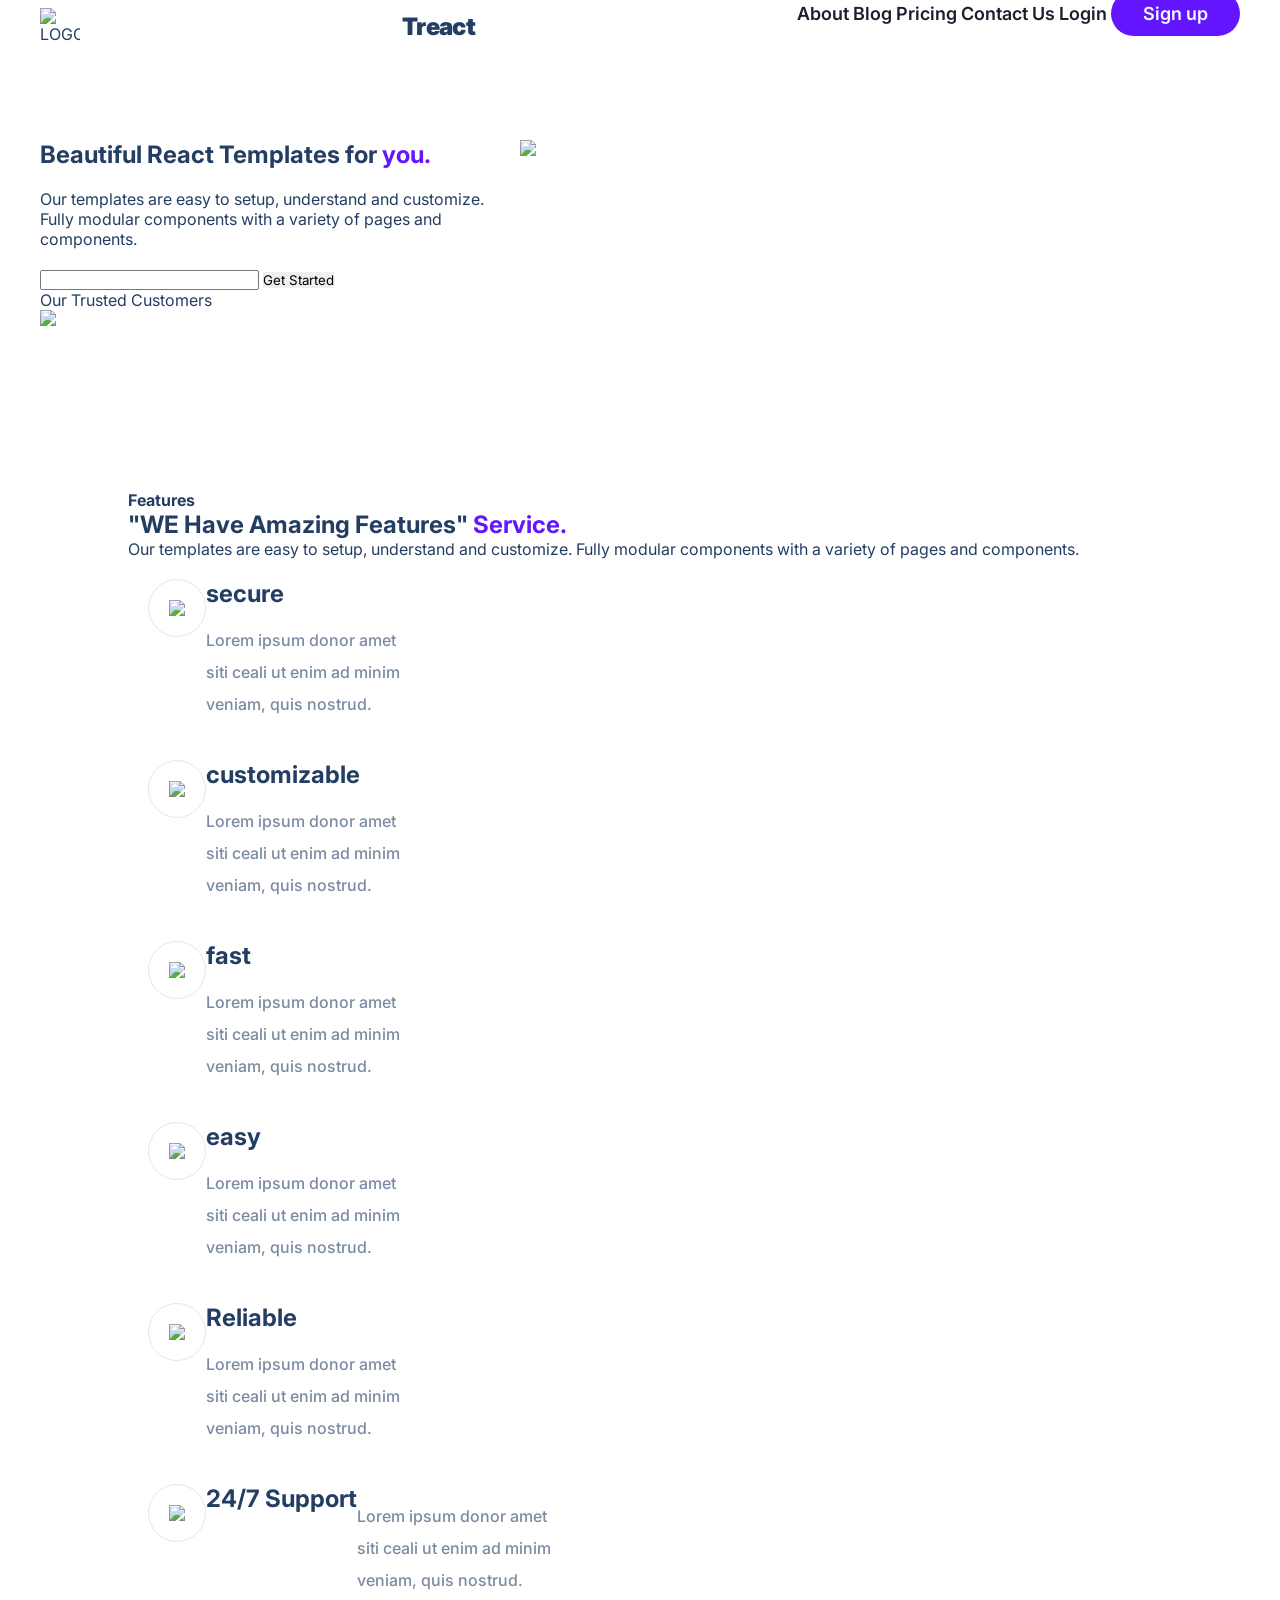
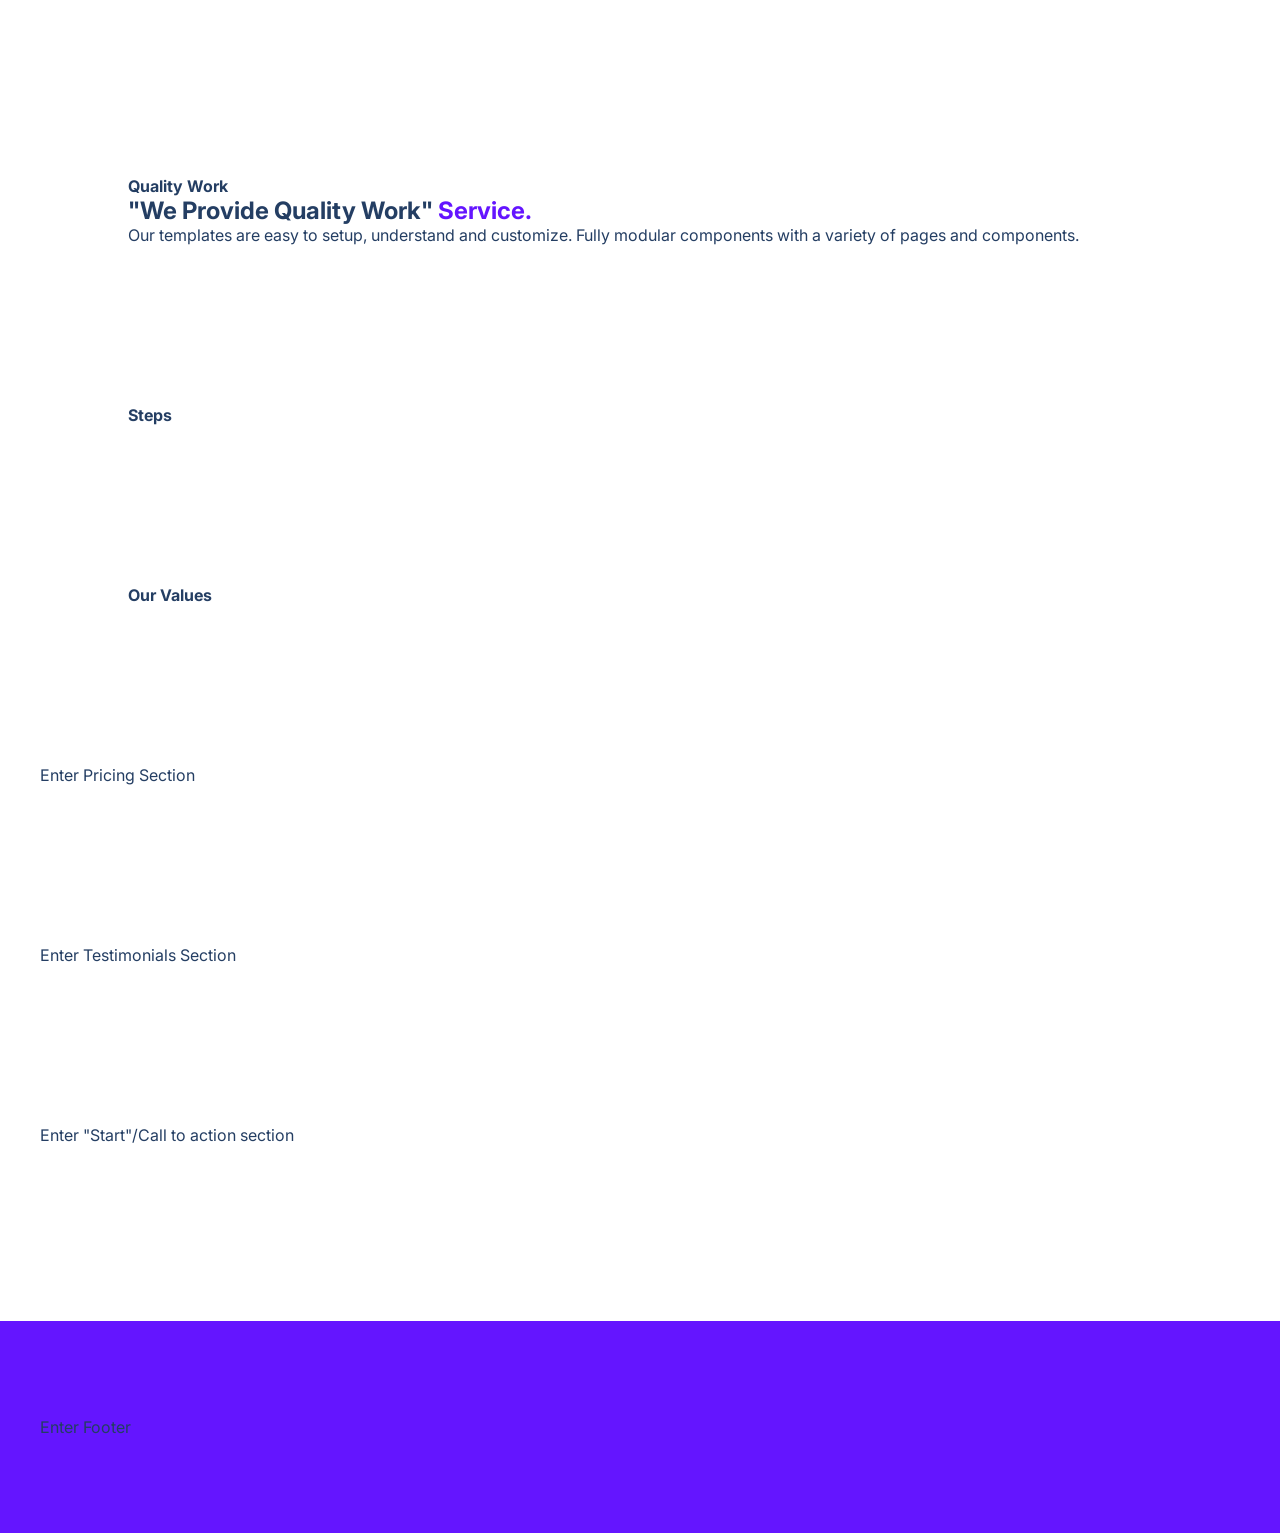
==== final project.html @ 031df165 "updated features css" ====
<!DOCTYPE html>
<html lang="en">

<head>
    <meta charset="UTF-8">
    <meta http-equiv="X-UA-Compatible" content="IE=edge">
    <meta name="viewport" content="width=device-width, initial-scale=1.0">    
    <link rel="stylesheet" href="final project.css">
    <script src="https://kit.fontawesome.com/6487f0a3d4.js" crossorigin="anonymous"></script>
    <style media="all" id="fa-v5-font-face">/*
 * Font Awesome Free 6.7.2 by @fontawesome - https://fontawesome.com
 * License - https://fontawesome.com/license/free (Icons: CC BY 4.0, Fonts: SIL OFL 1.1, Code: MIT License)
 * Copyright 2024 Fonticons, Inc.
 */
@font-face{font-family:"Font Awesome 5 Brands";font-display:block;font-weight:400;src:url(https://ka-f.fontawesome.com/releases/v6.7.2/webfonts/free-fa-brands-400.woff2) format("woff2"),url(https://ka-f.fontawesome.com/releases/v6.7.2/webfonts/free-fa-brands-400.ttf) format("truetype")}@font-face{font-family:"Font Awesome 5 Free";font-display:block;font-weight:900;src:url(https://ka-f.fontawesome.com/releases/v6.7.2/webfonts/free-fa-solid-900.woff2) format("woff2"),url(https://ka-f.fontawesome.com/releases/v6.7.2/webfonts/free-fa-solid-900.ttf) format("truetype")}@font-face{font-family:"Font Awesome 5 Free";font-display:block;font-weight:400;src:url(https://ka-f.fontawesome.com/releases/v6.7.2/webfonts/free-fa-regular-400.woff2) format("woff2"),url(https://ka-f.fontawesome.com/releases/v6.7.2/webfonts/free-fa-regular-400.ttf) format("truetype")}</style>
    <style media="all" id="fa-v5-font-face">/*
 * Font Awesome Free 6.7.2 by @fontawesome - https://fontawesome.com
 * License - https://fontawesome.com/license/free (Icons: CC BY 4.0, Fonts: SIL OFL 1.1, Code: MIT License)
 * Copyright 2024 Fonticons, Inc.
 */
@font-face{font-family:"Font Awesome 5 Brands";font-display:block;font-weight:400;src:url(https://ka-f.fontawesome.com/releases/v6.7.2/webfonts/free-fa-brands-400.woff2) format("woff2"),url(https://ka-f.fontawesome.com/releases/v6.7.2/webfonts/free-fa-brands-400.ttf) format("truetype")}@font-face{font-family:"Font Awesome 5 Free";font-display:block;font-weight:900;src:url(https://ka-f.fontawesome.com/releases/v6.7.2/webfonts/free-fa-solid-900.woff2) format("woff2"),url(https://ka-f.fontawesome.com/releases/v6.7.2/webfonts/free-fa-solid-900.ttf) format("truetype")}@font-face{font-family:"Font Awesome 5 Free";font-display:block;font-weight:400;src:url(https://ka-f.fontawesome.com/releases/v6.7.2/webfonts/free-fa-regular-400.woff2) format("woff2"),url(https://ka-f.fontawesome.com/releases/v6.7.2/webfonts/free-fa-regular-400.ttf) format("truetype")}</style>
<style media="all" id="fa-v4-shims">/*
 * Font Awesome Free  by 6.7.2 @fontawesome - https://fontawesome.com
 * License - https://fontawesome.com/license/free (Icons: CC BY 4.0, Fonts: SIL OFL 1.1, Code: MIT License)
 * Copyright 2024 Fonticons, Inc.
 */
.fa.fa-glass{--fa:"\f000"}.fa.fa-envelope-o{--fa:"\f0e0"}.fa.fa-envelope-o,.fa.fa-star-o{font-family:"Font Awesome 6 Free";font-weight:400}.fa.fa-star-o{--fa:"\f005"}.fa.fa-close,.fa.fa-remove{--fa:"\f00d"}.fa.fa-gear{--fa:"\f013"}.fa.fa-trash-o{font-family:"Font Awesome 6 Free";font-weight:400;--fa:"\f2ed"}.fa.fa-home{--fa:"\f015"}.fa.fa-file-o{--fa:"\f15b"}.fa.fa-clock-o,.fa.fa-file-o{font-family:"Font Awesome 6 Free";font-weight:400}.fa.fa-clock-o{--fa:"\f017"}.fa.fa-arrow-circle-o-down{--fa:"\f358"}.fa.fa-arrow-circle-o-down,.fa.fa-arrow-circle-o-up{font-family:"Font Awesome 6 Free";font-weight:400}.fa.fa-arrow-circle-o-up{--fa:"\f35b"}.fa.fa-play-circle-o{font-family:"Font Awesome 6 Free";font-weight:400;--fa:"\f144"}.fa.fa-repeat,.fa.fa-rotate-right{--fa:"\f01e"}.fa.fa-refresh{--fa:"\f021"}.fa.fa-list-alt{font-family:"Font Awesome 6 Free";font-weight:400;--fa:"\f022"}.fa.fa-dedent{--fa:"\f03b"}.fa.fa-video-camera{--fa:"\f03d"}.fa.fa-picture-o{--fa:"\f03e"}.fa.fa-photo,.fa.fa-picture-o{font-family:"Font Awesome 6 Free";font-weight:400}.fa.fa-photo{--fa:"\f03e"}.fa.fa-image{font-family:"Font Awesome 6 Free";font-weight:400;--fa:"\f03e"}.fa.fa-map-marker{--fa:"\f3c5"}.fa.fa-pencil-square-o{--fa:"\f044"}.fa.fa-edit,.fa.fa-pencil-square-o{font-family:"Font Awesome 6 Free";font-weight:400}.fa.fa-edit{--fa:"\f044"}.fa.fa-share-square-o{--fa:"\f14d"}.fa.fa-check-square-o{font-family:"Font Awesome 6 Free";font-weight:400;--fa:"\f14a"}.fa.fa-arrows{--fa:"\f0b2"}.fa.fa-times-circle-o{--fa:"\f057"}.fa.fa-check-circle-o,.fa.fa-times-circle-o{font-family:"Font Awesome 6 Free";font-weight:400}.fa.fa-check-circle-o{--fa:"\f058"}.fa.fa-mail-forward{--fa:"\f064"}.fa.fa-expand{--fa:"\f424"}.fa.fa-compress{--fa:"\f422"}.fa.fa-eye,.fa.fa-eye-slash{font-family:"Font Awesome 6 Free";font-weight:400}.fa.fa-warning{--fa:"\f071"}.fa.fa-calendar{--fa:"\f073"}.fa.fa-arrows-v{--fa:"\f338"}.fa.fa-arrows-h{--fa:"\f337"}.fa.fa-bar-chart,.fa.fa-bar-chart-o{--fa:"\e0e3"}.fa.fa-twitter-square{--fa:"\f081"}.fa.fa-facebook-square,.fa.fa-twitter-square{font-family:"Font Awesome 6 Brands";font-weight:400}.fa.fa-facebook-square{--fa:"\f082"}.fa.fa-gears{--fa:"\f085"}.fa.fa-thumbs-o-up{--fa:"\f164"}.fa.fa-thumbs-o-down,.fa.fa-thumbs-o-up{font-family:"Font Awesome 6 Free";font-weight:400}.fa.fa-thumbs-o-down{--fa:"\f165"}.fa.fa-heart-o{font-family:"Font Awesome 6 Free";font-weight:400;--fa:"\f004"}.fa.fa-sign-out{--fa:"\f2f5"}.fa.fa-linkedin-square{font-family:"Font Awesome 6 Brands";font-weight:400;--fa:"\f08c"}.fa.fa-thumb-tack{--fa:"\f08d"}.fa.fa-external-link{--fa:"\f35d"}.fa.fa-sign-in{--fa:"\f2f6"}.fa.fa-github-square{font-family:"Font Awesome 6 Brands";font-weight:400;--fa:"\f092"}.fa.fa-lemon-o{--fa:"\f094"}.fa.fa-lemon-o,.fa.fa-square-o{font-family:"Font Awesome 6 Free";font-weight:400}.fa.fa-square-o{--fa:"\f0c8"}.fa.fa-bookmark-o{font-family:"Font Awesome 6 Free";font-weight:400;--fa:"\f02e"}.fa.fa-facebook,.fa.fa-twitter{font-family:"Font Awesome 6 Brands";font-weight:400}.fa.fa-facebook{--fa:"\f39e"}.fa.fa-facebook-f{--fa:"\f39e"}.fa.fa-facebook-f,.fa.fa-github{font-family:"Font Awesome 6 Brands";font-weight:400}.fa.fa-credit-card{font-family:"Font Awesome 6 Free";font-weight:400}.fa.fa-feed{--fa:"\f09e"}.fa.fa-hdd-o{font-family:"Font Awesome 6 Free";font-weight:400;--fa:"\f0a0"}.fa.fa-hand-o-right{--fa:"\f0a4"}.fa.fa-hand-o-left,.fa.fa-hand-o-right{font-family:"Font Awesome 6 Free";font-weight:400}.fa.fa-hand-o-left{--fa:"\f0a5"}.fa.fa-hand-o-up{--fa:"\f0a6"}.fa.fa-hand-o-down,.fa.fa-hand-o-up{font-family:"Font Awesome 6 Free";font-weight:400}.fa.fa-hand-o-down{--fa:"\f0a7"}.fa.fa-globe{--fa:"\f57d"}.fa.fa-tasks{--fa:"\f828"}.fa.fa-arrows-alt{--fa:"\f31e"}.fa.fa-group{--fa:"\f0c0"}.fa.fa-chain{--fa:"\f0c1"}.fa.fa-cut{--fa:"\f0c4"}.fa.fa-files-o{--fa:"\f0c5"}.fa.fa-files-o,.fa.fa-floppy-o{font-family:"Font Awesome 6 Free";font-weight:400}.fa.fa-floppy-o{--fa:"\f0c7"}.fa.fa-save{font-family:"Font Awesome 6 Free";font-weight:400;--fa:"\f0c7"}.fa.fa-navicon,.fa.fa-reorder{--fa:"\f0c9"}.fa.fa-magic{--fa:"\e2ca"}.fa.fa-pinterest,.fa.fa-pinterest-square{font-family:"Font Awesome 6 Brands";font-weight:400}.fa.fa-pinterest-square{--fa:"\f0d3"}.fa.fa-google-plus-square{--fa:"\f0d4"}.fa.fa-google-plus,.fa.fa-google-plus-square{font-family:"Font Awesome 6 Brands";font-weight:400}.fa.fa-google-plus{--fa:"\f0d5"}.fa.fa-money{--fa:"\f3d1"}.fa.fa-unsorted{--fa:"\f0dc"}.fa.fa-sort-desc{--fa:"\f0dd"}.fa.fa-sort-asc{--fa:"\f0de"}.fa.fa-linkedin{font-family:"Font Awesome 6 Brands";font-weight:400;--fa:"\f0e1"}.fa.fa-rotate-left{--fa:"\f0e2"}.fa.fa-legal{--fa:"\f0e3"}.fa.fa-dashboard,.fa.fa-tachometer{--fa:"\f625"}.fa.fa-comment-o{--fa:"\f075"}.fa.fa-comment-o,.fa.fa-comments-o{font-family:"Font Awesome 6 Free";font-weight:400}.fa.fa-comments-o{--fa:"\f086"}.fa.fa-flash{--fa:"\f0e7"}.fa.fa-clipboard{--fa:"\f0ea"}.fa.fa-lightbulb-o{font-family:"Font Awesome 6 Free";font-weight:400;--fa:"\f0eb"}.fa.fa-exchange{--fa:"\f362"}.fa.fa-cloud-download{--fa:"\f0ed"}.fa.fa-cloud-upload{--fa:"\f0ee"}.fa.fa-bell-o{font-family:"Font Awesome 6 Free";font-weight:400;--fa:"\f0f3"}.fa.fa-cutlery{--fa:"\f2e7"}.fa.fa-file-text-o{--fa:"\f15c"}.fa.fa-building-o,.fa.fa-file-text-o{font-family:"Font Awesome 6 Free";font-weight:400}.fa.fa-building-o{--fa:"\f1ad"}.fa.fa-hospital-o{font-family:"Font Awesome 6 Free";font-weight:400;--fa:"\f0f8"}.fa.fa-tablet{--fa:"\f3fa"}.fa.fa-mobile,.fa.fa-mobile-phone{--fa:"\f3cd"}.fa.fa-circle-o{font-family:"Font Awesome 6 Free";font-weight:400;--fa:"\f111"}.fa.fa-mail-reply{--fa:"\f3e5"}.fa.fa-github-alt{font-family:"Font Awesome 6 Brands";font-weight:400}.fa.fa-folder-o{--fa:"\f07b"}.fa.fa-folder-o,.fa.fa-folder-open-o{font-family:"Font Awesome 6 Free";font-weight:400}.fa.fa-folder-open-o{--fa:"\f07c"}.fa.fa-smile-o{--fa:"\f118"}.fa.fa-frown-o,.fa.fa-smile-o{font-family:"Font Awesome 6 Free";font-weight:400}.fa.fa-frown-o{--fa:"\f119"}.fa.fa-meh-o{--fa:"\f11a"}.fa.fa-keyboard-o,.fa.fa-meh-o{font-family:"Font Awesome 6 Free";font-weight:400}.fa.fa-keyboard-o{--fa:"\f11c"}.fa.fa-flag-o{font-family:"Font Awesome 6 Free";font-weight:400;--fa:"\f024"}.fa.fa-mail-reply-all{--fa:"\f122"}.fa.fa-star-half-o{--fa:"\f5c0"}.fa.fa-star-half-empty,.fa.fa-star-half-o{font-family:"Font Awesome 6 Free";font-weight:400}.fa.fa-star-half-empty{--fa:"\f5c0"}.fa.fa-star-half-full{font-family:"Font Awesome 6 Free";font-weight:400;--fa:"\f5c0"}.fa.fa-code-fork{--fa:"\f126"}.fa.fa-chain-broken,.fa.fa-unlink{--fa:"\f127"}.fa.fa-calendar-o{font-family:"Font Awesome 6 Free";font-weight:400;--fa:"\f133"}.fa.fa-css3,.fa.fa-html5,.fa.fa-maxcdn{font-family:"Font Awesome 6 Brands";font-weight:400}.fa.fa-unlock-alt{--fa:"\f09c"}.fa.fa-minus-square-o{font-family:"Font Awesome 6 Free";font-weight:400;--fa:"\f146"}.fa.fa-level-up{--fa:"\f3bf"}.fa.fa-level-down{--fa:"\f3be"}.fa.fa-pencil-square{--fa:"\f14b"}.fa.fa-external-link-square{--fa:"\f360"}.fa.fa-compass{font-family:"Font Awesome 6 Free";font-weight:400}.fa.fa-caret-square-o-down{font-family:"Font Awesome 6 Free";font-weight:400;--fa:"\f150"}.fa.fa-toggle-down{font-family:"Font Awesome 6 Free";font-weight:400;--fa:"\f150"}.fa.fa-caret-square-o-up{font-family:"Font Awesome 6 Free";font-weight:400;--fa:"\f151"}.fa.fa-toggle-up{font-family:"Font Awesome 6 Free";font-weight:400;--fa:"\f151"}.fa.fa-caret-square-o-right{font-family:"Font Awesome 6 Free";font-weight:400;--fa:"\f152"}.fa.fa-toggle-right{font-family:"Font Awesome 6 Free";font-weight:400;--fa:"\f152"}.fa.fa-eur,.fa.fa-euro{--fa:"\f153"}.fa.fa-gbp{--fa:"\f154"}.fa.fa-dollar,.fa.fa-usd{--fa:"\24"}.fa.fa-inr,.fa.fa-rupee{--fa:"\e1bc"}.fa.fa-cny,.fa.fa-jpy,.fa.fa-rmb,.fa.fa-yen{--fa:"\f157"}.fa.fa-rouble,.fa.fa-rub,.fa.fa-ruble{--fa:"\f158"}.fa.fa-krw,.fa.fa-won{--fa:"\f159"}.fa.fa-bitcoin,.fa.fa-btc{font-family:"Font Awesome 6 Brands";font-weight:400}.fa.fa-bitcoin{--fa:"\f15a"}.fa.fa-file-text{--fa:"\f15c"}.fa.fa-sort-alpha-asc{--fa:"\f15d"}.fa.fa-sort-alpha-desc{--fa:"\f881"}.fa.fa-sort-amount-asc{--fa:"\f884"}.fa.fa-sort-amount-desc{--fa:"\f160"}.fa.fa-sort-numeric-asc{--fa:"\f162"}.fa.fa-sort-numeric-desc{--fa:"\f886"}.fa.fa-youtube-square{--fa:"\f431"}.fa.fa-xing,.fa.fa-xing-square,.fa.fa-youtube,.fa.fa-youtube-square{font-family:"Font Awesome 6 Brands";font-weight:400}.fa.fa-xing-square{--fa:"\f169"}.fa.fa-youtube-play{--fa:"\f167"}.fa.fa-adn,.fa.fa-bitbucket,.fa.fa-bitbucket-square,.fa.fa-dropbox,.fa.fa-flickr,.fa.fa-instagram,.fa.fa-stack-overflow,.fa.fa-youtube-play{font-family:"Font Awesome 6 Brands";font-weight:400}.fa.fa-bitbucket-square{--fa:"\f171"}.fa.fa-tumblr,.fa.fa-tumblr-square{font-family:"Font Awesome 6 Brands";font-weight:400}.fa.fa-tumblr-square{--fa:"\f174"}.fa.fa-long-arrow-down{--fa:"\f309"}.fa.fa-long-arrow-up{--fa:"\f30c"}.fa.fa-long-arrow-left{--fa:"\f30a"}.fa.fa-long-arrow-right{--fa:"\f30b"}.fa.fa-android,.fa.fa-apple,.fa.fa-dribbble,.fa.fa-foursquare,.fa.fa-gittip,.fa.fa-gratipay,.fa.fa-linux,.fa.fa-skype,.fa.fa-trello,.fa.fa-windows{font-family:"Font Awesome 6 Brands";font-weight:400}.fa.fa-gittip{--fa:"\f184"}.fa.fa-sun-o{--fa:"\f185"}.fa.fa-moon-o,.fa.fa-sun-o{font-family:"Font Awesome 6 Free";font-weight:400}.fa.fa-moon-o{--fa:"\f186"}.fa.fa-pagelines,.fa.fa-renren,.fa.fa-stack-exchange,.fa.fa-vk,.fa.fa-weibo{font-family:"Font Awesome 6 Brands";font-weight:400}.fa.fa-arrow-circle-o-right{--fa:"\f35a"}.fa.fa-arrow-circle-o-left,.fa.fa-arrow-circle-o-right{font-family:"Font Awesome 6 Free";font-weight:400}.fa.fa-arrow-circle-o-left{--fa:"\f359"}.fa.fa-caret-square-o-left{font-family:"Font Awesome 6 Free";font-weight:400;--fa:"\f191"}.fa.fa-toggle-left{--fa:"\f191"}.fa.fa-dot-circle-o,.fa.fa-toggle-left{font-family:"Font Awesome 6 Free";font-weight:400}.fa.fa-dot-circle-o{--fa:"\f192"}.fa.fa-vimeo-square{font-family:"Font Awesome 6 Brands";font-weight:400;--fa:"\f194"}.fa.fa-try,.fa.fa-turkish-lira{--fa:"\e2bb"}.fa.fa-plus-square-o{font-family:"Font Awesome 6 Free";font-weight:400;--fa:"\f0fe"}.fa.fa-openid,.fa.fa-slack,.fa.fa-wordpress{font-family:"Font Awesome 6 Brands";font-weight:400}.fa.fa-bank,.fa.fa-institution{--fa:"\f19c"}.fa.fa-mortar-board{--fa:"\f19d"}.fa.fa-google,.fa.fa-reddit,.fa.fa-reddit-square,.fa.fa-yahoo{font-family:"Font Awesome 6 Brands";font-weight:400}.fa.fa-reddit-square{--fa:"\f1a2"}.fa.fa-behance,.fa.fa-behance-square,.fa.fa-delicious,.fa.fa-digg,.fa.fa-drupal,.fa.fa-joomla,.fa.fa-pied-piper-alt,.fa.fa-pied-piper-pp,.fa.fa-stumbleupon,.fa.fa-stumbleupon-circle{font-family:"Font Awesome 6 Brands";font-weight:400}.fa.fa-behance-square{--fa:"\f1b5"}.fa.fa-steam,.fa.fa-steam-square{font-family:"Font Awesome 6 Brands";font-weight:400}.fa.fa-steam-square{--fa:"\f1b7"}.fa.fa-automobile{--fa:"\f1b9"}.fa.fa-cab{--fa:"\f1ba"}.fa.fa-deviantart,.fa.fa-soundcloud,.fa.fa-spotify{font-family:"Font Awesome 6 Brands";font-weight:400}.fa.fa-file-pdf-o{--fa:"\f1c1"}.fa.fa-file-pdf-o,.fa.fa-file-word-o{font-family:"Font Awesome 6 Free";font-weight:400}.fa.fa-file-word-o{--fa:"\f1c2"}.fa.fa-file-excel-o{--fa:"\f1c3"}.fa.fa-file-excel-o,.fa.fa-file-powerpoint-o{font-family:"Font Awesome 6 Free";font-weight:400}.fa.fa-file-powerpoint-o{--fa:"\f1c4"}.fa.fa-file-image-o{--fa:"\f1c5"}.fa.fa-file-image-o,.fa.fa-file-photo-o{font-family:"Font Awesome 6 Free";font-weight:400}.fa.fa-file-photo-o{--fa:"\f1c5"}.fa.fa-file-picture-o{--fa:"\f1c5"}.fa.fa-file-archive-o,.fa.fa-file-picture-o{font-family:"Font Awesome 6 Free";font-weight:400}.fa.fa-file-archive-o{--fa:"\f1c6"}.fa.fa-file-zip-o{--fa:"\f1c6"}.fa.fa-file-audio-o,.fa.fa-file-zip-o{font-family:"Font Awesome 6 Free";font-weight:400}.fa.fa-file-audio-o{--fa:"\f1c7"}.fa.fa-file-sound-o{--fa:"\f1c7"}.fa.fa-file-sound-o,.fa.fa-file-video-o{font-family:"Font Awesome 6 Free";font-weight:400}.fa.fa-file-video-o{--fa:"\f1c8"}.fa.fa-file-movie-o{--fa:"\f1c8"}.fa.fa-file-code-o,.fa.fa-file-movie-o{font-family:"Font Awesome 6 Free";font-weight:400}.fa.fa-file-code-o{--fa:"\f1c9"}.fa.fa-codepen,.fa.fa-jsfiddle,.fa.fa-vine{font-family:"Font Awesome 6 Brands";font-weight:400}.fa.fa-life-bouy,.fa.fa-life-buoy,.fa.fa-life-saver,.fa.fa-support{--fa:"\f1cd"}.fa.fa-circle-o-notch{--fa:"\f1ce"}.fa.fa-ra,.fa.fa-rebel{font-family:"Font Awesome 6 Brands";font-weight:400}.fa.fa-ra{--fa:"\f1d0"}.fa.fa-resistance{--fa:"\f1d0"}.fa.fa-empire,.fa.fa-ge,.fa.fa-resistance{font-family:"Font Awesome 6 Brands";font-weight:400}.fa.fa-ge{--fa:"\f1d1"}.fa.fa-git-square{--fa:"\f1d2"}.fa.fa-git,.fa.fa-git-square,.fa.fa-hacker-news,.fa.fa-y-combinator-square{font-family:"Font Awesome 6 Brands";font-weight:400}.fa.fa-y-combinator-square{--fa:"\f1d4"}.fa.fa-yc-square{--fa:"\f1d4"}.fa.fa-qq,.fa.fa-tencent-weibo,.fa.fa-wechat,.fa.fa-weixin,.fa.fa-yc-square{font-family:"Font Awesome 6 Brands";font-weight:400}.fa.fa-wechat{--fa:"\f1d7"}.fa.fa-send{--fa:"\f1d8"}.fa.fa-paper-plane-o{--fa:"\f1d8"}.fa.fa-paper-plane-o,.fa.fa-send-o{font-family:"Font Awesome 6 Free";font-weight:400}.fa.fa-send-o{--fa:"\f1d8"}.fa.fa-circle-thin{font-family:"Font Awesome 6 Free";font-weight:400;--fa:"\f111"}.fa.fa-header{--fa:"\f1dc"}.fa.fa-futbol-o{--fa:"\f1e3"}.fa.fa-futbol-o,.fa.fa-soccer-ball-o{font-family:"Font Awesome 6 Free";font-weight:400}.fa.fa-soccer-ball-o{--fa:"\f1e3"}.fa.fa-slideshare,.fa.fa-twitch,.fa.fa-yelp{font-family:"Font Awesome 6 Brands";font-weight:400}.fa.fa-newspaper-o{font-family:"Font Awesome 6 Free";font-weight:400;--fa:"\f1ea"}.fa.fa-cc-amex,.fa.fa-cc-discover,.fa.fa-cc-mastercard,.fa.fa-cc-paypal,.fa.fa-cc-stripe,.fa.fa-cc-visa,.fa.fa-google-wallet,.fa.fa-paypal{font-family:"Font Awesome 6 Brands";font-weight:400}.fa.fa-bell-slash-o{font-family:"Font Awesome 6 Free";font-weight:400;--fa:"\f1f6"}.fa.fa-trash{--fa:"\f2ed"}.fa.fa-copyright{font-family:"Font Awesome 6 Free";font-weight:400}.fa.fa-eyedropper{--fa:"\f1fb"}.fa.fa-area-chart{--fa:"\f1fe"}.fa.fa-pie-chart{--fa:"\f200"}.fa.fa-line-chart{--fa:"\f201"}.fa.fa-lastfm,.fa.fa-lastfm-square{font-family:"Font Awesome 6 Brands";font-weight:400}.fa.fa-lastfm-square{--fa:"\f203"}.fa.fa-angellist,.fa.fa-ioxhost{font-family:"Font Awesome 6 Brands";font-weight:400}.fa.fa-cc{font-family:"Font Awesome 6 Free";font-weight:400;--fa:"\f20a"}.fa.fa-ils,.fa.fa-shekel,.fa.fa-sheqel{--fa:"\f20b"}.fa.fa-buysellads,.fa.fa-connectdevelop,.fa.fa-dashcube,.fa.fa-forumbee,.fa.fa-leanpub,.fa.fa-sellsy,.fa.fa-shirtsinbulk,.fa.fa-simplybuilt,.fa.fa-skyatlas{font-family:"Font Awesome 6 Brands";font-weight:400}.fa.fa-diamond{font-family:"Font Awesome 6 Free";font-weight:400;--fa:"\f3a5"}.fa.fa-intersex,.fa.fa-transgender{--fa:"\f224"}.fa.fa-transgender-alt{--fa:"\f225"}.fa.fa-facebook-official{--fa:"\f09a"}.fa.fa-facebook-official,.fa.fa-pinterest-p,.fa.fa-whatsapp{font-family:"Font Awesome 6 Brands";font-weight:400}.fa.fa-hotel{--fa:"\f236"}.fa.fa-medium,.fa.fa-viacoin,.fa.fa-y-combinator,.fa.fa-yc{font-family:"Font Awesome 6 Brands";font-weight:400}.fa.fa-yc{--fa:"\f23b"}.fa.fa-expeditedssl,.fa.fa-opencart,.fa.fa-optin-monster{font-family:"Font Awesome 6 Brands";font-weight:400}.fa.fa-battery,.fa.fa-battery-4{--fa:"\f240"}.fa.fa-battery-3{--fa:"\f241"}.fa.fa-battery-2{--fa:"\f242"}.fa.fa-battery-1{--fa:"\f243"}.fa.fa-battery-0{--fa:"\f244"}.fa.fa-object-group,.fa.fa-object-ungroup,.fa.fa-sticky-note-o{font-family:"Font Awesome 6 Free";font-weight:400}.fa.fa-sticky-note-o{--fa:"\f249"}.fa.fa-cc-diners-club,.fa.fa-cc-jcb{font-family:"Font Awesome 6 Brands";font-weight:400}.fa.fa-clone{font-family:"Font Awesome 6 Free";font-weight:400}.fa.fa-hourglass-o{--fa:"\f254"}.fa.fa-hourglass-1{--fa:"\f251"}.fa.fa-hourglass-2{--fa:"\f252"}.fa.fa-hourglass-3{--fa:"\f253"}.fa.fa-hand-rock-o{--fa:"\f255"}.fa.fa-hand-grab-o,.fa.fa-hand-rock-o{font-family:"Font Awesome 6 Free";font-weight:400}.fa.fa-hand-grab-o{--fa:"\f255"}.fa.fa-hand-paper-o{--fa:"\f256"}.fa.fa-hand-paper-o,.fa.fa-hand-stop-o{font-family:"Font Awesome 6 Free";font-weight:400}.fa.fa-hand-stop-o{--fa:"\f256"}.fa.fa-hand-scissors-o{--fa:"\f257"}.fa.fa-hand-lizard-o,.fa.fa-hand-scissors-o{font-family:"Font Awesome 6 Free";font-weight:400}.fa.fa-hand-lizard-o{--fa:"\f258"}.fa.fa-hand-spock-o{--fa:"\f259"}.fa.fa-hand-pointer-o,.fa.fa-hand-spock-o{font-family:"Font Awesome 6 Free";font-weight:400}.fa.fa-hand-pointer-o{--fa:"\f25a"}.fa.fa-hand-peace-o{--fa:"\f25b"}.fa.fa-hand-peace-o,.fa.fa-registered{font-family:"Font Awesome 6 Free";font-weight:400}.fa.fa-creative-commons,.fa.fa-gg,.fa.fa-gg-circle,.fa.fa-odnoklassniki,.fa.fa-odnoklassniki-square{font-family:"Font Awesome 6 Brands";font-weight:400}.fa.fa-odnoklassniki-square{--fa:"\f264"}.fa.fa-chrome,.fa.fa-firefox,.fa.fa-get-pocket,.fa.fa-internet-explorer,.fa.fa-opera,.fa.fa-safari,.fa.fa-wikipedia-w{font-family:"Font Awesome 6 Brands";font-weight:400}.fa.fa-television{--fa:"\f26c"}.fa.fa-500px,.fa.fa-amazon,.fa.fa-contao{font-family:"Font Awesome 6 Brands";font-weight:400}.fa.fa-calendar-plus-o{--fa:"\f271"}.fa.fa-calendar-minus-o,.fa.fa-calendar-plus-o{font-family:"Font Awesome 6 Free";font-weight:400}.fa.fa-calendar-minus-o{--fa:"\f272"}.fa.fa-calendar-times-o{--fa:"\f273"}.fa.fa-calendar-check-o,.fa.fa-calendar-times-o{font-family:"Font Awesome 6 Free";font-weight:400}.fa.fa-calendar-check-o{--fa:"\f274"}.fa.fa-map-o{font-family:"Font Awesome 6 Free";font-weight:400;--fa:"\f279"}.fa.fa-commenting{--fa:"\f4ad"}.fa.fa-commenting-o{font-family:"Font Awesome 6 Free";font-weight:400;--fa:"\f4ad"}.fa.fa-houzz,.fa.fa-vimeo{font-family:"Font Awesome 6 Brands";font-weight:400}.fa.fa-vimeo{--fa:"\f27d"}.fa.fa-black-tie,.fa.fa-edge,.fa.fa-fonticons,.fa.fa-reddit-alien{font-family:"Font Awesome 6 Brands";font-weight:400}.fa.fa-credit-card-alt{--fa:"\f09d"}.fa.fa-codiepie,.fa.fa-fort-awesome,.fa.fa-mixcloud,.fa.fa-modx,.fa.fa-product-hunt,.fa.fa-scribd,.fa.fa-usb{font-family:"Font Awesome 6 Brands";font-weight:400}.fa.fa-pause-circle-o{--fa:"\f28b"}.fa.fa-pause-circle-o,.fa.fa-stop-circle-o{font-family:"Font Awesome 6 Free";font-weight:400}.fa.fa-stop-circle-o{--fa:"\f28d"}.fa.fa-bluetooth,.fa.fa-bluetooth-b,.fa.fa-envira,.fa.fa-gitlab,.fa.fa-wheelchair-alt,.fa.fa-wpbeginner,.fa.fa-wpforms{font-family:"Font Awesome 6 Brands";font-weight:400}.fa.fa-wheelchair-alt{--fa:"\f368"}.fa.fa-question-circle-o{font-family:"Font Awesome 6 Free";font-weight:400;--fa:"\f059"}.fa.fa-volume-control-phone{--fa:"\f2a0"}.fa.fa-asl-interpreting{--fa:"\f2a3"}.fa.fa-deafness,.fa.fa-hard-of-hearing{--fa:"\f2a4"}.fa.fa-glide,.fa.fa-glide-g{font-family:"Font Awesome 6 Brands";font-weight:400}.fa.fa-signing{--fa:"\f2a7"}.fa.fa-viadeo,.fa.fa-viadeo-square{font-family:"Font Awesome 6 Brands";font-weight:400}.fa.fa-viadeo-square{--fa:"\f2aa"}.fa.fa-snapchat,.fa.fa-snapchat-ghost{font-family:"Font Awesome 6 Brands";font-weight:400}.fa.fa-snapchat-ghost{--fa:"\f2ab"}.fa.fa-snapchat-square{--fa:"\f2ad"}.fa.fa-first-order,.fa.fa-google-plus-official,.fa.fa-pied-piper,.fa.fa-snapchat-square,.fa.fa-themeisle,.fa.fa-yoast{font-family:"Font Awesome 6 Brands";font-weight:400}.fa.fa-google-plus-official{--fa:"\f2b3"}.fa.fa-google-plus-circle{--fa:"\f2b3"}.fa.fa-fa,.fa.fa-font-awesome,.fa.fa-google-plus-circle{font-family:"Font Awesome 6 Brands";font-weight:400}.fa.fa-fa{--fa:"\f2b4"}.fa.fa-handshake-o{--fa:"\f2b5"}.fa.fa-envelope-open-o,.fa.fa-handshake-o{font-family:"Font Awesome 6 Free";font-weight:400}.fa.fa-envelope-open-o{--fa:"\f2b6"}.fa.fa-linode{font-family:"Font Awesome 6 Brands";font-weight:400}.fa.fa-address-book-o{font-family:"Font Awesome 6 Free";font-weight:400;--fa:"\f2b9"}.fa.fa-vcard{--fa:"\f2bb"}.fa.fa-address-card-o{--fa:"\f2bb"}.fa.fa-address-card-o,.fa.fa-vcard-o{font-family:"Font Awesome 6 Free";font-weight:400}.fa.fa-vcard-o{--fa:"\f2bb"}.fa.fa-user-circle-o{--fa:"\f2bd"}.fa.fa-user-circle-o,.fa.fa-user-o{font-family:"Font Awesome 6 Free";font-weight:400}.fa.fa-user-o{--fa:"\f007"}.fa.fa-id-badge{font-family:"Font Awesome 6 Free";font-weight:400}.fa.fa-drivers-license{--fa:"\f2c2"}.fa.fa-id-card-o{--fa:"\f2c2"}.fa.fa-drivers-license-o,.fa.fa-id-card-o{font-family:"Font Awesome 6 Free";font-weight:400}.fa.fa-drivers-license-o{--fa:"\f2c2"}.fa.fa-free-code-camp,.fa.fa-quora,.fa.fa-telegram{font-family:"Font Awesome 6 Brands";font-weight:400}.fa.fa-thermometer,.fa.fa-thermometer-4{--fa:"\f2c7"}.fa.fa-thermometer-3{--fa:"\f2c8"}.fa.fa-thermometer-2{--fa:"\f2c9"}.fa.fa-thermometer-1{--fa:"\f2ca"}.fa.fa-thermometer-0{--fa:"\f2cb"}.fa.fa-bathtub,.fa.fa-s15{--fa:"\f2cd"}.fa.fa-window-maximize,.fa.fa-window-restore{font-family:"Font Awesome 6 Free";font-weight:400}.fa.fa-times-rectangle{--fa:"\f410"}.fa.fa-window-close-o{--fa:"\f410"}.fa.fa-times-rectangle-o,.fa.fa-window-close-o{font-family:"Font Awesome 6 Free";font-weight:400}.fa.fa-times-rectangle-o{--fa:"\f410"}.fa.fa-bandcamp,.fa.fa-eercast,.fa.fa-etsy,.fa.fa-grav,.fa.fa-imdb,.fa.fa-ravelry{font-family:"Font Awesome 6 Brands";font-weight:400}.fa.fa-eercast{--fa:"\f2da"}.fa.fa-snowflake-o{font-family:"Font Awesome 6 Free";font-weight:400;--fa:"\f2dc"}.fa.fa-meetup,.fa.fa-superpowers,.fa.fa-wpexplorer{font-family:"Font Awesome 6 Brands";font-weight:400}</style> 
 <style media="all" id="fa-main">/*!
 * Font Awesome Free 6.7.2 by @fontawesome - https://fontawesome.com
 * License - https://fontawesome.com/license/free (Icons: CC BY 4.0, Fonts: SIL OFL 1.1, Code: MIT License)
 * Copyright 2024 Fonticons, Inc.
 */.fa{font-family:var(--fa-style-family,"Font Awesome 6 Free");font-weight:var(--fa-style,900)}.fa,.fa-brands,.fa-regular,.fa-solid,.fab,.far,.fas{-moz-osx-font-smoothing:grayscale;-webkit-font-smoothing:antialiased;display:var(--fa-display,inline-block);font-style:normal;font-variant:normal;line-height:1;text-rendering:auto}.fa-brands:before,.fa-regular:before,.fa-solid:before,.fa:before,.fab:before,.far:before,.fas:before{content:var(--fa)}.fa-classic,.fa-regular,.fa-solid,.far,.fas{font-family:"Font Awesome 6 Free"}.fa-brands,.fab{font-family:"Font Awesome 6 Brands"}.fa-1x{font-size:1em}.fa-2x{font-size:2em}.fa-3x{font-size:3em}.fa-4x{font-size:4em}.fa-5x{font-size:5em}.fa-6x{font-size:6em}.fa-7x{font-size:7em}.fa-8x{font-size:8em}.fa-9x{font-size:9em}.fa-10x{font-size:10em}.fa-2xs{font-size:.625em;line-height:.1em;vertical-align:.225em}.fa-xs{font-size:.75em;line-height:.08333em;vertical-align:.125em}.fa-sm{font-size:.875em;line-height:.07143em;vertical-align:.05357em}.fa-lg{font-size:1.25em;line-height:.05em;vertical-align:-.075em}.fa-xl{font-size:1.5em;line-height:.04167em;vertical-align:-.125em}.fa-2xl{font-size:2em;line-height:.03125em;vertical-align:-.1875em}.fa-fw{text-align:center;width:1.25em}.fa-ul{list-style-type:none;margin-left:var(--fa-li-margin,2.5em);padding-left:0}.fa-ul>li{position:relative}.fa-li{left:calc(var(--fa-li-width, 2em)*-1);position:absolute;text-align:center;width:var(--fa-li-width,2em);line-height:inherit}.fa-border{border-radius:var(--fa-border-radius,.1em);border:var(--fa-border-width,.08em) var(--fa-border-style,solid) var(--fa-border-color,#eee);padding:var(--fa-border-padding,.2em .25em .15em)}.fa-pull-left{float:left;margin-right:var(--fa-pull-margin,.3em)}.fa-pull-right{float:right;margin-left:var(--fa-pull-margin,.3em)}.fa-beat{animation-name:fa-beat;animation-delay:var(--fa-animation-delay,0s);animation-direction:var(--fa-animation-direction,normal);animation-duration:var(--fa-animation-duration,1s);animation-iteration-count:var(--fa-animation-iteration-count,infinite);animation-timing-function:var(--fa-animation-timing,ease-in-out)}.fa-bounce{animation-name:fa-bounce;animation-delay:var(--fa-animation-delay,0s);animation-direction:var(--fa-animation-direction,normal);animation-duration:var(--fa-animation-duration,1s);animation-iteration-count:var(--fa-animation-iteration-count,infinite);animation-timing-function:var(--fa-animation-timing,cubic-bezier(.28,.84,.42,1))}.fa-fade{animation-name:fa-fade;animation-iteration-count:var(--fa-animation-iteration-count,infinite);animation-timing-function:var(--fa-animation-timing,cubic-bezier(.4,0,.6,1))}.fa-beat-fade,.fa-fade{animation-delay:var(--fa-animation-delay,0s);animation-direction:var(--fa-animation-direction,normal);animation-duration:var(--fa-animation-duration,1s)}.fa-beat-fade{animation-name:fa-beat-fade;animation-iteration-count:var(--fa-animation-iteration-count,infinite);animation-timing-function:var(--fa-animation-timing,cubic-bezier(.4,0,.6,1))}.fa-flip{animation-name:fa-flip;animation-delay:var(--fa-animation-delay,0s);animation-direction:var(--fa-animation-direction,normal);animation-duration:var(--fa-animation-duration,1s);animation-iteration-count:var(--fa-animation-iteration-count,infinite);animation-timing-function:var(--fa-animation-timing,ease-in-out)}.fa-shake{animation-name:fa-shake;animation-duration:var(--fa-animation-duration,1s);animation-iteration-count:var(--fa-animation-iteration-count,infinite);animation-timing-function:var(--fa-animation-timing,linear)}.fa-shake,.fa-spin{animation-delay:var(--fa-animation-delay,0s);animation-direction:var(--fa-animation-direction,normal)}.fa-spin{animation-name:fa-spin;animation-duration:var(--fa-animation-duration,2s);animation-iteration-count:var(--fa-animation-iteration-count,infinite);animation-timing-function:var(--fa-animation-timing,linear)}.fa-spin-reverse{--fa-animation-direction:reverse}.fa-pulse,.fa-spin-pulse{animation-name:fa-spin;animation-direction:var(--fa-animation-direction,normal);animation-duration:var(--fa-animation-duration,1s);animation-iteration-count:var(--fa-animation-iteration-count,infinite);animation-timing-function:var(--fa-animation-timing,steps(8))}@media (prefers-reduced-motion:reduce){.fa-beat,.fa-beat-fade,.fa-bounce,.fa-fade,.fa-flip,.fa-pulse,.fa-shake,.fa-spin,.fa-spin-pulse{animation-delay:-1ms;animation-duration:1ms;animation-iteration-count:1;transition-delay:0s;transition-duration:0s}}@keyframes fa-beat{0%,90%{transform:scale(1)}45%{transform:scale(var(--fa-beat-scale,1.25))}}@keyframes fa-bounce{0%{transform:scale(1) translateY(0)}10%{transform:scale(var(--fa-bounce-start-scale-x,1.1),var(--fa-bounce-start-scale-y,.9)) translateY(0)}30%{transform:scale(var(--fa-bounce-jump-scale-x,.9),var(--fa-bounce-jump-scale-y,1.1)) translateY(var(--fa-bounce-height,-.5em))}50%{transform:scale(var(--fa-bounce-land-scale-x,1.05),var(--fa-bounce-land-scale-y,.95)) translateY(0)}57%{transform:scale(1) translateY(var(--fa-bounce-rebound,-.125em))}64%{transform:scale(1) translateY(0)}to{transform:scale(1) translateY(0)}}@keyframes fa-fade{50%{opacity:var(--fa-fade-opacity,.4)}}@keyframes fa-beat-fade{0%,to{opacity:var(--fa-beat-fade-opacity,.4);transform:scale(1)}50%{opacity:1;transform:scale(var(--fa-beat-fade-scale,1.125))}}@keyframes fa-flip{50%{transform:rotate3d(var(--fa-flip-x,0),var(--fa-flip-y,1),var(--fa-flip-z,0),var(--fa-flip-angle,-180deg))}}@keyframes fa-shake{0%{transform:rotate(-15deg)}4%{transform:rotate(15deg)}8%,24%{transform:rotate(-18deg)}12%,28%{transform:rotate(18deg)}16%{transform:rotate(-22deg)}20%{transform:rotate(22deg)}32%{transform:rotate(-12deg)}36%{transform:rotate(12deg)}40%,to{transform:rotate(0deg)}}@keyframes fa-spin{0%{transform:rotate(0deg)}to{transform:rotate(1turn)}}.fa-rotate-90{transform:rotate(90deg)}.fa-rotate-180{transform:rotate(180deg)}.fa-rotate-270{transform:rotate(270deg)}.fa-flip-horizontal{transform:scaleX(-1)}.fa-flip-vertical{transform:scaleY(-1)}.fa-flip-both,.fa-flip-horizontal.fa-flip-vertical{transform:scale(-1)}.fa-rotate-by{transform:rotate(var(--fa-rotate-angle,0))}.fa-stack{display:inline-block;height:2em;line-height:2em;position:relative;vertical-align:middle;width:2.5em}.fa-stack-1x,.fa-stack-2x{left:0;position:absolute;text-align:center;width:100%;z-index:var(--fa-stack-z-index,auto)}.fa-stack-1x{line-height:inherit}.fa-stack-2x{font-size:2em}.fa-inverse{color:var(--fa-inverse,#fff)}.fa-0{--fa:"\30"}.fa-1{--fa:"\31"}.fa-2{--fa:"\32"}.fa-3{--fa:"\33"}.fa-4{--fa:"\34"}.fa-5{--fa:"\35"}.fa-6{--fa:"\36"}.fa-7{--fa:"\37"}.fa-8{--fa:"\38"}.fa-9{--fa:"\39"}.fa-fill-drip{--fa:"\f576"}.fa-arrows-to-circle{--fa:"\e4bd"}.fa-chevron-circle-right,.fa-circle-chevron-right{--fa:"\f138"}.fa-at{--fa:"\40"}.fa-trash-alt,.fa-trash-can{--fa:"\f2ed"}.fa-text-height{--fa:"\f034"}.fa-user-times,.fa-user-xmark{--fa:"\f235"}.fa-stethoscope{--fa:"\f0f1"}.fa-comment-alt,.fa-message{--fa:"\f27a"}.fa-info{--fa:"\f129"}.fa-compress-alt,.fa-down-left-and-up-right-to-center{--fa:"\f422"}.fa-explosion{--fa:"\e4e9"}.fa-file-alt,.fa-file-lines,.fa-file-text{--fa:"\f15c"}.fa-wave-square{--fa:"\f83e"}.fa-ring{--fa:"\f70b"}.fa-building-un{--fa:"\e4d9"}.fa-dice-three{--fa:"\f527"}.fa-calendar-alt,.fa-calendar-days{--fa:"\f073"}.fa-anchor-circle-check{--fa:"\e4aa"}.fa-building-circle-arrow-right{--fa:"\e4d1"}.fa-volleyball,.fa-volleyball-ball{--fa:"\f45f"}.fa-arrows-up-to-line{--fa:"\e4c2"}.fa-sort-desc,.fa-sort-down{--fa:"\f0dd"}.fa-circle-minus,.fa-minus-circle{--fa:"\f056"}.fa-door-open{--fa:"\f52b"}.fa-right-from-bracket,.fa-sign-out-alt{--fa:"\f2f5"}.fa-atom{--fa:"\f5d2"}.fa-soap{--fa:"\e06e"}.fa-heart-music-camera-bolt,.fa-icons{--fa:"\f86d"}.fa-microphone-alt-slash,.fa-microphone-lines-slash{--fa:"\f539"}.fa-bridge-circle-check{--fa:"\e4c9"}.fa-pump-medical{--fa:"\e06a"}.fa-fingerprint{--fa:"\f577"}.fa-hand-point-right{--fa:"\f0a4"}.fa-magnifying-glass-location,.fa-search-location{--fa:"\f689"}.fa-forward-step,.fa-step-forward{--fa:"\f051"}.fa-face-smile-beam,.fa-smile-beam{--fa:"\f5b8"}.fa-flag-checkered{--fa:"\f11e"}.fa-football,.fa-football-ball{--fa:"\f44e"}.fa-school-circle-exclamation{--fa:"\e56c"}.fa-crop{--fa:"\f125"}.fa-angle-double-down,.fa-angles-down{--fa:"\f103"}.fa-users-rectangle{--fa:"\e594"}.fa-people-roof{--fa:"\e537"}.fa-people-line{--fa:"\e534"}.fa-beer,.fa-beer-mug-empty{--fa:"\f0fc"}.fa-diagram-predecessor{--fa:"\e477"}.fa-arrow-up-long,.fa-long-arrow-up{--fa:"\f176"}.fa-burn,.fa-fire-flame-simple{--fa:"\f46a"}.fa-male,.fa-person{--fa:"\f183"}.fa-laptop{--fa:"\f109"}.fa-file-csv{--fa:"\f6dd"}.fa-menorah{--fa:"\f676"}.fa-truck-plane{--fa:"\e58f"}.fa-record-vinyl{--fa:"\f8d9"}.fa-face-grin-stars,.fa-grin-stars{--fa:"\f587"}.fa-bong{--fa:"\f55c"}.fa-pastafarianism,.fa-spaghetti-monster-flying{--fa:"\f67b"}.fa-arrow-down-up-across-line{--fa:"\e4af"}.fa-spoon,.fa-utensil-spoon{--fa:"\f2e5"}.fa-jar-wheat{--fa:"\e517"}.fa-envelopes-bulk,.fa-mail-bulk{--fa:"\f674"}.fa-file-circle-exclamation{--fa:"\e4eb"}.fa-circle-h,.fa-hospital-symbol{--fa:"\f47e"}.fa-pager{--fa:"\f815"}.fa-address-book,.fa-contact-book{--fa:"\f2b9"}.fa-strikethrough{--fa:"\f0cc"}.fa-k{--fa:"\4b"}.fa-landmark-flag{--fa:"\e51c"}.fa-pencil,.fa-pencil-alt{--fa:"\f303"}.fa-backward{--fa:"\f04a"}.fa-caret-right{--fa:"\f0da"}.fa-comments{--fa:"\f086"}.fa-file-clipboard,.fa-paste{--fa:"\f0ea"}.fa-code-pull-request{--fa:"\e13c"}.fa-clipboard-list{--fa:"\f46d"}.fa-truck-loading,.fa-truck-ramp-box{--fa:"\f4de"}.fa-user-check{--fa:"\f4fc"}.fa-vial-virus{--fa:"\e597"}.fa-sheet-plastic{--fa:"\e571"}.fa-blog{--fa:"\f781"}.fa-user-ninja{--fa:"\f504"}.fa-person-arrow-up-from-line{--fa:"\e539"}.fa-scroll-torah,.fa-torah{--fa:"\f6a0"}.fa-broom-ball,.fa-quidditch,.fa-quidditch-broom-ball{--fa:"\f458"}.fa-toggle-off{--fa:"\f204"}.fa-archive,.fa-box-archive{--fa:"\f187"}.fa-person-drowning{--fa:"\e545"}.fa-arrow-down-9-1,.fa-sort-numeric-desc,.fa-sort-numeric-down-alt{--fa:"\f886"}.fa-face-grin-tongue-squint,.fa-grin-tongue-squint{--fa:"\f58a"}.fa-spray-can{--fa:"\f5bd"}.fa-truck-monster{--fa:"\f63b"}.fa-w{--fa:"\57"}.fa-earth-africa,.fa-globe-africa{--fa:"\f57c"}.fa-rainbow{--fa:"\f75b"}.fa-circle-notch{--fa:"\f1ce"}.fa-tablet-alt,.fa-tablet-screen-button{--fa:"\f3fa"}.fa-paw{--fa:"\f1b0"}.fa-cloud{--fa:"\f0c2"}.fa-trowel-bricks{--fa:"\e58a"}.fa-face-flushed,.fa-flushed{--fa:"\f579"}.fa-hospital-user{--fa:"\f80d"}.fa-tent-arrow-left-right{--fa:"\e57f"}.fa-gavel,.fa-legal{--fa:"\f0e3"}.fa-binoculars{--fa:"\f1e5"}.fa-microphone-slash{--fa:"\f131"}.fa-box-tissue{--fa:"\e05b"}.fa-motorcycle{--fa:"\f21c"}.fa-bell-concierge,.fa-concierge-bell{--fa:"\f562"}.fa-pen-ruler,.fa-pencil-ruler{--fa:"\f5ae"}.fa-people-arrows,.fa-people-arrows-left-right{--fa:"\e068"}.fa-mars-and-venus-burst{--fa:"\e523"}.fa-caret-square-right,.fa-square-caret-right{--fa:"\f152"}.fa-cut,.fa-scissors{--fa:"\f0c4"}.fa-sun-plant-wilt{--fa:"\e57a"}.fa-toilets-portable{--fa:"\e584"}.fa-hockey-puck{--fa:"\f453"}.fa-table{--fa:"\f0ce"}.fa-magnifying-glass-arrow-right{--fa:"\e521"}.fa-digital-tachograph,.fa-tachograph-digital{--fa:"\f566"}.fa-users-slash{--fa:"\e073"}.fa-clover{--fa:"\e139"}.fa-mail-reply,.fa-reply{--fa:"\f3e5"}.fa-star-and-crescent{--fa:"\f699"}.fa-house-fire{--fa:"\e50c"}.fa-minus-square,.fa-square-minus{--fa:"\f146"}.fa-helicopter{--fa:"\f533"}.fa-compass{--fa:"\f14e"}.fa-caret-square-down,.fa-square-caret-down{--fa:"\f150"}.fa-file-circle-question{--fa:"\e4ef"}.fa-laptop-code{--fa:"\f5fc"}.fa-swatchbook{--fa:"\f5c3"}.fa-prescription-bottle{--fa:"\f485"}.fa-bars,.fa-navicon{--fa:"\f0c9"}.fa-people-group{--fa:"\e533"}.fa-hourglass-3,.fa-hourglass-end{--fa:"\f253"}.fa-heart-broken,.fa-heart-crack{--fa:"\f7a9"}.fa-external-link-square-alt,.fa-square-up-right{--fa:"\f360"}.fa-face-kiss-beam,.fa-kiss-beam{--fa:"\f597"}.fa-film{--fa:"\f008"}.fa-ruler-horizontal{--fa:"\f547"}.fa-people-robbery{--fa:"\e536"}.fa-lightbulb{--fa:"\f0eb"}.fa-caret-left{--fa:"\f0d9"}.fa-circle-exclamation,.fa-exclamation-circle{--fa:"\f06a"}.fa-school-circle-xmark{--fa:"\e56d"}.fa-arrow-right-from-bracket,.fa-sign-out{--fa:"\f08b"}.fa-chevron-circle-down,.fa-circle-chevron-down{--fa:"\f13a"}.fa-unlock-alt,.fa-unlock-keyhole{--fa:"\f13e"}.fa-cloud-showers-heavy{--fa:"\f740"}.fa-headphones-alt,.fa-headphones-simple{--fa:"\f58f"}.fa-sitemap{--fa:"\f0e8"}.fa-circle-dollar-to-slot,.fa-donate{--fa:"\f4b9"}.fa-memory{--fa:"\f538"}.fa-road-spikes{--fa:"\e568"}.fa-fire-burner{--fa:"\e4f1"}.fa-flag{--fa:"\f024"}.fa-hanukiah{--fa:"\f6e6"}.fa-feather{--fa:"\f52d"}.fa-volume-down,.fa-volume-low{--fa:"\f027"}.fa-comment-slash{--fa:"\f4b3"}.fa-cloud-sun-rain{--fa:"\f743"}.fa-compress{--fa:"\f066"}.fa-wheat-alt,.fa-wheat-awn{--fa:"\e2cd"}.fa-ankh{--fa:"\f644"}.fa-hands-holding-child{--fa:"\e4fa"}.fa-asterisk{--fa:"\2a"}.fa-check-square,.fa-square-check{--fa:"\f14a"}.fa-peseta-sign{--fa:"\e221"}.fa-header,.fa-heading{--fa:"\f1dc"}.fa-ghost{--fa:"\f6e2"}.fa-list,.fa-list-squares{--fa:"\f03a"}.fa-phone-square-alt,.fa-square-phone-flip{--fa:"\f87b"}.fa-cart-plus{--fa:"\f217"}.fa-gamepad{--fa:"\f11b"}.fa-circle-dot,.fa-dot-circle{--fa:"\f192"}.fa-dizzy,.fa-face-dizzy{--fa:"\f567"}.fa-egg{--fa:"\f7fb"}.fa-house-medical-circle-xmark{--fa:"\e513"}.fa-campground{--fa:"\f6bb"}.fa-folder-plus{--fa:"\f65e"}.fa-futbol,.fa-futbol-ball,.fa-soccer-ball{--fa:"\f1e3"}.fa-paint-brush,.fa-paintbrush{--fa:"\f1fc"}.fa-lock{--fa:"\f023"}.fa-gas-pump{--fa:"\f52f"}.fa-hot-tub,.fa-hot-tub-person{--fa:"\f593"}.fa-map-location,.fa-map-marked{--fa:"\f59f"}.fa-house-flood-water{--fa:"\e50e"}.fa-tree{--fa:"\f1bb"}.fa-bridge-lock{--fa:"\e4cc"}.fa-sack-dollar{--fa:"\f81d"}.fa-edit,.fa-pen-to-square{--fa:"\f044"}.fa-car-side{--fa:"\f5e4"}.fa-share-alt,.fa-share-nodes{--fa:"\f1e0"}.fa-heart-circle-minus{--fa:"\e4ff"}.fa-hourglass-2,.fa-hourglass-half{--fa:"\f252"}.fa-microscope{--fa:"\f610"}.fa-sink{--fa:"\e06d"}.fa-bag-shopping,.fa-shopping-bag{--fa:"\f290"}.fa-arrow-down-z-a,.fa-sort-alpha-desc,.fa-sort-alpha-down-alt{--fa:"\f881"}.fa-mitten{--fa:"\f7b5"}.fa-person-rays{--fa:"\e54d"}.fa-users{--fa:"\f0c0"}.fa-eye-slash{--fa:"\f070"}.fa-flask-vial{--fa:"\e4f3"}.fa-hand,.fa-hand-paper{--fa:"\f256"}.fa-om{--fa:"\f679"}.fa-worm{--fa:"\e599"}.fa-house-circle-xmark{--fa:"\e50b"}.fa-plug{--fa:"\f1e6"}.fa-chevron-up{--fa:"\f077"}.fa-hand-spock{--fa:"\f259"}.fa-stopwatch{--fa:"\f2f2"}.fa-face-kiss,.fa-kiss{--fa:"\f596"}.fa-bridge-circle-xmark{--fa:"\e4cb"}.fa-face-grin-tongue,.fa-grin-tongue{--fa:"\f589"}.fa-chess-bishop{--fa:"\f43a"}.fa-face-grin-wink,.fa-grin-wink{--fa:"\f58c"}.fa-deaf,.fa-deafness,.fa-ear-deaf,.fa-hard-of-hearing{--fa:"\f2a4"}.fa-road-circle-check{--fa:"\e564"}.fa-dice-five{--fa:"\f523"}.fa-rss-square,.fa-square-rss{--fa:"\f143"}.fa-land-mine-on{--fa:"\e51b"}.fa-i-cursor{--fa:"\f246"}.fa-stamp{--fa:"\f5bf"}.fa-stairs{--fa:"\e289"}.fa-i{--fa:"\49"}.fa-hryvnia,.fa-hryvnia-sign{--fa:"\f6f2"}.fa-pills{--fa:"\f484"}.fa-face-grin-wide,.fa-grin-alt{--fa:"\f581"}.fa-tooth{--fa:"\f5c9"}.fa-v{--fa:"\56"}.fa-bangladeshi-taka-sign{--fa:"\e2e6"}.fa-bicycle{--fa:"\f206"}.fa-rod-asclepius,.fa-rod-snake,.fa-staff-aesculapius,.fa-staff-snake{--fa:"\e579"}.fa-head-side-cough-slash{--fa:"\e062"}.fa-ambulance,.fa-truck-medical{--fa:"\f0f9"}.fa-wheat-awn-circle-exclamation{--fa:"\e598"}.fa-snowman{--fa:"\f7d0"}.fa-mortar-pestle{--fa:"\f5a7"}.fa-road-barrier{--fa:"\e562"}.fa-school{--fa:"\f549"}.fa-igloo{--fa:"\f7ae"}.fa-joint{--fa:"\f595"}.fa-angle-right{--fa:"\f105"}.fa-horse{--fa:"\f6f0"}.fa-q{--fa:"\51"}.fa-g{--fa:"\47"}.fa-notes-medical{--fa:"\f481"}.fa-temperature-2,.fa-temperature-half,.fa-thermometer-2,.fa-thermometer-half{--fa:"\f2c9"}.fa-dong-sign{--fa:"\e169"}.fa-capsules{--fa:"\f46b"}.fa-poo-bolt,.fa-poo-storm{--fa:"\f75a"}.fa-face-frown-open,.fa-frown-open{--fa:"\f57a"}.fa-hand-point-up{--fa:"\f0a6"}.fa-money-bill{--fa:"\f0d6"}.fa-bookmark{--fa:"\f02e"}.fa-align-justify{--fa:"\f039"}.fa-umbrella-beach{--fa:"\f5ca"}.fa-helmet-un{--fa:"\e503"}.fa-bullseye{--fa:"\f140"}.fa-bacon{--fa:"\f7e5"}.fa-hand-point-down{--fa:"\f0a7"}.fa-arrow-up-from-bracket{--fa:"\e09a"}.fa-folder,.fa-folder-blank{--fa:"\f07b"}.fa-file-medical-alt,.fa-file-waveform{--fa:"\f478"}.fa-radiation{--fa:"\f7b9"}.fa-chart-simple{--fa:"\e473"}.fa-mars-stroke{--fa:"\f229"}.fa-vial{--fa:"\f492"}.fa-dashboard,.fa-gauge,.fa-gauge-med,.fa-tachometer-alt-average{--fa:"\f624"}.fa-magic-wand-sparkles,.fa-wand-magic-sparkles{--fa:"\e2ca"}.fa-e{--fa:"\45"}.fa-pen-alt,.fa-pen-clip{--fa:"\f305"}.fa-bridge-circle-exclamation{--fa:"\e4ca"}.fa-user{--fa:"\f007"}.fa-school-circle-check{--fa:"\e56b"}.fa-dumpster{--fa:"\f793"}.fa-shuttle-van,.fa-van-shuttle{--fa:"\f5b6"}.fa-building-user{--fa:"\e4da"}.fa-caret-square-left,.fa-square-caret-left{--fa:"\f191"}.fa-highlighter{--fa:"\f591"}.fa-key{--fa:"\f084"}.fa-bullhorn{--fa:"\f0a1"}.fa-globe{--fa:"\f0ac"}.fa-synagogue{--fa:"\f69b"}.fa-person-half-dress{--fa:"\e548"}.fa-road-bridge{--fa:"\e563"}.fa-location-arrow{--fa:"\f124"}.fa-c{--fa:"\43"}.fa-tablet-button{--fa:"\f10a"}.fa-building-lock{--fa:"\e4d6"}.fa-pizza-slice{--fa:"\f818"}.fa-money-bill-wave{--fa:"\f53a"}.fa-area-chart,.fa-chart-area{--fa:"\f1fe"}.fa-house-flag{--fa:"\e50d"}.fa-person-circle-minus{--fa:"\e540"}.fa-ban,.fa-cancel{--fa:"\f05e"}.fa-camera-rotate{--fa:"\e0d8"}.fa-air-freshener,.fa-spray-can-sparkles{--fa:"\f5d0"}.fa-star{--fa:"\f005"}.fa-repeat{--fa:"\f363"}.fa-cross{--fa:"\f654"}.fa-box{--fa:"\f466"}.fa-venus-mars{--fa:"\f228"}.fa-arrow-pointer,.fa-mouse-pointer{--fa:"\f245"}.fa-expand-arrows-alt,.fa-maximize{--fa:"\f31e"}.fa-charging-station{--fa:"\f5e7"}.fa-shapes,.fa-triangle-circle-square{--fa:"\f61f"}.fa-random,.fa-shuffle{--fa:"\f074"}.fa-person-running,.fa-running{--fa:"\f70c"}.fa-mobile-retro{--fa:"\e527"}.fa-grip-lines-vertical{--fa:"\f7a5"}.fa-spider{--fa:"\f717"}.fa-hands-bound{--fa:"\e4f9"}.fa-file-invoice-dollar{--fa:"\f571"}.fa-plane-circle-exclamation{--fa:"\e556"}.fa-x-ray{--fa:"\f497"}.fa-spell-check{--fa:"\f891"}.fa-slash{--fa:"\f715"}.fa-computer-mouse,.fa-mouse{--fa:"\f8cc"}.fa-arrow-right-to-bracket,.fa-sign-in{--fa:"\f090"}.fa-shop-slash,.fa-store-alt-slash{--fa:"\e070"}.fa-server{--fa:"\f233"}.fa-virus-covid-slash{--fa:"\e4a9"}.fa-shop-lock{--fa:"\e4a5"}.fa-hourglass-1,.fa-hourglass-start{--fa:"\f251"}.fa-blender-phone{--fa:"\f6b6"}.fa-building-wheat{--fa:"\e4db"}.fa-person-breastfeeding{--fa:"\e53a"}.fa-right-to-bracket,.fa-sign-in-alt{--fa:"\f2f6"}.fa-venus{--fa:"\f221"}.fa-passport{--fa:"\f5ab"}.fa-thumb-tack-slash,.fa-thumbtack-slash{--fa:"\e68f"}.fa-heart-pulse,.fa-heartbeat{--fa:"\f21e"}.fa-people-carry,.fa-people-carry-box{--fa:"\f4ce"}.fa-temperature-high{--fa:"\f769"}.fa-microchip{--fa:"\f2db"}.fa-crown{--fa:"\f521"}.fa-weight-hanging{--fa:"\f5cd"}.fa-xmarks-lines{--fa:"\e59a"}.fa-file-prescription{--fa:"\f572"}.fa-weight,.fa-weight-scale{--fa:"\f496"}.fa-user-friends,.fa-user-group{--fa:"\f500"}.fa-arrow-up-a-z,.fa-sort-alpha-up{--fa:"\f15e"}.fa-chess-knight{--fa:"\f441"}.fa-face-laugh-squint,.fa-laugh-squint{--fa:"\f59b"}.fa-wheelchair{--fa:"\f193"}.fa-arrow-circle-up,.fa-circle-arrow-up{--fa:"\f0aa"}.fa-toggle-on{--fa:"\f205"}.fa-person-walking,.fa-walking{--fa:"\f554"}.fa-l{--fa:"\4c"}.fa-fire{--fa:"\f06d"}.fa-bed-pulse,.fa-procedures{--fa:"\f487"}.fa-shuttle-space,.fa-space-shuttle{--fa:"\f197"}.fa-face-laugh,.fa-laugh{--fa:"\f599"}.fa-folder-open{--fa:"\f07c"}.fa-heart-circle-plus{--fa:"\e500"}.fa-code-fork{--fa:"\e13b"}.fa-city{--fa:"\f64f"}.fa-microphone-alt,.fa-microphone-lines{--fa:"\f3c9"}.fa-pepper-hot{--fa:"\f816"}.fa-unlock{--fa:"\f09c"}.fa-colon-sign{--fa:"\e140"}.fa-headset{--fa:"\f590"}.fa-store-slash{--fa:"\e071"}.fa-road-circle-xmark{--fa:"\e566"}.fa-user-minus{--fa:"\f503"}.fa-mars-stroke-up,.fa-mars-stroke-v{--fa:"\f22a"}.fa-champagne-glasses,.fa-glass-cheers{--fa:"\f79f"}.fa-clipboard{--fa:"\f328"}.fa-house-circle-exclamation{--fa:"\e50a"}.fa-file-arrow-up,.fa-file-upload{--fa:"\f574"}.fa-wifi,.fa-wifi-3,.fa-wifi-strong{--fa:"\f1eb"}.fa-bath,.fa-bathtub{--fa:"\f2cd"}.fa-underline{--fa:"\f0cd"}.fa-user-edit,.fa-user-pen{--fa:"\f4ff"}.fa-signature{--fa:"\f5b7"}.fa-stroopwafel{--fa:"\f551"}.fa-bold{--fa:"\f032"}.fa-anchor-lock{--fa:"\e4ad"}.fa-building-ngo{--fa:"\e4d7"}.fa-manat-sign{--fa:"\e1d5"}.fa-not-equal{--fa:"\f53e"}.fa-border-style,.fa-border-top-left{--fa:"\f853"}.fa-map-location-dot,.fa-map-marked-alt{--fa:"\f5a0"}.fa-jedi{--fa:"\f669"}.fa-poll,.fa-square-poll-vertical{--fa:"\f681"}.fa-mug-hot{--fa:"\f7b6"}.fa-battery-car,.fa-car-battery{--fa:"\f5df"}.fa-gift{--fa:"\f06b"}.fa-dice-two{--fa:"\f528"}.fa-chess-queen{--fa:"\f445"}.fa-glasses{--fa:"\f530"}.fa-chess-board{--fa:"\f43c"}.fa-building-circle-check{--fa:"\e4d2"}.fa-person-chalkboard{--fa:"\e53d"}.fa-mars-stroke-h,.fa-mars-stroke-right{--fa:"\f22b"}.fa-hand-back-fist,.fa-hand-rock{--fa:"\f255"}.fa-caret-square-up,.fa-square-caret-up{--fa:"\f151"}.fa-cloud-showers-water{--fa:"\e4e4"}.fa-bar-chart,.fa-chart-bar{--fa:"\f080"}.fa-hands-bubbles,.fa-hands-wash{--fa:"\e05e"}.fa-less-than-equal{--fa:"\f537"}.fa-train{--fa:"\f238"}.fa-eye-low-vision,.fa-low-vision{--fa:"\f2a8"}.fa-crow{--fa:"\f520"}.fa-sailboat{--fa:"\e445"}.fa-window-restore{--fa:"\f2d2"}.fa-plus-square,.fa-square-plus{--fa:"\f0fe"}.fa-torii-gate{--fa:"\f6a1"}.fa-frog{--fa:"\f52e"}.fa-bucket{--fa:"\e4cf"}.fa-image{--fa:"\f03e"}.fa-microphone{--fa:"\f130"}.fa-cow{--fa:"\f6c8"}.fa-caret-up{--fa:"\f0d8"}.fa-screwdriver{--fa:"\f54a"}.fa-folder-closed{--fa:"\e185"}.fa-house-tsunami{--fa:"\e515"}.fa-square-nfi{--fa:"\e576"}.fa-arrow-up-from-ground-water{--fa:"\e4b5"}.fa-glass-martini-alt,.fa-martini-glass{--fa:"\f57b"}.fa-square-binary{--fa:"\e69b"}.fa-rotate-back,.fa-rotate-backward,.fa-rotate-left,.fa-undo-alt{--fa:"\f2ea"}.fa-columns,.fa-table-columns{--fa:"\f0db"}.fa-lemon{--fa:"\f094"}.fa-head-side-mask{--fa:"\e063"}.fa-handshake{--fa:"\f2b5"}.fa-gem{--fa:"\f3a5"}.fa-dolly,.fa-dolly-box{--fa:"\f472"}.fa-smoking{--fa:"\f48d"}.fa-compress-arrows-alt,.fa-minimize{--fa:"\f78c"}.fa-monument{--fa:"\f5a6"}.fa-snowplow{--fa:"\f7d2"}.fa-angle-double-right,.fa-angles-right{--fa:"\f101"}.fa-cannabis{--fa:"\f55f"}.fa-circle-play,.fa-play-circle{--fa:"\f144"}.fa-tablets{--fa:"\f490"}.fa-ethernet{--fa:"\f796"}.fa-eur,.fa-euro,.fa-euro-sign{--fa:"\f153"}.fa-chair{--fa:"\f6c0"}.fa-check-circle,.fa-circle-check{--fa:"\f058"}.fa-circle-stop,.fa-stop-circle{--fa:"\f28d"}.fa-compass-drafting,.fa-drafting-compass{--fa:"\f568"}.fa-plate-wheat{--fa:"\e55a"}.fa-icicles{--fa:"\f7ad"}.fa-person-shelter{--fa:"\e54f"}.fa-neuter{--fa:"\f22c"}.fa-id-badge{--fa:"\f2c1"}.fa-marker{--fa:"\f5a1"}.fa-face-laugh-beam,.fa-laugh-beam{--fa:"\f59a"}.fa-helicopter-symbol{--fa:"\e502"}.fa-universal-access{--fa:"\f29a"}.fa-chevron-circle-up,.fa-circle-chevron-up{--fa:"\f139"}.fa-lari-sign{--fa:"\e1c8"}.fa-volcano{--fa:"\f770"}.fa-person-walking-dashed-line-arrow-right{--fa:"\e553"}.fa-gbp,.fa-pound-sign,.fa-sterling-sign{--fa:"\f154"}.fa-viruses{--fa:"\e076"}.fa-square-person-confined{--fa:"\e577"}.fa-user-tie{--fa:"\f508"}.fa-arrow-down-long,.fa-long-arrow-down{--fa:"\f175"}.fa-tent-arrow-down-to-line{--fa:"\e57e"}.fa-certificate{--fa:"\f0a3"}.fa-mail-reply-all,.fa-reply-all{--fa:"\f122"}.fa-suitcase{--fa:"\f0f2"}.fa-person-skating,.fa-skating{--fa:"\f7c5"}.fa-filter-circle-dollar,.fa-funnel-dollar{--fa:"\f662"}.fa-camera-retro{--fa:"\f083"}.fa-arrow-circle-down,.fa-circle-arrow-down{--fa:"\f0ab"}.fa-arrow-right-to-file,.fa-file-import{--fa:"\f56f"}.fa-external-link-square,.fa-square-arrow-up-right{--fa:"\f14c"}.fa-box-open{--fa:"\f49e"}.fa-scroll{--fa:"\f70e"}.fa-spa{--fa:"\f5bb"}.fa-location-pin-lock{--fa:"\e51f"}.fa-pause{--fa:"\f04c"}.fa-hill-avalanche{--fa:"\e507"}.fa-temperature-0,.fa-temperature-empty,.fa-thermometer-0,.fa-thermometer-empty{--fa:"\f2cb"}.fa-bomb{--fa:"\f1e2"}.fa-registered{--fa:"\f25d"}.fa-address-card,.fa-contact-card,.fa-vcard{--fa:"\f2bb"}.fa-balance-scale-right,.fa-scale-unbalanced-flip{--fa:"\f516"}.fa-subscript{--fa:"\f12c"}.fa-diamond-turn-right,.fa-directions{--fa:"\f5eb"}.fa-burst{--fa:"\e4dc"}.fa-house-laptop,.fa-laptop-house{--fa:"\e066"}.fa-face-tired,.fa-tired{--fa:"\f5c8"}.fa-money-bills{--fa:"\e1f3"}.fa-smog{--fa:"\f75f"}.fa-crutch{--fa:"\f7f7"}.fa-cloud-arrow-up,.fa-cloud-upload,.fa-cloud-upload-alt{--fa:"\f0ee"}.fa-palette{--fa:"\f53f"}.fa-arrows-turn-right{--fa:"\e4c0"}.fa-vest{--fa:"\e085"}.fa-ferry{--fa:"\e4ea"}.fa-arrows-down-to-people{--fa:"\e4b9"}.fa-seedling,.fa-sprout{--fa:"\f4d8"}.fa-arrows-alt-h,.fa-left-right{--fa:"\f337"}.fa-boxes-packing{--fa:"\e4c7"}.fa-arrow-circle-left,.fa-circle-arrow-left{--fa:"\f0a8"}.fa-group-arrows-rotate{--fa:"\e4f6"}.fa-bowl-food{--fa:"\e4c6"}.fa-candy-cane{--fa:"\f786"}.fa-arrow-down-wide-short,.fa-sort-amount-asc,.fa-sort-amount-down{--fa:"\f160"}.fa-cloud-bolt,.fa-thunderstorm{--fa:"\f76c"}.fa-remove-format,.fa-text-slash{--fa:"\f87d"}.fa-face-smile-wink,.fa-smile-wink{--fa:"\f4da"}.fa-file-word{--fa:"\f1c2"}.fa-file-powerpoint{--fa:"\f1c4"}.fa-arrows-h,.fa-arrows-left-right{--fa:"\f07e"}.fa-house-lock{--fa:"\e510"}.fa-cloud-arrow-down,.fa-cloud-download,.fa-cloud-download-alt{--fa:"\f0ed"}.fa-children{--fa:"\e4e1"}.fa-blackboard,.fa-chalkboard{--fa:"\f51b"}.fa-user-alt-slash,.fa-user-large-slash{--fa:"\f4fa"}.fa-envelope-open{--fa:"\f2b6"}.fa-handshake-alt-slash,.fa-handshake-simple-slash{--fa:"\e05f"}.fa-mattress-pillow{--fa:"\e525"}.fa-guarani-sign{--fa:"\e19a"}.fa-arrows-rotate,.fa-refresh,.fa-sync{--fa:"\f021"}.fa-fire-extinguisher{--fa:"\f134"}.fa-cruzeiro-sign{--fa:"\e152"}.fa-greater-than-equal{--fa:"\f532"}.fa-shield-alt,.fa-shield-halved{--fa:"\f3ed"}.fa-atlas,.fa-book-atlas{--fa:"\f558"}.fa-virus{--fa:"\e074"}.fa-envelope-circle-check{--fa:"\e4e8"}.fa-layer-group{--fa:"\f5fd"}.fa-arrows-to-dot{--fa:"\e4be"}.fa-archway{--fa:"\f557"}.fa-heart-circle-check{--fa:"\e4fd"}.fa-house-chimney-crack,.fa-house-damage{--fa:"\f6f1"}.fa-file-archive,.fa-file-zipper{--fa:"\f1c6"}.fa-square{--fa:"\f0c8"}.fa-glass-martini,.fa-martini-glass-empty{--fa:"\f000"}.fa-couch{--fa:"\f4b8"}.fa-cedi-sign{--fa:"\e0df"}.fa-italic{--fa:"\f033"}.fa-table-cells-column-lock{--fa:"\e678"}.fa-church{--fa:"\f51d"}.fa-comments-dollar{--fa:"\f653"}.fa-democrat{--fa:"\f747"}.fa-z{--fa:"\5a"}.fa-person-skiing,.fa-skiing{--fa:"\f7c9"}.fa-road-lock{--fa:"\e567"}.fa-a{--fa:"\41"}.fa-temperature-arrow-down,.fa-temperature-down{--fa:"\e03f"}.fa-feather-alt,.fa-feather-pointed{--fa:"\f56b"}.fa-p{--fa:"\50"}.fa-snowflake{--fa:"\f2dc"}.fa-newspaper{--fa:"\f1ea"}.fa-ad,.fa-rectangle-ad{--fa:"\f641"}.fa-arrow-circle-right,.fa-circle-arrow-right{--fa:"\f0a9"}.fa-filter-circle-xmark{--fa:"\e17b"}.fa-locust{--fa:"\e520"}.fa-sort,.fa-unsorted{--fa:"\f0dc"}.fa-list-1-2,.fa-list-numeric,.fa-list-ol{--fa:"\f0cb"}.fa-person-dress-burst{--fa:"\e544"}.fa-money-check-alt,.fa-money-check-dollar{--fa:"\f53d"}.fa-vector-square{--fa:"\f5cb"}.fa-bread-slice{--fa:"\f7ec"}.fa-language{--fa:"\f1ab"}.fa-face-kiss-wink-heart,.fa-kiss-wink-heart{--fa:"\f598"}.fa-filter{--fa:"\f0b0"}.fa-question{--fa:"\3f"}.fa-file-signature{--fa:"\f573"}.fa-arrows-alt,.fa-up-down-left-right{--fa:"\f0b2"}.fa-house-chimney-user{--fa:"\e065"}.fa-hand-holding-heart{--fa:"\f4be"}.fa-puzzle-piece{--fa:"\f12e"}.fa-money-check{--fa:"\f53c"}.fa-star-half-alt,.fa-star-half-stroke{--fa:"\f5c0"}.fa-code{--fa:"\f121"}.fa-glass-whiskey,.fa-whiskey-glass{--fa:"\f7a0"}.fa-building-circle-exclamation{--fa:"\e4d3"}.fa-magnifying-glass-chart{--fa:"\e522"}.fa-arrow-up-right-from-square,.fa-external-link{--fa:"\f08e"}.fa-cubes-stacked{--fa:"\e4e6"}.fa-krw,.fa-won,.fa-won-sign{--fa:"\f159"}.fa-virus-covid{--fa:"\e4a8"}.fa-austral-sign{--fa:"\e0a9"}.fa-f{--fa:"\46"}.fa-leaf{--fa:"\f06c"}.fa-road{--fa:"\f018"}.fa-cab,.fa-taxi{--fa:"\f1ba"}.fa-person-circle-plus{--fa:"\e541"}.fa-chart-pie,.fa-pie-chart{--fa:"\f200"}.fa-bolt-lightning{--fa:"\e0b7"}.fa-sack-xmark{--fa:"\e56a"}.fa-file-excel{--fa:"\f1c3"}.fa-file-contract{--fa:"\f56c"}.fa-fish-fins{--fa:"\e4f2"}.fa-building-flag{--fa:"\e4d5"}.fa-face-grin-beam,.fa-grin-beam{--fa:"\f582"}.fa-object-ungroup{--fa:"\f248"}.fa-poop{--fa:"\f619"}.fa-location-pin,.fa-map-marker{--fa:"\f041"}.fa-kaaba{--fa:"\f66b"}.fa-toilet-paper{--fa:"\f71e"}.fa-hard-hat,.fa-hat-hard,.fa-helmet-safety{--fa:"\f807"}.fa-eject{--fa:"\f052"}.fa-arrow-alt-circle-right,.fa-circle-right{--fa:"\f35a"}.fa-plane-circle-check{--fa:"\e555"}.fa-face-rolling-eyes,.fa-meh-rolling-eyes{--fa:"\f5a5"}.fa-object-group{--fa:"\f247"}.fa-chart-line,.fa-line-chart{--fa:"\f201"}.fa-mask-ventilator{--fa:"\e524"}.fa-arrow-right{--fa:"\f061"}.fa-map-signs,.fa-signs-post{--fa:"\f277"}.fa-cash-register{--fa:"\f788"}.fa-person-circle-question{--fa:"\e542"}.fa-h{--fa:"\48"}.fa-tarp{--fa:"\e57b"}.fa-screwdriver-wrench,.fa-tools{--fa:"\f7d9"}.fa-arrows-to-eye{--fa:"\e4bf"}.fa-plug-circle-bolt{--fa:"\e55b"}.fa-heart{--fa:"\f004"}.fa-mars-and-venus{--fa:"\f224"}.fa-home-user,.fa-house-user{--fa:"\e1b0"}.fa-dumpster-fire{--fa:"\f794"}.fa-house-crack{--fa:"\e3b1"}.fa-cocktail,.fa-martini-glass-citrus{--fa:"\f561"}.fa-face-surprise,.fa-surprise{--fa:"\f5c2"}.fa-bottle-water{--fa:"\e4c5"}.fa-circle-pause,.fa-pause-circle{--fa:"\f28b"}.fa-toilet-paper-slash{--fa:"\e072"}.fa-apple-alt,.fa-apple-whole{--fa:"\f5d1"}.fa-kitchen-set{--fa:"\e51a"}.fa-r{--fa:"\52"}.fa-temperature-1,.fa-temperature-quarter,.fa-thermometer-1,.fa-thermometer-quarter{--fa:"\f2ca"}.fa-cube{--fa:"\f1b2"}.fa-bitcoin-sign{--fa:"\e0b4"}.fa-shield-dog{--fa:"\e573"}.fa-solar-panel{--fa:"\f5ba"}.fa-lock-open{--fa:"\f3c1"}.fa-elevator{--fa:"\e16d"}.fa-money-bill-transfer{--fa:"\e528"}.fa-money-bill-trend-up{--fa:"\e529"}.fa-house-flood-water-circle-arrow-right{--fa:"\e50f"}.fa-poll-h,.fa-square-poll-horizontal{--fa:"\f682"}.fa-circle{--fa:"\f111"}.fa-backward-fast,.fa-fast-backward{--fa:"\f049"}.fa-recycle{--fa:"\f1b8"}.fa-user-astronaut{--fa:"\f4fb"}.fa-plane-slash{--fa:"\e069"}.fa-trademark{--fa:"\f25c"}.fa-basketball,.fa-basketball-ball{--fa:"\f434"}.fa-satellite-dish{--fa:"\f7c0"}.fa-arrow-alt-circle-up,.fa-circle-up{--fa:"\f35b"}.fa-mobile-alt,.fa-mobile-screen-button{--fa:"\f3cd"}.fa-volume-high,.fa-volume-up{--fa:"\f028"}.fa-users-rays{--fa:"\e593"}.fa-wallet{--fa:"\f555"}.fa-clipboard-check{--fa:"\f46c"}.fa-file-audio{--fa:"\f1c7"}.fa-burger,.fa-hamburger{--fa:"\f805"}.fa-wrench{--fa:"\f0ad"}.fa-bugs{--fa:"\e4d0"}.fa-rupee,.fa-rupee-sign{--fa:"\f156"}.fa-file-image{--fa:"\f1c5"}.fa-circle-question,.fa-question-circle{--fa:"\f059"}.fa-plane-departure{--fa:"\f5b0"}.fa-handshake-slash{--fa:"\e060"}.fa-book-bookmark{--fa:"\e0bb"}.fa-code-branch{--fa:"\f126"}.fa-hat-cowboy{--fa:"\f8c0"}.fa-bridge{--fa:"\e4c8"}.fa-phone-alt,.fa-phone-flip{--fa:"\f879"}.fa-truck-front{--fa:"\e2b7"}.fa-cat{--fa:"\f6be"}.fa-anchor-circle-exclamation{--fa:"\e4ab"}.fa-truck-field{--fa:"\e58d"}.fa-route{--fa:"\f4d7"}.fa-clipboard-question{--fa:"\e4e3"}.fa-panorama{--fa:"\e209"}.fa-comment-medical{--fa:"\f7f5"}.fa-teeth-open{--fa:"\f62f"}.fa-file-circle-minus{--fa:"\e4ed"}.fa-tags{--fa:"\f02c"}.fa-wine-glass{--fa:"\f4e3"}.fa-fast-forward,.fa-forward-fast{--fa:"\f050"}.fa-face-meh-blank,.fa-meh-blank{--fa:"\f5a4"}.fa-parking,.fa-square-parking{--fa:"\f540"}.fa-house-signal{--fa:"\e012"}.fa-bars-progress,.fa-tasks-alt{--fa:"\f828"}.fa-faucet-drip{--fa:"\e006"}.fa-cart-flatbed,.fa-dolly-flatbed{--fa:"\f474"}.fa-ban-smoking,.fa-smoking-ban{--fa:"\f54d"}.fa-terminal{--fa:"\f120"}.fa-mobile-button{--fa:"\f10b"}.fa-house-medical-flag{--fa:"\e514"}.fa-basket-shopping,.fa-shopping-basket{--fa:"\f291"}.fa-tape{--fa:"\f4db"}.fa-bus-alt,.fa-bus-simple{--fa:"\f55e"}.fa-eye{--fa:"\f06e"}.fa-face-sad-cry,.fa-sad-cry{--fa:"\f5b3"}.fa-audio-description{--fa:"\f29e"}.fa-person-military-to-person{--fa:"\e54c"}.fa-file-shield{--fa:"\e4f0"}.fa-user-slash{--fa:"\f506"}.fa-pen{--fa:"\f304"}.fa-tower-observation{--fa:"\e586"}.fa-file-code{--fa:"\f1c9"}.fa-signal,.fa-signal-5,.fa-signal-perfect{--fa:"\f012"}.fa-bus{--fa:"\f207"}.fa-heart-circle-xmark{--fa:"\e501"}.fa-home-lg,.fa-house-chimney{--fa:"\e3af"}.fa-window-maximize{--fa:"\f2d0"}.fa-face-frown,.fa-frown{--fa:"\f119"}.fa-prescription{--fa:"\f5b1"}.fa-shop,.fa-store-alt{--fa:"\f54f"}.fa-floppy-disk,.fa-save{--fa:"\f0c7"}.fa-vihara{--fa:"\f6a7"}.fa-balance-scale-left,.fa-scale-unbalanced{--fa:"\f515"}.fa-sort-asc,.fa-sort-up{--fa:"\f0de"}.fa-comment-dots,.fa-commenting{--fa:"\f4ad"}.fa-plant-wilt{--fa:"\e5aa"}.fa-diamond{--fa:"\f219"}.fa-face-grin-squint,.fa-grin-squint{--fa:"\f585"}.fa-hand-holding-dollar,.fa-hand-holding-usd{--fa:"\f4c0"}.fa-chart-diagram{--fa:"\e695"}.fa-bacterium{--fa:"\e05a"}.fa-hand-pointer{--fa:"\f25a"}.fa-drum-steelpan{--fa:"\f56a"}.fa-hand-scissors{--fa:"\f257"}.fa-hands-praying,.fa-praying-hands{--fa:"\f684"}.fa-arrow-right-rotate,.fa-arrow-rotate-forward,.fa-arrow-rotate-right,.fa-redo{--fa:"\f01e"}.fa-biohazard{--fa:"\f780"}.fa-location,.fa-location-crosshairs{--fa:"\f601"}.fa-mars-double{--fa:"\f227"}.fa-child-dress{--fa:"\e59c"}.fa-users-between-lines{--fa:"\e591"}.fa-lungs-virus{--fa:"\e067"}.fa-face-grin-tears,.fa-grin-tears{--fa:"\f588"}.fa-phone{--fa:"\f095"}.fa-calendar-times,.fa-calendar-xmark{--fa:"\f273"}.fa-child-reaching{--fa:"\e59d"}.fa-head-side-virus{--fa:"\e064"}.fa-user-cog,.fa-user-gear{--fa:"\f4fe"}.fa-arrow-up-1-9,.fa-sort-numeric-up{--fa:"\f163"}.fa-door-closed{--fa:"\f52a"}.fa-shield-virus{--fa:"\e06c"}.fa-dice-six{--fa:"\f526"}.fa-mosquito-net{--fa:"\e52c"}.fa-file-fragment{--fa:"\e697"}.fa-bridge-water{--fa:"\e4ce"}.fa-person-booth{--fa:"\f756"}.fa-text-width{--fa:"\f035"}.fa-hat-wizard{--fa:"\f6e8"}.fa-pen-fancy{--fa:"\f5ac"}.fa-digging,.fa-person-digging{--fa:"\f85e"}.fa-trash{--fa:"\f1f8"}.fa-gauge-simple,.fa-gauge-simple-med,.fa-tachometer-average{--fa:"\f629"}.fa-book-medical{--fa:"\f7e6"}.fa-poo{--fa:"\f2fe"}.fa-quote-right,.fa-quote-right-alt{--fa:"\f10e"}.fa-shirt,.fa-t-shirt,.fa-tshirt{--fa:"\f553"}.fa-cubes{--fa:"\f1b3"}.fa-divide{--fa:"\f529"}.fa-tenge,.fa-tenge-sign{--fa:"\f7d7"}.fa-headphones{--fa:"\f025"}.fa-hands-holding{--fa:"\f4c2"}.fa-hands-clapping{--fa:"\e1a8"}.fa-republican{--fa:"\f75e"}.fa-arrow-left{--fa:"\f060"}.fa-person-circle-xmark{--fa:"\e543"}.fa-ruler{--fa:"\f545"}.fa-align-left{--fa:"\f036"}.fa-dice-d6{--fa:"\f6d1"}.fa-restroom{--fa:"\f7bd"}.fa-j{--fa:"\4a"}.fa-users-viewfinder{--fa:"\e595"}.fa-file-video{--fa:"\f1c8"}.fa-external-link-alt,.fa-up-right-from-square{--fa:"\f35d"}.fa-table-cells,.fa-th{--fa:"\f00a"}.fa-file-pdf{--fa:"\f1c1"}.fa-bible,.fa-book-bible{--fa:"\f647"}.fa-o{--fa:"\4f"}.fa-medkit,.fa-suitcase-medical{--fa:"\f0fa"}.fa-user-secret{--fa:"\f21b"}.fa-otter{--fa:"\f700"}.fa-female,.fa-person-dress{--fa:"\f182"}.fa-comment-dollar{--fa:"\f651"}.fa-briefcase-clock,.fa-business-time{--fa:"\f64a"}.fa-table-cells-large,.fa-th-large{--fa:"\f009"}.fa-book-tanakh,.fa-tanakh{--fa:"\f827"}.fa-phone-volume,.fa-volume-control-phone{--fa:"\f2a0"}.fa-hat-cowboy-side{--fa:"\f8c1"}.fa-clipboard-user{--fa:"\f7f3"}.fa-child{--fa:"\f1ae"}.fa-lira-sign{--fa:"\f195"}.fa-satellite{--fa:"\f7bf"}.fa-plane-lock{--fa:"\e558"}.fa-tag{--fa:"\f02b"}.fa-comment{--fa:"\f075"}.fa-birthday-cake,.fa-cake,.fa-cake-candles{--fa:"\f1fd"}.fa-envelope{--fa:"\f0e0"}.fa-angle-double-up,.fa-angles-up{--fa:"\f102"}.fa-paperclip{--fa:"\f0c6"}.fa-arrow-right-to-city{--fa:"\e4b3"}.fa-ribbon{--fa:"\f4d6"}.fa-lungs{--fa:"\f604"}.fa-arrow-up-9-1,.fa-sort-numeric-up-alt{--fa:"\f887"}.fa-litecoin-sign{--fa:"\e1d3"}.fa-border-none{--fa:"\f850"}.fa-circle-nodes{--fa:"\e4e2"}.fa-parachute-box{--fa:"\f4cd"}.fa-indent{--fa:"\f03c"}.fa-truck-field-un{--fa:"\e58e"}.fa-hourglass,.fa-hourglass-empty{--fa:"\f254"}.fa-mountain{--fa:"\f6fc"}.fa-user-doctor,.fa-user-md{--fa:"\f0f0"}.fa-circle-info,.fa-info-circle{--fa:"\f05a"}.fa-cloud-meatball{--fa:"\f73b"}.fa-camera,.fa-camera-alt{--fa:"\f030"}.fa-square-virus{--fa:"\e578"}.fa-meteor{--fa:"\f753"}.fa-car-on{--fa:"\e4dd"}.fa-sleigh{--fa:"\f7cc"}.fa-arrow-down-1-9,.fa-sort-numeric-asc,.fa-sort-numeric-down{--fa:"\f162"}.fa-hand-holding-droplet,.fa-hand-holding-water{--fa:"\f4c1"}.fa-water{--fa:"\f773"}.fa-calendar-check{--fa:"\f274"}.fa-braille{--fa:"\f2a1"}.fa-prescription-bottle-alt,.fa-prescription-bottle-medical{--fa:"\f486"}.fa-landmark{--fa:"\f66f"}.fa-truck{--fa:"\f0d1"}.fa-crosshairs{--fa:"\f05b"}.fa-person-cane{--fa:"\e53c"}.fa-tent{--fa:"\e57d"}.fa-vest-patches{--fa:"\e086"}.fa-check-double{--fa:"\f560"}.fa-arrow-down-a-z,.fa-sort-alpha-asc,.fa-sort-alpha-down{--fa:"\f15d"}.fa-money-bill-wheat{--fa:"\e52a"}.fa-cookie{--fa:"\f563"}.fa-arrow-left-rotate,.fa-arrow-rotate-back,.fa-arrow-rotate-backward,.fa-arrow-rotate-left,.fa-undo{--fa:"\f0e2"}.fa-hard-drive,.fa-hdd{--fa:"\f0a0"}.fa-face-grin-squint-tears,.fa-grin-squint-tears{--fa:"\f586"}.fa-dumbbell{--fa:"\f44b"}.fa-list-alt,.fa-rectangle-list{--fa:"\f022"}.fa-tarp-droplet{--fa:"\e57c"}.fa-house-medical-circle-check{--fa:"\e511"}.fa-person-skiing-nordic,.fa-skiing-nordic{--fa:"\f7ca"}.fa-calendar-plus{--fa:"\f271"}.fa-plane-arrival{--fa:"\f5af"}.fa-arrow-alt-circle-left,.fa-circle-left{--fa:"\f359"}.fa-subway,.fa-train-subway{--fa:"\f239"}.fa-chart-gantt{--fa:"\e0e4"}.fa-indian-rupee,.fa-indian-rupee-sign,.fa-inr{--fa:"\e1bc"}.fa-crop-alt,.fa-crop-simple{--fa:"\f565"}.fa-money-bill-1,.fa-money-bill-alt{--fa:"\f3d1"}.fa-left-long,.fa-long-arrow-alt-left{--fa:"\f30a"}.fa-dna{--fa:"\f471"}.fa-virus-slash{--fa:"\e075"}.fa-minus,.fa-subtract{--fa:"\f068"}.fa-chess{--fa:"\f439"}.fa-arrow-left-long,.fa-long-arrow-left{--fa:"\f177"}.fa-plug-circle-check{--fa:"\e55c"}.fa-street-view{--fa:"\f21d"}.fa-franc-sign{--fa:"\e18f"}.fa-volume-off{--fa:"\f026"}.fa-american-sign-language-interpreting,.fa-asl-interpreting,.fa-hands-american-sign-language-interpreting,.fa-hands-asl-interpreting{--fa:"\f2a3"}.fa-cog,.fa-gear{--fa:"\f013"}.fa-droplet-slash,.fa-tint-slash{--fa:"\f5c7"}.fa-mosque{--fa:"\f678"}.fa-mosquito{--fa:"\e52b"}.fa-star-of-david{--fa:"\f69a"}.fa-person-military-rifle{--fa:"\e54b"}.fa-cart-shopping,.fa-shopping-cart{--fa:"\f07a"}.fa-vials{--fa:"\f493"}.fa-plug-circle-plus{--fa:"\e55f"}.fa-place-of-worship{--fa:"\f67f"}.fa-grip-vertical{--fa:"\f58e"}.fa-hexagon-nodes{--fa:"\e699"}.fa-arrow-turn-up,.fa-level-up{--fa:"\f148"}.fa-u{--fa:"\55"}.fa-square-root-alt,.fa-square-root-variable{--fa:"\f698"}.fa-clock,.fa-clock-four{--fa:"\f017"}.fa-backward-step,.fa-step-backward{--fa:"\f048"}.fa-pallet{--fa:"\f482"}.fa-faucet{--fa:"\e005"}.fa-baseball-bat-ball{--fa:"\f432"}.fa-s{--fa:"\53"}.fa-timeline{--fa:"\e29c"}.fa-keyboard{--fa:"\f11c"}.fa-caret-down{--fa:"\f0d7"}.fa-clinic-medical,.fa-house-chimney-medical{--fa:"\f7f2"}.fa-temperature-3,.fa-temperature-three-quarters,.fa-thermometer-3,.fa-thermometer-three-quarters{--fa:"\f2c8"}.fa-mobile-android-alt,.fa-mobile-screen{--fa:"\f3cf"}.fa-plane-up{--fa:"\e22d"}.fa-piggy-bank{--fa:"\f4d3"}.fa-battery-3,.fa-battery-half{--fa:"\f242"}.fa-mountain-city{--fa:"\e52e"}.fa-coins{--fa:"\f51e"}.fa-khanda{--fa:"\f66d"}.fa-sliders,.fa-sliders-h{--fa:"\f1de"}.fa-folder-tree{--fa:"\f802"}.fa-network-wired{--fa:"\f6ff"}.fa-map-pin{--fa:"\f276"}.fa-hamsa{--fa:"\f665"}.fa-cent-sign{--fa:"\e3f5"}.fa-flask{--fa:"\f0c3"}.fa-person-pregnant{--fa:"\e31e"}.fa-wand-sparkles{--fa:"\f72b"}.fa-ellipsis-v,.fa-ellipsis-vertical{--fa:"\f142"}.fa-ticket{--fa:"\f145"}.fa-power-off{--fa:"\f011"}.fa-long-arrow-alt-right,.fa-right-long{--fa:"\f30b"}.fa-flag-usa{--fa:"\f74d"}.fa-laptop-file{--fa:"\e51d"}.fa-teletype,.fa-tty{--fa:"\f1e4"}.fa-diagram-next{--fa:"\e476"}.fa-person-rifle{--fa:"\e54e"}.fa-house-medical-circle-exclamation{--fa:"\e512"}.fa-closed-captioning{--fa:"\f20a"}.fa-hiking,.fa-person-hiking{--fa:"\f6ec"}.fa-venus-double{--fa:"\f226"}.fa-images{--fa:"\f302"}.fa-calculator{--fa:"\f1ec"}.fa-people-pulling{--fa:"\e535"}.fa-n{--fa:"\4e"}.fa-cable-car,.fa-tram{--fa:"\f7da"}.fa-cloud-rain{--fa:"\f73d"}.fa-building-circle-xmark{--fa:"\e4d4"}.fa-ship{--fa:"\f21a"}.fa-arrows-down-to-line{--fa:"\e4b8"}.fa-download{--fa:"\f019"}.fa-face-grin,.fa-grin{--fa:"\f580"}.fa-backspace,.fa-delete-left{--fa:"\f55a"}.fa-eye-dropper,.fa-eye-dropper-empty,.fa-eyedropper{--fa:"\f1fb"}.fa-file-circle-check{--fa:"\e5a0"}.fa-forward{--fa:"\f04e"}.fa-mobile,.fa-mobile-android,.fa-mobile-phone{--fa:"\f3ce"}.fa-face-meh,.fa-meh{--fa:"\f11a"}.fa-align-center{--fa:"\f037"}.fa-book-dead,.fa-book-skull{--fa:"\f6b7"}.fa-drivers-license,.fa-id-card{--fa:"\f2c2"}.fa-dedent,.fa-outdent{--fa:"\f03b"}.fa-heart-circle-exclamation{--fa:"\e4fe"}.fa-home,.fa-home-alt,.fa-home-lg-alt,.fa-house{--fa:"\f015"}.fa-calendar-week{--fa:"\f784"}.fa-laptop-medical{--fa:"\f812"}.fa-b{--fa:"\42"}.fa-file-medical{--fa:"\f477"}.fa-dice-one{--fa:"\f525"}.fa-kiwi-bird{--fa:"\f535"}.fa-arrow-right-arrow-left,.fa-exchange{--fa:"\f0ec"}.fa-redo-alt,.fa-rotate-forward,.fa-rotate-right{--fa:"\f2f9"}.fa-cutlery,.fa-utensils{--fa:"\f2e7"}.fa-arrow-up-wide-short,.fa-sort-amount-up{--fa:"\f161"}.fa-mill-sign{--fa:"\e1ed"}.fa-bowl-rice{--fa:"\e2eb"}.fa-skull{--fa:"\f54c"}.fa-broadcast-tower,.fa-tower-broadcast{--fa:"\f519"}.fa-truck-pickup{--fa:"\f63c"}.fa-long-arrow-alt-up,.fa-up-long{--fa:"\f30c"}.fa-stop{--fa:"\f04d"}.fa-code-merge{--fa:"\f387"}.fa-upload{--fa:"\f093"}.fa-hurricane{--fa:"\f751"}.fa-mound{--fa:"\e52d"}.fa-toilet-portable{--fa:"\e583"}.fa-compact-disc{--fa:"\f51f"}.fa-file-arrow-down,.fa-file-download{--fa:"\f56d"}.fa-caravan{--fa:"\f8ff"}.fa-shield-cat{--fa:"\e572"}.fa-bolt,.fa-zap{--fa:"\f0e7"}.fa-glass-water{--fa:"\e4f4"}.fa-oil-well{--fa:"\e532"}.fa-vault{--fa:"\e2c5"}.fa-mars{--fa:"\f222"}.fa-toilet{--fa:"\f7d8"}.fa-plane-circle-xmark{--fa:"\e557"}.fa-cny,.fa-jpy,.fa-rmb,.fa-yen,.fa-yen-sign{--fa:"\f157"}.fa-rouble,.fa-rub,.fa-ruble,.fa-ruble-sign{--fa:"\f158"}.fa-sun{--fa:"\f185"}.fa-guitar{--fa:"\f7a6"}.fa-face-laugh-wink,.fa-laugh-wink{--fa:"\f59c"}.fa-horse-head{--fa:"\f7ab"}.fa-bore-hole{--fa:"\e4c3"}.fa-industry{--fa:"\f275"}.fa-arrow-alt-circle-down,.fa-circle-down{--fa:"\f358"}.fa-arrows-turn-to-dots{--fa:"\e4c1"}.fa-florin-sign{--fa:"\e184"}.fa-arrow-down-short-wide,.fa-sort-amount-desc,.fa-sort-amount-down-alt{--fa:"\f884"}.fa-less-than{--fa:"\3c"}.fa-angle-down{--fa:"\f107"}.fa-car-tunnel{--fa:"\e4de"}.fa-head-side-cough{--fa:"\e061"}.fa-grip-lines{--fa:"\f7a4"}.fa-thumbs-down{--fa:"\f165"}.fa-user-lock{--fa:"\f502"}.fa-arrow-right-long,.fa-long-arrow-right{--fa:"\f178"}.fa-anchor-circle-xmark{--fa:"\e4ac"}.fa-ellipsis,.fa-ellipsis-h{--fa:"\f141"}.fa-chess-pawn{--fa:"\f443"}.fa-first-aid,.fa-kit-medical{--fa:"\f479"}.fa-person-through-window{--fa:"\e5a9"}.fa-toolbox{--fa:"\f552"}.fa-hands-holding-circle{--fa:"\e4fb"}.fa-bug{--fa:"\f188"}.fa-credit-card,.fa-credit-card-alt{--fa:"\f09d"}.fa-automobile,.fa-car{--fa:"\f1b9"}.fa-hand-holding-hand{--fa:"\e4f7"}.fa-book-open-reader,.fa-book-reader{--fa:"\f5da"}.fa-mountain-sun{--fa:"\e52f"}.fa-arrows-left-right-to-line{--fa:"\e4ba"}.fa-dice-d20{--fa:"\f6cf"}.fa-truck-droplet{--fa:"\e58c"}.fa-file-circle-xmark{--fa:"\e5a1"}.fa-temperature-arrow-up,.fa-temperature-up{--fa:"\e040"}.fa-medal{--fa:"\f5a2"}.fa-bed{--fa:"\f236"}.fa-h-square,.fa-square-h{--fa:"\f0fd"}.fa-podcast{--fa:"\f2ce"}.fa-temperature-4,.fa-temperature-full,.fa-thermometer-4,.fa-thermometer-full{--fa:"\f2c7"}.fa-bell{--fa:"\f0f3"}.fa-superscript{--fa:"\f12b"}.fa-plug-circle-xmark{--fa:"\e560"}.fa-star-of-life{--fa:"\f621"}.fa-phone-slash{--fa:"\f3dd"}.fa-paint-roller{--fa:"\f5aa"}.fa-hands-helping,.fa-handshake-angle{--fa:"\f4c4"}.fa-location-dot,.fa-map-marker-alt{--fa:"\f3c5"}.fa-file{--fa:"\f15b"}.fa-greater-than{--fa:"\3e"}.fa-person-swimming,.fa-swimmer{--fa:"\f5c4"}.fa-arrow-down{--fa:"\f063"}.fa-droplet,.fa-tint{--fa:"\f043"}.fa-eraser{--fa:"\f12d"}.fa-earth,.fa-earth-america,.fa-earth-americas,.fa-globe-americas{--fa:"\f57d"}.fa-person-burst{--fa:"\e53b"}.fa-dove{--fa:"\f4ba"}.fa-battery-0,.fa-battery-empty{--fa:"\f244"}.fa-socks{--fa:"\f696"}.fa-inbox{--fa:"\f01c"}.fa-section{--fa:"\e447"}.fa-gauge-high,.fa-tachometer-alt,.fa-tachometer-alt-fast{--fa:"\f625"}.fa-envelope-open-text{--fa:"\f658"}.fa-hospital,.fa-hospital-alt,.fa-hospital-wide{--fa:"\f0f8"}.fa-wine-bottle{--fa:"\f72f"}.fa-chess-rook{--fa:"\f447"}.fa-bars-staggered,.fa-reorder,.fa-stream{--fa:"\f550"}.fa-dharmachakra{--fa:"\f655"}.fa-hotdog{--fa:"\f80f"}.fa-blind,.fa-person-walking-with-cane{--fa:"\f29d"}.fa-drum{--fa:"\f569"}.fa-ice-cream{--fa:"\f810"}.fa-heart-circle-bolt{--fa:"\e4fc"}.fa-fax{--fa:"\f1ac"}.fa-paragraph{--fa:"\f1dd"}.fa-check-to-slot,.fa-vote-yea{--fa:"\f772"}.fa-star-half{--fa:"\f089"}.fa-boxes,.fa-boxes-alt,.fa-boxes-stacked{--fa:"\f468"}.fa-chain,.fa-link{--fa:"\f0c1"}.fa-assistive-listening-systems,.fa-ear-listen{--fa:"\f2a2"}.fa-tree-city{--fa:"\e587"}.fa-play{--fa:"\f04b"}.fa-font{--fa:"\f031"}.fa-table-cells-row-lock{--fa:"\e67a"}.fa-rupiah-sign{--fa:"\e23d"}.fa-magnifying-glass,.fa-search{--fa:"\f002"}.fa-ping-pong-paddle-ball,.fa-table-tennis,.fa-table-tennis-paddle-ball{--fa:"\f45d"}.fa-diagnoses,.fa-person-dots-from-line{--fa:"\f470"}.fa-trash-can-arrow-up,.fa-trash-restore-alt{--fa:"\f82a"}.fa-naira-sign{--fa:"\e1f6"}.fa-cart-arrow-down{--fa:"\f218"}.fa-walkie-talkie{--fa:"\f8ef"}.fa-file-edit,.fa-file-pen{--fa:"\f31c"}.fa-receipt{--fa:"\f543"}.fa-pen-square,.fa-pencil-square,.fa-square-pen{--fa:"\f14b"}.fa-suitcase-rolling{--fa:"\f5c1"}.fa-person-circle-exclamation{--fa:"\e53f"}.fa-chevron-down{--fa:"\f078"}.fa-battery,.fa-battery-5,.fa-battery-full{--fa:"\f240"}.fa-skull-crossbones{--fa:"\f714"}.fa-code-compare{--fa:"\e13a"}.fa-list-dots,.fa-list-ul{--fa:"\f0ca"}.fa-school-lock{--fa:"\e56f"}.fa-tower-cell{--fa:"\e585"}.fa-down-long,.fa-long-arrow-alt-down{--fa:"\f309"}.fa-ranking-star{--fa:"\e561"}.fa-chess-king{--fa:"\f43f"}.fa-person-harassing{--fa:"\e549"}.fa-brazilian-real-sign{--fa:"\e46c"}.fa-landmark-alt,.fa-landmark-dome{--fa:"\f752"}.fa-arrow-up{--fa:"\f062"}.fa-television,.fa-tv,.fa-tv-alt{--fa:"\f26c"}.fa-shrimp{--fa:"\e448"}.fa-list-check,.fa-tasks{--fa:"\f0ae"}.fa-jug-detergent{--fa:"\e519"}.fa-circle-user,.fa-user-circle{--fa:"\f2bd"}.fa-user-shield{--fa:"\f505"}.fa-wind{--fa:"\f72e"}.fa-car-burst,.fa-car-crash{--fa:"\f5e1"}.fa-y{--fa:"\59"}.fa-person-snowboarding,.fa-snowboarding{--fa:"\f7ce"}.fa-shipping-fast,.fa-truck-fast{--fa:"\f48b"}.fa-fish{--fa:"\f578"}.fa-user-graduate{--fa:"\f501"}.fa-adjust,.fa-circle-half-stroke{--fa:"\f042"}.fa-clapperboard{--fa:"\e131"}.fa-circle-radiation,.fa-radiation-alt{--fa:"\f7ba"}.fa-baseball,.fa-baseball-ball{--fa:"\f433"}.fa-jet-fighter-up{--fa:"\e518"}.fa-diagram-project,.fa-project-diagram{--fa:"\f542"}.fa-copy{--fa:"\f0c5"}.fa-volume-mute,.fa-volume-times,.fa-volume-xmark{--fa:"\f6a9"}.fa-hand-sparkles{--fa:"\e05d"}.fa-grip,.fa-grip-horizontal{--fa:"\f58d"}.fa-share-from-square,.fa-share-square{--fa:"\f14d"}.fa-child-combatant,.fa-child-rifle{--fa:"\e4e0"}.fa-gun{--fa:"\e19b"}.fa-phone-square,.fa-square-phone{--fa:"\f098"}.fa-add,.fa-plus{--fa:"\2b"}.fa-expand{--fa:"\f065"}.fa-computer{--fa:"\e4e5"}.fa-close,.fa-multiply,.fa-remove,.fa-times,.fa-xmark{--fa:"\f00d"}.fa-arrows,.fa-arrows-up-down-left-right{--fa:"\f047"}.fa-chalkboard-teacher,.fa-chalkboard-user{--fa:"\f51c"}.fa-peso-sign{--fa:"\e222"}.fa-building-shield{--fa:"\e4d8"}.fa-baby{--fa:"\f77c"}.fa-users-line{--fa:"\e592"}.fa-quote-left,.fa-quote-left-alt{--fa:"\f10d"}.fa-tractor{--fa:"\f722"}.fa-trash-arrow-up,.fa-trash-restore{--fa:"\f829"}.fa-arrow-down-up-lock{--fa:"\e4b0"}.fa-lines-leaning{--fa:"\e51e"}.fa-ruler-combined{--fa:"\f546"}.fa-copyright{--fa:"\f1f9"}.fa-equals{--fa:"\3d"}.fa-blender{--fa:"\f517"}.fa-teeth{--fa:"\f62e"}.fa-ils,.fa-shekel,.fa-shekel-sign,.fa-sheqel,.fa-sheqel-sign{--fa:"\f20b"}.fa-map{--fa:"\f279"}.fa-rocket{--fa:"\f135"}.fa-photo-film,.fa-photo-video{--fa:"\f87c"}.fa-folder-minus{--fa:"\f65d"}.fa-hexagon-nodes-bolt{--fa:"\e69a"}.fa-store{--fa:"\f54e"}.fa-arrow-trend-up{--fa:"\e098"}.fa-plug-circle-minus{--fa:"\e55e"}.fa-sign,.fa-sign-hanging{--fa:"\f4d9"}.fa-bezier-curve{--fa:"\f55b"}.fa-bell-slash{--fa:"\f1f6"}.fa-tablet,.fa-tablet-android{--fa:"\f3fb"}.fa-school-flag{--fa:"\e56e"}.fa-fill{--fa:"\f575"}.fa-angle-up{--fa:"\f106"}.fa-drumstick-bite{--fa:"\f6d7"}.fa-holly-berry{--fa:"\f7aa"}.fa-chevron-left{--fa:"\f053"}.fa-bacteria{--fa:"\e059"}.fa-hand-lizard{--fa:"\f258"}.fa-notdef{--fa:"\e1fe"}.fa-disease{--fa:"\f7fa"}.fa-briefcase-medical{--fa:"\f469"}.fa-genderless{--fa:"\f22d"}.fa-chevron-right{--fa:"\f054"}.fa-retweet{--fa:"\f079"}.fa-car-alt,.fa-car-rear{--fa:"\f5de"}.fa-pump-soap{--fa:"\e06b"}.fa-video-slash{--fa:"\f4e2"}.fa-battery-2,.fa-battery-quarter{--fa:"\f243"}.fa-radio{--fa:"\f8d7"}.fa-baby-carriage,.fa-carriage-baby{--fa:"\f77d"}.fa-traffic-light{--fa:"\f637"}.fa-thermometer{--fa:"\f491"}.fa-vr-cardboard{--fa:"\f729"}.fa-hand-middle-finger{--fa:"\f806"}.fa-percent,.fa-percentage{--fa:"\25"}.fa-truck-moving{--fa:"\f4df"}.fa-glass-water-droplet{--fa:"\e4f5"}.fa-display{--fa:"\e163"}.fa-face-smile,.fa-smile{--fa:"\f118"}.fa-thumb-tack,.fa-thumbtack{--fa:"\f08d"}.fa-trophy{--fa:"\f091"}.fa-person-praying,.fa-pray{--fa:"\f683"}.fa-hammer{--fa:"\f6e3"}.fa-hand-peace{--fa:"\f25b"}.fa-rotate,.fa-sync-alt{--fa:"\f2f1"}.fa-spinner{--fa:"\f110"}.fa-robot{--fa:"\f544"}.fa-peace{--fa:"\f67c"}.fa-cogs,.fa-gears{--fa:"\f085"}.fa-warehouse{--fa:"\f494"}.fa-arrow-up-right-dots{--fa:"\e4b7"}.fa-splotch{--fa:"\f5bc"}.fa-face-grin-hearts,.fa-grin-hearts{--fa:"\f584"}.fa-dice-four{--fa:"\f524"}.fa-sim-card{--fa:"\f7c4"}.fa-transgender,.fa-transgender-alt{--fa:"\f225"}.fa-mercury{--fa:"\f223"}.fa-arrow-turn-down,.fa-level-down{--fa:"\f149"}.fa-person-falling-burst{--fa:"\e547"}.fa-award{--fa:"\f559"}.fa-ticket-alt,.fa-ticket-simple{--fa:"\f3ff"}.fa-building{--fa:"\f1ad"}.fa-angle-double-left,.fa-angles-left{--fa:"\f100"}.fa-qrcode{--fa:"\f029"}.fa-clock-rotate-left,.fa-history{--fa:"\f1da"}.fa-face-grin-beam-sweat,.fa-grin-beam-sweat{--fa:"\f583"}.fa-arrow-right-from-file,.fa-file-export{--fa:"\f56e"}.fa-shield,.fa-shield-blank{--fa:"\f132"}.fa-arrow-up-short-wide,.fa-sort-amount-up-alt{--fa:"\f885"}.fa-comment-nodes{--fa:"\e696"}.fa-house-medical{--fa:"\e3b2"}.fa-golf-ball,.fa-golf-ball-tee{--fa:"\f450"}.fa-chevron-circle-left,.fa-circle-chevron-left{--fa:"\f137"}.fa-house-chimney-window{--fa:"\e00d"}.fa-pen-nib{--fa:"\f5ad"}.fa-tent-arrow-turn-left{--fa:"\e580"}.fa-tents{--fa:"\e582"}.fa-magic,.fa-wand-magic{--fa:"\f0d0"}.fa-dog{--fa:"\f6d3"}.fa-carrot{--fa:"\f787"}.fa-moon{--fa:"\f186"}.fa-wine-glass-alt,.fa-wine-glass-empty{--fa:"\f5ce"}.fa-cheese{--fa:"\f7ef"}.fa-yin-yang{--fa:"\f6ad"}.fa-music{--fa:"\f001"}.fa-code-commit{--fa:"\f386"}.fa-temperature-low{--fa:"\f76b"}.fa-biking,.fa-person-biking{--fa:"\f84a"}.fa-broom{--fa:"\f51a"}.fa-shield-heart{--fa:"\e574"}.fa-gopuram{--fa:"\f664"}.fa-earth-oceania,.fa-globe-oceania{--fa:"\e47b"}.fa-square-xmark,.fa-times-square,.fa-xmark-square{--fa:"\f2d3"}.fa-hashtag{--fa:"\23"}.fa-expand-alt,.fa-up-right-and-down-left-from-center{--fa:"\f424"}.fa-oil-can{--fa:"\f613"}.fa-t{--fa:"\54"}.fa-hippo{--fa:"\f6ed"}.fa-chart-column{--fa:"\e0e3"}.fa-infinity{--fa:"\f534"}.fa-vial-circle-check{--fa:"\e596"}.fa-person-arrow-down-to-line{--fa:"\e538"}.fa-voicemail{--fa:"\f897"}.fa-fan{--fa:"\f863"}.fa-person-walking-luggage{--fa:"\e554"}.fa-arrows-alt-v,.fa-up-down{--fa:"\f338"}.fa-cloud-moon-rain{--fa:"\f73c"}.fa-calendar{--fa:"\f133"}.fa-trailer{--fa:"\e041"}.fa-bahai,.fa-haykal{--fa:"\f666"}.fa-sd-card{--fa:"\f7c2"}.fa-dragon{--fa:"\f6d5"}.fa-shoe-prints{--fa:"\f54b"}.fa-circle-plus,.fa-plus-circle{--fa:"\f055"}.fa-face-grin-tongue-wink,.fa-grin-tongue-wink{--fa:"\f58b"}.fa-hand-holding{--fa:"\f4bd"}.fa-plug-circle-exclamation{--fa:"\e55d"}.fa-chain-broken,.fa-chain-slash,.fa-link-slash,.fa-unlink{--fa:"\f127"}.fa-clone{--fa:"\f24d"}.fa-person-walking-arrow-loop-left{--fa:"\e551"}.fa-arrow-up-z-a,.fa-sort-alpha-up-alt{--fa:"\f882"}.fa-fire-alt,.fa-fire-flame-curved{--fa:"\f7e4"}.fa-tornado{--fa:"\f76f"}.fa-file-circle-plus{--fa:"\e494"}.fa-book-quran,.fa-quran{--fa:"\f687"}.fa-anchor{--fa:"\f13d"}.fa-border-all{--fa:"\f84c"}.fa-angry,.fa-face-angry{--fa:"\f556"}.fa-cookie-bite{--fa:"\f564"}.fa-arrow-trend-down{--fa:"\e097"}.fa-feed,.fa-rss{--fa:"\f09e"}.fa-draw-polygon{--fa:"\f5ee"}.fa-balance-scale,.fa-scale-balanced{--fa:"\f24e"}.fa-gauge-simple-high,.fa-tachometer,.fa-tachometer-fast{--fa:"\f62a"}.fa-shower{--fa:"\f2cc"}.fa-desktop,.fa-desktop-alt{--fa:"\f390"}.fa-m{--fa:"\4d"}.fa-table-list,.fa-th-list{--fa:"\f00b"}.fa-comment-sms,.fa-sms{--fa:"\f7cd"}.fa-book{--fa:"\f02d"}.fa-user-plus{--fa:"\f234"}.fa-check{--fa:"\f00c"}.fa-battery-4,.fa-battery-three-quarters{--fa:"\f241"}.fa-house-circle-check{--fa:"\e509"}.fa-angle-left{--fa:"\f104"}.fa-diagram-successor{--fa:"\e47a"}.fa-truck-arrow-right{--fa:"\e58b"}.fa-arrows-split-up-and-left{--fa:"\e4bc"}.fa-fist-raised,.fa-hand-fist{--fa:"\f6de"}.fa-cloud-moon{--fa:"\f6c3"}.fa-briefcase{--fa:"\f0b1"}.fa-person-falling{--fa:"\e546"}.fa-image-portrait,.fa-portrait{--fa:"\f3e0"}.fa-user-tag{--fa:"\f507"}.fa-rug{--fa:"\e569"}.fa-earth-europe,.fa-globe-europe{--fa:"\f7a2"}.fa-cart-flatbed-suitcase,.fa-luggage-cart{--fa:"\f59d"}.fa-rectangle-times,.fa-rectangle-xmark,.fa-times-rectangle,.fa-window-close{--fa:"\f410"}.fa-baht-sign{--fa:"\e0ac"}.fa-book-open{--fa:"\f518"}.fa-book-journal-whills,.fa-journal-whills{--fa:"\f66a"}.fa-handcuffs{--fa:"\e4f8"}.fa-exclamation-triangle,.fa-triangle-exclamation,.fa-warning{--fa:"\f071"}.fa-database{--fa:"\f1c0"}.fa-mail-forward,.fa-share{--fa:"\f064"}.fa-bottle-droplet{--fa:"\e4c4"}.fa-mask-face{--fa:"\e1d7"}.fa-hill-rockslide{--fa:"\e508"}.fa-exchange-alt,.fa-right-left{--fa:"\f362"}.fa-paper-plane{--fa:"\f1d8"}.fa-road-circle-exclamation{--fa:"\e565"}.fa-dungeon{--fa:"\f6d9"}.fa-align-right{--fa:"\f038"}.fa-money-bill-1-wave,.fa-money-bill-wave-alt{--fa:"\f53b"}.fa-life-ring{--fa:"\f1cd"}.fa-hands,.fa-sign-language,.fa-signing{--fa:"\f2a7"}.fa-calendar-day{--fa:"\f783"}.fa-ladder-water,.fa-swimming-pool,.fa-water-ladder{--fa:"\f5c5"}.fa-arrows-up-down,.fa-arrows-v{--fa:"\f07d"}.fa-face-grimace,.fa-grimace{--fa:"\f57f"}.fa-wheelchair-alt,.fa-wheelchair-move{--fa:"\e2ce"}.fa-level-down-alt,.fa-turn-down{--fa:"\f3be"}.fa-person-walking-arrow-right{--fa:"\e552"}.fa-envelope-square,.fa-square-envelope{--fa:"\f199"}.fa-dice{--fa:"\f522"}.fa-bowling-ball{--fa:"\f436"}.fa-brain{--fa:"\f5dc"}.fa-band-aid,.fa-bandage{--fa:"\f462"}.fa-calendar-minus{--fa:"\f272"}.fa-circle-xmark,.fa-times-circle,.fa-xmark-circle{--fa:"\f057"}.fa-gifts{--fa:"\f79c"}.fa-hotel{--fa:"\f594"}.fa-earth-asia,.fa-globe-asia{--fa:"\f57e"}.fa-id-card-alt,.fa-id-card-clip{--fa:"\f47f"}.fa-magnifying-glass-plus,.fa-search-plus{--fa:"\f00e"}.fa-thumbs-up{--fa:"\f164"}.fa-user-clock{--fa:"\f4fd"}.fa-allergies,.fa-hand-dots{--fa:"\f461"}.fa-file-invoice{--fa:"\f570"}.fa-window-minimize{--fa:"\f2d1"}.fa-coffee,.fa-mug-saucer{--fa:"\f0f4"}.fa-brush{--fa:"\f55d"}.fa-file-half-dashed{--fa:"\e698"}.fa-mask{--fa:"\f6fa"}.fa-magnifying-glass-minus,.fa-search-minus{--fa:"\f010"}.fa-ruler-vertical{--fa:"\f548"}.fa-user-alt,.fa-user-large{--fa:"\f406"}.fa-train-tram{--fa:"\e5b4"}.fa-user-nurse{--fa:"\f82f"}.fa-syringe{--fa:"\f48e"}.fa-cloud-sun{--fa:"\f6c4"}.fa-stopwatch-20{--fa:"\e06f"}.fa-square-full{--fa:"\f45c"}.fa-magnet{--fa:"\f076"}.fa-jar{--fa:"\e516"}.fa-note-sticky,.fa-sticky-note{--fa:"\f249"}.fa-bug-slash{--fa:"\e490"}.fa-arrow-up-from-water-pump{--fa:"\e4b6"}.fa-bone{--fa:"\f5d7"}.fa-table-cells-row-unlock{--fa:"\e691"}.fa-user-injured{--fa:"\f728"}.fa-face-sad-tear,.fa-sad-tear{--fa:"\f5b4"}.fa-plane{--fa:"\f072"}.fa-tent-arrows-down{--fa:"\e581"}.fa-exclamation{--fa:"\21"}.fa-arrows-spin{--fa:"\e4bb"}.fa-print{--fa:"\f02f"}.fa-try,.fa-turkish-lira,.fa-turkish-lira-sign{--fa:"\e2bb"}.fa-dollar,.fa-dollar-sign,.fa-usd{--fa:"\24"}.fa-x{--fa:"\58"}.fa-magnifying-glass-dollar,.fa-search-dollar{--fa:"\f688"}.fa-users-cog,.fa-users-gear{--fa:"\f509"}.fa-person-military-pointing{--fa:"\e54a"}.fa-bank,.fa-building-columns,.fa-institution,.fa-museum,.fa-university{--fa:"\f19c"}.fa-umbrella{--fa:"\f0e9"}.fa-trowel{--fa:"\e589"}.fa-d{--fa:"\44"}.fa-stapler{--fa:"\e5af"}.fa-masks-theater,.fa-theater-masks{--fa:"\f630"}.fa-kip-sign{--fa:"\e1c4"}.fa-hand-point-left{--fa:"\f0a5"}.fa-handshake-alt,.fa-handshake-simple{--fa:"\f4c6"}.fa-fighter-jet,.fa-jet-fighter{--fa:"\f0fb"}.fa-share-alt-square,.fa-square-share-nodes{--fa:"\f1e1"}.fa-barcode{--fa:"\f02a"}.fa-plus-minus{--fa:"\e43c"}.fa-video,.fa-video-camera{--fa:"\f03d"}.fa-graduation-cap,.fa-mortar-board{--fa:"\f19d"}.fa-hand-holding-medical{--fa:"\e05c"}.fa-person-circle-check{--fa:"\e53e"}.fa-level-up-alt,.fa-turn-up{--fa:"\f3bf"}.fa-sr-only,.fa-sr-only-focusable:not(:focus),.sr-only,.sr-only-focusable:not(:focus){position:absolute;width:1px;height:1px;padding:0;margin:-1px;overflow:hidden;clip:rect(0,0,0,0);white-space:nowrap;border-width:0}:host,:root{--fa-style-family-brands:"Font Awesome 6 Brands";--fa-font-brands:normal 400 1em/1 "Font Awesome 6 Brands"}@font-face{font-family:"Font Awesome 6 Brands";font-style:normal;font-weight:400;font-display:block;src:url(https://ka-f.fontawesome.com/releases/v6.7.2/webfonts/free-fa-brands-400.woff2) format("woff2"),url(https://ka-f.fontawesome.com/releases/v6.7.2/webfonts/free-fa-brands-400.ttf) format("truetype")}.fa-brands,.fab{font-weight:400}.fa-monero{--fa:"\f3d0"}.fa-hooli{--fa:"\f427"}.fa-yelp{--fa:"\f1e9"}.fa-cc-visa{--fa:"\f1f0"}.fa-lastfm{--fa:"\f202"}.fa-shopware{--fa:"\f5b5"}.fa-creative-commons-nc{--fa:"\f4e8"}.fa-aws{--fa:"\f375"}.fa-redhat{--fa:"\f7bc"}.fa-yoast{--fa:"\f2b1"}.fa-cloudflare{--fa:"\e07d"}.fa-ups{--fa:"\f7e0"}.fa-pixiv{--fa:"\e640"}.fa-wpexplorer{--fa:"\f2de"}.fa-dyalog{--fa:"\f399"}.fa-bity{--fa:"\f37a"}.fa-stackpath{--fa:"\f842"}.fa-buysellads{--fa:"\f20d"}.fa-first-order{--fa:"\f2b0"}.fa-modx{--fa:"\f285"}.fa-guilded{--fa:"\e07e"}.fa-vnv{--fa:"\f40b"}.fa-js-square,.fa-square-js{--fa:"\f3b9"}.fa-microsoft{--fa:"\f3ca"}.fa-qq{--fa:"\f1d6"}.fa-orcid{--fa:"\f8d2"}.fa-java{--fa:"\f4e4"}.fa-invision{--fa:"\f7b0"}.fa-creative-commons-pd-alt{--fa:"\f4ed"}.fa-centercode{--fa:"\f380"}.fa-glide-g{--fa:"\f2a6"}.fa-drupal{--fa:"\f1a9"}.fa-jxl{--fa:"\e67b"}.fa-dart-lang{--fa:"\e693"}.fa-hire-a-helper{--fa:"\f3b0"}.fa-creative-commons-by{--fa:"\f4e7"}.fa-unity{--fa:"\e049"}.fa-whmcs{--fa:"\f40d"}.fa-rocketchat{--fa:"\f3e8"}.fa-vk{--fa:"\f189"}.fa-untappd{--fa:"\f405"}.fa-mailchimp{--fa:"\f59e"}.fa-css3-alt{--fa:"\f38b"}.fa-reddit-square,.fa-square-reddit{--fa:"\f1a2"}.fa-vimeo-v{--fa:"\f27d"}.fa-contao{--fa:"\f26d"}.fa-square-font-awesome{--fa:"\e5ad"}.fa-deskpro{--fa:"\f38f"}.fa-brave{--fa:"\e63c"}.fa-sistrix{--fa:"\f3ee"}.fa-instagram-square,.fa-square-instagram{--fa:"\e055"}.fa-battle-net{--fa:"\f835"}.fa-the-red-yeti{--fa:"\f69d"}.fa-hacker-news-square,.fa-square-hacker-news{--fa:"\f3af"}.fa-edge{--fa:"\f282"}.fa-threads{--fa:"\e618"}.fa-napster{--fa:"\f3d2"}.fa-snapchat-square,.fa-square-snapchat{--fa:"\f2ad"}.fa-google-plus-g{--fa:"\f0d5"}.fa-artstation{--fa:"\f77a"}.fa-markdown{--fa:"\f60f"}.fa-sourcetree{--fa:"\f7d3"}.fa-google-plus{--fa:"\f2b3"}.fa-diaspora{--fa:"\f791"}.fa-foursquare{--fa:"\f180"}.fa-stack-overflow{--fa:"\f16c"}.fa-github-alt{--fa:"\f113"}.fa-phoenix-squadron{--fa:"\f511"}.fa-pagelines{--fa:"\f18c"}.fa-algolia{--fa:"\f36c"}.fa-red-river{--fa:"\f3e3"}.fa-creative-commons-sa{--fa:"\f4ef"}.fa-safari{--fa:"\f267"}.fa-google{--fa:"\f1a0"}.fa-font-awesome-alt,.fa-square-font-awesome-stroke{--fa:"\f35c"}.fa-atlassian{--fa:"\f77b"}.fa-linkedin-in{--fa:"\f0e1"}.fa-digital-ocean{--fa:"\f391"}.fa-nimblr{--fa:"\f5a8"}.fa-chromecast{--fa:"\f838"}.fa-evernote{--fa:"\f839"}.fa-hacker-news{--fa:"\f1d4"}.fa-creative-commons-sampling{--fa:"\f4f0"}.fa-adversal{--fa:"\f36a"}.fa-creative-commons{--fa:"\f25e"}.fa-watchman-monitoring{--fa:"\e087"}.fa-fonticons{--fa:"\f280"}.fa-weixin{--fa:"\f1d7"}.fa-shirtsinbulk{--fa:"\f214"}.fa-codepen{--fa:"\f1cb"}.fa-git-alt{--fa:"\f841"}.fa-lyft{--fa:"\f3c3"}.fa-rev{--fa:"\f5b2"}.fa-windows{--fa:"\f17a"}.fa-wizards-of-the-coast{--fa:"\f730"}.fa-square-viadeo,.fa-viadeo-square{--fa:"\f2aa"}.fa-meetup{--fa:"\f2e0"}.fa-centos{--fa:"\f789"}.fa-adn{--fa:"\f170"}.fa-cloudsmith{--fa:"\f384"}.fa-opensuse{--fa:"\e62b"}.fa-pied-piper-alt{--fa:"\f1a8"}.fa-dribbble-square,.fa-square-dribbble{--fa:"\f397"}.fa-codiepie{--fa:"\f284"}.fa-node{--fa:"\f419"}.fa-mix{--fa:"\f3cb"}.fa-steam{--fa:"\f1b6"}.fa-cc-apple-pay{--fa:"\f416"}.fa-scribd{--fa:"\f28a"}.fa-debian{--fa:"\e60b"}.fa-openid{--fa:"\f19b"}.fa-instalod{--fa:"\e081"}.fa-files-pinwheel{--fa:"\e69f"}.fa-expeditedssl{--fa:"\f23e"}.fa-sellcast{--fa:"\f2da"}.fa-square-twitter,.fa-twitter-square{--fa:"\f081"}.fa-r-project{--fa:"\f4f7"}.fa-delicious{--fa:"\f1a5"}.fa-freebsd{--fa:"\f3a4"}.fa-vuejs{--fa:"\f41f"}.fa-accusoft{--fa:"\f369"}.fa-ioxhost{--fa:"\f208"}.fa-fonticons-fi{--fa:"\f3a2"}.fa-app-store{--fa:"\f36f"}.fa-cc-mastercard{--fa:"\f1f1"}.fa-itunes-note{--fa:"\f3b5"}.fa-golang{--fa:"\e40f"}.fa-kickstarter,.fa-square-kickstarter{--fa:"\f3bb"}.fa-grav{--fa:"\f2d6"}.fa-weibo{--fa:"\f18a"}.fa-uncharted{--fa:"\e084"}.fa-firstdraft{--fa:"\f3a1"}.fa-square-youtube,.fa-youtube-square{--fa:"\f431"}.fa-wikipedia-w{--fa:"\f266"}.fa-rendact,.fa-wpressr{--fa:"\f3e4"}.fa-angellist{--fa:"\f209"}.fa-galactic-republic{--fa:"\f50c"}.fa-nfc-directional{--fa:"\e530"}.fa-skype{--fa:"\f17e"}.fa-joget{--fa:"\f3b7"}.fa-fedora{--fa:"\f798"}.fa-stripe-s{--fa:"\f42a"}.fa-meta{--fa:"\e49b"}.fa-laravel{--fa:"\f3bd"}.fa-hotjar{--fa:"\f3b1"}.fa-bluetooth-b{--fa:"\f294"}.fa-square-letterboxd{--fa:"\e62e"}.fa-sticker-mule{--fa:"\f3f7"}.fa-creative-commons-zero{--fa:"\f4f3"}.fa-hips{--fa:"\f452"}.fa-css{--fa:"\e6a2"}.fa-behance{--fa:"\f1b4"}.fa-reddit{--fa:"\f1a1"}.fa-discord{--fa:"\f392"}.fa-chrome{--fa:"\f268"}.fa-app-store-ios{--fa:"\f370"}.fa-cc-discover{--fa:"\f1f2"}.fa-wpbeginner{--fa:"\f297"}.fa-confluence{--fa:"\f78d"}.fa-shoelace{--fa:"\e60c"}.fa-mdb{--fa:"\f8ca"}.fa-dochub{--fa:"\f394"}.fa-accessible-icon{--fa:"\f368"}.fa-ebay{--fa:"\f4f4"}.fa-amazon{--fa:"\f270"}.fa-unsplash{--fa:"\e07c"}.fa-yarn{--fa:"\f7e3"}.fa-square-steam,.fa-steam-square{--fa:"\f1b7"}.fa-500px{--fa:"\f26e"}.fa-square-vimeo,.fa-vimeo-square{--fa:"\f194"}.fa-asymmetrik{--fa:"\f372"}.fa-font-awesome,.fa-font-awesome-flag,.fa-font-awesome-logo-full{--fa:"\f2b4"}.fa-gratipay{--fa:"\f184"}.fa-apple{--fa:"\f179"}.fa-hive{--fa:"\e07f"}.fa-gitkraken{--fa:"\f3a6"}.fa-keybase{--fa:"\f4f5"}.fa-apple-pay{--fa:"\f415"}.fa-padlet{--fa:"\e4a0"}.fa-amazon-pay{--fa:"\f42c"}.fa-github-square,.fa-square-github{--fa:"\f092"}.fa-stumbleupon{--fa:"\f1a4"}.fa-fedex{--fa:"\f797"}.fa-phoenix-framework{--fa:"\f3dc"}.fa-shopify{--fa:"\e057"}.fa-neos{--fa:"\f612"}.fa-square-threads{--fa:"\e619"}.fa-hackerrank{--fa:"\f5f7"}.fa-researchgate{--fa:"\f4f8"}.fa-swift{--fa:"\f8e1"}.fa-angular{--fa:"\f420"}.fa-speakap{--fa:"\f3f3"}.fa-angrycreative{--fa:"\f36e"}.fa-y-combinator{--fa:"\f23b"}.fa-empire{--fa:"\f1d1"}.fa-envira{--fa:"\f299"}.fa-google-scholar{--fa:"\e63b"}.fa-gitlab-square,.fa-square-gitlab{--fa:"\e5ae"}.fa-studiovinari{--fa:"\f3f8"}.fa-pied-piper{--fa:"\f2ae"}.fa-wordpress{--fa:"\f19a"}.fa-product-hunt{--fa:"\f288"}.fa-firefox{--fa:"\f269"}.fa-linode{--fa:"\f2b8"}.fa-goodreads{--fa:"\f3a8"}.fa-odnoklassniki-square,.fa-square-odnoklassniki{--fa:"\f264"}.fa-jsfiddle{--fa:"\f1cc"}.fa-sith{--fa:"\f512"}.fa-themeisle{--fa:"\f2b2"}.fa-page4{--fa:"\f3d7"}.fa-hashnode{--fa:"\e499"}.fa-react{--fa:"\f41b"}.fa-cc-paypal{--fa:"\f1f4"}.fa-squarespace{--fa:"\f5be"}.fa-cc-stripe{--fa:"\f1f5"}.fa-creative-commons-share{--fa:"\f4f2"}.fa-bitcoin{--fa:"\f379"}.fa-keycdn{--fa:"\f3ba"}.fa-opera{--fa:"\f26a"}.fa-itch-io{--fa:"\f83a"}.fa-umbraco{--fa:"\f8e8"}.fa-galactic-senate{--fa:"\f50d"}.fa-ubuntu{--fa:"\f7df"}.fa-draft2digital{--fa:"\f396"}.fa-stripe{--fa:"\f429"}.fa-houzz{--fa:"\f27c"}.fa-gg{--fa:"\f260"}.fa-dhl{--fa:"\f790"}.fa-pinterest-square,.fa-square-pinterest{--fa:"\f0d3"}.fa-xing{--fa:"\f168"}.fa-blackberry{--fa:"\f37b"}.fa-creative-commons-pd{--fa:"\f4ec"}.fa-playstation{--fa:"\f3df"}.fa-quinscape{--fa:"\f459"}.fa-less{--fa:"\f41d"}.fa-blogger-b{--fa:"\f37d"}.fa-opencart{--fa:"\f23d"}.fa-vine{--fa:"\f1ca"}.fa-signal-messenger{--fa:"\e663"}.fa-paypal{--fa:"\f1ed"}.fa-gitlab{--fa:"\f296"}.fa-typo3{--fa:"\f42b"}.fa-reddit-alien{--fa:"\f281"}.fa-yahoo{--fa:"\f19e"}.fa-dailymotion{--fa:"\e052"}.fa-affiliatetheme{--fa:"\f36b"}.fa-pied-piper-pp{--fa:"\f1a7"}.fa-bootstrap{--fa:"\f836"}.fa-odnoklassniki{--fa:"\f263"}.fa-nfc-symbol{--fa:"\e531"}.fa-mintbit{--fa:"\e62f"}.fa-ethereum{--fa:"\f42e"}.fa-speaker-deck{--fa:"\f83c"}.fa-creative-commons-nc-eu{--fa:"\f4e9"}.fa-patreon{--fa:"\f3d9"}.fa-avianex{--fa:"\f374"}.fa-ello{--fa:"\f5f1"}.fa-gofore{--fa:"\f3a7"}.fa-bimobject{--fa:"\f378"}.fa-brave-reverse{--fa:"\e63d"}.fa-facebook-f{--fa:"\f39e"}.fa-google-plus-square,.fa-square-google-plus{--fa:"\f0d4"}.fa-web-awesome{--fa:"\e682"}.fa-mandalorian{--fa:"\f50f"}.fa-first-order-alt{--fa:"\f50a"}.fa-osi{--fa:"\f41a"}.fa-google-wallet{--fa:"\f1ee"}.fa-d-and-d-beyond{--fa:"\f6ca"}.fa-periscope{--fa:"\f3da"}.fa-fulcrum{--fa:"\f50b"}.fa-cloudscale{--fa:"\f383"}.fa-forumbee{--fa:"\f211"}.fa-mizuni{--fa:"\f3cc"}.fa-schlix{--fa:"\f3ea"}.fa-square-xing,.fa-xing-square{--fa:"\f169"}.fa-bandcamp{--fa:"\f2d5"}.fa-wpforms{--fa:"\f298"}.fa-cloudversify{--fa:"\f385"}.fa-usps{--fa:"\f7e1"}.fa-megaport{--fa:"\f5a3"}.fa-magento{--fa:"\f3c4"}.fa-spotify{--fa:"\f1bc"}.fa-optin-monster{--fa:"\f23c"}.fa-fly{--fa:"\f417"}.fa-square-bluesky{--fa:"\e6a3"}.fa-aviato{--fa:"\f421"}.fa-itunes{--fa:"\f3b4"}.fa-cuttlefish{--fa:"\f38c"}.fa-blogger{--fa:"\f37c"}.fa-flickr{--fa:"\f16e"}.fa-viber{--fa:"\f409"}.fa-soundcloud{--fa:"\f1be"}.fa-digg{--fa:"\f1a6"}.fa-tencent-weibo{--fa:"\f1d5"}.fa-letterboxd{--fa:"\e62d"}.fa-symfony{--fa:"\f83d"}.fa-maxcdn{--fa:"\f136"}.fa-etsy{--fa:"\f2d7"}.fa-facebook-messenger{--fa:"\f39f"}.fa-audible{--fa:"\f373"}.fa-think-peaks{--fa:"\f731"}.fa-bilibili{--fa:"\e3d9"}.fa-erlang{--fa:"\f39d"}.fa-x-twitter{--fa:"\e61b"}.fa-cotton-bureau{--fa:"\f89e"}.fa-dashcube{--fa:"\f210"}.fa-42-group,.fa-innosoft{--fa:"\e080"}.fa-stack-exchange{--fa:"\f18d"}.fa-elementor{--fa:"\f430"}.fa-pied-piper-square,.fa-square-pied-piper{--fa:"\e01e"}.fa-creative-commons-nd{--fa:"\f4eb"}.fa-palfed{--fa:"\f3d8"}.fa-superpowers{--fa:"\f2dd"}.fa-resolving{--fa:"\f3e7"}.fa-xbox{--fa:"\f412"}.fa-square-web-awesome-stroke{--fa:"\e684"}.fa-searchengin{--fa:"\f3eb"}.fa-tiktok{--fa:"\e07b"}.fa-facebook-square,.fa-square-facebook{--fa:"\f082"}.fa-renren{--fa:"\f18b"}.fa-linux{--fa:"\f17c"}.fa-glide{--fa:"\f2a5"}.fa-linkedin{--fa:"\f08c"}.fa-hubspot{--fa:"\f3b2"}.fa-deploydog{--fa:"\f38e"}.fa-twitch{--fa:"\f1e8"}.fa-flutter{--fa:"\e694"}.fa-ravelry{--fa:"\f2d9"}.fa-mixer{--fa:"\e056"}.fa-lastfm-square,.fa-square-lastfm{--fa:"\f203"}.fa-vimeo{--fa:"\f40a"}.fa-mendeley{--fa:"\f7b3"}.fa-uniregistry{--fa:"\f404"}.fa-figma{--fa:"\f799"}.fa-creative-commons-remix{--fa:"\f4ee"}.fa-cc-amazon-pay{--fa:"\f42d"}.fa-dropbox{--fa:"\f16b"}.fa-instagram{--fa:"\f16d"}.fa-cmplid{--fa:"\e360"}.fa-upwork{--fa:"\e641"}.fa-facebook{--fa:"\f09a"}.fa-gripfire{--fa:"\f3ac"}.fa-jedi-order{--fa:"\f50e"}.fa-uikit{--fa:"\f403"}.fa-fort-awesome-alt{--fa:"\f3a3"}.fa-phabricator{--fa:"\f3db"}.fa-ussunnah{--fa:"\f407"}.fa-earlybirds{--fa:"\f39a"}.fa-trade-federation{--fa:"\f513"}.fa-autoprefixer{--fa:"\f41c"}.fa-whatsapp{--fa:"\f232"}.fa-square-upwork{--fa:"\e67c"}.fa-slideshare{--fa:"\f1e7"}.fa-google-play{--fa:"\f3ab"}.fa-viadeo{--fa:"\f2a9"}.fa-line{--fa:"\f3c0"}.fa-google-drive{--fa:"\f3aa"}.fa-servicestack{--fa:"\f3ec"}.fa-simplybuilt{--fa:"\f215"}.fa-bitbucket{--fa:"\f171"}.fa-imdb{--fa:"\f2d8"}.fa-deezer{--fa:"\e077"}.fa-raspberry-pi{--fa:"\f7bb"}.fa-jira{--fa:"\f7b1"}.fa-docker{--fa:"\f395"}.fa-screenpal{--fa:"\e570"}.fa-bluetooth{--fa:"\f293"}.fa-gitter{--fa:"\f426"}.fa-d-and-d{--fa:"\f38d"}.fa-microblog{--fa:"\e01a"}.fa-cc-diners-club{--fa:"\f24c"}.fa-gg-circle{--fa:"\f261"}.fa-pied-piper-hat{--fa:"\f4e5"}.fa-kickstarter-k{--fa:"\f3bc"}.fa-yandex{--fa:"\f413"}.fa-readme{--fa:"\f4d5"}.fa-html5{--fa:"\f13b"}.fa-sellsy{--fa:"\f213"}.fa-square-web-awesome{--fa:"\e683"}.fa-sass{--fa:"\f41e"}.fa-wirsindhandwerk,.fa-wsh{--fa:"\e2d0"}.fa-buromobelexperte{--fa:"\f37f"}.fa-salesforce{--fa:"\f83b"}.fa-octopus-deploy{--fa:"\e082"}.fa-medapps{--fa:"\f3c6"}.fa-ns8{--fa:"\f3d5"}.fa-pinterest-p{--fa:"\f231"}.fa-apper{--fa:"\f371"}.fa-fort-awesome{--fa:"\f286"}.fa-waze{--fa:"\f83f"}.fa-bluesky{--fa:"\e671"}.fa-cc-jcb{--fa:"\f24b"}.fa-snapchat,.fa-snapchat-ghost{--fa:"\f2ab"}.fa-fantasy-flight-games{--fa:"\f6dc"}.fa-rust{--fa:"\e07a"}.fa-wix{--fa:"\f5cf"}.fa-behance-square,.fa-square-behance{--fa:"\f1b5"}.fa-supple{--fa:"\f3f9"}.fa-webflow{--fa:"\e65c"}.fa-rebel{--fa:"\f1d0"}.fa-css3{--fa:"\f13c"}.fa-staylinked{--fa:"\f3f5"}.fa-kaggle{--fa:"\f5fa"}.fa-space-awesome{--fa:"\e5ac"}.fa-deviantart{--fa:"\f1bd"}.fa-cpanel{--fa:"\f388"}.fa-goodreads-g{--fa:"\f3a9"}.fa-git-square,.fa-square-git{--fa:"\f1d2"}.fa-square-tumblr,.fa-tumblr-square{--fa:"\f174"}.fa-trello{--fa:"\f181"}.fa-creative-commons-nc-jp{--fa:"\f4ea"}.fa-get-pocket{--fa:"\f265"}.fa-perbyte{--fa:"\e083"}.fa-grunt{--fa:"\f3ad"}.fa-weebly{--fa:"\f5cc"}.fa-connectdevelop{--fa:"\f20e"}.fa-leanpub{--fa:"\f212"}.fa-black-tie{--fa:"\f27e"}.fa-themeco{--fa:"\f5c6"}.fa-python{--fa:"\f3e2"}.fa-android{--fa:"\f17b"}.fa-bots{--fa:"\e340"}.fa-free-code-camp{--fa:"\f2c5"}.fa-hornbill{--fa:"\f592"}.fa-js{--fa:"\f3b8"}.fa-ideal{--fa:"\e013"}.fa-git{--fa:"\f1d3"}.fa-dev{--fa:"\f6cc"}.fa-sketch{--fa:"\f7c6"}.fa-yandex-international{--fa:"\f414"}.fa-cc-amex{--fa:"\f1f3"}.fa-uber{--fa:"\f402"}.fa-github{--fa:"\f09b"}.fa-php{--fa:"\f457"}.fa-alipay{--fa:"\f642"}.fa-youtube{--fa:"\f167"}.fa-skyatlas{--fa:"\f216"}.fa-firefox-browser{--fa:"\e007"}.fa-replyd{--fa:"\f3e6"}.fa-suse{--fa:"\f7d6"}.fa-jenkins{--fa:"\f3b6"}.fa-twitter{--fa:"\f099"}.fa-rockrms{--fa:"\f3e9"}.fa-pinterest{--fa:"\f0d2"}.fa-buffer{--fa:"\f837"}.fa-npm{--fa:"\f3d4"}.fa-yammer{--fa:"\f840"}.fa-btc{--fa:"\f15a"}.fa-dribbble{--fa:"\f17d"}.fa-stumbleupon-circle{--fa:"\f1a3"}.fa-internet-explorer{--fa:"\f26b"}.fa-stubber{--fa:"\e5c7"}.fa-telegram,.fa-telegram-plane{--fa:"\f2c6"}.fa-old-republic{--fa:"\f510"}.fa-odysee{--fa:"\e5c6"}.fa-square-whatsapp,.fa-whatsapp-square{--fa:"\f40c"}.fa-node-js{--fa:"\f3d3"}.fa-edge-legacy{--fa:"\e078"}.fa-slack,.fa-slack-hash{--fa:"\f198"}.fa-medrt{--fa:"\f3c8"}.fa-usb{--fa:"\f287"}.fa-tumblr{--fa:"\f173"}.fa-vaadin{--fa:"\f408"}.fa-quora{--fa:"\f2c4"}.fa-square-x-twitter{--fa:"\e61a"}.fa-reacteurope{--fa:"\f75d"}.fa-medium,.fa-medium-m{--fa:"\f23a"}.fa-amilia{--fa:"\f36d"}.fa-mixcloud{--fa:"\f289"}.fa-flipboard{--fa:"\f44d"}.fa-viacoin{--fa:"\f237"}.fa-critical-role{--fa:"\f6c9"}.fa-sitrox{--fa:"\e44a"}.fa-discourse{--fa:"\f393"}.fa-joomla{--fa:"\f1aa"}.fa-mastodon{--fa:"\f4f6"}.fa-airbnb{--fa:"\f834"}.fa-wolf-pack-battalion{--fa:"\f514"}.fa-buy-n-large{--fa:"\f8a6"}.fa-gulp{--fa:"\f3ae"}.fa-creative-commons-sampling-plus{--fa:"\f4f1"}.fa-strava{--fa:"\f428"}.fa-ember{--fa:"\f423"}.fa-canadian-maple-leaf{--fa:"\f785"}.fa-teamspeak{--fa:"\f4f9"}.fa-pushed{--fa:"\f3e1"}.fa-wordpress-simple{--fa:"\f411"}.fa-nutritionix{--fa:"\f3d6"}.fa-wodu{--fa:"\e088"}.fa-google-pay{--fa:"\e079"}.fa-intercom{--fa:"\f7af"}.fa-zhihu{--fa:"\f63f"}.fa-korvue{--fa:"\f42f"}.fa-pix{--fa:"\e43a"}.fa-steam-symbol{--fa:"\f3f6"}:host,:root{--fa-font-regular:normal 400 1em/1 "Font Awesome 6 Free"}@font-face{font-family:"Font Awesome 6 Free";font-style:normal;font-weight:400;font-display:block;src:url(https://ka-f.fontawesome.com/releases/v6.7.2/webfonts/free-fa-regular-400.woff2) format("woff2"),url(https://ka-f.fontawesome.com/releases/v6.7.2/webfonts/free-fa-regular-400.ttf) format("truetype")}.fa-regular,.far{font-weight:400}:host,:root{--fa-style-family-classic:"Font Awesome 6 Free";--fa-font-solid:normal 900 1em/1 "Font Awesome 6 Free"}@font-face{font-family:"Font Awesome 6 Free";font-style:normal;font-weight:900;font-display:block;src:url(https://ka-f.fontawesome.com/releases/v6.7.2/webfonts/free-fa-solid-900.woff2) format("woff2"),url(https://ka-f.fontawesome.com/releases/v6.7.2/webfonts/free-fa-solid-900.ttf) format("truetype")}.fa-solid,.fas{font-weight:900}@font-face{font-family:"Font Awesome 5 Brands";font-display:block;font-weight:400;src:url(https://ka-f.fontawesome.com/releases/v6.7.2/webfonts/free-fa-brands-400.woff2) format("woff2"),url(https://ka-f.fontawesome.com/releases/v6.7.2/webfonts/free-fa-brands-400.ttf) format("truetype")}@font-face{font-family:"Font Awesome 5 Free";font-display:block;font-weight:900;src:url(https://ka-f.fontawesome.com/releases/v6.7.2/webfonts/free-fa-solid-900.woff2) format("woff2"),url(https://ka-f.fontawesome.com/releases/v6.7.2/webfonts/free-fa-solid-900.ttf) format("truetype")}@font-face{font-family:"Font Awesome 5 Free";font-display:block;font-weight:400;src:url(https://ka-f.fontawesome.com/releases/v6.7.2/webfonts/free-fa-regular-400.woff2) format("woff2"),url(https://ka-f.fontawesome.com/releases/v6.7.2/webfonts/free-fa-regular-400.ttf) format("truetype")}@font-face{font-family:"FontAwesome";font-display:block;src:url(https://ka-f.fontawesome.com/releases/v6.7.2/webfonts/free-fa-solid-900.woff2) format("woff2"),url(https://ka-f.fontawesome.com/releases/v6.7.2/webfonts/free-fa-solid-900.ttf) format("truetype")}@font-face{font-family:"FontAwesome";font-display:block;src:url(https://ka-f.fontawesome.com/releases/v6.7.2/webfonts/free-fa-brands-400.woff2) format("woff2"),url(https://ka-f.fontawesome.com/releases/v6.7.2/webfonts/free-fa-brands-400.ttf) format("truetype")}@font-face{font-family:"FontAwesome";font-display:block;src:url(https://ka-f.fontawesome.com/releases/v6.7.2/webfonts/free-fa-regular-400.woff2) format("woff2"),url(https://ka-f.fontawesome.com/releases/v6.7.2/webfonts/free-fa-regular-400.ttf) format("truetype");unicode-range:u+f003,u+f006,u+f014,u+f016-f017,u+f01a-f01b,u+f01d,u+f022,u+f03e,u+f044,u+f046,u+f05c-f05d,u+f06e,u+f070,u+f087-f088,u+f08a,u+f094,u+f096-f097,u+f09d,u+f0a0,u+f0a2,u+f0a4-f0a7,u+f0c5,u+f0c7,u+f0e5-f0e6,u+f0eb,u+f0f6-f0f8,u+f10c,u+f114-f115,u+f118-f11a,u+f11c-f11d,u+f133,u+f147,u+f14e,u+f150-f152,u+f185-f186,u+f18e,u+f190-f192,u+f196,u+f1c1-f1c9,u+f1d9,u+f1db,u+f1e3,u+f1ea,u+f1f7,u+f1f9,u+f20a,u+f247-f248,u+f24a,u+f24d,u+f255-f25b,u+f25d,u+f271-f274,u+f278,u+f27b,u+f28c,u+f28e,u+f29c,u+f2b5,u+f2b7,u+f2ba,u+f2bc,u+f2be,u+f2c0-f2c1,u+f2c3,u+f2d0,u+f2d2,u+f2d4,u+f2dc}@font-face{font-family:"FontAwesome";font-display:block;src:url(https://ka-f.fontawesome.com/releases/v6.7.2/webfonts/free-fa-v4compatibility.woff2) format("woff2"),url(https://ka-f.fontawesome.com/releases/v6.7.2/webfonts/free-fa-v4compatibility.ttf) format("truetype");unicode-range:u+f041,u+f047,u+f065-f066,u+f07d-f07e,u+f080,u+f08b,u+f08e,u+f090,u+f09a,u+f0ac,u+f0ae,u+f0b2,u+f0d0,u+f0d6,u+f0e4,u+f0ec,u+f10a-f10b,u+f123,u+f13e,u+f148-f149,u+f14c,u+f156,u+f15e,u+f160-f161,u+f163,u+f175-f178,u+f195,u+f1f8,u+f219,u+f27a}</style>
 <script src="final project.js"></script>
 <title>Final Project</title>
</head>                                                                                                                                                                                                                                                                                                                                                                                                                                                                                                                                

<body class >
    <section id="landing">
        <nav>
            <div class="row nav__row">
                <div class="nav__logo">
                <img class="nav__logo--img" src="./assets/logo.2c489fc453a1783cbadacf914efa3df6.svg" alt="LOGO">
                </div>
                <div class="nav__logo--title">Treact</div>
                <div class="nav__links">
                    <a href="#about" class="nav__link">About</a>
                    <a href="#blog" class="nav__link">Blog</a>
                    <a href="#pricing" class="nav__link">Pricing</a>
                    <a href="#contact" class="nav__link">Contact Us</a>
                    <a href="#login" class="nav__link">Login</a>
                    <a href="#signup" class="nav__link nav__link--primary">Sign Up</a>
                </div>
                <button class="btn__menu" onclick="openMenu()">
                <svg xmlns="http://www.w3.org/2000/svg" width="24" height="24" viewBox="0 0 24 24" fill="none" stroke="currentColor" stroke-width="2" stroke-linecap="round" stroke-linejoin="round"
                 class="btn__menu--svg">
                 <line x1="3" y1="12" x2="21" y2="12"></line>                                                                                                                                                                                
                 <line x1="3" y1="6" x2="21" y2="6"></line>
                 <line x1="3" y1="18" x2="21" y2="18"></line>
                </svg>
                </button>
              <div class="menu__links">
          <a href="#about" class="menu__link" onclick="closeMenu()">About</a>
          <a href="#blog" class="menu__link" onclick="closeMenu()">Blog</a>
          <a href="#pricing" class="menu__link" onclick="closeMenu()">Pricing</a>
          <a href="#contact__us" class="menu__link" onclick="closeMenu()">Contact Us</a>
          <a href="#login" class="menu__link" onclick="closeMenu()">Login</a>
          <a href="#signup" class="menu__link menu__link--primary" onclick="closeMenu()">Sign up</a>
        </div>  
            </div>
         </nav>
        <div class="menu"> 
         <button class="btn__menu btn--menu--close" onclick="closeMenu()">
            <svg xmlns="http://www.w3.org/2000/svg" width="24" height="24" viewBox="0 0 24 24" fill="none" stroke="currentColor" stroke-width="2" stroke-linecap="round" stroke-linejoin="round"
             class="light___StyledCloseIcon-lj69nl-14 fASujC">
            <line x1="18" y1="6" x2="6" y2="18"></line>                                                                                                                                                                        
            <line x1="6" y1="6" x2="18" y2="18"></line>
            </svg>
            </button>
        

        </div>
        <header>
            <div class="container">
                <div class="row">
    <div class="header__description">
<h1>
            Beautiful React Templates for
            <span class="purple">you.</span>
        </h1>

          <p class="header__description--para">
            Our templates are easy to setup, understand and customize.
            Fully modular components with a variety of pages and components.
        </p>
            
           <input type="text" class="header__email--input">
        <button class="header__email--btn">Get Started</button>

          <p class="header__customers--title">Our Trusted Customers</p>
        <img src="./assets/customers-logo-strip.680ac7c2e8ae28161d2c.png"
             class="header__customers">
    </div>
        
    <figure class="header__img--wrapper">
        <img src="./assets/design-illustration-2.6da6a00b20c07c4a9b65d1870679e1b8.svg"
             class="header__img">
    </figure>
             </div>
          </div>
       </header>       
    </section>
    <main>
        <section id="features">            
            <div class="container">
                <div class="row__narrow">
                    <h4 class="section__tag">Features</h4>

                    <h2 class="section__title">
                        "WE Have Amazing Features"
                        <span class="purple">Service.</span>
                    </h2>
                    
                    <div class="section__para">
                         <p>
                             Our templates are easy to setup, understand and customize. Fully modular components with a variety of pages and components.
                         </p>
                    </div>                
                <div class="section__features">  

                    <div class="feature">
                        <div class="feature__row">
                            <figure class="feature__img--wrapper">
                               <img src="./assets/shield-icon.daefe14b320b14fbd9cbd18908ac93ec.svg" class="feature__img">
                            </figure>  

                            <div class="feature__text">
                                <h2
                                 class="feature__title">secure</h2>
                                <p class="feature__para">
                                    Lorem ipsum donor amet siti ceali ut enim ad minim veniam,
                                    quis nostrud.
                               </p>
                            </div>
                         </div>      
                       </div>
                    <div class="feature">
                        <div class="feature__row">
                            <figure class="feature__img--wrapper">                            
                                  <img src="https://module-2-fp-example-website.vercel.app/assets/customize-icon.367468c90fd796009b97fbfba67b2c6a.svg" class="feature__img">
                            </figure>
                            <div class="feature__text">
                              <h2 class="feature__title">customizable</h2>
                              <p class="feature__para">
                                  Lorem ipsum donor amet siti ceali ut enim ad minim veniam,
                                  quis nostrud.
                              </p>
                            </div>
                        </div> 
                    </div>
                    <div class="feature">
                         <div class="feature__row">
                             <figure class="feature__img--wrapper">                            
                                <img src= "assets/fast-icon.dbb971a73d4805d2fc3bcdacdb55beba.svg" class="feature__img">
                            </figure>
                            <div class="feature__text">
                              <h2 class="feature__title">fast</h2>
                               <p class="feature__para">
                                  Lorem ipsum donor amet siti ceali ut enim ad minim veniam,
                                  quis nostrud.
                               </p>
                            </div>
                        </div>
                    </div>
                   <div class="feature">
                         <div class="feature__row">
                             <figure class="feature__img--wrapper">    
                               <img src="assets/simple-icon.673b7e1750b2a4ef32907fc164828d00.svg" class="feature__img">
                            </figure>
                            <div class="feature__text">
                              <h2 class="feature__title">easy</h2>
                                <p class="feature__para">
                                  Lorem ipsum donor amet siti ceali ut enim ad minim veniam,
                                   quis nostrud.
                                </p>
                            </div>
                        </div>
                     </div>
                   <div class="feature">
                        <div class="feature__row">
                           <figure class="feature__img--wrapper">
                               <img src="assets/reliable-icon.1367510a8f0a1bec76dc425d25f92f43.svg" class="feature__img">
                            </figure>
                            <div class="feature__text">
                              <h2 class="feature__title">Reliable</h2>
                               <p class="feature__para">
                                  Lorem ipsum donor amet siti ceali ut enim ad minim veniam,
                                  quis nostrud.
                               </p>
                            </div>
                        </div>
                    </div>
                    <div class="feature">
                        <div class="feature__row">
                            <figure class="feature__img--wrapper">
                              <img src="./assets/support-icon.f9253ffa8cb6ffde5bbaa05eb5136375.svg" class="feature__img">
                            </figure>
                              <h2 class="feature__title">24/7 Support</h2>
                               <p class="feature__para">
                                  Lorem ipsum donor amet siti ceali ut enim ad minim veniam,
                                  quis nostrud.
                               </p>
                            </div>
                        </div>
                    </div>    
                </section>
               <section id="quality">
            <div class="container">
                <div class="row__narrow">
                    <h4 class="section__tag">Quality Work</h4>
                    <h2 class="section__title">
                        "We Provide Quality Work"
                        <span class="purple">Service.</span>
                    </h2>
                    <div class="section__para">
                        <p>Our templates are easy to setup, understand and customize. Fully modular components with a variety of pages and components.</p>
                    </div>
                </div>
            </div>
        </section>
        <section id="steps">
            <div class="container">
                <div class="row__narrow">
                    <h4 class="section__tag">Steps</h4>
                </div>
            </div>
        </section>
        <section id="values">
            <div class="container">
                <div class="row__narrow">
                    <h4 class="section__tag">Our Values</h4>
                </div>
            </div>
        </section>
        <section id="pricing">
            <div class="container">
                <div class="row">
                    <!--  -->Enter Pricing Section<!--  -->
                </div>
            </div>
        </section>
        <section id="testimonials">
            <div class="container">
                <div class="row">
                    <!--  -->Enter Testimonials Section<!--  -->
                </div>
            </div>
        </section>
        <section id="start">
            <div class="container">
                <div class="row">
                    <!--  -->Enter "Start"/Call to action section<!--  -->
                </div>
            </div>
        </section>
    </main>
    <footer>
        <div class="row footer__row">
            <!--  -->Enter Footer<!--  -->
        </div>
    </footer>
</body>

</html>
---- final project.css ----
@import url('https://fonts.googleapis.com/css2?family=Inter:wght@100;200;300;400;500;600;700;800;900&display=swap');

html {
    scroll-behavior: smooth;
    display: block;
    -webkit-locale: en;
} 

* {
    box-sizing: border-box;
    margin: 0;
    padding: 0;
    font-family: 'Inter', sans-serif;
    color: #243e63;
}
* {
    margin:block;
    padding:block;
}
style {
    display: none;
}

a:-webkit-any-link {
    text-decoration: none;
    cursor: pointer;
}
.btn__menu {
    display: none;
    background: none;
    border: none;
    padding: 0;
    margin: 0;
}

.btn__menu svg {
    width: 24px;
    height: 24px;
    fill: none;
    stroke: currentColor;
    stroke-width: 2;
    stroke-linecap: round;
    stroke-linejoin: round;
}
.btn__menu:hover {
    color: #6415ff;
}
  

svg [style] {
    width: 24px;
    height: 24px;
    fill: none;
    stroke: currentColor;
    stroke-width: 2;
    stroke-linecap: round;
    stroke-linejoin: round;
}

svg:not(:root) {
    overflow-clip-margin: content-box;
    overflow: hidden;
}

button {
    cursor: pointer;
    border: none;
}
button {
    text-rendering: auto;
    color: buttontext;
    letter-spacing: normal;
    word-spacing: normal;
    line-height: normal;
    text-transform: none;
    text-indent: 0px;
    text-shadow: none;
    text-align: center;
    cursor: default;
}
.figure {
    display: block;
    margin-block-start: 1em;
    margin-block-end: 1em;
    margin-inline-start: 40px;
    margin-inline-end: 40px;
    unicode-bidi: isolate;
}
.img{
    width: block;
   overflow-clip-margin: content-box;
   overflow: clip;
}

:root{
    view-transition-name: root;
} 

:host, :root {
  --Fa-font-regular: normal 400 1em/1.5 "Font Awesome 6 Free";
  --fa-style-family-classic: "Font Awesome 6 Free";
  --fa-font-brands: normal 400 1em/1 "Font Awesome 6 Brands";
  --fa-font-solid: normal 900 1em/1.5 "Font Awesome 6 Free";
  --fa-style-family-brands: "Font Awesome 6 Brands";
}

body {
    max-width: 100vw;
    overflow-x: hidden;
}

.row {
    width: 100%;
    max-width: 1200px;
    margin: 0 auto;
    display: flex;
}
.content {
    width: 40%;
    background-color: white;
    display: flex;
    flex-direction: column;
    justify-content: center;
}
.sidebar {
    width: 60%;
    background-color: white;
    text-align: center;
}

.row__narrow {
    width: 100%;
    max-width: 1024px;
    margin: 0 auto;
}
.row nav__row {
    width: 764%;
    height: 60px;
}

.container {
    padding: 80px 0;
}

.purple {
    color: #6415ff;
}

section {
    padding: 0 32px;
}

main {
    margin-bottom: 96px;
}

div {
    display: block;
    unicode-bidi: #243e63;
}


/* 

NAVBAR ↓

*/


nav {
    display: flex;
    justify-content: space-between;
    align-items: center;
}

.nav__row {
    display: flex;
    justify-content: space-between;
}

.nav__logo {
    display: flex;
    align-items: center;
    margin: 8px 0;
    padding-bottom: 4px;
}

.nav__logo--title {
    font-weight: 900;
    font-size: 24px;
    margin: 12px 0;
    padding-bottom: 2px;
    letter-spacing: -0.6px;
}
.nav__logo--img {
    width: 40px;
    height: 40px;
}
.nav__links {
    display: none;
}
.menu {
    position: fixed;
    top: 0;
    left: 0;
    right: 0;
    height: 378px;
    margin: 24px 16px;
    padding: 32px;
    background-color: #fff;
    border: 1px solid rgb(229, 231, 235);
    border-radius: 8px;
    z-index: 4;
    visibility: hidden;
    opacity: 0;
    transform: translateX(300%);
    transition: all 300ms ease;
}

.menu__link {
    color: #1a202c;
    font-size: 18px;
    font-weight: 600;
    line-height: 1.5;
    margin: 8px 0;
    padding-bottom: 4px;
    border-bottom: 2px solid transparent;
}
.menu__link:hover {
    color: #6415ff;
    border-bottom: 2px solid #6415ff;
}
.menu__link--primary {
    color: #f7fafc;
    padding: 12px 32px;
    background: #6415ff;
    border-radius: 500px;
    border: none;
}

.menu--open .menu {
    visibility: visible;
    opacity: 1;
    transform: translateX(0);
}

.menu--open {
    max-height: 100vh;
    overflow: hidden;
}

.btn__menu--close {
    position: fixed;
    top: 24px;
    right: 18px;
}
.btn__menu--close svg {
    width: 24px;
    height: 24px;
    fill: none;
    stroke: currentColor;
    stroke-width: 2;
    stroke-linecap: round;
    stroke-linejoin: round;
}


/* 

HEADER / ABOUT US ↓

*/


.header__row {
    display: flex;
    align-items: center;
    justify-content: space-between;
}
.header__description {
    width: 40%;
    max-width: 480px;
}
.header__img {
    width: 100%;
}
.header__img--wrapper {
    width: 60%;
}
.header__customers {
    width: 100%;
    max-width: 400px;
}
.h1 {
    display: block;
    font-size: 2em;
    margin-block-start: 0.67em;
    margin-block-end: 0.67em;
    margin-inline-start: 0px;
    margin-inline-end: 0px;
    font-weight: bold;
    unicode-bidi: isolate;
    text-align: right;
}

/* End Header / About Us */


/* FEATURES ↓ */

.features {
    display: flex;
    flex-wrap: wrap;
    justify-content: space-between;
    max-width: 1200px;
    margin: 0 auto;
    width: calc(100%/3);
}
}

.features__row--narrow {
    display: flex;
    flex-direction: column;
    align-items: center;
}
.feature__row {
    display: flex;
    align-items: flex-start;
    padding: block;
}

.feature__img--wrapper {
    display: flex;
    padding: 20px;
    border: 1px solid #e5e7eb;
    border-radius: 500px;
}

.feature__para {
    margin-top: 16px;
    font-size: 16px;
    max-width: calc(634px/3);
    color: rgb(124, 139, 161);
    line-height: 2;
    font-weight: 500;
}
.features__wrapper {
  display: flex;
  flex-wrap: wrap;
  max-width: 1200px;
  margin: 0 auto;
}
.feature__row {
  display: flex;
  align-items: flex-start;
  padding: 20px;
}


/* 

QUALITY WORK ↓

*/


.quality__row {
    display: flex;
    justify-content: space-between;
    align-items: center;
}


/* 

STEPS ↓

*/


.steps__row {
    display: flex;
    justify-content: space-between;
    align-items: center;
}


/* 

VALUES ↓

*/

.values__row {
    display: flex;
    justify-content: space-between;
    align-items: center;
}


/*

PRICING ↓

*/


.pricing__row {
    display: flex;
    flex-direction: column;
    align-items: center;
}

/* 

TESTIMONIALS ↓

*/


.testimonials__row {
    display: flex;
}


/* 

START / CALL TO ACTION ↓

*/



.start__row {
    position: relative;
    overflow: hidden;
}


/* 

FOOTER ↓

*/


footer {
    padding: 96px 32px;
    background-color: rgb(100, 21, 255);
    margin-bottom: -32px;
    position: relative;
    overflow: hidden;
}


/* 

MOBILE RESPONSIVENESS ↓

*/


@media(max-width: 1280px) {
    .header__row {
        align-items: flex-end;
        padding: 32px 8px;
        margin: 0 16px;
    }
}
@media(max-width: 1280px) {
    .header__description--para {
        margin: 20px 0;
    }
}
@media(max-width: 1280px) {
    .header__description--para {
        font-size: 16px;
    }
}

@media (max-width: 1024px) {
    .nav__links {
        display: none;
    }
}
@media (max-width: 1024px) {
    .feature__row {
        padding: 32px 8px;
        margin: 0 10px;
    }    

    .btn__menu {
        display: block;
    }
    .header__row {
        flex-direction: column;
        align-items: center;
    }
    footer {
        padding: 80px 32px;
    }
}

@media(max-width: 768px) {
    .quality__row,
    .values__row {
        flex-direction: column-reverse;
    }
    .steps__row,
    .testimonials__row {
        flex-direction: column;
        align-items: center;
    }
    .testimonials__row { 
        flex-direction: column;
        align-items: center;
    }
    .pricing__row {
        margin-top: 40px;
    }
}

@media(max-width: 640px) {
    .container {
        padding: 80px 0;
    }
    .nav__logo {
        margin: 8px 0;
        padding-bottom: 4px;
    }
    main {
        margin-bottom: 80px;
    }
}
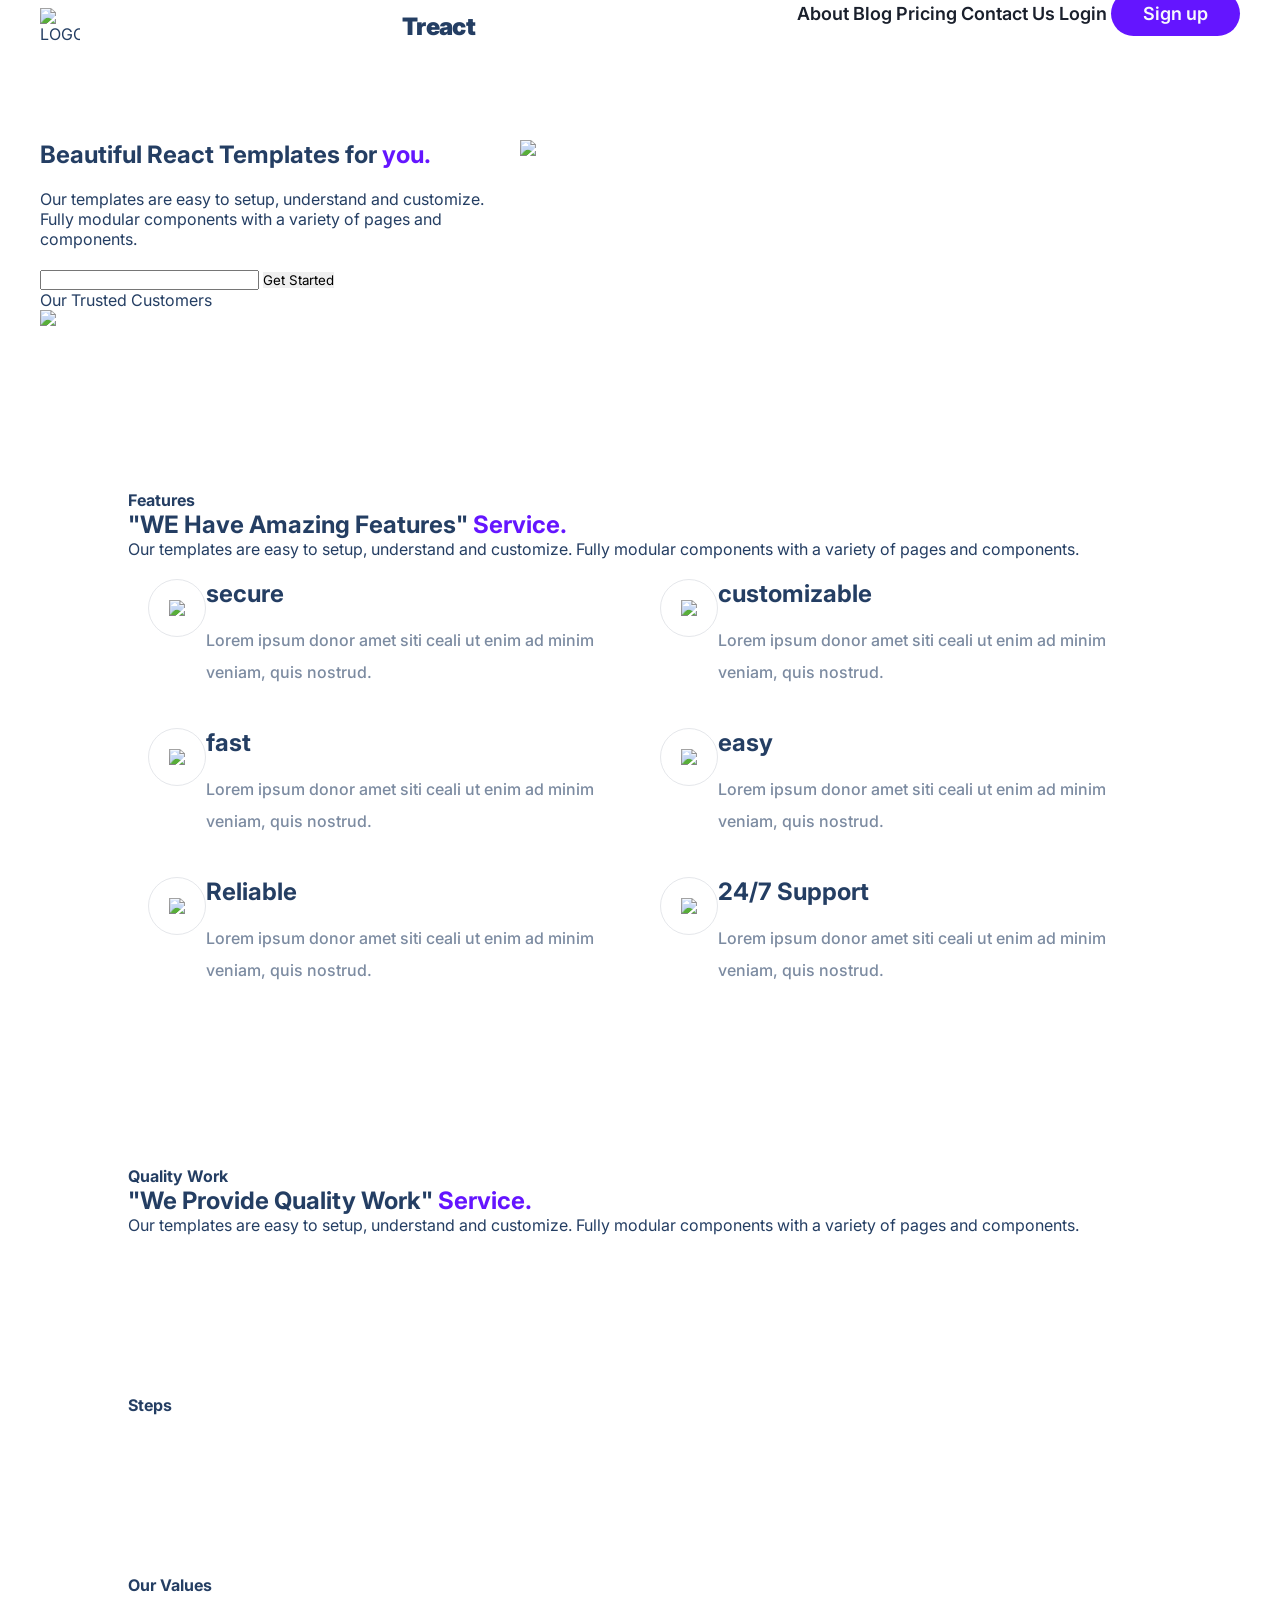
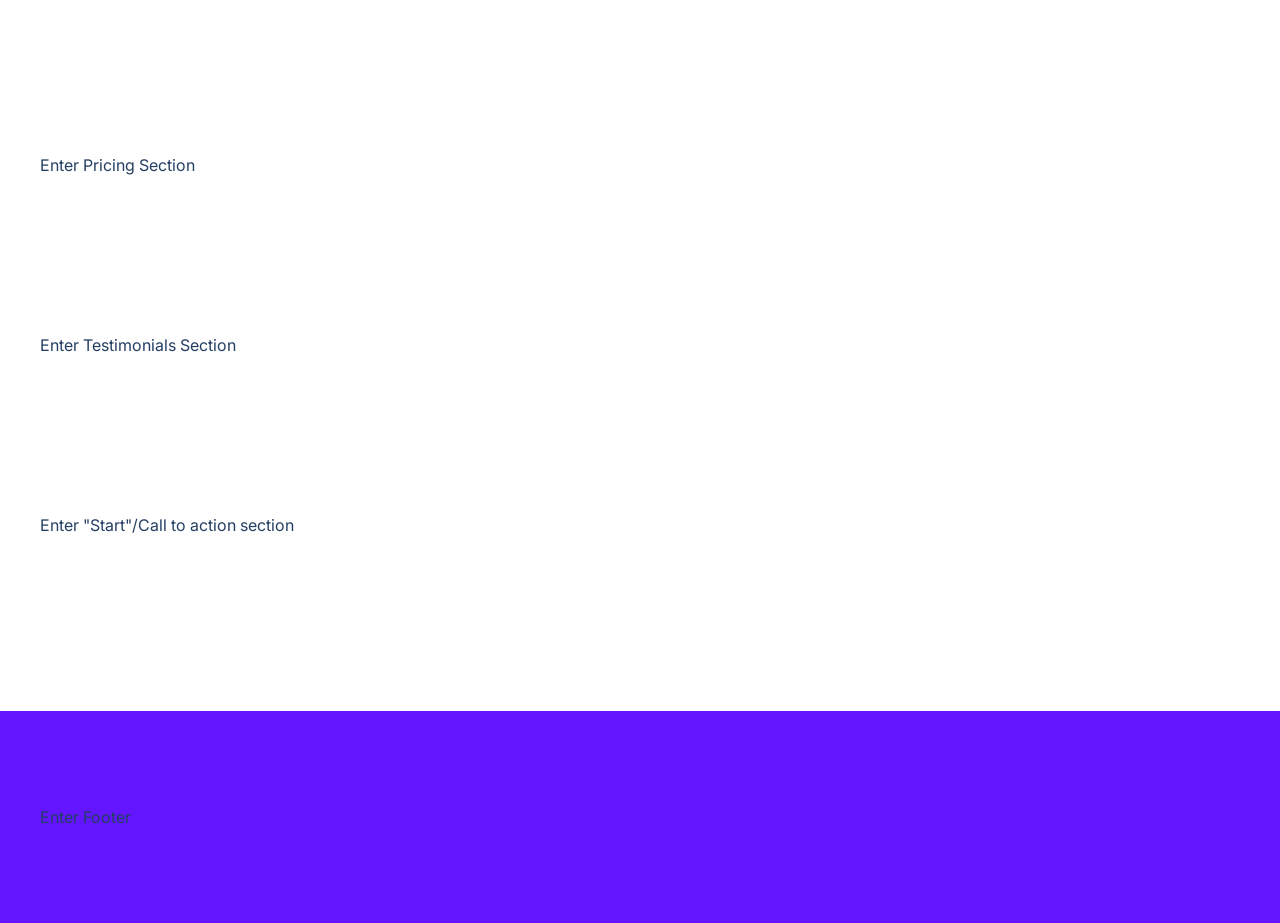
==== commit 9d9e85b6: "update feature css" ====
--- a/final project.html
+++ b/final project.html
@@ -110,7 +110,7 @@
        </header>       
     </section>
     <main>
-        <section id="features">            
+        <section id="feature">            
             <div class="container">
                 <div class="row__narrow">
                     <h4 class="section__tag">Features</h4>
@@ -119,13 +119,14 @@
                         "WE Have Amazing Features"
                         <span class="purple">Service.</span>
                     </h2>
-                    
+
                     <div class="section__para">
                          <p>
                              Our templates are easy to setup, understand and customize. Fully modular components with a variety of pages and components.
                          </p>
                     </div>                
-                <div class="section__features">  
+                <div class="section__feature">  
+                    <div class="feature__wrapper">
 
                     <div class="feature">
                         <div class="feature__row">
@@ -143,11 +144,13 @@
                             </div>
                          </div>      
                        </div>
+
                     <div class="feature">
                         <div class="feature__row">
                             <figure class="feature__img--wrapper">                            
                                   <img src="https://module-2-fp-example-website.vercel.app/assets/customize-icon.367468c90fd796009b97fbfba67b2c6a.svg" class="feature__img">
                             </figure>
+
                             <div class="feature__text">
                               <h2 class="feature__title">customizable</h2>
                               <p class="feature__para">
@@ -157,11 +160,13 @@
                             </div>
                         </div> 
                     </div>
+
                     <div class="feature">
                          <div class="feature__row">
                              <figure class="feature__img--wrapper">                            
                                 <img src= "assets/fast-icon.dbb971a73d4805d2fc3bcdacdb55beba.svg" class="feature__img">
                             </figure>
+
                             <div class="feature__text">
                               <h2 class="feature__title">fast</h2>
                                <p class="feature__para">
@@ -171,11 +176,13 @@
                             </div>
                         </div>
                     </div>
+
                    <div class="feature">
                          <div class="feature__row">
                              <figure class="feature__img--wrapper">    
                                <img src="assets/simple-icon.673b7e1750b2a4ef32907fc164828d00.svg" class="feature__img">
                             </figure>
+
                             <div class="feature__text">
                               <h2 class="feature__title">easy</h2>
                                 <p class="feature__para">
@@ -185,11 +192,13 @@
                             </div>
                         </div>
                      </div>
+
                    <div class="feature">
                         <div class="feature__row">
                            <figure class="feature__img--wrapper">
                                <img src="assets/reliable-icon.1367510a8f0a1bec76dc425d25f92f43.svg" class="feature__img">
                             </figure>
+
                             <div class="feature__text">
                               <h2 class="feature__title">Reliable</h2>
                                <p class="feature__para">
@@ -199,11 +208,14 @@
                             </div>
                         </div>
                     </div>
+
                     <div class="feature">
                         <div class="feature__row">
                             <figure class="feature__img--wrapper">
                               <img src="./assets/support-icon.f9253ffa8cb6ffde5bbaa05eb5136375.svg" class="feature__img">
-                            </figure>
+                            </figure> 
+
+                            <div class="feature__text">
                               <h2 class="feature__title">24/7 Support</h2>
                                <p class="feature__para">
                                   Lorem ipsum donor amet siti ceali ut enim ad minim veniam,
@@ -211,7 +223,8 @@
                                </p>
                             </div>
                         </div>
-                    </div>    
+                    </div> 
+
                 </section>
                <section id="quality">
             <div class="container">
--- a/final project.css
+++ b/final project.css
@@ -307,57 +307,36 @@
 
 
 /* FEATURES ↓ */
-
-.features {
-    display: flex;
-    flex-wrap: wrap;
-    justify-content: space-between;
-    max-width: 1200px;
-    margin: 0 auto;
-    width: calc(100%/3);
-}
-}
-
-.features__row--narrow {
-    display: flex;
-    flex-direction: column;
-    align-items: center;
-}
-.feature__row {
-    display: flex;
-    align-items: flex-start;
-    padding: block;
-}
-
-.feature__img--wrapper {
-    display: flex;
-    padding: 20px;
-    border: 1px solid #e5e7eb;
-    border-radius: 500px;
-}
-
-.feature__para {
-    margin-top: 16px;
-    font-size: 16px;
-    max-width: calc(634px/3);
-    color: rgb(124, 139, 161);
-    line-height: 2;
-    font-weight: 500;
-}
-.features__wrapper {
+.feature__wrapper {
   display: flex;
   flex-wrap: wrap;
   max-width: 1200px;
   margin: 0 auto;
 }
+.feature {
+  width: calc(100% / 2);
+}
+
+.feature__img--wrapper {
+    display: flex;
+    padding: 20px;
+    border: 1px solid #e5e7eb;
+    border-radius: 500px;
+}
+
+.feature__para {
+    margin-top: 16px;
+    font-size: 16px;
+    color: rgb(124, 139, 161);
+    line-height: 2;
+    font-weight: 500;
+}
+
 .feature__row {
   display: flex;
   align-items: flex-start;
   padding: 20px;
 }
-
-
-/* 
 
 QUALITY WORK ↓
 
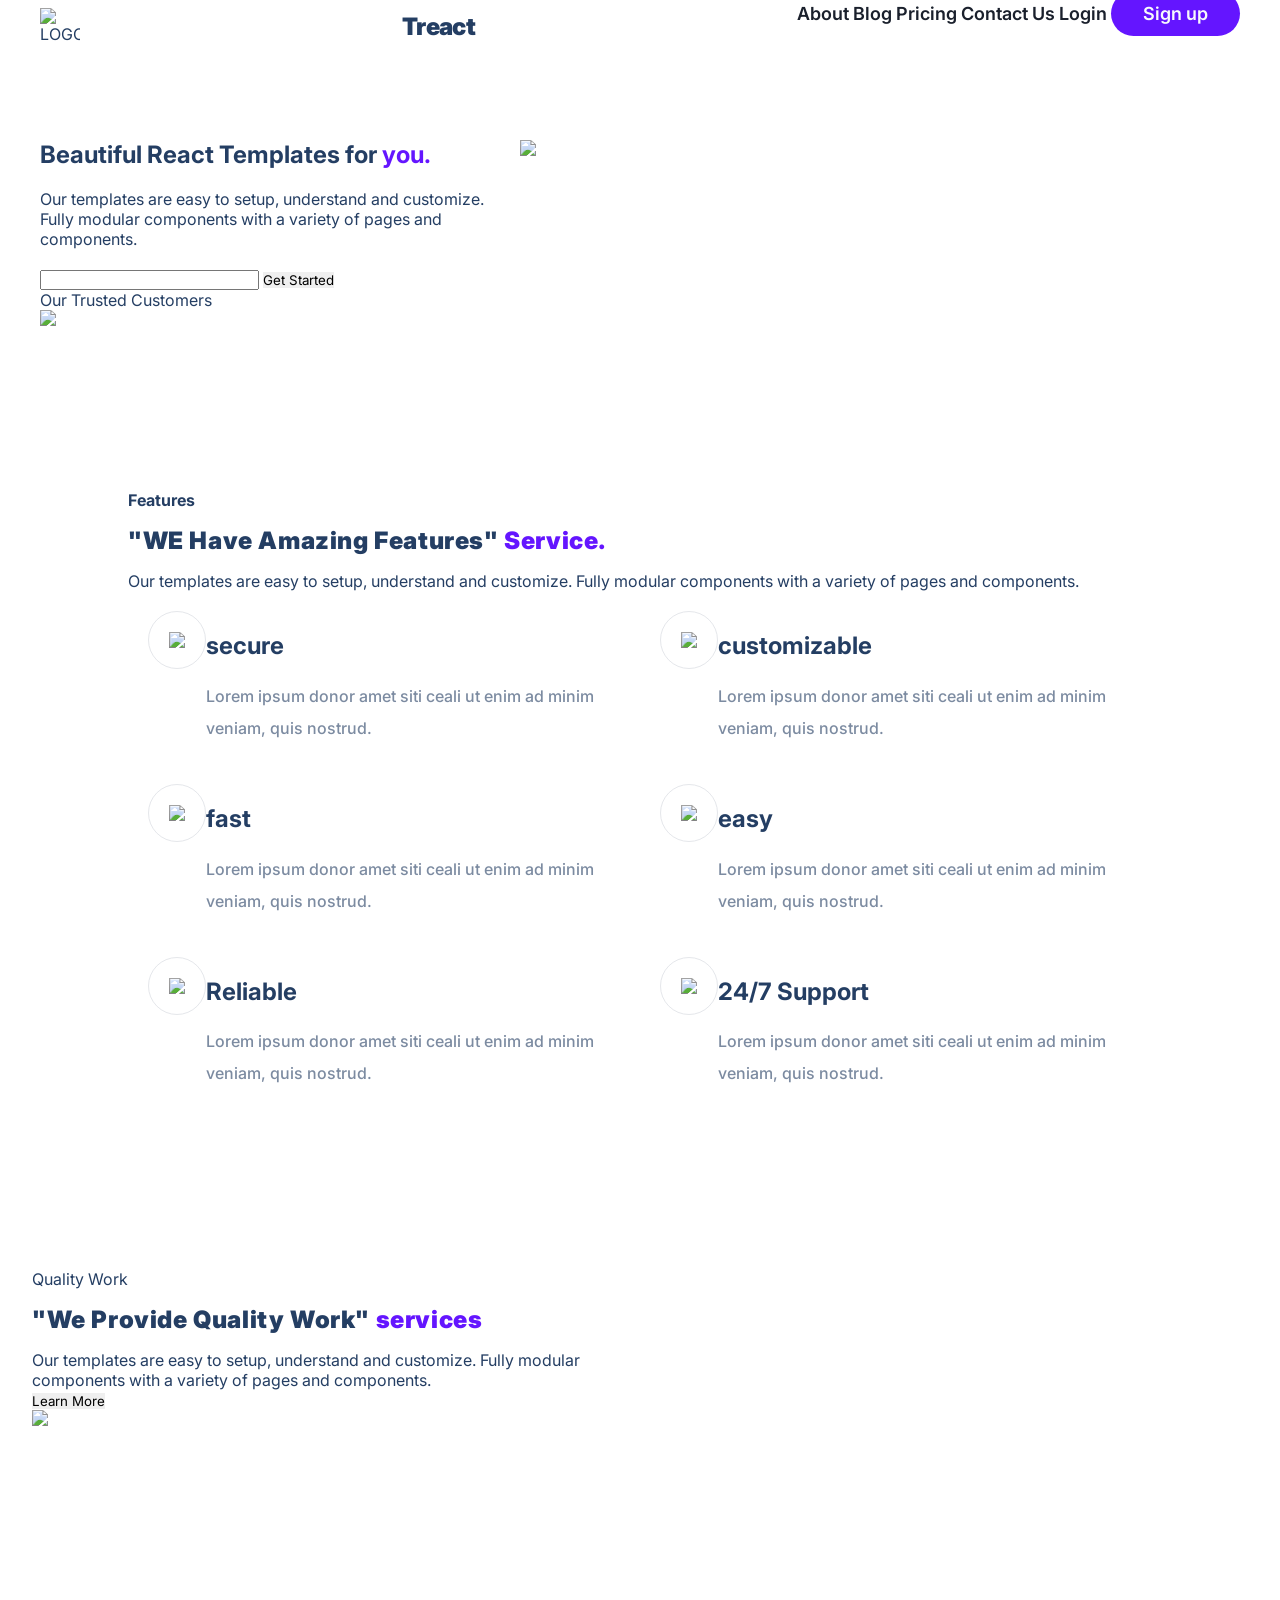
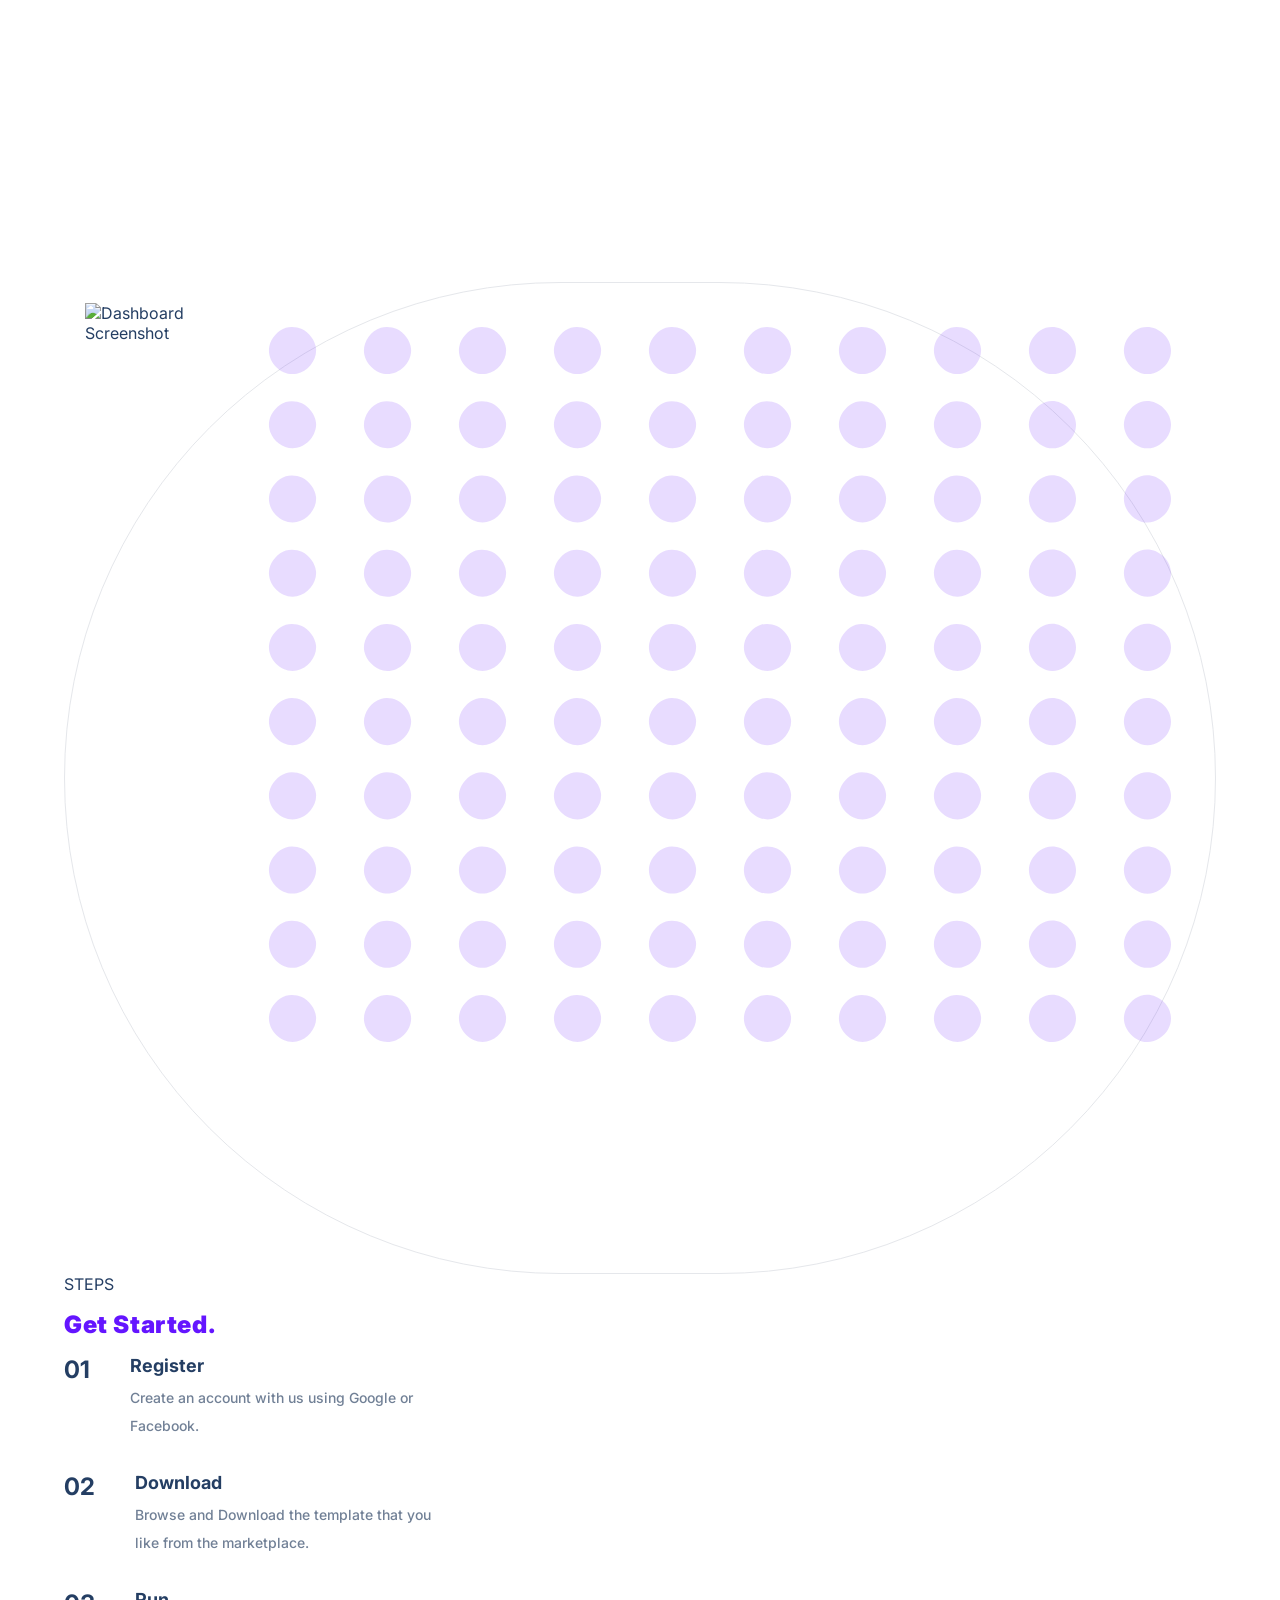
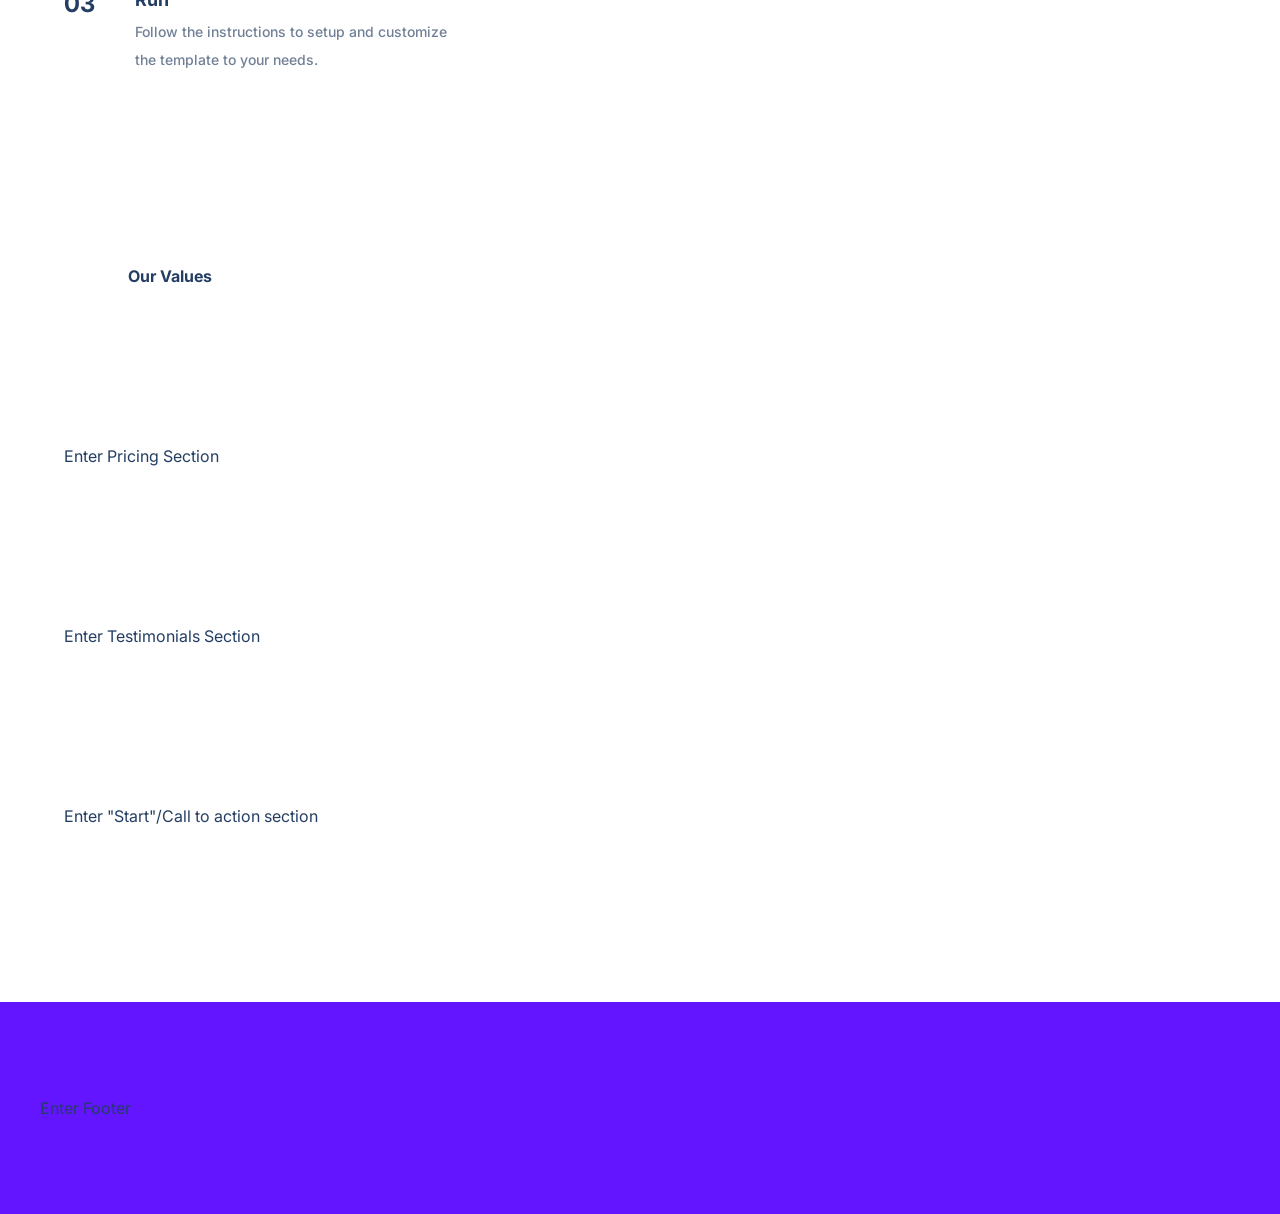
==== commit 487ba03e: "add quality and steps" ====
--- a/final project.html
+++ b/final project.html
@@ -228,24 +228,117 @@
                 </section>
                <section id="quality">
             <div class="container">
-                <div class="row__narrow">
-                    <h4 class="section__tag">Quality Work</h4>
-                    <h2 class="section__title">
+                <div class="row"></div>
+                     <div class="quality__description">
+                     <div class="section__tag">Quality Work</div>
+                     <h2 class="section__title">
                         "We Provide Quality Work"
-                        <span class="purple">Service.</span>
+                        <span class="purple"> services </span>
                     </h2>
                     <div class="section__para">
                         <p>Our templates are easy to setup, understand and customize. Fully modular components with a variety of pages and components.</p>
                     </div>
-                </div>
-            </div>
-        </section>
+                    <button class="btn">Learn More</button> 
+                    <figure class="quality__img--wrapper">
+                        <img src="/assets/hero-screenshot-1.40a097b525c2f8c9808e.png" class="quality__img">
+                    <defs viewBox="0 0 1280 1280" class="quality__grid" xmlns="http://www.w3.org/2000/svg">
+                   <path d="M55 33.5C44.5 37 35 47.6 32.8 58.3c-4.3 20.6 16.3 41.2 36.9 36.9 15.5-3.2 27.5-19 26-33.9-1.1-10.5-9-21.3-19-26.2-6.1-2.9-15.5-3.6-21.7-1.6zM183 33.5c-15.1 5-25.3 21.6-22.2 36.2 2.5 11.9 13.6 23 25.4 25.5 19.4 4.1 39.5-14.2 37.5-33.9-1.1-10.5-9-21.3-19-26.2-6.1-2.9-15.5-3.6-21.7-1.6zM311 33.5c-10.5 3.5-20 14.1-22.2 24.8-4.3 20.6 16.3 41.2 36.9 36.9 15.5-3.2 27.5-19 26-33.9-1.1-10.5-9-21.3-19-26.2-6.1-2.9-15.5-3.6-21.7-1.6zM439 33.5c-10.5 3.5-20 14.1-22.2 24.8-4.3 20.6 16.3 41.2 36.9 36.9 15.5-3.2 27.5-19 26-33.9-1.1-10.5-9-21.3-19-26.2-6.1-2.9-15.5-3.6-21.7-1.6zM567 33.5c-10.5 3.5-20 14.1-22.2 24.8-4.3 20.6 16.3 41.2 36.9 36.9 15.5-3.2 27.5-19 26-33.9-1.1-10.5-9-21.3-19-26.2-6.1-2.9-15.5-3.6-21.7-1.6zM695 33.5c-10.5 3.5-20 14.1-22.2 24.8-4.3 20.6 16.3 41.2 36.9 36.9 15.5-3.2 27.5-19 26-33.9-1.1-10.5-9-21.3-19-26.2-6.1-2.9-15.5-3.6-21.7-1.6zM823 33.5c-10.5 3.5-20 14.1-22.2 24.8-4.3 20.6 16.3 41.2 36.9 36.9 15.5-3.2 27.5-19 26-33.9-1.1-10.5-9-21.3-19-26.2-6.1-2.9-15.5-3.6-21.7-1.6zM951 33.5c-10.5 3.5-20 14.1-22.2 24.8-4.3 20.6 16.3 41.2 36.9 36.9 15.5-3.2 27.5-19 26-33.9-1.1-10.5-9-21.3-19-26.2-6.1-2.9-15.5-3.6-21.7-1.6zM1079 33.5c-10.5 3.5-20 14.1-22.2 24.8-2.5 11.7 3.2 24.4 14.2 31.9 10.7 7.4 22.9 7.5 33.7.3 17.7-11.8 20.1-33.8 5.3-48.5-8.5-8.6-20.7-11.9-31-8.5zM1207 33.5c-10.5 3.5-20 14.1-22.2 24.8-2.5 11.7 3.2 24.4 14.2 31.9 10.7 7.4 22.9 7.5 33.7.3 17.7-11.8 20.1-33.8 5.3-48.5-8.5-8.6-20.7-11.9-31-8.5zM55 161.5c-10.5 3.5-20 14.1-22.2 24.8-4.3 20.6 16.3 41.2 36.9 36.9 15.5-3.2 27.5-19 26-33.9-1.1-10.5-9-21.3-19-26.2-6.1-2.9-15.5-3.6-21.7-1.6zM183 161.5c-15.1 5-25.3 21.6-22.2 36.2 2.5 11.9 13.6 23 25.4 25.5 19.4 4.1 39.5-14.2 37.5-33.9-1.1-10.5-9-21.3-19-26.2-6.1-2.9-15.5-3.6-21.7-1.6zM311 161.5c-10.5 3.5-20 14.1-22.2 24.8-4.3 20.6 16.3 41.2 36.9 36.9 15.5-3.2 27.5-19 26-33.9-1.1-10.5-9-21.3-19-26.2-6.1-2.9-15.5-3.6-21.7-1.6zM439 161.5c-10.5 3.5-20 14.1-22.2 24.8-4.3 20.6 16.3 41.2 36.9 36.9 15.5-3.2 27.5-19 26-33.9-1.1-10.5-9-21.3-19-26.2-6.1-2.9-15.5-3.6-21.7-1.6zM567 161.5c-10.5 3.5-20 14.1-22.2 24.8-4.3 20.6 16.3 41.2 36.9 36.9 15.5-3.2 27.5-19 26-33.9-1.1-10.5-9-21.3-19-26.2-6.1-2.9-15.5-3.6-21.7-1.6zM695 161.5c-10.5 3.5-20 14.1-22.2 24.8-4.3 20.6 16.3 41.2 36.9 36.9 15.5-3.2 27.5-19 26-33.9-1.1-10.5-9-21.3-19-26.2-6.1-2.9-15.5-3.6-21.7-1.6zM823 161.5c-10.5 3.5-20 14.1-22.2 24.8-4.3 20.6 16.3 41.2 36.9 36.9 15.5-3.2 27.5-19 26-33.9-1.1-10.5-9-21.3-19-26.2-6.1-2.9-15.5-3.6-21.7-1.6zM951 161.5c-10.5 3.5-20 14.1-22.2 24.8-4.3 20.6 16.3 41.2 36.9 36.9 15.5-3.2 27.5-19 26-33.9-1.1-10.5-9-21.3-19-26.2-6.1-2.9-15.5-3.6-21.7-1.6zM1079 161.5c-10.5 3.5-20 14.1-22.2 24.8-2.5 11.7 3.2 24.4 14.2 31.9 10.7 7.4 22.9 7.5 33.7.3 17.7-11.8 20.1-33.8 5.3-48.5-8.5-8.6-20.7-11.9-31-8.5zM1207 161.5c-10.5 3.5-20 14.1-22.2 24.8-2.5 11.7 3.2 24.4 14.2 31.9 10.7 7.4 22.9 7.5 33.7.3 17.7-11.8 20.1-33.8 5.3-48.5-8.5-8.6-20.7-11.9-31-8.5zM55 289.5c-10.5 3.5-20 14.1-22.2 24.8-4.3 20.6 16.3 41.2 36.9 36.9 15.5-3.2 27.5-19 26-33.9-1.1-10.5-9-21.3-19-26.2-6.1-2.9-15.5-3.6-21.7-1.6zM183 289.5c-10.5 3.5-20 14.1-22.2 24.8-4.3 20.6 16.3 41.2 36.9 36.9 15.5-3.2 27.5-19 26-33.9-1.1-10.5-9-21.3-19-26.2-6.1-2.9-15.5-3.6-21.7-1.6zM311 289.5c-10.5 3.5-20 14.1-22.2 24.8-4.3 20.6 16.3 41.2 36.9 36.9 15.5-3.2 27.5-19 26-33.9-1.1-10.5-9-21.3-19-26.2-6.1-2.9-15.5-3.6-21.7-1.6zM439 289.5c-10.5 3.5-20 14.1-22.2 24.8-4.3 20.6 16.3 41.2 36.9 36.9 15.5-3.2 27.5-19 26-33.9-1.1-10.5-9-21.3-19-26.2-6.1-2.9-15.5-3.6-21.7-1.6zM567 289.5c-10.5 3.5-20 14.1-22.2 24.8-4.3 20.6 16.3 41.2 36.9 36.9 15.5-3.2 27.5-19 26-33.9-1.1-10.5-9-21.3-19-26.2-6.1-2.9-15.5-3.6-21.7-1.6zM695 289.5c-10.5 3.5-20 14.1-22.2 24.8-4.3 20.6 16.3 41.2 36.9 36.9 15.5-3.2 27.5-19 26-33.9-1.1-10.5-9-21.3-19-26.2-6.1-2.9-15.5-3.6-21.7-1.6zM823 289.5c-10.5 3.5-20 14.1-22.2 24.8-4.3 20.6 16.3 41.2 36.9 36.9 15.5-3.2 27.5-19 26-33.9-1.1-10.5-9-21.3-19-26.2-6.1-2.9-15.5-3.6-21.7-1.6zM951 289.5c-10.5 3.5-20 14.1-22.2 24.8-4.3 20.6 16.3 41.2 36.9 36.9 15.5-3.2 27.5-19 26-33.9-1.1-10.5-9-21.3-19-26.2-6.1-2.9-15.5-3.6-21.7-1.6zM1079 289.5c-10.5 3.5-20 14.1-22.2 24.8-4.3 20.6 16.3 41.2 36.9 36.9 15.5-3.2 27.5-19 26-33.9-1.1-10.5-9-21.3-19-26.2-6.1-2.9-15.5-3.6-21.7-1.6zM1207 289.5c-10.5 3.5-20 14.1-22.2 24.8-4.3 20.6 16.3 41.2 36.9 36.9 15.5-3.2 27.5-19 26-33.9-1.1-10.5-9-21.3-19-26.2-6.1-2.9-15.5-3.6-21.7-1.6zM55 417.5c-10.5 3.5-20 14.1-22.2 24.8-4.3 20.6 16.3 41.2 36.9 36.9 15.5-3.2 27.5-19 26-33.9-1.1-10.5-9-21.3-19-26.2-6.1-2.9-15.5-3.6-21.7-1.6zM183 417.5c-10.5 3.5-20 14.1-22.2 24.8-4.3 20.6 16.3 41.2 36.9 36.9 15.5-3.2 27.5-19 26-33.9-1.1-10.5-9-21.3-19-26.2-6.1-2.9-15.5-3.6-21.7-1.6zM311 417.5c-10.5 3.5-20 14.1-22.2 24.8-4.3 20.6 16.3 41.2 36.9 36.9 15.5-3.2 27.5-19 26-33.9-1.1-10.5-9-21.3-19-26.2-6.1-2.9-15.5-3.6-21.7-1.6zM439 417.5c-10.5 3.5-20 14.1-22.2 24.8-4.3 20.6 16.3 41.2 36.9 36.9 15.5-3.2 27.5-19 26-33.9-1.1-10.5-9-21.3-19-26.2-6.1-2.9-15.5-3.6-21.7-1.6zM567 417.5c-10.5 3.5-20 14.1-22.2 24.8-4.3 20.6 16.3 41.2 36.9 36.9 15.5-3.2 27.5-19 26-33.9-1.1-10.5-9-21.3-19-26.2-6.1-2.9-15.5-3.6-21.7-1.6zM695 417.5c-10.5 3.5-20 14.1-22.2 24.8-4.3 20.6 16.3 41.2 36.9 36.9 15.5-3.2 27.5-19 26-33.9-1.1-10.5-9-21.3-19-26.2-6.1-2.9-15.5-3.6-21.7-1.6zM823 417.5c-10.5 3.5-20 14.1-22.2 24.8-4.3 20.6 16.3 41.2 36.9 36.9 15.5-3.2 27.5-19 26-33.9-1.1-10.5-9-21.3-19-26.2-6.1-2.9-15.5-3.6-21.7-1.6zM951 417.5c-10.5 3.5-20 14.1-22.2 24.8-4.3 20.6 16.3 41.2 36.9 36.9 15.5-3.2 27.5-19 26-33.9-1.1-10.5-9-21.3-19-26.2-6.1-2.9-15.5-3.6-21.7-1.6zM1079 417.5c-10.5 3.5-20 14.1-22.2 24.8-4.3 20.6 16.3 41.2 36.9 36.9 15.5-3.2 27.5-19 26-33.9-1.1-10.5-9-21.3-19-26.2-6.1-2.9-15.5-3.6-21.7-1.6zM1207 417.5c-10.5 3.5-20 14.1-22.2 24.8-4.3 20.6 16.3 41.2 36.9 36.9 15.5-3.2 27.5-19 26-33.9-1.1-10.5-9-21.3-19-26.2-6.1-2.9-15.5-3.6-21.7-1.6zM55 545.5c-10.5 3.5-20 14.1-22.2 24.8-4.3 20.6 16.3 41.2 36.9 36.9 15.5-3.2 27.5-19 26-33.9-1.1-10.5-9-21.3-19-26.2-6.1-2.9-15.5-3.6-21.7-1.6zM183 545.5c-10.5 3.5-20 14.1-22.2 24.8-4.3 20.6 16.3 41.2 36.9 36.9 15.5-3.2 27.5-19 26-33.9-1.1-10.5-9-21.3-19-26.2-6.1-2.9-15.5-3.6-21.7-1.6zM311 545.5c-10.5 3.5-20 14.1-22.2 24.8-4.3 20.6 16.3 41.2 36.9 36.9 15.5-3.2 27.5-19 26-33.9-1.1-10.5-9-21.3-19-26.2-6.1-2.9-15.5-3.6-21.7-1.6zM439 545.5c-10.5 3.5-20 14.1-22.2 24.8-4.3 20.6 16.3 41.2 36.9 36.9 15.5-3.2 27.5-19 26-33.9-1.1-10.5-9-21.3-19-26.2-6.1-2.9-15.5-3.6-21.7-1.6zM567 545.5c-10.5 3.5-20 14.1-22.2 24.8-4.3 20.6 16.3 41.2 36.9 36.9 15.5-3.2 27.5-19 26-33.9-1.1-10.5-9-21.3-19-26.2-6.1-2.9-15.5-3.6-21.7-1.6zM695 545.5c-10.5 3.5-20 14.1-22.2 24.8-4.3 20.6 16.3 41.2 36.9 36.9 15.5-3.2 27.5-19 26-33.9-1.1-10.5-9-21.3-19-26.2-6.1-2.9-15.5-3.6-21.7-1.6zM823 545.5c-10.5 3.5-20 14.1-22.2 24.8-4.3 20.6 16.3 41.2 36.9 36.9 15.5-3.2 27.5-19 26-33.9-1.1-10.5-9-21.3-19-26.2-6.1-2.9-15.5-3.6-21.7-1.6zM951 545.5c-10.5 3.5-20 14.1-22.2 24.8-4.3 20.6 16.3 41.2 36.9 36.9 15.5-3.2 27.5-19 26-33.9-1.1-10.5-9-21.3-19-26.2-6.1-2.9-15.5-3.6-21.7-1.6zM1079 545.5c-10.5 3.5-20 14.1-22.2 24.8-4.3 20.6 16.3 41.2 36.9 36.9 15.5-3.2 27.5-19 26-33.9-1.1-10.5-9-21.3-19-26.2-6.1-2.9-15.5-3.6-21.7-1.6zM1207 545.5c-10.5 3.5-20 14.1-22.2 24.8-4.3 20.6 16.3 41.2 36.9 36.9 15.5-3.2 27.5-19 26-33.9-1.1-10.5-9-21.3-19-26.2-6.1-2.9-15.5-3.6-21.7-1.6zM55 673.5c-10.5 3.5-20 14.1-22.2 24.8-4.3 20.6 16.3 41.2 36.9 36.9 15.5-3.2 27.5-19 26-33.9-1.1-10.5-9-21.3-19-26.2-6.1-2.9-15.5-3.6-21.7-1.6zM183 673.5c-10.5 3.5-20 14.1-22.2 24.8-4.3 20.6 16.3 41.2 36.9 36.9 15.5-3.2 27.5-19 26-33.9-1.1-10.5-9-21.3-19-26.2-6.1-2.9-15.5-3.6-21.7-1.6zM311 673.5c-10.5 3.5-20 14.1-22.2 24.8-4.3 20.6 16.3 41.2 36.9 36.9 15.5-3.2 27.5-19 26-33.9-1.1-10.5-9-21.3-19-26.2-6.1-2.9-15.5-3.6-21.7-1.6zM439 673.5c-10.5 3.5-20 14.1-22.2 24.8-4.3 20.6 16.3 41.2 36.9 36.9 15.5-3.2 27.5-19 26-33.9-1.1-10.5-9-21.3-19-26.2-6.1-2.9-15.5-3.6-21.7-1.6zM567 673.5c-10.5 3.5-20 14.1-22.2 24.8-4.3 20.6 16.3 41.2 36.9 36.9 15.5-3.2 27.5-19 26-33.9-1.1-10.5-9-21.3-19-26.2-6.1-2.9-15.5-3.6-21.7-1.6zM695 673.5c-10.5 3.5-20 14.1-22.2 24.8-4.3 20.6 16.3 41.2 36.9 36.9 15.5-3.2 27.5-19 26-33.9-1.1-10.5-9-21.3-19-26.2-6.1-2.9-15.5-3.6-21.7-1.6zM823 673.5c-10.5 3.5-20 14.1-22.2 24.8-4.3 20.6 16.3 41.2 36.9 36.9 15.5-3.2 27.5-19 26-33.9-1.1-10.5-9-21.3-19-26.2-6.1-2.9-15.5-3.6-21.7-1.6zM951 673.5c-10.5 3.5-20 14.1-22.2 24.8-4.3 20.6 16.3 41.2 36.9 36.9 15.5-3.2 27.5-19 26-33.9-1.1-10.5-9-21.3-19-26.2-6.1-2.9-15.5-3.6-21.7-1.6zM1079 673.5c-10.5 3.5-20 14.1-22.2 24.8-4.3 20.6 16.3 41.2 36.9 36.9 15.5-3.2 27.5-19 26-33.9-1.1-10.5-9-21.3-19-26.2-6.1-2.9-15.5-3.6-21.7-1.6zM1207 673.5c-10.5 3.5-20 14.1-22.2 24.8-4.3 20.6 16.3 41.2 36.9 36.9 15.5-3.2 27.5-19 26-33.9-1.1-10.5-9-21.3-19-26.2-6.1-2.9-15.5-3.6-21.7-1.6zM55 801.5c-10.5 3.5-20 14.1-22.2 24.8-4.3 20.6 16.3 41.2 36.9 36.9 15.5-3.2 27.5-19 26-33.9-1.1-10.5-9-21.3-19-26.2-6.1-2.9-15.5-3.6-21.7-1.6zM183 801.5c-10.5 3.5-20 14.1-22.2 24.8-4.3 20.6 16.3 41.2 36.9 36.9 15.5-3.2 27.5-19 26-33.9-1.1-10.5-9-21.3-19-26.2-6.1-2.9-15.5-3.6-21.7-1.6zM311 801.5c-10.5 3.5-20 14.1-22.2 24.8-2.5 11.7 3.2 24.4 14.2 31.9 10.7 7.4 22.9 7.5 33.7.3 17.7-11.8 20.1-33.8 5.3-48.5-8.5-8.6-20.7-11.9-31-8.5zM439 801.5c-10.5 3.5-20 14.1-22.2 24.8-2.5 11.7 3.2 24.4 14.2 31.9 10.7 7.4 22.9 7.5 33.7.3 17.7-11.8 20.1-33.8 5.3-48.5-8.5-8.6-20.7-11.9-31-8.5zM567 801.5c-15.1 5-25.3 21.6-22.2 36.2 2.5 11.9 13.6 23 25.5 25.5 19.3 4.1 39.4-14.2 37.4-33.9-1.1-10.5-9-21.3-19-26.2-6.1-2.9-15.5-3.6-21.7-1.6zM695 801.5c-15.1 5-25.3 21.6-22.2 36.2 2.5 11.9 13.6 23 25.5 25.5 19.3 4.1 39.4-14.2 37.4-33.9-1.1-10.5-9-21.3-19-26.2-6.1-2.9-15.5-3.6-21.7-1.6zM823 801.5c-15.1 5-25.3 21.6-22.2 36.2 2.5 11.9 13.6 23 25.5 25.5 19.3 4.1 39.4-14.2 37.4-33.9-1.1-10.5-9-21.3-19-26.2-6.1-2.9-15.5-3.6-21.7-1.6zM951 801.5c-15.1 5-25.3 21.6-22.2 36.2 2.5 11.9 13.6 23 25.5 25.5 19.3 4.1 39.4-14.2 37.4-33.9-1.1-10.5-9-21.3-19-26.2-6.1-2.9-15.5-3.6-21.7-1.6zM1079 801.5c-10.5 3.5-20 14.1-22.2 24.8-4.3 20.6 16.3 41.2 36.9 36.9 15.5-3.2 27.5-19 26-33.9-1.1-10.5-9-21.3-19-26.2-6.1-2.9-15.5-3.6-21.7-1.6zM1207 801.5c-10.5 3.5-20 14.1-22.2 24.8-4.3 20.6 16.3 41.2 36.9 36.9 15.5-3.2 27.5-19 26-33.9-1.1-10.5-9-21.3-19-26.2-6.1-2.9-15.5-3.6-21.7-1.6zM55 929.5c-10.5 3.5-20 14.1-22.2 24.8-4.3 20.6 16.3 41.2 36.9 36.9 15.5-3.2 27.5-19 26-33.9-1.1-10.5-9-21.3-19-26.2-6.1-2.9-15.5-3.6-21.7-1.6zM183 929.5c-10.5 3.5-20 14.1-22.2 24.8-4.3 20.6 16.3 41.2 36.9 36.9 15.5-3.2 27.5-19 26-33.9-1.1-10.5-9-21.3-19-26.2-6.1-2.9-15.5-3.6-21.7-1.6zM311 929.5c-10.5 3.5-20 14.1-22.2 24.8-2.5 11.7 3.2 24.4 14.2 31.9 10.7 7.4 22.9 7.5 33.7.3 17.7-11.8 20.1-33.8 5.3-48.5-8.5-8.6-20.7-11.9-31-8.5zM439 929.5c-10.5 3.5-20 14.1-22.2 24.8-2.5 11.7 3.2 24.4 14.2 31.9 10.7 7.4 22.9 7.5 33.7.3 17.7-11.8 20.1-33.8 5.3-48.5-8.5-8.6-20.7-11.9-31-8.5zM567 929.5c-15.1 5-25.3 21.6-22.2 36.2 2.5 11.9 13.6 23 25.5 25.5 19.3 4.1 39.4-14.2 37.4-33.9-1.1-10.5-9-21.3-19-26.2-6.1-2.9-15.5-3.6-21.7-1.6zM695 929.5c-15.1 5-25.3 21.6-22.2 36.2 2.5 11.9 13.6 23 25.5 25.5 19.3 4.1 39.4-14.2 37.4-33.9-1.1-10.5-9-21.3-19-26.2-6.1-2.9-15.5-3.6-21.7-1.6zM823 929.5c-15.1 5-25.3 21.6-22.2 36.2 2.5 11.9 13.6 23 25.5 25.5 19.3 4.1 39.4-14.2 37.4-33.9-1.1-10.5-9-21.3-19-26.2-6.1-2.9-15.5-3.6-21.7-1.6zM951 929.5c-15.1 5-25.3 21.6-22.2 36.2 2.5 11.9 13.6 23 25.5 25.5 19.3 4.1 39.4-14.2 37.4-33.9-1.1-10.5-9-21.3-19-26.2-6.1-2.9-15.5-3.6-21.7-1.6zM1079 929.5c-10.5 3.5-20 14.1-22.2 24.8-4.3 20.6 16.3 41.2 36.9 36.9 15.5-3.2 27.5-19 26-33.9-1.1-10.5-9-21.3-19-26.2-6.1-2.9-15.5-3.6-21.7-1.6zM1207 929.5c-10.5 3.5-20 14.1-22.2 24.8-4.3 20.6 16.3 41.2 36.9 36.9 15.5-3.2 27.5-19 26-33.9-1.1-10.5-9-21.3-19-26.2-6.1-2.9-15.5-3.6-21.7-1.6zM55 1057.5c-10.5 3.5-20 14.1-22.2 24.8-4.3 20.6 16.3 41.2 36.9 36.9 15.5-3.2 27.5-19 26-33.9-1.1-10.5-9-21.3-19-26.2-6.1-2.9-15.5-3.6-21.7-1.6zM183 1057.5c-10.5 3.5-20 14.1-22.2 24.8-4.3 20.6 16.3 41.2 36.9 36.9 15.5-3.2 27.5-19 26-33.9-1.1-10.5-9-21.3-19-26.2-6.1-2.9-15.5-3.6-21.7-1.6zM311 1057.5c-10.5 3.5-20 14.1-22.2 24.8-2.5 11.7 3.2 24.4 14.2 31.9 10.7 7.4 22.9 7.5 33.7.3 17.7-11.8 20.1-33.8 5.3-48.5-8.5-8.6-20.7-11.9-31-8.5zM439 1057.5c-10.5 3.5-20 14.1-22.2 24.8-2.5 11.7 3.2 24.4 14.2 31.9 10.7 7.4 22.9 7.5 33.7.3 17.7-11.8 20.1-33.8 5.3-48.5-8.5-8.6-20.7-11.9-31-8.5zM567 1057.5c-10.5 3.5-20 14.1-22.2 24.8-4.3 20.6 16.3 41.2 36.9 36.9 15.5-3.2 27.5-19 26-33.9-1.1-10.5-9-21.3-19-26.2-6.1-2.9-15.5-3.6-21.7-1.6zM695 1057.5c-10.5 3.5-20 14.1-22.2 24.8-4.3 20.6 16.3 41.2 36.9 36.9 15.5-3.2 27.5-19 26-33.9-1.1-10.5-9-21.3-19-26.2-6.1-2.9-15.5-3.6-21.7-1.6zM823 1057.5c-10.5 3.5-20 14.1-22.2 24.8-4.3 20.6 16.3 41.2 36.9 36.9 15.5-3.2 27.5-19 26-33.9-1.1-10.5-9-21.3-19-26.2-6.1-2.9-15.5-3.6-21.7-1.6zM951 1057.5c-10.5 3.5-20 14.1-22.2 24.8-4.3 20.6 16.3 41.2 36.9 36.9 15.5-3.2 27.5-19 26-33.9-1.1-10.5-9-21.3-19-26.2-6.1-2.9-15.5-3.6-21.7-1.6zM1079 1057.5c-10.5 3.5-20 14.1-22.2 24.8-4.3 20.6 16.3 41.2 36.9 36.9 15.5-3.2 27.5-19 26-33.9-1.1-10.5-9-21.3-19-26.2-6.1-2.9-15.5-3.6-21.7-1.6zM1207 1057.5c-10.5 3.5-20 14.1-22.2 24.8-4.3 20.6 16.3 41.2 36.9 36.9 15.5-3.2 27.5-19 26-33.9-1.1-10.5-9-21.3-19-26.2-6.1-2.9-15.5-3.6-21.7-1.6zM55 1185.5c-10.5 3.5-20 14.1-22.2 24.8-4.3 20.6 16.3 41.2 36.9 36.9 15.5-3.2 27.5-19 26-33.9-1.1-10.5-9-21.3-19-26.2-6.1-2.9-15.5-3.6-21.7-1.6zM183 1185.5c-10.5 3.5-20 14.1-22.2 24.8-4.3 20.6 16.3 41.2 36.9 36.9 15.5-3.2 27.5-19 26-33.9-1.1-10.5-9-21.3-19-26.2-6.1-2.9-15.5-3.6-21.7-1.6zM311 1185.5c-10.5 3.5-20 14.1-22.2 24.8-4.3 20.6 16.3 41.2 36.9 36.9 15.5-3.2 27.5-19 26-33.9-1.1-10.5-9-21.3-19-26.2-6.1-2.9-15.5-3.6-21.7-1.6zM439 1185.5c-10.5 3.5-20 14.1-22.2 24.8-4.3 20.6 16.3 41.2 36.9 36.9 15.5-3.2 27.5-19 26-33.9-1.1-10.5-9-21.3-19-26.2-6.1-2.9-15.5-3.6-21.7-1.6zM567 1185.5c-10.5 3.5-20 14.1-22.2 24.8-4.3 20.6 16.3 41.2 36.9 36.9 15.5-3.2 27.5-19 26-33.9-1.1-10.5-9-21.3-19-26.2-6.1-2.9-15.5-3.6-21.7-1.6zM695 1185.5c-10.5 3.5-20 14.1-22.2 24.8-4.3 20.6 16.3 41.2 36.9 36.9 15.5-3.2 27.5-19 26-33.9-1.1-10.5-9-21.3-19-26.2-6.1-2.9-15.5-3.6-21.7-1.6zM823 1185.5c-10.5 3.5-20 14.1-22.2 24.8-4.3 20.6 16.3 41.2 36.9 36.9 15.5-3.2 27.5-19 26-33.9-1.1-10.5-9-21.3-19-26.2-6.1-2.9-15.5-3.6-21.7-1.6zM951 1185.5c-10.5 3.5-20 14.1-22.2 24.8-4.3 20.6 16.3 41.2 36.9 36.9 15.5-3.2 27.5-19 26-33.9-1.1-10.5-9-21.3-19-26.2-6.1-2.9-15.5-3.6-21.7-1.6zM1079 1185.5c-10.5 3.5-20 14.1-22.2 24.8-4.3 20.6 16.3 41.2 36.9 36.9 15.5-3.2 27.5-19 26-33.9-1.1-10.5-9-21.3-19-26.2-6.1-2.9-15.5-3.6-21.7-1.6zM1207 1185.5c-10.5 3.5-20 14.1-22.2 24.8-4.3 20.6 16.3 41.2 36.9 36.9 15.5-3.2 27.5-19 26-33.9-1.1-10.5-9-21.3-19-26.2-6.1-2.9-15.5-3.6-21.7-1.6z"></path>
+                   </defs>
+                   <!-- Repeat the line 10 times with vertical spacing -->
+                   <g fill="rgba(100, 21, 255, 0.15)">
+                  <use href="#line-of-balls" transform="translate(0, 0)"></use>
+                  <use href="#line-of-balls" transform="translate(0, 100)"></use>
+                  <use href="#line-of-balls" transform="translate(0, 200)"></use>
+                  <use href="#line-of-balls" transform="translate(0, 300)"></use>
+                  <use href="#line-of-balls" transform="translate(0, 400)"></use>
+                  <use href="#line-of-balls" transform="translate(0, 500)"></use>
+                  <use href="#line-of-balls" transform="translate(0, 600)"></use>
+                  <use href="#line-of-balls" transform="translate(0, 700)"></use>
+                  <use href="#line-of-balls" transform="translate(0, 800)"></use>
+                  <use href="#line-of-balls" transform="translate(0, 900)"></use>
+                </g>
+                <svg viewBox="0 0 1280 1280" class="steps__grid" xmlns="http://www.w3.org/2000/svg">
+                <defs>
+                  <path id="line-of-balls" d="M55 33.5C44.5 37 35 47.6 32.8 58.3c-4.3 20.6 16.3 41.2 36.9 36.9 15.5-3.2 27.5-19 26-33.9-1.1-10.5-9-21.3-19-26.2-6.1-2.9-15.5-3.6-21.7-1.6zM183 33.5c-15.1 5-25.3 21.6-22.2 36.2 2.5 11.9 13.6 23 25.4 25.5 19.4 4.1 39.5-14.2 37.5-33.9-1.1-10.5-9-21.3-19-26.2-6.1-2.9-15.5-3.6-21.7-1.6zM311 33.5c-10.5 3.5-20 14.1-22.2 24.8-4.3 20.6 16.3 41.2 36.9 36.9 15.5-3.2 27.5-19 26-33.9-1.1-10.5-9-21.3-19-26.2-6.1-2.9-15.5-3.6-21.7-1.6zM439 33.5c-10.5 3.5-20 14.1-22.2 24.8-4.3 20.6 16.3 41.2 36.9 36.9 15.5-3.2 27.5-19 26-33.9-1.1-10.5-9-21.3-19-26.2-6.1-2.9-15.5-3.6-21.7-1.6zM567 33.5c-10.5 3.5-20 14.1-22.2 24.8-4.3 20.6 16.3 41.2 36.9 36.9 15.5-3.2 27.5-19 26-33.9-1.1-10.5-9-21.3-19-26.2-6.1-2.9-15.5-3.6-21.7-1.6zM695 33.5c-10.5 3.5-20 14.1-22.2 24.8-4.3 20.6 16.3 41.2 36.9 36.9 15.5-3.2 27.5-19 26-33.9-1.1-10.5-9-21.3-19-26.2-6.1-2.9-15.5-3.6-21.7-1.6zM823 33.5c-10.5 3.5-20 14.1-22.2 24.8-4.3 20.6 16.3 41.2 36.9 36.9 15.5-3.2 27.5-19 26-33.9-1.1-10.5-9-21.3-19-26.2-6.1-2.9-15.5-3.6-21.7-1.6zM951 33.5c-10.5 3.5-20 14.1-22.2 24.8-4.3 20.6 16.3 41.2 36.9 36.9 15.5-3.2 27.5-19 26-33.9-1.1-10.5-9-21.3-19-26.2-6.1-2.9-15.5-3.6-21.7-1.6zM1079 33.5c-10.5 3.5-20 14.1-22.2 24.8-2.5 11.7 3.2 24.4 14.2 31.9 10.7 7.4 22.9 7.5 33.7.3 17.7-11.8 20.1-33.8 5.3-48.5-8.5-8.6-20.7-11.9-31-8.5zM1207 33.5c-10.5 3.5-20 14.1-22.2 24.8-2.5 11.7 3.2 24.4 14.2 31.9 10.7 7.4 22.9 7.5 33.7.3 17.7-11.8 20.1-33.8 5.3-48.5-8.5-8.6-20.7-11.9-31-8.5z"></path>
+                </defs>
+
+
+                
+              </svg>
+                   </figure>
+
+                </div>
+              </div>
+              </svg>
+                </figure>
+            </div>
+
+           
         <section id="steps">
-            <div class="container">
-                <div class="row__narrow">
-                    <h4 class="section__tag">Steps</h4>
-                </div>
-            </div>
+            <figure class="container">
+                <div class="row"></div>
+                 <figure class="feature__img--wrapper">
+                      <img src="./assets/hero-screenshot-2.241aac1fbc66db29d873.png" class="steps__img" alt="Dashboard Screenshot">
+                      <svg viewBox="0 0 1280 1280" class="steps__grid" xmlns="http://www.w3.org/2000/svg">
+                <defs>
+                  <path id="line-of-balls" d="M55 33.5C44.5 37 35 47.6 32.8 58.3c-4.3 20.6 16.3 41.2 36.9 36.9 15.5-3.2 27.5-19 26-33.9-1.1-10.5-9-21.3-19-26.2-6.1-2.9-15.5-3.6-21.7-1.6zM183 33.5c-15.1 5-25.3 21.6-22.2 36.2 2.5 11.9 13.6 23 25.4 25.5 19.4 4.1 39.5-14.2 37.5-33.9-1.1-10.5-9-21.3-19-26.2-6.1-2.9-15.5-3.6-21.7-1.6zM311 33.5c-10.5 3.5-20 14.1-22.2 24.8-4.3 20.6 16.3 41.2 36.9 36.9 15.5-3.2 27.5-19 26-33.9-1.1-10.5-9-21.3-19-26.2-6.1-2.9-15.5-3.6-21.7-1.6zM439 33.5c-10.5 3.5-20 14.1-22.2 24.8-4.3 20.6 16.3 41.2 36.9 36.9 15.5-3.2 27.5-19 26-33.9-1.1-10.5-9-21.3-19-26.2-6.1-2.9-15.5-3.6-21.7-1.6zM567 33.5c-10.5 3.5-20 14.1-22.2 24.8-4.3 20.6 16.3 41.2 36.9 36.9 15.5-3.2 27.5-19 26-33.9-1.1-10.5-9-21.3-19-26.2-6.1-2.9-15.5-3.6-21.7-1.6zM695 33.5c-10.5 3.5-20 14.1-22.2 24.8-4.3 20.6 16.3 41.2 36.9 36.9 15.5-3.2 27.5-19 26-33.9-1.1-10.5-9-21.3-19-26.2-6.1-2.9-15.5-3.6-21.7-1.6zM823 33.5c-10.5 3.5-20 14.1-22.2 24.8-4.3 20.6 16.3 41.2 36.9 36.9 15.5-3.2 27.5-19 26-33.9-1.1-10.5-9-21.3-19-26.2-6.1-2.9-15.5-3.6-21.7-1.6zM951 33.5c-10.5 3.5-20 14.1-22.2 24.8-4.3 20.6 16.3 41.2 36.9 36.9 15.5-3.2 27.5-19 26-33.9-1.1-10.5-9-21.3-19-26.2-6.1-2.9-15.5-3.6-21.7-1.6zM1079 33.5c-10.5 3.5-20 14.1-22.2 24.8-2.5 11.7 3.2 24.4 14.2 31.9 10.7 7.4 22.9 7.5 33.7.3 17.7-11.8 20.1-33.8 5.3-48.5-8.5-8.6-20.7-11.9-31-8.5zM1207 33.5c-10.5 3.5-20 14.1-22.2 24.8-2.5 11.7 3.2 24.4 14.2 31.9 10.7 7.4 22.9 7.5 33.7.3 17.7-11.8 20.1-33.8 5.3-48.5-8.5-8.6-20.7-11.9-31-8.5z"></path>
+                </defs>
+
+                <!-- Repeat the line 10 times with vertical spacing -->
+                <g fill="rgba(100, 21, 255, 0.15)">
+                  <use href="#line-of-balls" transform="translate(0, 0)"></use>
+                  <use href="#line-of-balls" transform="translate(0, 100)"></use>
+                  <use href="#line-of-balls" transform="translate(0, 200)"></use>
+                  <use href="#line-of-balls" transform="translate(0, 300)"></use>
+                  <use href="#line-of-balls" transform="translate(0, 400)"></use>
+                  <use href="#line-of-balls" transform="translate(0, 500)"></use>
+                  <use href="#line-of-balls" transform="translate(0, 600)"></use>
+                  <use href="#line-of-balls" transform="translate(0, 700)"></use>
+                  <use href="#line-of-balls" transform="translate(0, 800)"></use>
+                  <use href="#line-of-balls" transform="translate(0, 900)"></use>
+                </g>
+                    </svg>
+                 </figure>
+                <div class="steps__description">
+              <div class="section__tag">STEPS</div>
+              <h2 class="section__title">
+                     <span class="purple">Get Started.</span>
+              </h2>
+              <div class="steps__list">
+                <div class="step">
+                  <div class="step__number">01</div>
+                  <div class="step__description">
+                    <div class="step__title">Register</div>
+                    <p class="step__para">
+                      Create an account with us using Google or Facebook.
+                    </p>
+                  </div>
+                </div>
+
+                <div class="step">
+                  <div class="step__number">02</div>
+                  <div class="step__description">
+                    <div class="step__title">Download</div>
+                    <p class="step__para">
+                      Browse and Download the template that you like from the
+                      marketplace.
+                    </p>
+                  </div>
+                </div>
+
+                <div class="step">
+                  <div class="step__number">03</div>
+                  <div class="step__description">
+                    <div class="step__title">Run</div>
+                    <p class="step__para">
+                      Follow the instructions to setup and customize the
+                      template to your needs.
+                    </p>
+                  </div>
+                </div>
+
+            </div>
+        </div>           
         </section>
         <section id="values">
             <div class="container">
--- a/final project.css
+++ b/final project.css
@@ -5,6 +5,14 @@
     display: block;
     -webkit-locale: en;
 } 
+h2 {
+    display:block;
+    margin-block-start: 0.83em;
+    margin-block-end: 0.83em;
+    margin-inline-start: 0;
+    margin-inline-end: 0;
+    unicode-bidi: isolate;
+}
 
 * {
     box-sizing: border-box;
@@ -150,13 +158,20 @@
     padding: 0 32px;
 }
 
+.section__title {
+    font-weight: 900;
+    color: rgb(36,62,99);
+    margin: 16px 0;
+    letter-spacing: 0.025em;
+}
+
 main {
     margin-bottom: 96px;
 }
 
 div {
     display: block;
-    unicode-bidi: #243e63;
+    unicode-bidi: isolate;
 }
 
 
@@ -348,19 +363,83 @@
     justify-content: space-between;
     align-items: center;
 }
-
+.quality__description {
+    width: 40%;
+    max-width: 576px;
+}
+
+.quality__description,.quality__img--wrapper {
+    width:50%;
+}
+
+.quality__title, #values.section__title {
+    line-height: 1.5;
+}
+
+.quality__grid {
+    transform: translateX(50%) translateY(50%) scaleX(1) scaleY(1);
+    width: 80px;
+    height: 80px;
+    position: absolute;
+    right: 0;
+    bottom: 0;
+    fill: rgb(100, 21, 255);
+    z-index: 0;
+    display: block;
+}
+svg.quality__grid {
+    width: 80%;
+    height: 80%;
+}
 
 /* 
 
 STEPS ↓
 
 */
+.step {
+    display: flex;
+    align-items: flex-start;
+    margin-bottom: 32px;
+}
+
+.step__number {
+    font-size: 24px;
+    font-weight: bold;
+    margin-right: 16px;
+}
+
+.step__description {
+    display: flex;
+    flex-direction: column;
+    margin-left: 24px;
+    max-width: 320px;
+}
+
+.step__title {
+    font-size: 18px;
+    font-weight: bold;
+    margin-bottom: 8px;
+}
+
+.step__para {
+    font-size: 14px;
+    color: #718096;
+    font-weight: 500;
+    line-height: 2;
+}
+
 
 
 .steps__row {
     display: flex;
     justify-content: space-between;
     align-items: center;
+} 
+
+.steps__img--wrapper {
+    display:flex;
+    position: relative;
 }
 
 
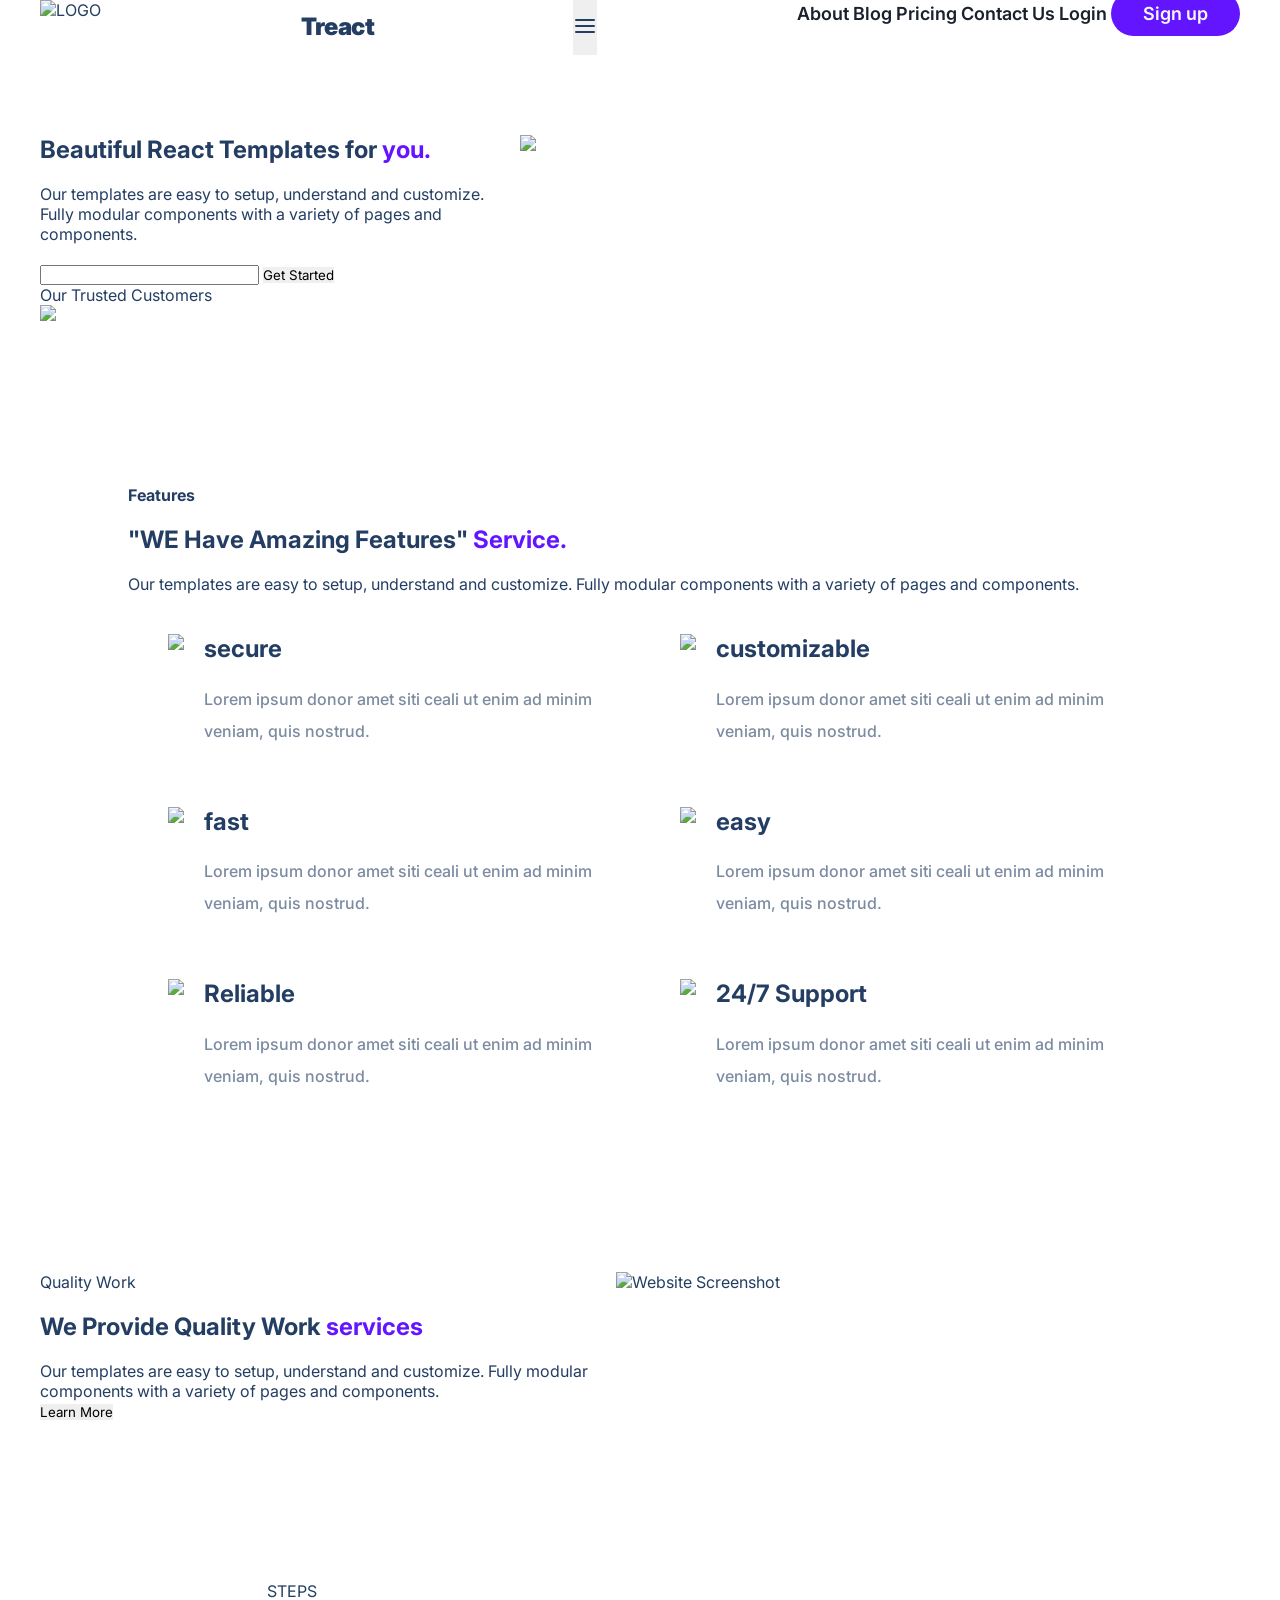
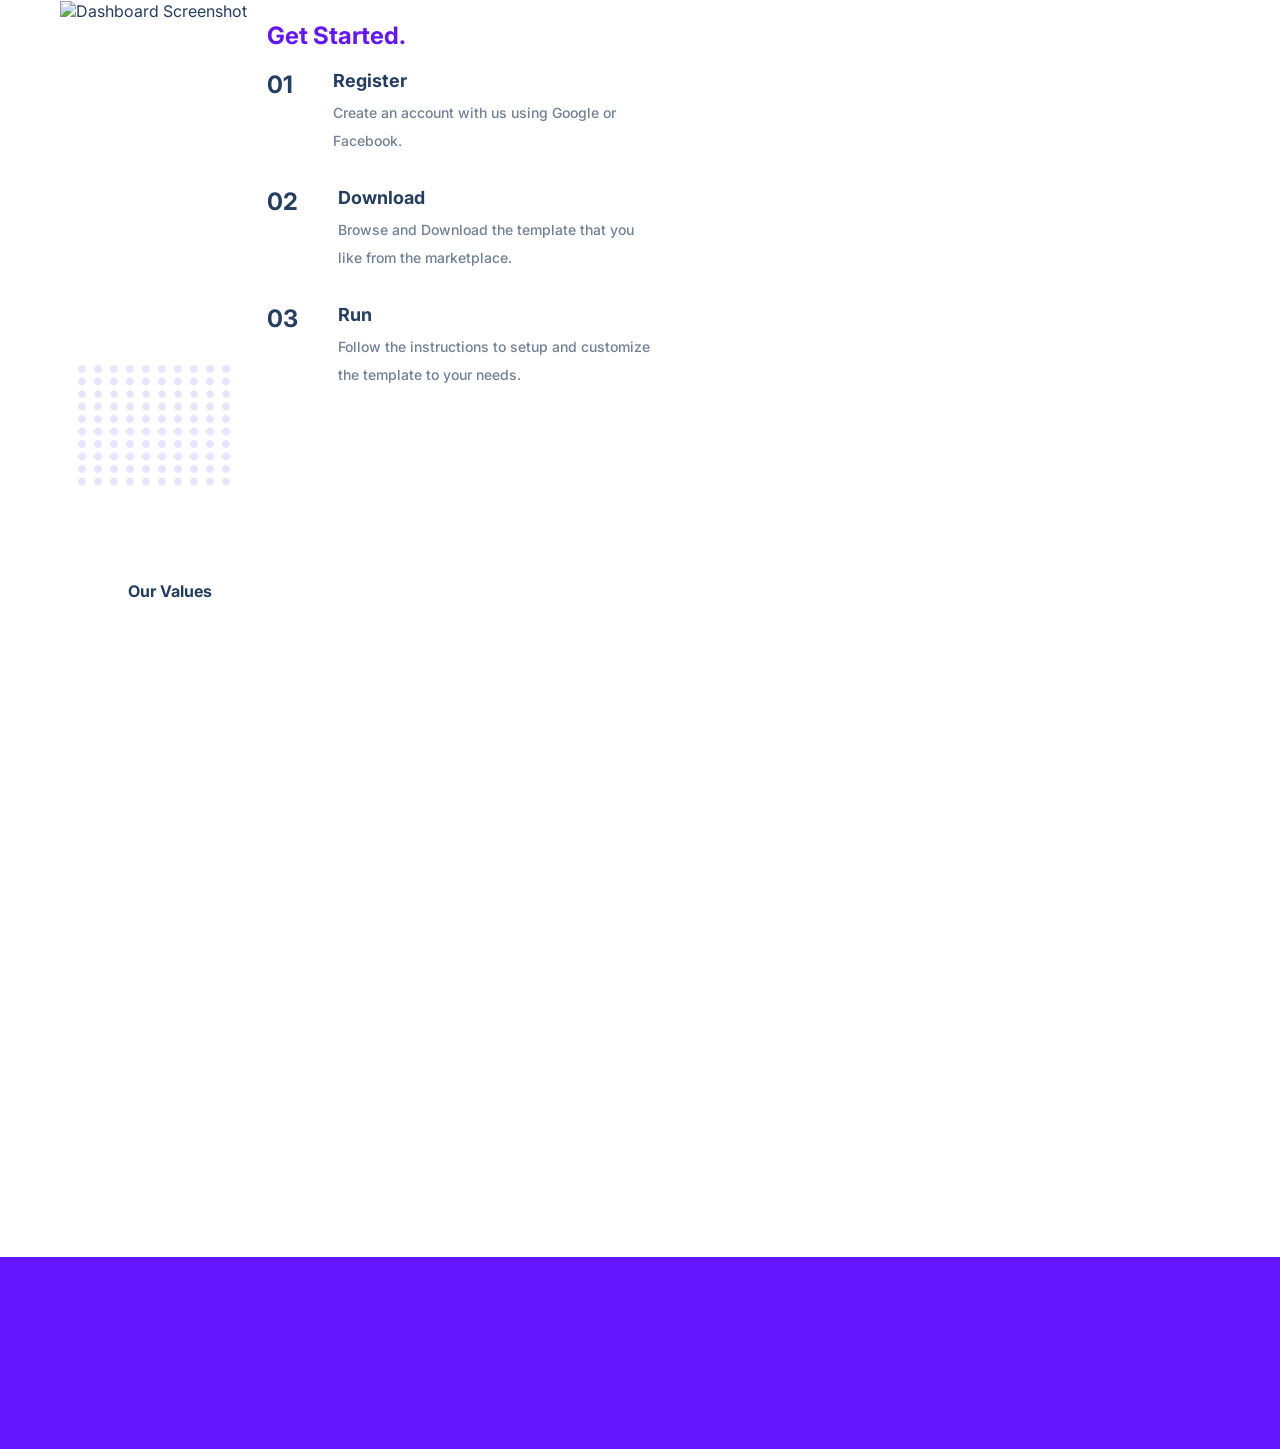
==== commit e4092416: "added quality and steps" ====
--- a/final project.html
+++ b/final project.html
@@ -82,8 +82,8 @@
         <header>
             <div class="container">
                 <div class="row">
-    <div class="header__description">
-<h1>
+            <div class="header__description">
+       <h1>
             Beautiful React Templates for
             <span class="purple">you.</span>
         </h1>
@@ -224,62 +224,52 @@
                             </div>
                         </div>
                     </div> 
-
                 </section>
-               <section id="quality">
-            <div class="container">
-                <div class="row"></div>
-                     <div class="quality__description">
-                     <div class="section__tag">Quality Work</div>
-                     <h2 class="section__title">
-                        "We Provide Quality Work"
-                        <span class="purple"> services </span>
-                    </h2>
-                    <div class="section__para">
-                        <p>Our templates are easy to setup, understand and customize. Fully modular components with a variety of pages and components.</p>
-                    </div>
-                    <button class="btn">Learn More</button> 
-                    <figure class="quality__img--wrapper">
-                        <img src="/assets/hero-screenshot-1.40a097b525c2f8c9808e.png" class="quality__img">
-                    <defs viewBox="0 0 1280 1280" class="quality__grid" xmlns="http://www.w3.org/2000/svg">
-                   <path d="M55 33.5C44.5 37 35 47.6 32.8 58.3c-4.3 20.6 16.3 41.2 36.9 36.9 15.5-3.2 27.5-19 26-33.9-1.1-10.5-9-21.3-19-26.2-6.1-2.9-15.5-3.6-21.7-1.6zM183 33.5c-15.1 5-25.3 21.6-22.2 36.2 2.5 11.9 13.6 23 25.4 25.5 19.4 4.1 39.5-14.2 37.5-33.9-1.1-10.5-9-21.3-19-26.2-6.1-2.9-15.5-3.6-21.7-1.6zM311 33.5c-10.5 3.5-20 14.1-22.2 24.8-4.3 20.6 16.3 41.2 36.9 36.9 15.5-3.2 27.5-19 26-33.9-1.1-10.5-9-21.3-19-26.2-6.1-2.9-15.5-3.6-21.7-1.6zM439 33.5c-10.5 3.5-20 14.1-22.2 24.8-4.3 20.6 16.3 41.2 36.9 36.9 15.5-3.2 27.5-19 26-33.9-1.1-10.5-9-21.3-19-26.2-6.1-2.9-15.5-3.6-21.7-1.6zM567 33.5c-10.5 3.5-20 14.1-22.2 24.8-4.3 20.6 16.3 41.2 36.9 36.9 15.5-3.2 27.5-19 26-33.9-1.1-10.5-9-21.3-19-26.2-6.1-2.9-15.5-3.6-21.7-1.6zM695 33.5c-10.5 3.5-20 14.1-22.2 24.8-4.3 20.6 16.3 41.2 36.9 36.9 15.5-3.2 27.5-19 26-33.9-1.1-10.5-9-21.3-19-26.2-6.1-2.9-15.5-3.6-21.7-1.6zM823 33.5c-10.5 3.5-20 14.1-22.2 24.8-4.3 20.6 16.3 41.2 36.9 36.9 15.5-3.2 27.5-19 26-33.9-1.1-10.5-9-21.3-19-26.2-6.1-2.9-15.5-3.6-21.7-1.6zM951 33.5c-10.5 3.5-20 14.1-22.2 24.8-4.3 20.6 16.3 41.2 36.9 36.9 15.5-3.2 27.5-19 26-33.9-1.1-10.5-9-21.3-19-26.2-6.1-2.9-15.5-3.6-21.7-1.6zM1079 33.5c-10.5 3.5-20 14.1-22.2 24.8-2.5 11.7 3.2 24.4 14.2 31.9 10.7 7.4 22.9 7.5 33.7.3 17.7-11.8 20.1-33.8 5.3-48.5-8.5-8.6-20.7-11.9-31-8.5zM1207 33.5c-10.5 3.5-20 14.1-22.2 24.8-2.5 11.7 3.2 24.4 14.2 31.9 10.7 7.4 22.9 7.5 33.7.3 17.7-11.8 20.1-33.8 5.3-48.5-8.5-8.6-20.7-11.9-31-8.5zM55 161.5c-10.5 3.5-20 14.1-22.2 24.8-4.3 20.6 16.3 41.2 36.9 36.9 15.5-3.2 27.5-19 26-33.9-1.1-10.5-9-21.3-19-26.2-6.1-2.9-15.5-3.6-21.7-1.6zM183 161.5c-15.1 5-25.3 21.6-22.2 36.2 2.5 11.9 13.6 23 25.4 25.5 19.4 4.1 39.5-14.2 37.5-33.9-1.1-10.5-9-21.3-19-26.2-6.1-2.9-15.5-3.6-21.7-1.6zM311 161.5c-10.5 3.5-20 14.1-22.2 24.8-4.3 20.6 16.3 41.2 36.9 36.9 15.5-3.2 27.5-19 26-33.9-1.1-10.5-9-21.3-19-26.2-6.1-2.9-15.5-3.6-21.7-1.6zM439 161.5c-10.5 3.5-20 14.1-22.2 24.8-4.3 20.6 16.3 41.2 36.9 36.9 15.5-3.2 27.5-19 26-33.9-1.1-10.5-9-21.3-19-26.2-6.1-2.9-15.5-3.6-21.7-1.6zM567 161.5c-10.5 3.5-20 14.1-22.2 24.8-4.3 20.6 16.3 41.2 36.9 36.9 15.5-3.2 27.5-19 26-33.9-1.1-10.5-9-21.3-19-26.2-6.1-2.9-15.5-3.6-21.7-1.6zM695 161.5c-10.5 3.5-20 14.1-22.2 24.8-4.3 20.6 16.3 41.2 36.9 36.9 15.5-3.2 27.5-19 26-33.9-1.1-10.5-9-21.3-19-26.2-6.1-2.9-15.5-3.6-21.7-1.6zM823 161.5c-10.5 3.5-20 14.1-22.2 24.8-4.3 20.6 16.3 41.2 36.9 36.9 15.5-3.2 27.5-19 26-33.9-1.1-10.5-9-21.3-19-26.2-6.1-2.9-15.5-3.6-21.7-1.6zM951 161.5c-10.5 3.5-20 14.1-22.2 24.8-4.3 20.6 16.3 41.2 36.9 36.9 15.5-3.2 27.5-19 26-33.9-1.1-10.5-9-21.3-19-26.2-6.1-2.9-15.5-3.6-21.7-1.6zM1079 161.5c-10.5 3.5-20 14.1-22.2 24.8-2.5 11.7 3.2 24.4 14.2 31.9 10.7 7.4 22.9 7.5 33.7.3 17.7-11.8 20.1-33.8 5.3-48.5-8.5-8.6-20.7-11.9-31-8.5zM1207 161.5c-10.5 3.5-20 14.1-22.2 24.8-2.5 11.7 3.2 24.4 14.2 31.9 10.7 7.4 22.9 7.5 33.7.3 17.7-11.8 20.1-33.8 5.3-48.5-8.5-8.6-20.7-11.9-31-8.5zM55 289.5c-10.5 3.5-20 14.1-22.2 24.8-4.3 20.6 16.3 41.2 36.9 36.9 15.5-3.2 27.5-19 26-33.9-1.1-10.5-9-21.3-19-26.2-6.1-2.9-15.5-3.6-21.7-1.6zM183 289.5c-10.5 3.5-20 14.1-22.2 24.8-4.3 20.6 16.3 41.2 36.9 36.9 15.5-3.2 27.5-19 26-33.9-1.1-10.5-9-21.3-19-26.2-6.1-2.9-15.5-3.6-21.7-1.6zM311 289.5c-10.5 3.5-20 14.1-22.2 24.8-4.3 20.6 16.3 41.2 36.9 36.9 15.5-3.2 27.5-19 26-33.9-1.1-10.5-9-21.3-19-26.2-6.1-2.9-15.5-3.6-21.7-1.6zM439 289.5c-10.5 3.5-20 14.1-22.2 24.8-4.3 20.6 16.3 41.2 36.9 36.9 15.5-3.2 27.5-19 26-33.9-1.1-10.5-9-21.3-19-26.2-6.1-2.9-15.5-3.6-21.7-1.6zM567 289.5c-10.5 3.5-20 14.1-22.2 24.8-4.3 20.6 16.3 41.2 36.9 36.9 15.5-3.2 27.5-19 26-33.9-1.1-10.5-9-21.3-19-26.2-6.1-2.9-15.5-3.6-21.7-1.6zM695 289.5c-10.5 3.5-20 14.1-22.2 24.8-4.3 20.6 16.3 41.2 36.9 36.9 15.5-3.2 27.5-19 26-33.9-1.1-10.5-9-21.3-19-26.2-6.1-2.9-15.5-3.6-21.7-1.6zM823 289.5c-10.5 3.5-20 14.1-22.2 24.8-4.3 20.6 16.3 41.2 36.9 36.9 15.5-3.2 27.5-19 26-33.9-1.1-10.5-9-21.3-19-26.2-6.1-2.9-15.5-3.6-21.7-1.6zM951 289.5c-10.5 3.5-20 14.1-22.2 24.8-4.3 20.6 16.3 41.2 36.9 36.9 15.5-3.2 27.5-19 26-33.9-1.1-10.5-9-21.3-19-26.2-6.1-2.9-15.5-3.6-21.7-1.6zM1079 289.5c-10.5 3.5-20 14.1-22.2 24.8-4.3 20.6 16.3 41.2 36.9 36.9 15.5-3.2 27.5-19 26-33.9-1.1-10.5-9-21.3-19-26.2-6.1-2.9-15.5-3.6-21.7-1.6zM1207 289.5c-10.5 3.5-20 14.1-22.2 24.8-4.3 20.6 16.3 41.2 36.9 36.9 15.5-3.2 27.5-19 26-33.9-1.1-10.5-9-21.3-19-26.2-6.1-2.9-15.5-3.6-21.7-1.6zM55 417.5c-10.5 3.5-20 14.1-22.2 24.8-4.3 20.6 16.3 41.2 36.9 36.9 15.5-3.2 27.5-19 26-33.9-1.1-10.5-9-21.3-19-26.2-6.1-2.9-15.5-3.6-21.7-1.6zM183 417.5c-10.5 3.5-20 14.1-22.2 24.8-4.3 20.6 16.3 41.2 36.9 36.9 15.5-3.2 27.5-19 26-33.9-1.1-10.5-9-21.3-19-26.2-6.1-2.9-15.5-3.6-21.7-1.6zM311 417.5c-10.5 3.5-20 14.1-22.2 24.8-4.3 20.6 16.3 41.2 36.9 36.9 15.5-3.2 27.5-19 26-33.9-1.1-10.5-9-21.3-19-26.2-6.1-2.9-15.5-3.6-21.7-1.6zM439 417.5c-10.5 3.5-20 14.1-22.2 24.8-4.3 20.6 16.3 41.2 36.9 36.9 15.5-3.2 27.5-19 26-33.9-1.1-10.5-9-21.3-19-26.2-6.1-2.9-15.5-3.6-21.7-1.6zM567 417.5c-10.5 3.5-20 14.1-22.2 24.8-4.3 20.6 16.3 41.2 36.9 36.9 15.5-3.2 27.5-19 26-33.9-1.1-10.5-9-21.3-19-26.2-6.1-2.9-15.5-3.6-21.7-1.6zM695 417.5c-10.5 3.5-20 14.1-22.2 24.8-4.3 20.6 16.3 41.2 36.9 36.9 15.5-3.2 27.5-19 26-33.9-1.1-10.5-9-21.3-19-26.2-6.1-2.9-15.5-3.6-21.7-1.6zM823 417.5c-10.5 3.5-20 14.1-22.2 24.8-4.3 20.6 16.3 41.2 36.9 36.9 15.5-3.2 27.5-19 26-33.9-1.1-10.5-9-21.3-19-26.2-6.1-2.9-15.5-3.6-21.7-1.6zM951 417.5c-10.5 3.5-20 14.1-22.2 24.8-4.3 20.6 16.3 41.2 36.9 36.9 15.5-3.2 27.5-19 26-33.9-1.1-10.5-9-21.3-19-26.2-6.1-2.9-15.5-3.6-21.7-1.6zM1079 417.5c-10.5 3.5-20 14.1-22.2 24.8-4.3 20.6 16.3 41.2 36.9 36.9 15.5-3.2 27.5-19 26-33.9-1.1-10.5-9-21.3-19-26.2-6.1-2.9-15.5-3.6-21.7-1.6zM1207 417.5c-10.5 3.5-20 14.1-22.2 24.8-4.3 20.6 16.3 41.2 36.9 36.9 15.5-3.2 27.5-19 26-33.9-1.1-10.5-9-21.3-19-26.2-6.1-2.9-15.5-3.6-21.7-1.6zM55 545.5c-10.5 3.5-20 14.1-22.2 24.8-4.3 20.6 16.3 41.2 36.9 36.9 15.5-3.2 27.5-19 26-33.9-1.1-10.5-9-21.3-19-26.2-6.1-2.9-15.5-3.6-21.7-1.6zM183 545.5c-10.5 3.5-20 14.1-22.2 24.8-4.3 20.6 16.3 41.2 36.9 36.9 15.5-3.2 27.5-19 26-33.9-1.1-10.5-9-21.3-19-26.2-6.1-2.9-15.5-3.6-21.7-1.6zM311 545.5c-10.5 3.5-20 14.1-22.2 24.8-4.3 20.6 16.3 41.2 36.9 36.9 15.5-3.2 27.5-19 26-33.9-1.1-10.5-9-21.3-19-26.2-6.1-2.9-15.5-3.6-21.7-1.6zM439 545.5c-10.5 3.5-20 14.1-22.2 24.8-4.3 20.6 16.3 41.2 36.9 36.9 15.5-3.2 27.5-19 26-33.9-1.1-10.5-9-21.3-19-26.2-6.1-2.9-15.5-3.6-21.7-1.6zM567 545.5c-10.5 3.5-20 14.1-22.2 24.8-4.3 20.6 16.3 41.2 36.9 36.9 15.5-3.2 27.5-19 26-33.9-1.1-10.5-9-21.3-19-26.2-6.1-2.9-15.5-3.6-21.7-1.6zM695 545.5c-10.5 3.5-20 14.1-22.2 24.8-4.3 20.6 16.3 41.2 36.9 36.9 15.5-3.2 27.5-19 26-33.9-1.1-10.5-9-21.3-19-26.2-6.1-2.9-15.5-3.6-21.7-1.6zM823 545.5c-10.5 3.5-20 14.1-22.2 24.8-4.3 20.6 16.3 41.2 36.9 36.9 15.5-3.2 27.5-19 26-33.9-1.1-10.5-9-21.3-19-26.2-6.1-2.9-15.5-3.6-21.7-1.6zM951 545.5c-10.5 3.5-20 14.1-22.2 24.8-4.3 20.6 16.3 41.2 36.9 36.9 15.5-3.2 27.5-19 26-33.9-1.1-10.5-9-21.3-19-26.2-6.1-2.9-15.5-3.6-21.7-1.6zM1079 545.5c-10.5 3.5-20 14.1-22.2 24.8-4.3 20.6 16.3 41.2 36.9 36.9 15.5-3.2 27.5-19 26-33.9-1.1-10.5-9-21.3-19-26.2-6.1-2.9-15.5-3.6-21.7-1.6zM1207 545.5c-10.5 3.5-20 14.1-22.2 24.8-4.3 20.6 16.3 41.2 36.9 36.9 15.5-3.2 27.5-19 26-33.9-1.1-10.5-9-21.3-19-26.2-6.1-2.9-15.5-3.6-21.7-1.6zM55 673.5c-10.5 3.5-20 14.1-22.2 24.8-4.3 20.6 16.3 41.2 36.9 36.9 15.5-3.2 27.5-19 26-33.9-1.1-10.5-9-21.3-19-26.2-6.1-2.9-15.5-3.6-21.7-1.6zM183 673.5c-10.5 3.5-20 14.1-22.2 24.8-4.3 20.6 16.3 41.2 36.9 36.9 15.5-3.2 27.5-19 26-33.9-1.1-10.5-9-21.3-19-26.2-6.1-2.9-15.5-3.6-21.7-1.6zM311 673.5c-10.5 3.5-20 14.1-22.2 24.8-4.3 20.6 16.3 41.2 36.9 36.9 15.5-3.2 27.5-19 26-33.9-1.1-10.5-9-21.3-19-26.2-6.1-2.9-15.5-3.6-21.7-1.6zM439 673.5c-10.5 3.5-20 14.1-22.2 24.8-4.3 20.6 16.3 41.2 36.9 36.9 15.5-3.2 27.5-19 26-33.9-1.1-10.5-9-21.3-19-26.2-6.1-2.9-15.5-3.6-21.7-1.6zM567 673.5c-10.5 3.5-20 14.1-22.2 24.8-4.3 20.6 16.3 41.2 36.9 36.9 15.5-3.2 27.5-19 26-33.9-1.1-10.5-9-21.3-19-26.2-6.1-2.9-15.5-3.6-21.7-1.6zM695 673.5c-10.5 3.5-20 14.1-22.2 24.8-4.3 20.6 16.3 41.2 36.9 36.9 15.5-3.2 27.5-19 26-33.9-1.1-10.5-9-21.3-19-26.2-6.1-2.9-15.5-3.6-21.7-1.6zM823 673.5c-10.5 3.5-20 14.1-22.2 24.8-4.3 20.6 16.3 41.2 36.9 36.9 15.5-3.2 27.5-19 26-33.9-1.1-10.5-9-21.3-19-26.2-6.1-2.9-15.5-3.6-21.7-1.6zM951 673.5c-10.5 3.5-20 14.1-22.2 24.8-4.3 20.6 16.3 41.2 36.9 36.9 15.5-3.2 27.5-19 26-33.9-1.1-10.5-9-21.3-19-26.2-6.1-2.9-15.5-3.6-21.7-1.6zM1079 673.5c-10.5 3.5-20 14.1-22.2 24.8-4.3 20.6 16.3 41.2 36.9 36.9 15.5-3.2 27.5-19 26-33.9-1.1-10.5-9-21.3-19-26.2-6.1-2.9-15.5-3.6-21.7-1.6zM1207 673.5c-10.5 3.5-20 14.1-22.2 24.8-4.3 20.6 16.3 41.2 36.9 36.9 15.5-3.2 27.5-19 26-33.9-1.1-10.5-9-21.3-19-26.2-6.1-2.9-15.5-3.6-21.7-1.6zM55 801.5c-10.5 3.5-20 14.1-22.2 24.8-4.3 20.6 16.3 41.2 36.9 36.9 15.5-3.2 27.5-19 26-33.9-1.1-10.5-9-21.3-19-26.2-6.1-2.9-15.5-3.6-21.7-1.6zM183 801.5c-10.5 3.5-20 14.1-22.2 24.8-4.3 20.6 16.3 41.2 36.9 36.9 15.5-3.2 27.5-19 26-33.9-1.1-10.5-9-21.3-19-26.2-6.1-2.9-15.5-3.6-21.7-1.6zM311 801.5c-10.5 3.5-20 14.1-22.2 24.8-2.5 11.7 3.2 24.4 14.2 31.9 10.7 7.4 22.9 7.5 33.7.3 17.7-11.8 20.1-33.8 5.3-48.5-8.5-8.6-20.7-11.9-31-8.5zM439 801.5c-10.5 3.5-20 14.1-22.2 24.8-2.5 11.7 3.2 24.4 14.2 31.9 10.7 7.4 22.9 7.5 33.7.3 17.7-11.8 20.1-33.8 5.3-48.5-8.5-8.6-20.7-11.9-31-8.5zM567 801.5c-15.1 5-25.3 21.6-22.2 36.2 2.5 11.9 13.6 23 25.5 25.5 19.3 4.1 39.4-14.2 37.4-33.9-1.1-10.5-9-21.3-19-26.2-6.1-2.9-15.5-3.6-21.7-1.6zM695 801.5c-15.1 5-25.3 21.6-22.2 36.2 2.5 11.9 13.6 23 25.5 25.5 19.3 4.1 39.4-14.2 37.4-33.9-1.1-10.5-9-21.3-19-26.2-6.1-2.9-15.5-3.6-21.7-1.6zM823 801.5c-15.1 5-25.3 21.6-22.2 36.2 2.5 11.9 13.6 23 25.5 25.5 19.3 4.1 39.4-14.2 37.4-33.9-1.1-10.5-9-21.3-19-26.2-6.1-2.9-15.5-3.6-21.7-1.6zM951 801.5c-15.1 5-25.3 21.6-22.2 36.2 2.5 11.9 13.6 23 25.5 25.5 19.3 4.1 39.4-14.2 37.4-33.9-1.1-10.5-9-21.3-19-26.2-6.1-2.9-15.5-3.6-21.7-1.6zM1079 801.5c-10.5 3.5-20 14.1-22.2 24.8-4.3 20.6 16.3 41.2 36.9 36.9 15.5-3.2 27.5-19 26-33.9-1.1-10.5-9-21.3-19-26.2-6.1-2.9-15.5-3.6-21.7-1.6zM1207 801.5c-10.5 3.5-20 14.1-22.2 24.8-4.3 20.6 16.3 41.2 36.9 36.9 15.5-3.2 27.5-19 26-33.9-1.1-10.5-9-21.3-19-26.2-6.1-2.9-15.5-3.6-21.7-1.6zM55 929.5c-10.5 3.5-20 14.1-22.2 24.8-4.3 20.6 16.3 41.2 36.9 36.9 15.5-3.2 27.5-19 26-33.9-1.1-10.5-9-21.3-19-26.2-6.1-2.9-15.5-3.6-21.7-1.6zM183 929.5c-10.5 3.5-20 14.1-22.2 24.8-4.3 20.6 16.3 41.2 36.9 36.9 15.5-3.2 27.5-19 26-33.9-1.1-10.5-9-21.3-19-26.2-6.1-2.9-15.5-3.6-21.7-1.6zM311 929.5c-10.5 3.5-20 14.1-22.2 24.8-2.5 11.7 3.2 24.4 14.2 31.9 10.7 7.4 22.9 7.5 33.7.3 17.7-11.8 20.1-33.8 5.3-48.5-8.5-8.6-20.7-11.9-31-8.5zM439 929.5c-10.5 3.5-20 14.1-22.2 24.8-2.5 11.7 3.2 24.4 14.2 31.9 10.7 7.4 22.9 7.5 33.7.3 17.7-11.8 20.1-33.8 5.3-48.5-8.5-8.6-20.7-11.9-31-8.5zM567 929.5c-15.1 5-25.3 21.6-22.2 36.2 2.5 11.9 13.6 23 25.5 25.5 19.3 4.1 39.4-14.2 37.4-33.9-1.1-10.5-9-21.3-19-26.2-6.1-2.9-15.5-3.6-21.7-1.6zM695 929.5c-15.1 5-25.3 21.6-22.2 36.2 2.5 11.9 13.6 23 25.5 25.5 19.3 4.1 39.4-14.2 37.4-33.9-1.1-10.5-9-21.3-19-26.2-6.1-2.9-15.5-3.6-21.7-1.6zM823 929.5c-15.1 5-25.3 21.6-22.2 36.2 2.5 11.9 13.6 23 25.5 25.5 19.3 4.1 39.4-14.2 37.4-33.9-1.1-10.5-9-21.3-19-26.2-6.1-2.9-15.5-3.6-21.7-1.6zM951 929.5c-15.1 5-25.3 21.6-22.2 36.2 2.5 11.9 13.6 23 25.5 25.5 19.3 4.1 39.4-14.2 37.4-33.9-1.1-10.5-9-21.3-19-26.2-6.1-2.9-15.5-3.6-21.7-1.6zM1079 929.5c-10.5 3.5-20 14.1-22.2 24.8-4.3 20.6 16.3 41.2 36.9 36.9 15.5-3.2 27.5-19 26-33.9-1.1-10.5-9-21.3-19-26.2-6.1-2.9-15.5-3.6-21.7-1.6zM1207 929.5c-10.5 3.5-20 14.1-22.2 24.8-4.3 20.6 16.3 41.2 36.9 36.9 15.5-3.2 27.5-19 26-33.9-1.1-10.5-9-21.3-19-26.2-6.1-2.9-15.5-3.6-21.7-1.6zM55 1057.5c-10.5 3.5-20 14.1-22.2 24.8-4.3 20.6 16.3 41.2 36.9 36.9 15.5-3.2 27.5-19 26-33.9-1.1-10.5-9-21.3-19-26.2-6.1-2.9-15.5-3.6-21.7-1.6zM183 1057.5c-10.5 3.5-20 14.1-22.2 24.8-4.3 20.6 16.3 41.2 36.9 36.9 15.5-3.2 27.5-19 26-33.9-1.1-10.5-9-21.3-19-26.2-6.1-2.9-15.5-3.6-21.7-1.6zM311 1057.5c-10.5 3.5-20 14.1-22.2 24.8-2.5 11.7 3.2 24.4 14.2 31.9 10.7 7.4 22.9 7.5 33.7.3 17.7-11.8 20.1-33.8 5.3-48.5-8.5-8.6-20.7-11.9-31-8.5zM439 1057.5c-10.5 3.5-20 14.1-22.2 24.8-2.5 11.7 3.2 24.4 14.2 31.9 10.7 7.4 22.9 7.5 33.7.3 17.7-11.8 20.1-33.8 5.3-48.5-8.5-8.6-20.7-11.9-31-8.5zM567 1057.5c-10.5 3.5-20 14.1-22.2 24.8-4.3 20.6 16.3 41.2 36.9 36.9 15.5-3.2 27.5-19 26-33.9-1.1-10.5-9-21.3-19-26.2-6.1-2.9-15.5-3.6-21.7-1.6zM695 1057.5c-10.5 3.5-20 14.1-22.2 24.8-4.3 20.6 16.3 41.2 36.9 36.9 15.5-3.2 27.5-19 26-33.9-1.1-10.5-9-21.3-19-26.2-6.1-2.9-15.5-3.6-21.7-1.6zM823 1057.5c-10.5 3.5-20 14.1-22.2 24.8-4.3 20.6 16.3 41.2 36.9 36.9 15.5-3.2 27.5-19 26-33.9-1.1-10.5-9-21.3-19-26.2-6.1-2.9-15.5-3.6-21.7-1.6zM951 1057.5c-10.5 3.5-20 14.1-22.2 24.8-4.3 20.6 16.3 41.2 36.9 36.9 15.5-3.2 27.5-19 26-33.9-1.1-10.5-9-21.3-19-26.2-6.1-2.9-15.5-3.6-21.7-1.6zM1079 1057.5c-10.5 3.5-20 14.1-22.2 24.8-4.3 20.6 16.3 41.2 36.9 36.9 15.5-3.2 27.5-19 26-33.9-1.1-10.5-9-21.3-19-26.2-6.1-2.9-15.5-3.6-21.7-1.6zM1207 1057.5c-10.5 3.5-20 14.1-22.2 24.8-4.3 20.6 16.3 41.2 36.9 36.9 15.5-3.2 27.5-19 26-33.9-1.1-10.5-9-21.3-19-26.2-6.1-2.9-15.5-3.6-21.7-1.6zM55 1185.5c-10.5 3.5-20 14.1-22.2 24.8-4.3 20.6 16.3 41.2 36.9 36.9 15.5-3.2 27.5-19 26-33.9-1.1-10.5-9-21.3-19-26.2-6.1-2.9-15.5-3.6-21.7-1.6zM183 1185.5c-10.5 3.5-20 14.1-22.2 24.8-4.3 20.6 16.3 41.2 36.9 36.9 15.5-3.2 27.5-19 26-33.9-1.1-10.5-9-21.3-19-26.2-6.1-2.9-15.5-3.6-21.7-1.6zM311 1185.5c-10.5 3.5-20 14.1-22.2 24.8-4.3 20.6 16.3 41.2 36.9 36.9 15.5-3.2 27.5-19 26-33.9-1.1-10.5-9-21.3-19-26.2-6.1-2.9-15.5-3.6-21.7-1.6zM439 1185.5c-10.5 3.5-20 14.1-22.2 24.8-4.3 20.6 16.3 41.2 36.9 36.9 15.5-3.2 27.5-19 26-33.9-1.1-10.5-9-21.3-19-26.2-6.1-2.9-15.5-3.6-21.7-1.6zM567 1185.5c-10.5 3.5-20 14.1-22.2 24.8-4.3 20.6 16.3 41.2 36.9 36.9 15.5-3.2 27.5-19 26-33.9-1.1-10.5-9-21.3-19-26.2-6.1-2.9-15.5-3.6-21.7-1.6zM695 1185.5c-10.5 3.5-20 14.1-22.2 24.8-4.3 20.6 16.3 41.2 36.9 36.9 15.5-3.2 27.5-19 26-33.9-1.1-10.5-9-21.3-19-26.2-6.1-2.9-15.5-3.6-21.7-1.6zM823 1185.5c-10.5 3.5-20 14.1-22.2 24.8-4.3 20.6 16.3 41.2 36.9 36.9 15.5-3.2 27.5-19 26-33.9-1.1-10.5-9-21.3-19-26.2-6.1-2.9-15.5-3.6-21.7-1.6zM951 1185.5c-10.5 3.5-20 14.1-22.2 24.8-4.3 20.6 16.3 41.2 36.9 36.9 15.5-3.2 27.5-19 26-33.9-1.1-10.5-9-21.3-19-26.2-6.1-2.9-15.5-3.6-21.7-1.6zM1079 1185.5c-10.5 3.5-20 14.1-22.2 24.8-4.3 20.6 16.3 41.2 36.9 36.9 15.5-3.2 27.5-19 26-33.9-1.1-10.5-9-21.3-19-26.2-6.1-2.9-15.5-3.6-21.7-1.6zM1207 1185.5c-10.5 3.5-20 14.1-22.2 24.8-4.3 20.6 16.3 41.2 36.9 36.9 15.5-3.2 27.5-19 26-33.9-1.1-10.5-9-21.3-19-26.2-6.1-2.9-15.5-3.6-21.7-1.6z"></path>
-                   </defs>
-                   <!-- Repeat the line 10 times with vertical spacing -->
-                   <g fill="rgba(100, 21, 255, 0.15)">
-                  <use href="#line-of-balls" transform="translate(0, 0)"></use>
-                  <use href="#line-of-balls" transform="translate(0, 100)"></use>
-                  <use href="#line-of-balls" transform="translate(0, 200)"></use>
-                  <use href="#line-of-balls" transform="translate(0, 300)"></use>
-                  <use href="#line-of-balls" transform="translate(0, 400)"></use>
-                  <use href="#line-of-balls" transform="translate(0, 500)"></use>
-                  <use href="#line-of-balls" transform="translate(0, 600)"></use>
-                  <use href="#line-of-balls" transform="translate(0, 700)"></use>
-                  <use href="#line-of-balls" transform="translate(0, 800)"></use>
-                  <use href="#line-of-balls" transform="translate(0, 900)"></use>
-                </g>
-                <svg viewBox="0 0 1280 1280" class="steps__grid" xmlns="http://www.w3.org/2000/svg">
-                <defs>
-                  <path id="line-of-balls" d="M55 33.5C44.5 37 35 47.6 32.8 58.3c-4.3 20.6 16.3 41.2 36.9 36.9 15.5-3.2 27.5-19 26-33.9-1.1-10.5-9-21.3-19-26.2-6.1-2.9-15.5-3.6-21.7-1.6zM183 33.5c-15.1 5-25.3 21.6-22.2 36.2 2.5 11.9 13.6 23 25.4 25.5 19.4 4.1 39.5-14.2 37.5-33.9-1.1-10.5-9-21.3-19-26.2-6.1-2.9-15.5-3.6-21.7-1.6zM311 33.5c-10.5 3.5-20 14.1-22.2 24.8-4.3 20.6 16.3 41.2 36.9 36.9 15.5-3.2 27.5-19 26-33.9-1.1-10.5-9-21.3-19-26.2-6.1-2.9-15.5-3.6-21.7-1.6zM439 33.5c-10.5 3.5-20 14.1-22.2 24.8-4.3 20.6 16.3 41.2 36.9 36.9 15.5-3.2 27.5-19 26-33.9-1.1-10.5-9-21.3-19-26.2-6.1-2.9-15.5-3.6-21.7-1.6zM567 33.5c-10.5 3.5-20 14.1-22.2 24.8-4.3 20.6 16.3 41.2 36.9 36.9 15.5-3.2 27.5-19 26-33.9-1.1-10.5-9-21.3-19-26.2-6.1-2.9-15.5-3.6-21.7-1.6zM695 33.5c-10.5 3.5-20 14.1-22.2 24.8-4.3 20.6 16.3 41.2 36.9 36.9 15.5-3.2 27.5-19 26-33.9-1.1-10.5-9-21.3-19-26.2-6.1-2.9-15.5-3.6-21.7-1.6zM823 33.5c-10.5 3.5-20 14.1-22.2 24.8-4.3 20.6 16.3 41.2 36.9 36.9 15.5-3.2 27.5-19 26-33.9-1.1-10.5-9-21.3-19-26.2-6.1-2.9-15.5-3.6-21.7-1.6zM951 33.5c-10.5 3.5-20 14.1-22.2 24.8-4.3 20.6 16.3 41.2 36.9 36.9 15.5-3.2 27.5-19 26-33.9-1.1-10.5-9-21.3-19-26.2-6.1-2.9-15.5-3.6-21.7-1.6zM1079 33.5c-10.5 3.5-20 14.1-22.2 24.8-2.5 11.7 3.2 24.4 14.2 31.9 10.7 7.4 22.9 7.5 33.7.3 17.7-11.8 20.1-33.8 5.3-48.5-8.5-8.6-20.7-11.9-31-8.5zM1207 33.5c-10.5 3.5-20 14.1-22.2 24.8-2.5 11.7 3.2 24.4 14.2 31.9 10.7 7.4 22.9 7.5 33.7.3 17.7-11.8 20.1-33.8 5.3-48.5-8.5-8.6-20.7-11.9-31-8.5z"></path>
-                </defs>
-
-
-                
-              </svg>
-                   </figure>
-
-                </div>
+
+                <section id="quality">
+        <div class="container">
+          <div class="row">
+            <div class="quality__description">
+              <div class="section__tag">Quality Work</div>
+
+              <h2 class="section__title">
+                We Provide Quality Work
+                <span class="purple">services</span>
+              </h2>
+
+              <div class="section__para">
+                <p>
+                  Our templates are easy to setup, understand and customize.
+                  Fully modular components with a variety of pages and
+                  components.
+                </p>
               </div>
-              </svg>
-                </figure>
+
+              <button class="btn">Learn More</button>
             </div>
 
-           
+            <figure class="quality__img--wrapper">
+              <img
+                src="./assets/hero-screenshot-1.40a097b525c2f8c9808e.png"
+                class="quality__img"
+                alt="Website Screenshot"
+              />
+            </figure>
+          </div>
+        </div>
+      </section>
+
         <section id="steps">
-            <figure class="container">
-                <div class="row"></div>
-                 <figure class="feature__img--wrapper">
-                      <img src="./assets/hero-screenshot-2.241aac1fbc66db29d873.png" class="steps__img" alt="Dashboard Screenshot">
-                      <svg viewBox="0 0 1280 1280" class="steps__grid" xmlns="http://www.w3.org/2000/svg">
+        <div class="container">
+          <div class="row">
+            <figure class="feature__img--wrapper">
+              <img
+                src="./assets/hero-screenshot-2.241aac1fbc66db29d873.png"
+                class="steps__img"
+                alt="Dashboard Screenshot"
+              />
+
+              <svg viewBox="0 0 1280 1280" class="steps__grid" xmlns="http://www.w3.org/2000/svg">
                 <defs>
                   <path id="line-of-balls" d="M55 33.5C44.5 37 35 47.6 32.8 58.3c-4.3 20.6 16.3 41.2 36.9 36.9 15.5-3.2 27.5-19 26-33.9-1.1-10.5-9-21.3-19-26.2-6.1-2.9-15.5-3.6-21.7-1.6zM183 33.5c-15.1 5-25.3 21.6-22.2 36.2 2.5 11.9 13.6 23 25.4 25.5 19.4 4.1 39.5-14.2 37.5-33.9-1.1-10.5-9-21.3-19-26.2-6.1-2.9-15.5-3.6-21.7-1.6zM311 33.5c-10.5 3.5-20 14.1-22.2 24.8-4.3 20.6 16.3 41.2 36.9 36.9 15.5-3.2 27.5-19 26-33.9-1.1-10.5-9-21.3-19-26.2-6.1-2.9-15.5-3.6-21.7-1.6zM439 33.5c-10.5 3.5-20 14.1-22.2 24.8-4.3 20.6 16.3 41.2 36.9 36.9 15.5-3.2 27.5-19 26-33.9-1.1-10.5-9-21.3-19-26.2-6.1-2.9-15.5-3.6-21.7-1.6zM567 33.5c-10.5 3.5-20 14.1-22.2 24.8-4.3 20.6 16.3 41.2 36.9 36.9 15.5-3.2 27.5-19 26-33.9-1.1-10.5-9-21.3-19-26.2-6.1-2.9-15.5-3.6-21.7-1.6zM695 33.5c-10.5 3.5-20 14.1-22.2 24.8-4.3 20.6 16.3 41.2 36.9 36.9 15.5-3.2 27.5-19 26-33.9-1.1-10.5-9-21.3-19-26.2-6.1-2.9-15.5-3.6-21.7-1.6zM823 33.5c-10.5 3.5-20 14.1-22.2 24.8-4.3 20.6 16.3 41.2 36.9 36.9 15.5-3.2 27.5-19 26-33.9-1.1-10.5-9-21.3-19-26.2-6.1-2.9-15.5-3.6-21.7-1.6zM951 33.5c-10.5 3.5-20 14.1-22.2 24.8-4.3 20.6 16.3 41.2 36.9 36.9 15.5-3.2 27.5-19 26-33.9-1.1-10.5-9-21.3-19-26.2-6.1-2.9-15.5-3.6-21.7-1.6zM1079 33.5c-10.5 3.5-20 14.1-22.2 24.8-2.5 11.7 3.2 24.4 14.2 31.9 10.7 7.4 22.9 7.5 33.7.3 17.7-11.8 20.1-33.8 5.3-48.5-8.5-8.6-20.7-11.9-31-8.5zM1207 33.5c-10.5 3.5-20 14.1-22.2 24.8-2.5 11.7 3.2 24.4 14.2 31.9 10.7 7.4 22.9 7.5 33.7.3 17.7-11.8 20.1-33.8 5.3-48.5-8.5-8.6-20.7-11.9-31-8.5z"></path>
                 </defs>
@@ -297,18 +287,23 @@
                   <use href="#line-of-balls" transform="translate(0, 800)"></use>
                   <use href="#line-of-balls" transform="translate(0, 900)"></use>
                 </g>
-                    </svg>
-                 </figure>
-                <div class="steps__description">
+              </svg>
+            </figure>
+
+            <div class="steps__description">
               <div class="section__tag">STEPS</div>
+
               <h2 class="section__title">
-                     <span class="purple">Get Started.</span>
+                <span class="purple">Get Started.</span>
               </h2>
+
               <div class="steps__list">
                 <div class="step">
                   <div class="step__number">01</div>
+
                   <div class="step__description">
                     <div class="step__title">Register</div>
+
                     <p class="step__para">
                       Create an account with us using Google or Facebook.
                     </p>
@@ -317,8 +312,10 @@
 
                 <div class="step">
                   <div class="step__number">02</div>
+
                   <div class="step__description">
                     <div class="step__title">Download</div>
+
                     <p class="step__para">
                       Browse and Download the template that you like from the
                       marketplace.
@@ -328,52 +325,61 @@
 
                 <div class="step">
                   <div class="step__number">03</div>
+
                   <div class="step__description">
                     <div class="step__title">Run</div>
+
                     <p class="step__para">
                       Follow the instructions to setup and customize the
                       template to your needs.
                     </p>
                   </div>
                 </div>
-
+              </div>
             </div>
-        </div>           
-        </section>
-        <section id="values">
-            <div class="container">
-                <div class="row__narrow">
-                    <h4 class="section__tag">Our Values</h4>
-                </div>
-            </div>
-        </section>
-        <section id="pricing">
-            <div class="container">
-                <div class="row">
-                    <!--  -->Enter Pricing Section<!--  -->
-                </div>
-            </div>
-        </section>
-        <section id="testimonials">
-            <div class="container">
-                <div class="row">
-                    <!--  -->Enter Testimonials Section<!--  -->
-                </div>
-            </div>
-        </section>
-        <section id="start">
-            <div class="container">
-                <div class="row">
-                    <!--  -->Enter "Start"/Call to action section<!--  -->
-                </div>
-            </div>
-        </section>
+          </div>
+        </div>
+      </section>
+
+<section id="values">
+        <div class="container">
+          <div class="row__narrow">
+            <h4 class="section__tag">Our Values</h4>
+          </div>
+        </div>
+      </section>
+
+      <section id="pricing">
+        <div class="container">
+          <div class="row">
+            <!-- Enter Pricing Section -->
+          </div>
+        </div>
+      </section>
+
+      <section id="testimonials">
+        <div class="container">
+          <div class="row">
+            <!-- Enter Testimonials Section -->
+          </div>
+        </div>
+      </section>
+
+      <section id="start">
+        <div class="container">
+          <div class="row">
+            <!-- Enter "Start"/Call to action section -->
+          </div>
+        </div>
+      </section>
     </main>
+
     <footer>
-        <div class="row footer__row">
-            <!--  -->Enter Footer<!--  -->
-        </div>
+      <div class="row footer__row">
+        <!-- Enter Footer -->
+      </div>
     </footer>
-</body>
-
-</html>+  </body>
+</html>
+
+        
--- a/final project.css
+++ b/final project.css
@@ -1,110 +1,98 @@
-@import url('https://fonts.googleapis.com/css2?family=Inter:wght@100;200;300;400;500;600;700;800;900&display=swap');
+@import url("https://fonts.googleapis.com/css2?family=Inter:wght@100;200;300;400;500;600;700;800;900&display=swap");
 
 html {
-    scroll-behavior: smooth;
-    display: block;
-    -webkit-locale: en;
-} 
+  scroll-behavior: smooth;
+  display: block;
+  -webkit-locale: en;
+}
 h2 {
-    display:block;
-    margin-block-start: 0.83em;
-    margin-block-end: 0.83em;
-    margin-inline-start: 0;
-    margin-inline-end: 0;
-    unicode-bidi: isolate;
+  display: block;
+  margin-block-start: 0.83em;
+  margin-block-end: 0.83em;
+  margin-inline-start: 0;
+  margin-inline-end: 0;
+  unicode-bidi: isolate;
 }
 
 * {
-    box-sizing: border-box;
-    margin: 0;
-    padding: 0;
-    font-family: 'Inter', sans-serif;
-    color: #243e63;
-}
-* {
-    margin:block;
-    padding:block;
+  box-sizing: border-box;
+  margin: 0;
+  padding: 0;
+  font-family: "Inter", sans-serif;
+  color: #243e63;
 }
 style {
-    display: none;
+  display: none;
 }
 
 a:-webkit-any-link {
-    text-decoration: none;
-    cursor: pointer;
-}
-.btn__menu {
-    display: none;
-    background: none;
-    border: none;
-    padding: 0;
-    margin: 0;
-}
-
+  text-decoration: none;
+  cursor: pointer;
+}
 .btn__menu svg {
-    width: 24px;
-    height: 24px;
-    fill: none;
-    stroke: currentColor;
-    stroke-width: 2;
-    stroke-linecap: round;
-    stroke-linejoin: round;
+  width: 24px;
+  height: 24px;
+  fill: none;
+  stroke: currentColor;
+  stroke-width: 2;
+  stroke-linecap: round;
+  stroke-linejoin: round;
 }
 .btn__menu:hover {
-    color: #6415ff;
-}
-  
+  color: #6415ff;
+}
 
 svg [style] {
-    width: 24px;
-    height: 24px;
-    fill: none;
-    stroke: currentColor;
-    stroke-width: 2;
-    stroke-linecap: round;
-    stroke-linejoin: round;
+  width: 24px;
+  height: 24px;
+  fill: none;
+  stroke: currentColor;
+  stroke-width: 2;
+  stroke-linecap: round;
+  stroke-linejoin: round;
 }
 
 svg:not(:root) {
-    overflow-clip-margin: content-box;
-    overflow: hidden;
+  overflow-clip-margin: content-box;
+  overflow: hidden;
 }
 
 button {
-    cursor: pointer;
-    border: none;
+  cursor: pointer;
+  border: none;
 }
 button {
-    text-rendering: auto;
-    color: buttontext;
-    letter-spacing: normal;
-    word-spacing: normal;
-    line-height: normal;
-    text-transform: none;
-    text-indent: 0px;
-    text-shadow: none;
-    text-align: center;
-    cursor: default;
+  text-rendering: auto;
+  color: buttontext;
+  letter-spacing: normal;
+  word-spacing: normal;
+  line-height: normal;
+  text-transform: none;
+  text-indent: 0px;
+  text-shadow: none;
+  text-align: center;
+  cursor: default;
 }
 .figure {
-    display: block;
-    margin-block-start: 1em;
-    margin-block-end: 1em;
-    margin-inline-start: 40px;
-    margin-inline-end: 40px;
-    unicode-bidi: isolate;
-}
-.img{
-    width: block;
-   overflow-clip-margin: content-box;
-   overflow: clip;
-}
-
-:root{
-    view-transition-name: root;
-} 
-
-:host, :root {
+  display: block;
+  margin-block-start: 1em;
+  margin-block-end: 1em;
+  margin-inline-start: 40px;
+  margin-inline-end: 40px;
+  unicode-bidi: isolate;
+}
+.img {
+  width: block;
+  overflow-clip-margin: content-box;
+  overflow: clip;
+}
+
+:root {
+  view-transition-name: root;
+}
+
+:host,
+:root {
   --Fa-font-regular: normal 400 1em/1.5 "Font Awesome 6 Free";
   --fa-style-family-classic: "Font Awesome 6 Free";
   --fa-font-brands: normal 400 1em/1 "Font Awesome 6 Brands";
@@ -113,67 +101,66 @@
 }
 
 body {
-    max-width: 100vw;
-    overflow-x: hidden;
+  max-width: 100vw;
+  overflow-x: hidden;
 }
 
 .row {
-    width: 100%;
-    max-width: 1200px;
-    margin: 0 auto;
-    display: flex;
+  width: 100%;
+  max-width: 1200px;
+  margin: 0 auto;
+  display: flex;
 }
 .content {
-    width: 40%;
-    background-color: white;
-    display: flex;
-    flex-direction: column;
-    justify-content: center;
+  width: 40%;
+  background-color: white;
+  display: flex;
+  flex-direction: column;
+  justify-content: center;
 }
 .sidebar {
-    width: 60%;
-    background-color: white;
-    text-align: center;
+  width: 60%;
+  background-color: white;
+  text-align: center;
 }
 
 .row__narrow {
-    width: 100%;
-    max-width: 1024px;
-    margin: 0 auto;
+  width: 100%;
+  max-width: 1024px;
+  margin: 0 auto;
 }
 .row nav__row {
-    width: 764%;
-    height: 60px;
+  width: 764%;
+  height: 60px;
 }
 
 .container {
-    padding: 80px 0;
+  padding: 80px 0;
 }
 
 .purple {
-    color: #6415ff;
+  color: #6415ff;
 }
 
 section {
-    padding: 0 32px;
-}
-
-.section__title {
-    font-weight: 900;
-    color: rgb(36,62,99);
-    margin: 16px 0;
-    letter-spacing: 0.025em;
+  padding: 0 32px;
+}
+
+section__title {
+  font-weight: 900;
+  color: rgb(36, 62, 99);
+  margin: 16px 0;
+  letter-spacing: 0.025em;
 }
 
 main {
-    margin-bottom: 96px;
+  margin-bottom: 96px;
 }
 
 div {
-    display: block;
-    unicode-bidi: isolate;
-}
-
+  display: block;
+  unicode-bidi: isolate;
+}
 
 /* 
 
@@ -181,104 +168,132 @@
 
 */
 
-
 nav {
-    display: flex;
-    justify-content: space-between;
-    align-items: center;
+  display: flex;
+  justify-content: space-between;
+  align-items: center;
 }
 
 .nav__row {
-    display: flex;
-    justify-content: space-between;
-}
+  display: flex;
+  justify-content: space-between;
+}
+
+
+NAVBAR ↓
+
+*/
 
 .nav__logo {
-    display: flex;
-    align-items: center;
-    margin: 8px 0;
-    padding-bottom: 4px;
+  display: flex;
+  align-items: center;
+/* 
+
+NAVBAR LOGO ↓
+
+*/
+  padding-bottom: 4px;
 }
 
 .nav__logo--title {
-    font-weight: 900;
-    font-size: 24px;
-    margin: 12px 0;
-    padding-bottom: 2px;
-    letter-spacing: -0.6px;
+  font-weight: 900;
+  font-size: 24px;
+  margin: 12px 0;
+  padding-bottom: 2px;
+  letter-spacing: -0.6px;
 }
 .nav__logo--img {
-    width: 40px;
-    height: 40px;
+  width: 40px;
+  height: 40px;
 }
 .nav__links {
-    display: none;
+  display: none;
 }
 .menu {
-    position: fixed;
-    top: 0;
-    left: 0;
-    right: 0;
-    height: 378px;
-    margin: 24px 16px;
-    padding: 32px;
-    background-color: #fff;
-    border: 1px solid rgb(229, 231, 235);
-    border-radius: 8px;
-    z-index: 4;
-    visibility: hidden;
-    opacity: 0;
-    transform: translateX(300%);
-    transition: all 300ms ease;
+  position: fixed;
+  top: 0;
+  left: 0;
+  right: 0;
+  height: 378px;
+  margin: 24px 16px;
+  padding: 32px;
+  background-color: #fff;
+  border: 1px solid rgb(229, 231, 235);
+  border-radius: 8px;
+  z-index: 4;
+  visibility: hidden;
+  opacity: 0;
+  transform: translateX(300%);
+  transition: all 300ms ease;
 }
 
 .menu__link {
-    color: #1a202c;
-    font-size: 18px;
-    font-weight: 600;
-    line-height: 1.5;
-    margin: 8px 0;
-    padding-bottom: 4px;
-    border-bottom: 2px solid transparent;
-}
+  color: #1a202c;
+  font-size: 18px;
+  font-weight: 600;
+  line-height: 1.5;
+  margin: 8px 0;
+  padding-bottom: 4px;
+  border-bottom: 2px solid transparent;
+}
+
 .menu__link:hover {
-    color: #6415ff;
-    border-bottom: 2px solid #6415ff;
+  color: #6415ff;
+  border-bottom: 2px solid #6415ff;
 }
 .menu__link--primary {
-    color: #f7fafc;
-    padding: 12px 32px;
-    background: #6415ff;
-    border-radius: 500px;
-    border: none;
+  color: #f7fafc;
+  padding: 12px 32px;
+  background: #6415ff;
+  border-radius: 500px;
+  border: none;
 }
 
 .menu--open .menu {
-    visibility: visible;
-    opacity: 1;
-    transform: translateX(0);
+  visibility: visible;
+  opacity: 1;
+  transform: translateX(0);
 }
 
 .menu--open {
-    max-height: 100vh;
-    overflow: hidden;
+  max-height: 100vh;
+  overflow: hidden;
 }
 
 .btn__menu--close {
-    position: fixed;
-    top: 24px;
-    right: 18px;
-}
-.btn__menu--close svg {
-    width: 24px;
-    height: 24px;
-    fill: none;
-    stroke: currentColor;
-    stroke-width: 2;
-    stroke-linecap: round;
-    stroke-linejoin: round;
-}
-
+  position: fixed;
+  top: 24px;
+  right: 18px;
+}
+
+.menu__link:hover {
+  color: #6415ff;
+  border-bottom: 2px solid #6415ff;
+}
+.menu__link--primary {
+  color: #f7fafc;
+  padding: 12px 32px;
+  background: #6415ff;
+  border-radius: 500px;
+  border: none;
+}
+
+.menu--open .menu {
+  visibility: visible;
+  opacity: 1;
+  transform: translateX(0);
+}
+
+.menu--open {
+  max-height: 100vh;
+  overflow: hidden;
+}
+
+.btn__menu--close {
+  position: fixed;
+  top: 24px;
+  right: 18px;
+}
 
 /* 
 
@@ -286,40 +301,38 @@
 
 */
 
-
 .header__row {
-    display: flex;
-    align-items: center;
-    justify-content: space-between;
+  display: flex;
+  align-items: center;
+  justify-content: space-between;
 }
 .header__description {
-    width: 40%;
-    max-width: 480px;
+  width: 40%;
+  max-width: 480px;
 }
 .header__img {
-    width: 100%;
+  width: 100%;
 }
 .header__img--wrapper {
-    width: 60%;
+  width: 60%;
 }
 .header__customers {
-    width: 100%;
-    max-width: 400px;
+  width: 100%;
+  max-width: 400px;
 }
 .h1 {
-    display: block;
-    font-size: 2em;
-    margin-block-start: 0.67em;
-    margin-block-end: 0.67em;
-    margin-inline-start: 0px;
-    margin-inline-end: 0px;
-    font-weight: bold;
-    unicode-bidi: isolate;
-    text-align: right;
+  display: block;
+  font-size: 2em;
+  margin-block-start: 0.67em;
+  margin-block-end: 0.67em;
+  margin-inline-start: 0px;
+  margin-inline-end: 0px;
+  font-weight: bold;
+  unicode-bidi: isolate;
+  text-align: right;
 }
 
 /* End Header / About Us */
-
 
 /* FEATURES ↓ */
 .feature__wrapper {
@@ -333,18 +346,17 @@
 }
 
 .feature__img--wrapper {
-    display: flex;
-    padding: 20px;
-    border: 1px solid #e5e7eb;
-    border-radius: 500px;
+  display: flex;
+  padding: 20px;
+  position: relative;
 }
 
 .feature__para {
-    margin-top: 16px;
-    font-size: 16px;
-    color: rgb(124, 139, 161);
-    line-height: 2;
-    font-weight: 500;
+  margin-top: 16px;
+  font-size: 16px;
+  color: rgb(124, 139, 161);
+  line-height: 2;
+  font-weight: 500;
 }
 
 .feature__row {
@@ -353,43 +365,42 @@
   padding: 20px;
 }
 
-QUALITY WORK ↓
-
-*/
-
-
-.quality__row {
-    display: flex;
-    justify-content: space-between;
-    align-items: center;
+ */ Quality work↓
+
+quality__row {
+  display: flex;
+  justify-content: space-between;
+  align-items: center;
 }
 .quality__description {
-    width: 40%;
-    max-width: 576px;
-}
-
-.quality__description,.quality__img--wrapper {
-    width:50%;
-}
-
-.quality__title, #values.section__title {
-    line-height: 1.5;
+  width: 40%;
+  max-width: 576px;
+}
+
+.quality__description,
+.quality__img--wrapper {
+  width: 50%;
+}
+
+.quality__title,
+#values.section__title {
+  line-height: 1.5;
 }
 
 .quality__grid {
-    transform: translateX(50%) translateY(50%) scaleX(1) scaleY(1);
-    width: 80px;
-    height: 80px;
-    position: absolute;
-    right: 0;
-    bottom: 0;
-    fill: rgb(100, 21, 255);
-    z-index: 0;
-    display: block;
+  transform: translateX(50%) translateY(50%) scaleX(1) scaleY(1);
+  width: 80px;
+  height: 80px;
+  position: absolute;
+  right: 0;
+  bottom: 0;
+  fill: rgb(100, 21, 255);
+  z-index: 0;
+  display: block;
 }
 svg.quality__grid {
-    width: 80%;
-    height: 80%;
+  width: 80%;
+  height: 80%;
 }
 
 /* 
@@ -398,125 +409,115 @@
 
 */
 .step {
-    display: flex;
-    align-items: flex-start;
-    margin-bottom: 32px;
-}
-
+  display: flex;
+  align-items: flex-start;
+  margin-bottom: 32px;
+}
+.steps__grid {
+  position: absolute;
+  bottom: -100px;
+  left: 50%;
+  transform: translateX(-50%);
+  width: 10rem;
+  height: 10rem;
+  opacity: 0.8;
+  z-index: -10;
+  color: rgb(100, 21, 255);
+  fill: currentColor;
+}
 .step__number {
-    font-size: 24px;
-    font-weight: bold;
-    margin-right: 16px;
+  font-size: 24px;
+  font-weight: bold;
+  margin-right: 16px;
 }
 
 .step__description {
-    display: flex;
-    flex-direction: column;
-    margin-left: 24px;
-    max-width: 320px;
+  display: flex;
+  flex-direction: column;
+  margin-left: 24px;
+  max-width: 320px;
 }
 
 .step__title {
-    font-size: 18px;
-    font-weight: bold;
-    margin-bottom: 8px;
+  font-size: 18px;
+  font-weight: bold;
+  margin-bottom: 8px;
 }
 
 .step__para {
-    font-size: 14px;
-    color: #718096;
-    font-weight: 500;
-    line-height: 2;
-}
-
-
+  font-size: 14px;
+  color: #718096;
+  font-weight: 500;
+  line-height: 2;
+}
 
 .steps__row {
-    display: flex;
-    justify-content: space-between;
-    align-items: center;
-} 
+  display: flex;
+  justify-content: space-between;
+  align-items: center;
+}
 
 .steps__img--wrapper {
-    display:flex;
-    position: relative;
-}
-
+  display: flex;
+  position: relative;
+}
+
+VALUES ↓
+
+*/
+
+.values__row {
+  display: flex;
+  justify-content: space-between;
+  align-items: center;
+}
+
+/*.PRICING ↓
+
+*/
+
+.pricing__row {
+  display: flex;
+  flex-direction: column;
+  align-items: center;
+}
+
+TESTIMONIALS ↓
+
+*/
+
+.testimonials__row {
+  display: flex;
+}
+
+START / CALL TO ACTION ↓
+
+*/
+
+.start__row {
+  position: relative;
+  overflow: hidden;
+}
 
 /* 
 
-VALUES ↓
-
-*/
-
-.values__row {
-    display: flex;
-    justify-content: space-between;
-    align-items: center;
-}
-
-
-/*
-
-PRICING ↓
-
-*/
-
-
-.pricing__row {
-    display: flex;
-    flex-direction: column;
-    align-items: center;
+FOOTER ↓
+
+*/
+
+footer {
+  padding: 96px 32px;
+  background-color: rgb(100, 21, 255);
+  margin-bottom: -32px;
+  position: relative;
+  overflow: hidden;
 }
 
 /* 
 
-TESTIMONIALS ↓
-
-*/
-
-
-.testimonials__row {
-    display: flex;
-}
-
-
-/* 
-
-START / CALL TO ACTION ↓
-
-*/
-
-
-
-.start__row {
-    position: relative;
-    overflow: hidden;
-}
-
-
-/* 
-
-FOOTER ↓
-
-*/
-
-
-footer {
-    padding: 96px 32px;
-    background-color: rgb(100, 21, 255);
-    margin-bottom: -32px;
-    position: relative;
-    overflow: hidden;
-}
-
-
-/* 
-
 MOBILE RESPONSIVENESS ↓
 
 */
-
 
 @media(max-width: 1280px) {
     .header__row {
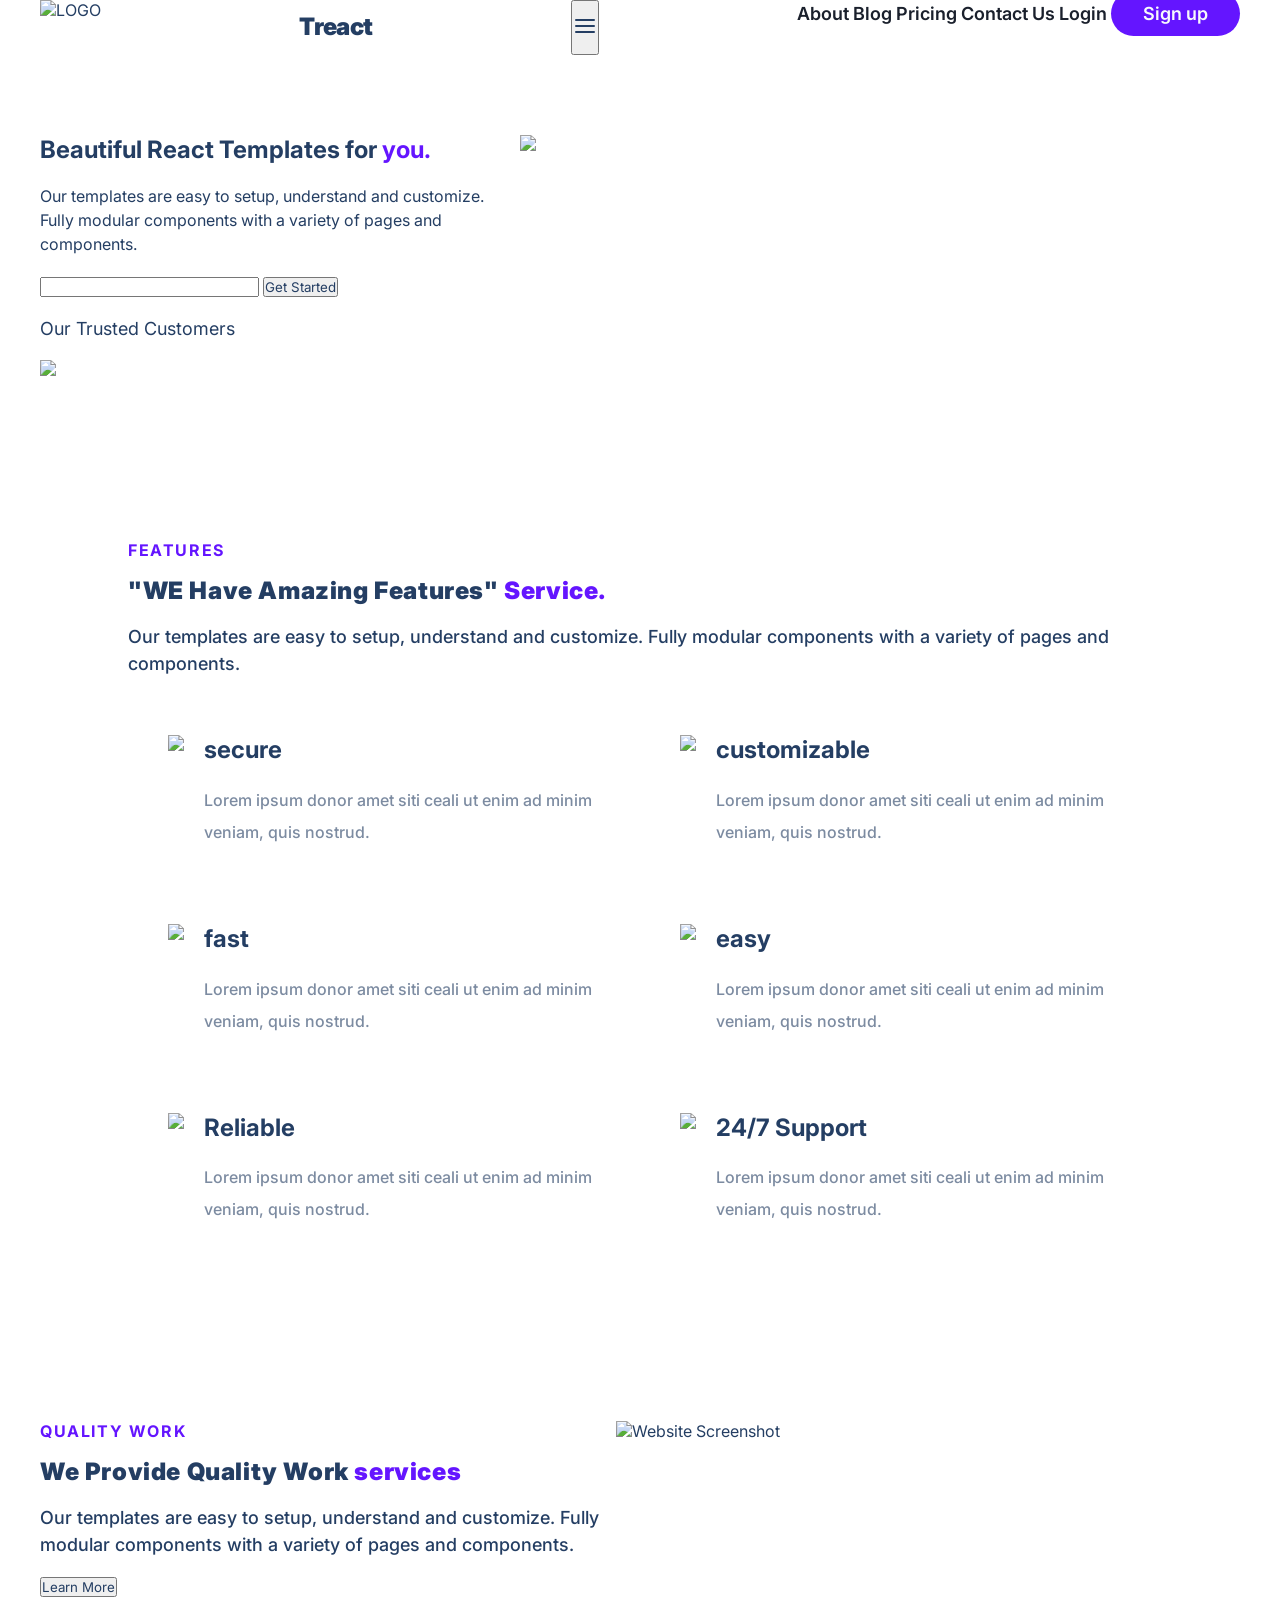
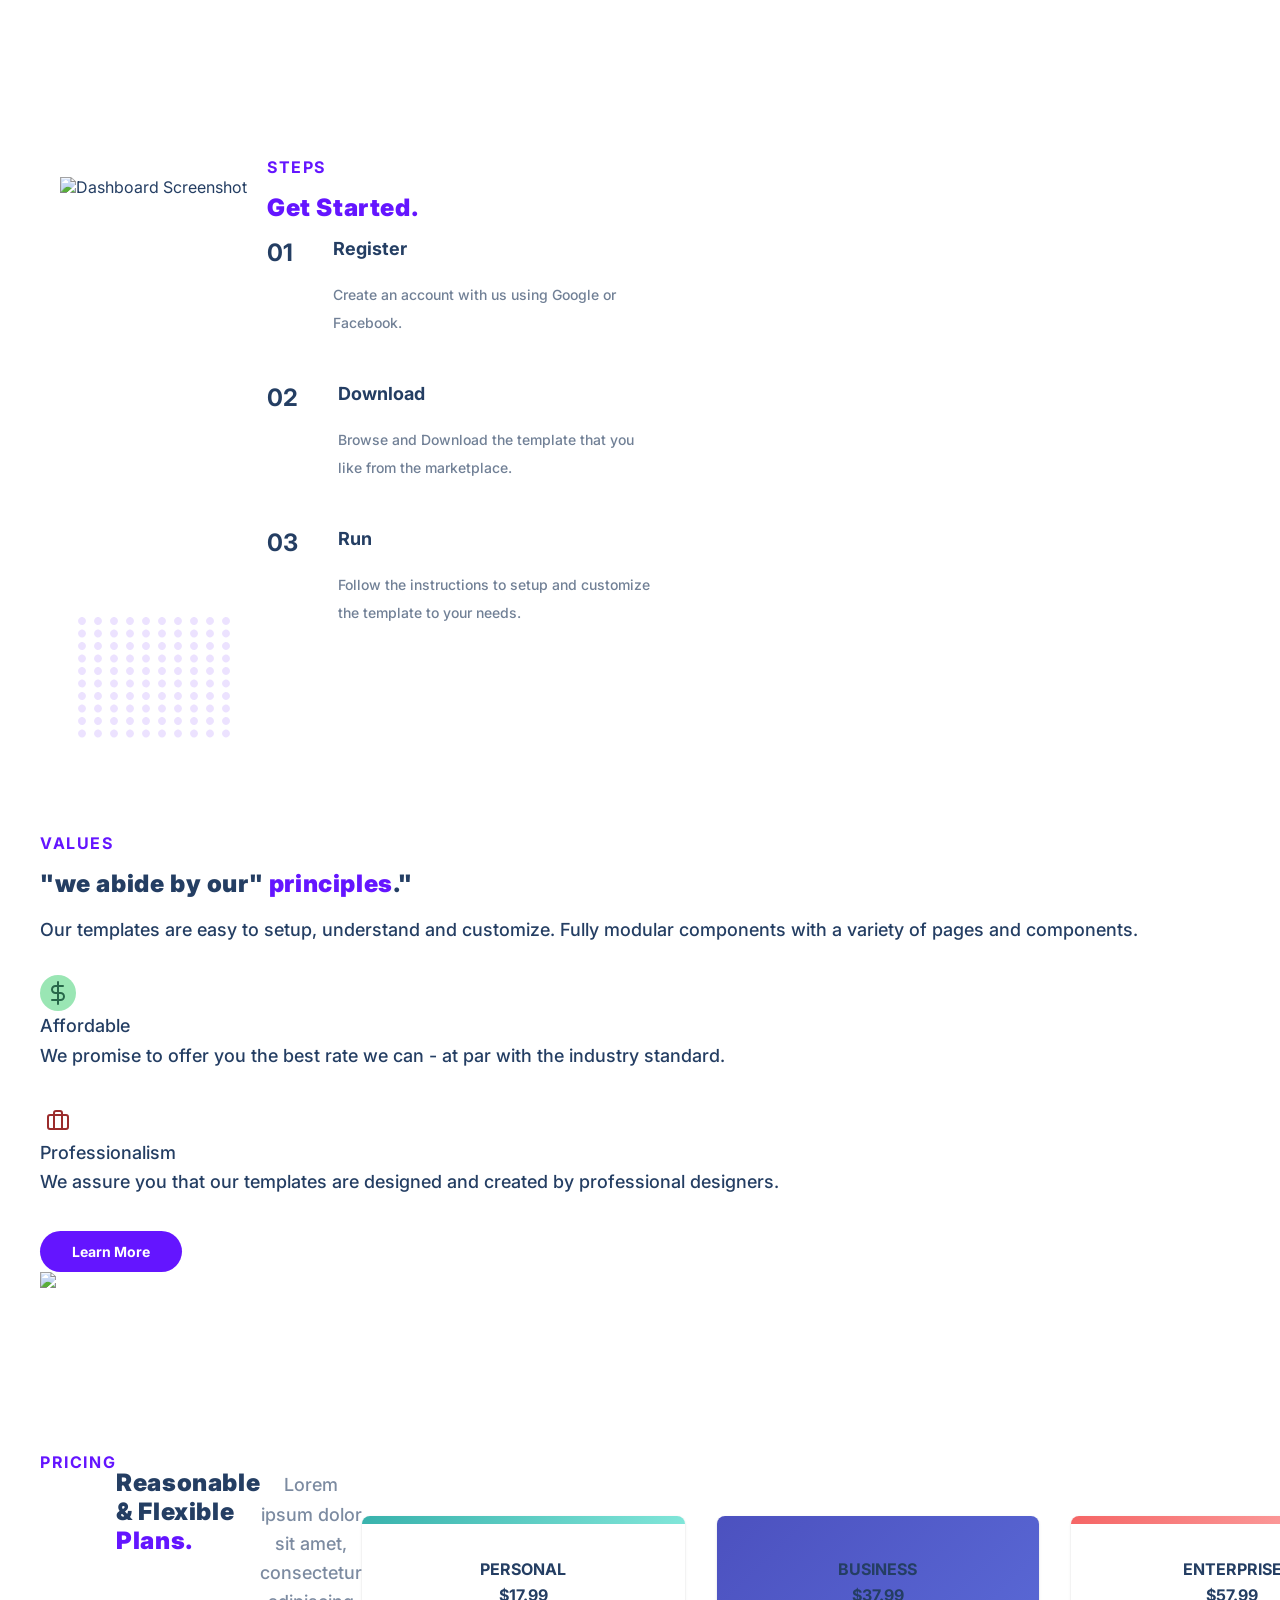
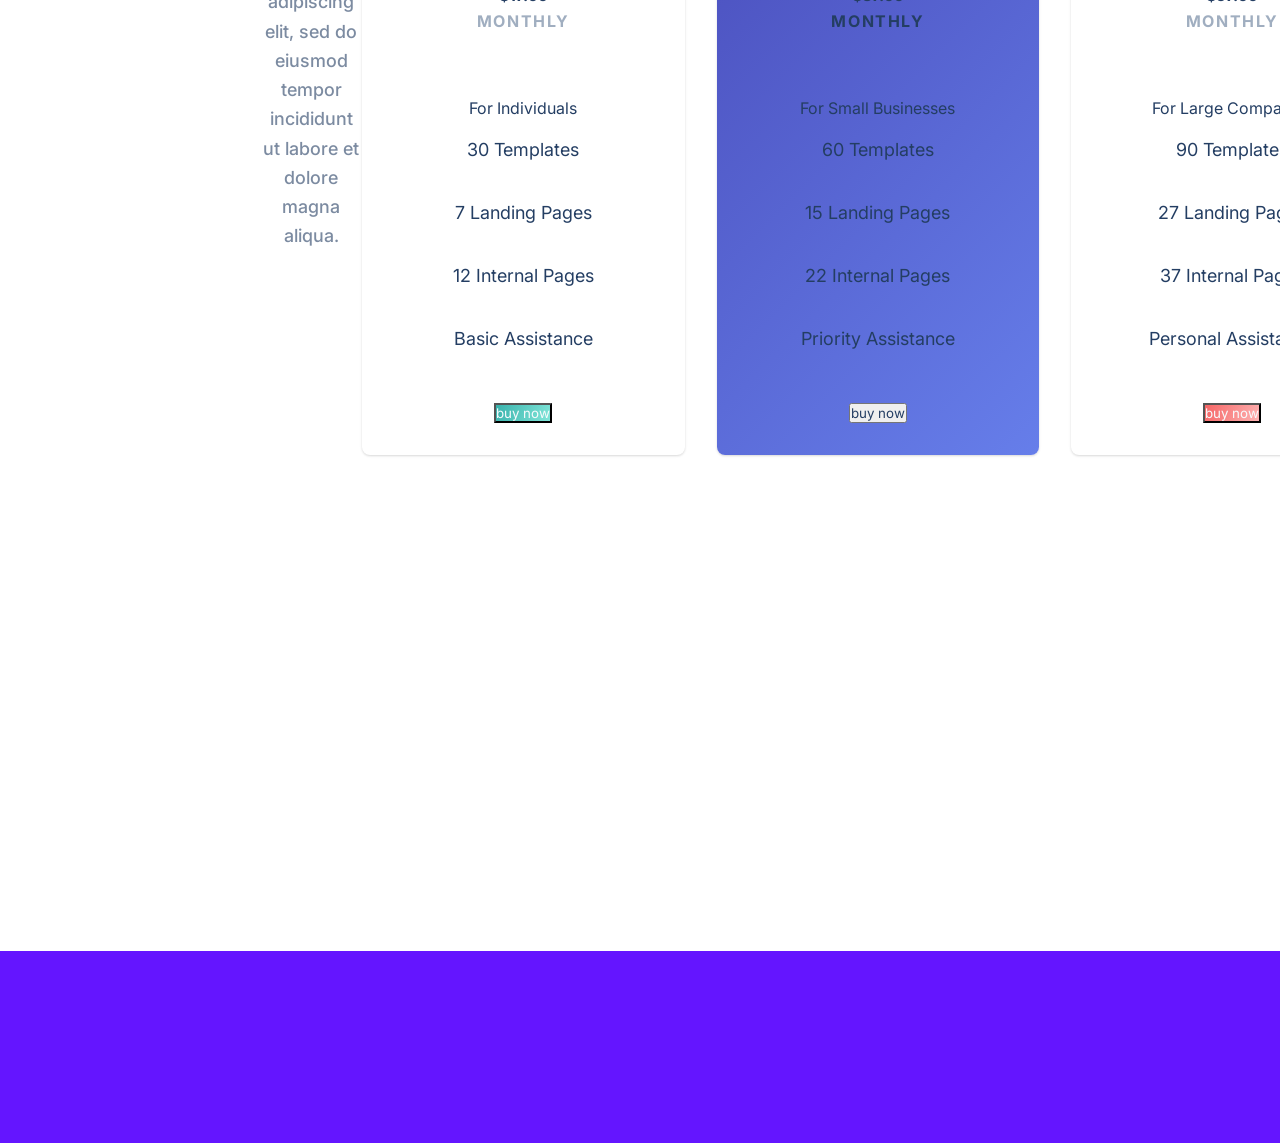
==== commit cae111e3: "added values and pricing" ====
--- a/final project.html
+++ b/final project.html
@@ -339,20 +339,134 @@
             </div>
           </div>
         </div>
-      </section>
-
-<section id="values">
-        <div class="container">
-          <div class="row__narrow">
-            <h4 class="section__tag">Our Values</h4>
-          </div>
-        </div>
-      </section>
-
-      <section id="pricing">
-        <div class="container">
-          <div class="row">
-            <!-- Enter Pricing Section -->
+       </section>
+       <section id="values">
+        <div class="container">
+          <div class="row">
+            <div class="values__description">
+              <div class="section__tag"> Values</div>
+              <h2 class="section__title">
+                "we abide by our"
+                <span class="purple">principles</span>."
+              </h2>
+              <div class="section__para">
+                <p>
+                  Our templates are easy to setup, understand and customize.
+                  Fully modular components with a variety of pages and
+                  components.
+                </p>
+                <div class="values__list">
+                    <div class="value">
+                    <figure class="value__img--wrapper">
+                      <!-- TO GET THIS ICON GO TO https://feathericons.com -->
+                      <svg xmlns="http://www.w3.org/2000/svg" width="24" height="24" viewBox="0 0 24 24" fill="none" stroke="rgba(39, 103, 73, 1)" stroke-width="2" stroke-linecap="round" stroke-linejoin="round" class="value__img">
+                        <line x1="12" y1="1" x2="12" y2="23"></line>
+                        <path d="M17 5H9.5a3.5 3.5 0 0 0 0 7h5a3.5 3.5 0 0 1 0 7H6"></path>
+                      </svg>
+                    </figure>
+                    <div class="value__name">Affordable</div>
+                  </div>
+                  <div class="value__para">
+                    We promise to offer you the best rate we can - at par with
+                    the industry standard.
+                  </div>
+                  
+                    <div class="value">
+                      <div class="value__title">
+                       <figure class="value__img--wrapper">
+                      <!-- TO GET THIS ICON GO TO https://feathericons.com -->
+                      <svg xmlns="http://www.w3.org/2000/svg" width="24" height="24" viewBox="0 0 24 24" fill="none" stroke="rgba(155, 44, 44, 1)" stroke-width="2" stroke-linecap="round" stroke-linejoin="round" class="value__img">
+                        <rect x="2" y="7" width="20" height="14" rx="2" ry="2"></rect>
+                        <path d="M16 21V5a2 2 0 0 0-2-2h-4a2 2 0 0 0-2 2v16"></path>
+                      </svg>
+                    </figure>
+                    </div>
+                    <div class="value__name">Professionalism</div>
+                  </div>
+                  <div class="value__para">
+                    We assure you that our templates are designed and created by
+                    professional designers.
+                  </div>
+                 </div>
+                  <button class="btn__button">Learn More</button>
+                 </div>
+                 <img class="value__img" src="/assets/prototype-illustration.21bc4b3f612a2f257c3d361067582485.svg">
+                 </div>
+              </div>
+            </div>
+            </section>
+            <section id="pricing">
+        <div class="container">
+          <div class="row">
+            <div class="section__tag">pricing</div>
+            <h2 class="section__title">
+              Reasonable &amp; Flexible <span class="purple">Plans.</span>
+            </h2>
+            <p class="section__para">
+              Lorem ipsum dolor sit amet, consectetur adipiscing elit, sed do
+              eiusmod tempor incididunt ut labore et dolore magna aliqua.
+            </p>
+            <div class="plans">
+              <div class="plan">
+                <div class="plan__stripe"></div>
+                <div class="plan__top">
+                  <div class="plan__name">PERSONAL</div>
+                  <div class="plan__price">$17.99</div>
+                  <div class="plan__duration">MONTHLY</div>
+                </div>
+                <div class="plan__middle">
+                  <div class="plan__target">For Individuals</div>
+                  <p class="plan__feature">30 Templates</p>
+                  <p class="plan__feature">7 Landing Pages</p>
+                  <p class="plan__feature">12 Internal Pages</p>
+                  <p class="plan__feature">Basic Assistance</p>
+                </div>
+                <div class="plan__bottom">
+                  <button class="plan__button">buy now</button>
+                </div>
+              </div>
+              <div class="plan">
+                <div class="plan__stripe"></div>
+                <div class="plan__top">
+                  <div class="plan__name">BUSINESS</div>
+                  <div class="plan__price">$37.99</div>
+                  <div class="plan__duration">MONTHLY</div>
+                </div>
+                <div class="plan__middle">
+                  <div class="plan__target">For Small Businesses</div>
+                  <p class="plan__feature">60 Templates</p>
+                  <p class="plan__feature">15 Landing Pages</p>
+                  <p class="plan__feature">22 Internal Pages</p>
+                  <p class="plan__feature">Priority Assistance</p>
+                </div>
+                <div class="plan__bottom">
+                  <button class="plan__button">buy now</button>
+                </div>
+              </div>
+              <div class="plan">
+                <div class="plan__stripe"></div>
+                <div class="plan__top">
+                  <div class="plan__name">ENTERPRISE</div>
+                  <div class="plan__price">$57.99</div>
+                  <div class="plan__duration">MONTHLY</div>
+                </div>
+                <div class="plan__middle">
+                  <div class="plan__target">For Large Companies</div>
+                  <p class="plan__feature">90 Templates</p>
+                  <p class="plan__feature">27 Landing Pages</p>
+                  <p class="plan__feature">37 Internal Pages</p>
+                  <p class="plan__feature">Personal Assistance</p>
+                </div>
+                <div class="plan__bottom">
+                  <button class="plan__button">buy now</button>
+                </div>
+              </div>
+              <svg width="600" height="600" viewBox="0 0 600 600" xmlns="http://www.w3.org/2000/svg" class="plans__blob">
+                <g transform="translate(300,300)">
+                  <path d="M82,-98.3C129.8,-57.7,208.2,-54.1,229.6,-26.6C251.1,1,215.6,52.5,172.9,74.9C130.2,97.2,80.3,90.4,37.8,107.5C-4.8,124.7,-40,165.7,-63.3,162.3C-86.5,158.8,-97.8,110.9,-109.3,72.2C-120.7,33.5,-132.2,4.1,-140.1,-37.4C-147.9,-79,-152.1,-132.6,-128.1,-177.3C-104.1,-222.1,-52.1,-258,-17.5,-237.2C17.1,-216.4,34.3,-138.9,82,-98.3Z" fill="#FFB4BC"></path>
+                </g>
+              </svg>
+            </div>
           </div>
         </div>
       </section>
--- a/final project.css
+++ b/final project.css
@@ -57,11 +57,24 @@
   overflow: hidden;
 }
 
-button {
+.btn__button {
+    background-color: #6415ff;
+    padding: 12px 32px;
+    border-radius: 500px;
+    border: none;
+    font-size: 14px;
+    font-weight: bold;
+    color: #fff;
+    cursor: pointer;
+    transition: all 300ms ease;
+    margin-top: 35px;
+}
+
+.button {
   cursor: pointer;
   border: none;
 }
-button {
+.button {
   text-rendering: auto;
   color: buttontext;
   letter-spacing: normal;
@@ -105,6 +118,18 @@
   overflow-x: hidden;
 }
 
+p {
+  font-size: 18px;
+  line-height: 1.5;
+  display: block;
+    margin-block-start: 1em;
+    margin-block-end: 1em;
+    margin-inline-start: 0px;
+    margin-inline-end: 0px;
+    unicode-bidi: isolate;
+
+}
+
 .row {
   width: 100%;
   max-width: 1200px;
@@ -142,15 +167,30 @@
   color: #6415ff;
 }
 
-section {
+.section {
   padding: 0 32px;
 }
 
-section__title {
+.section__title {
   font-weight: 900;
   color: rgb(36, 62, 99);
   margin: 16px 0;
   letter-spacing: 0.025em;
+}
+
+.section__tag {
+  font-size: 16px;
+  color: #6415ff;
+  letter-spacing: 1.6px;
+  font-weight: 700;
+  text-transform: uppercase;
+}
+
+.section__para {
+    font-size: 18px;
+    font-weight: 500;
+    color: #7c8ba1;
+    line-height: 1.625;
 }
 
 main {
@@ -466,33 +506,175 @@
 
 */
 
-.values__row {
+.value__row {
   display: flex;
   justify-content: space-between;
   align-items: center;
 }
 
-/*.PRICING ↓
-
-*/
-
-.pricing__row {
+.value__list {
+  margin-left: 0px;
+  margin-right: 0px;
+  display: flex;
+  max-width: none;
+}
+.value {
+    align-items: flex-start;
+    display: flex;
+    flex-direction: column;
+    margin-top: 2rem;
+    margin-right: 2rem;
+}
+    
+.Value__title { display: flex;
+    font-size: 18px;
+    font-weight: bold;
+    margin-bottom: 8px;
+    align-items: center;
+}
+
+.value__img--wrapper { 
+    border-radius: 50%;
+    display: flex;
+    align-items: center;
+    justify-content: center;
+    width: 36px;
+    height: 36px;
+}
+
+.value:nth-child(1) .value__img--wrapper {
+    background-color: #9ae6b4;
+}
+
+.value:nth-child(2) .value__img--wrapper {
+    background-color: #feb2b2;
+    color: #fff;
+}
+     
+
+/* PRICING ↓ */
+
+.plans {
+    display: flex;
+    flex-direction: row;
+    justify-content: space-between;
+    position: relative;
+    width: 100%; 
+}
+
+.plan__top {
+    display: flex;
+    flex-direction: column;
+    padding-top: 2rem;
+    padding-bottom: 2rem;
+    text-transform: uppercase;
+    line-height: 1.625;
+}
+
+.plan__middle {
+    margin-left: -2rem;
+    margin-right: -2rem;
+    display: flex;
+    flex: 1 1 0%;
+    flex-direction: column;
+    border-top-width: 2px;
+    border-bottom-width: 2px;
+    padding: 2rem;
+}
+
+.plan__bottom {
+    padding-left: 4rem;
+    padding-right: 4rem;
+    padding-top: 2rem
+32px
+;
+    padding-bottom: 2rem;
+}
+
+.plan {
+    position: relative;
+    margin-top: 4rem;
+    display: flex;
+    width: 100%;
+    max-width: 24rem;
+    flex-direction: column;
+    border-radius: 0.5rem;
+    background-color: rgb(255 255 255);
+    padding-left: 2rem;
+    padding-right: 2rem;
+    margin-right: 2rem;
+    padding-top: 0.5rem;
+    text-align: center;
+    color: rgb(26 32 44);
+    box-shadow: rgba(0, 0, 0, 0) 0px 0px 0px 0px, rgba(0, 0, 0, 0) 0px 0px 0px 0px, rgba(0, 0, 0, 0.1) 0px 1px 3px 0px, rgba(0, 0, 0, 0.06) 0px 1px 2px 0px;
+}
+
+.plan:nth-child(1) .plan__stripe, .plan:nth-child(1) .plan__button {
+    color: #f7fafc;
+    background: linear-gradient(115deg, rgb(56, 178, 172) 0%, rgb(129, 230, 217) 100%);
+}
+
+.plan:nth-child(2) {
+    background: linear-gradient(135deg, rgb(76, 81, 191) 0%, rgb(102, 126, 234) 100%
+100%
+);
+}
+
+.plan:nth-child(3) .plan__stripe, .plan:nth-child(3) .plan__button {
+    color: #f7fafc;
+    background: linear-gradient(115deg, rgb(245, 101, 101) 0%, rgb(254, 178, 178) 100%);
+}
+
+.plan__bottom {
+    padding-left: 4rem;
+    padding-right: 4rem;
+    padding-top: 2rem
+32px
+;
+    padding-bottom: 2rem;
+}
+
+.plan__stripe {
+    position: absolute;
+    left: 0px;
+    right: 0px;
+    top: 0px;
+    height: 0.5rem;
+    border-top-left-radius: 0.5rem;
+    border-top-right-radius: 0.5rem;
+}
+
+#pricing__row {
   display: flex;
   flex-direction: column;
   align-items: center;
 }
 
-TESTIMONIALS ↓
-
-*/
+#pricing .section__para {
+    max-width: 576px;
+    text-align: center;
+}
+
+.plan:nth-child(odd) .plan__duration {
+    color: #a0aec0;
+}
+.plan__duration {
+    font-size: 16px;
+    letter-spacing: 0.1em;
+}
+.plan__name, .plan__price, .plan__duration {
+    font-weight: bold;
+    line-height: 1.625;
+}
+
+
+/* TESTIMONIALS ↓ */
 
 .testimonials__row {
   display: flex;
 }
 
-START / CALL TO ACTION ↓
-
-*/
+/* START / CALL TO ACTION ↓ */
 
 .start__row {
   position: relative;
@@ -590,4 +772,38 @@
     main {
         margin-bottom: 80px;
     }
-}+}
+
+@media (max-width: 1024px) {
+    .values__list {
+      max-width: 20rem;
+        flex-direction: column;
+    }
+}
+
+@media (max-width: 1024px) {
+    .section__title {
+        font-size: 24px;
+    }
+}
+
+@media (max-width: 1024px) {
+    .plans {
+        flex-direction: column;
+        align-items: center;
+    }
+}
+
+@media (max-width: 1024px) {
+    .plan {
+        margin-right: 0;
+        margin-bottom: 2rem;
+    }
+}
+
+@media (max-width: 1024px) {
+    .section__para {
+        font-size: 16px;
+    }
+}
+
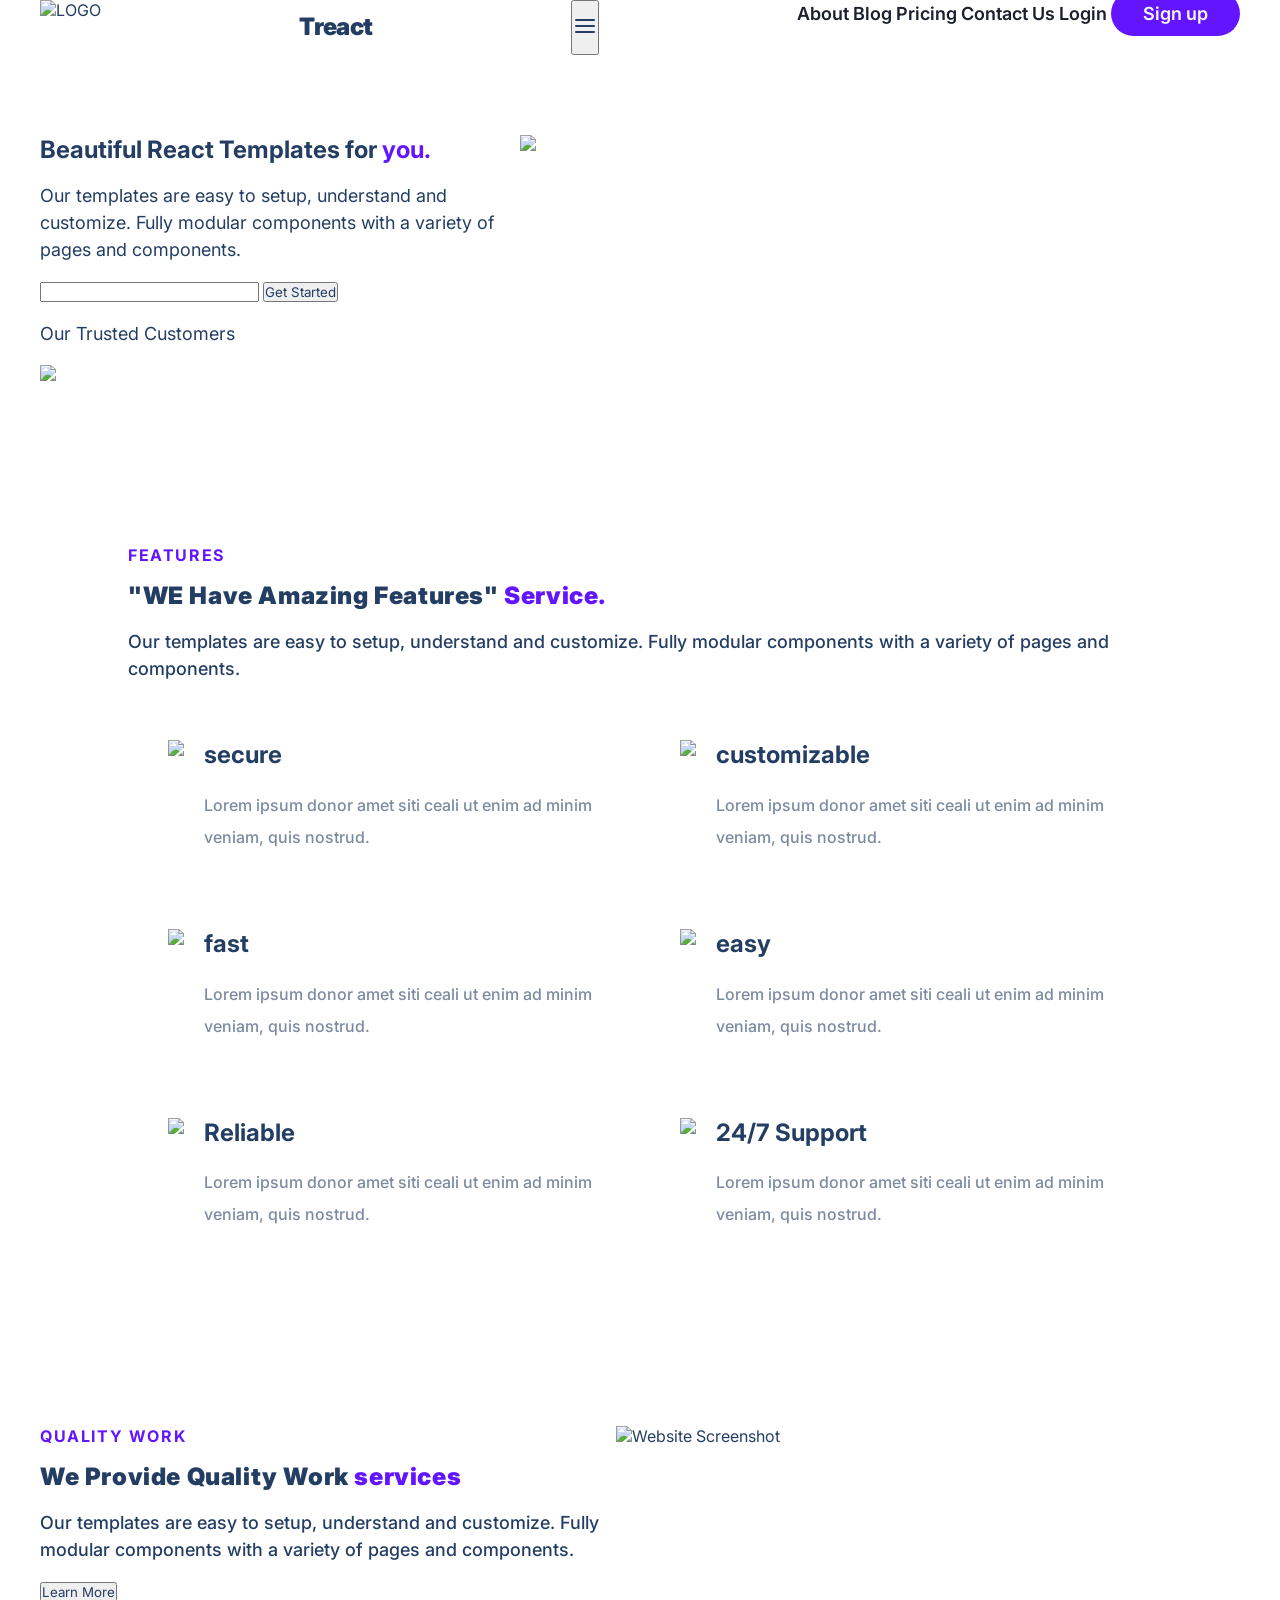
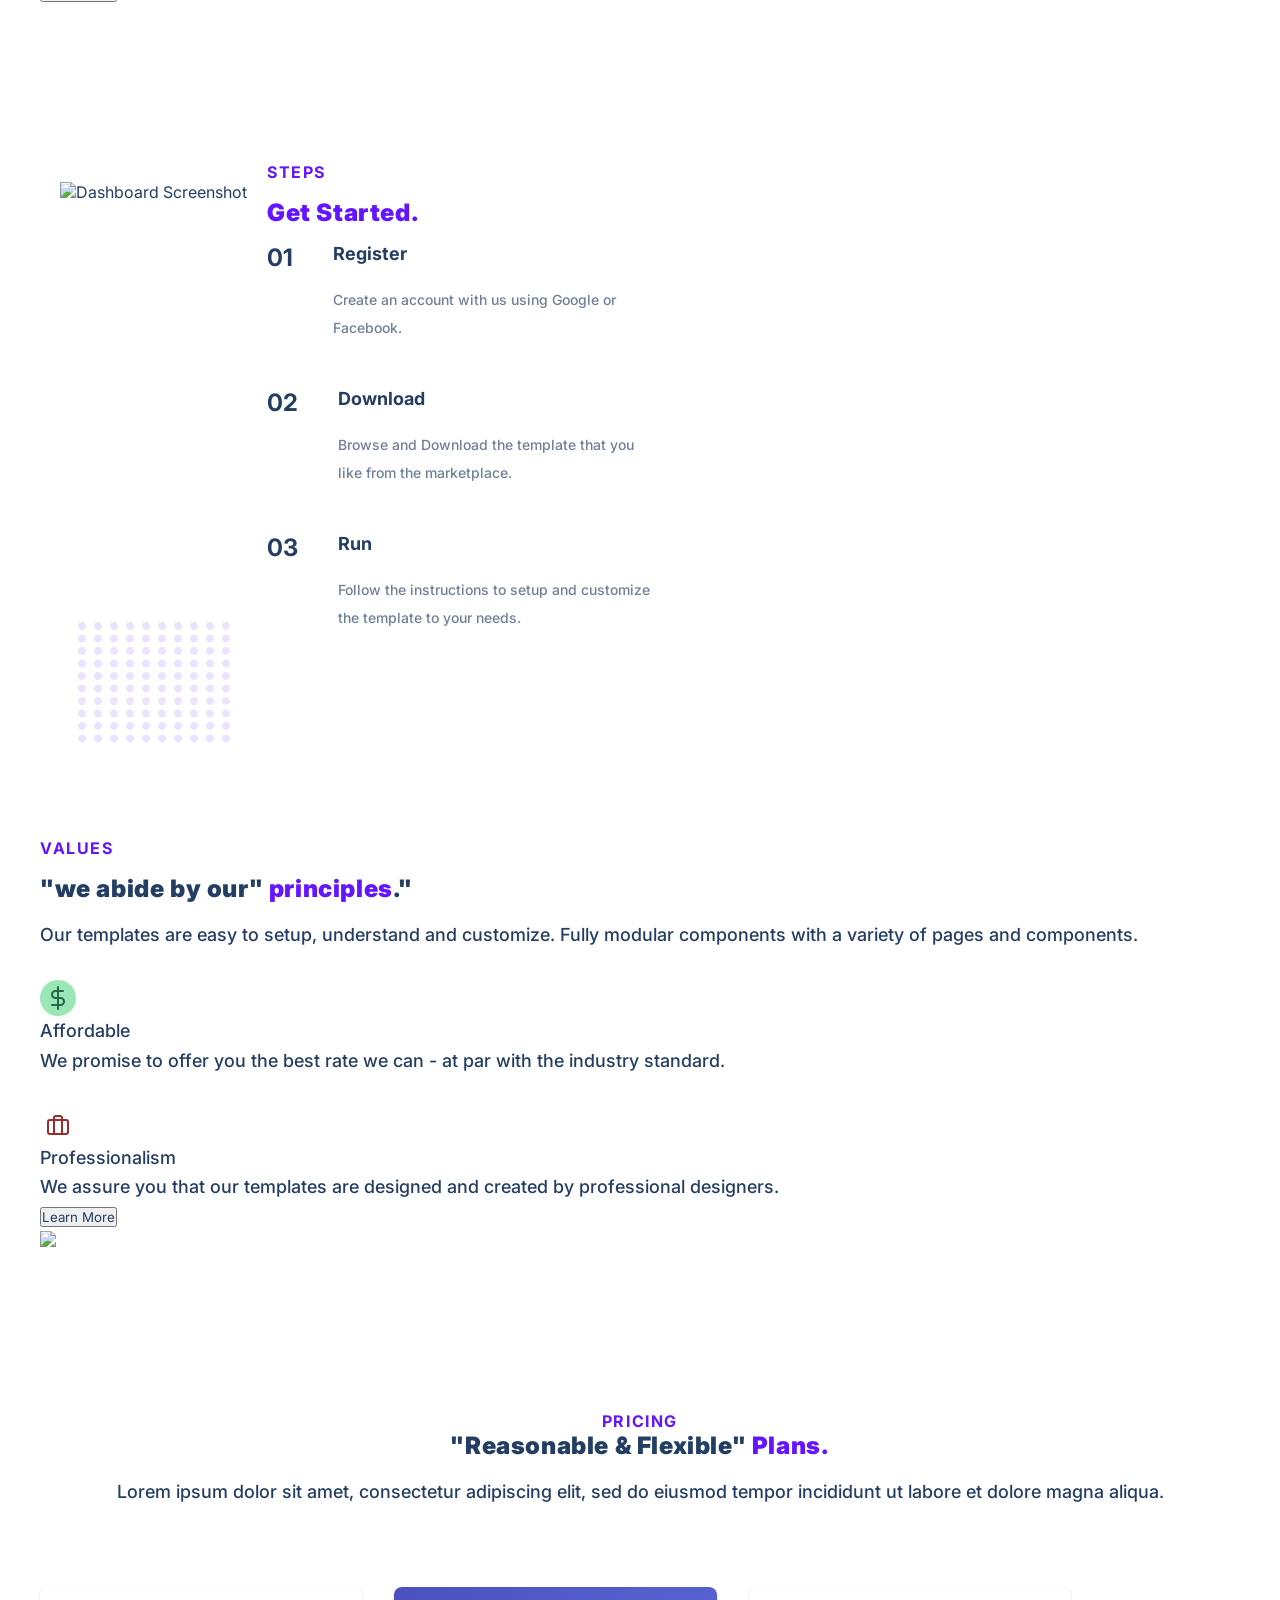
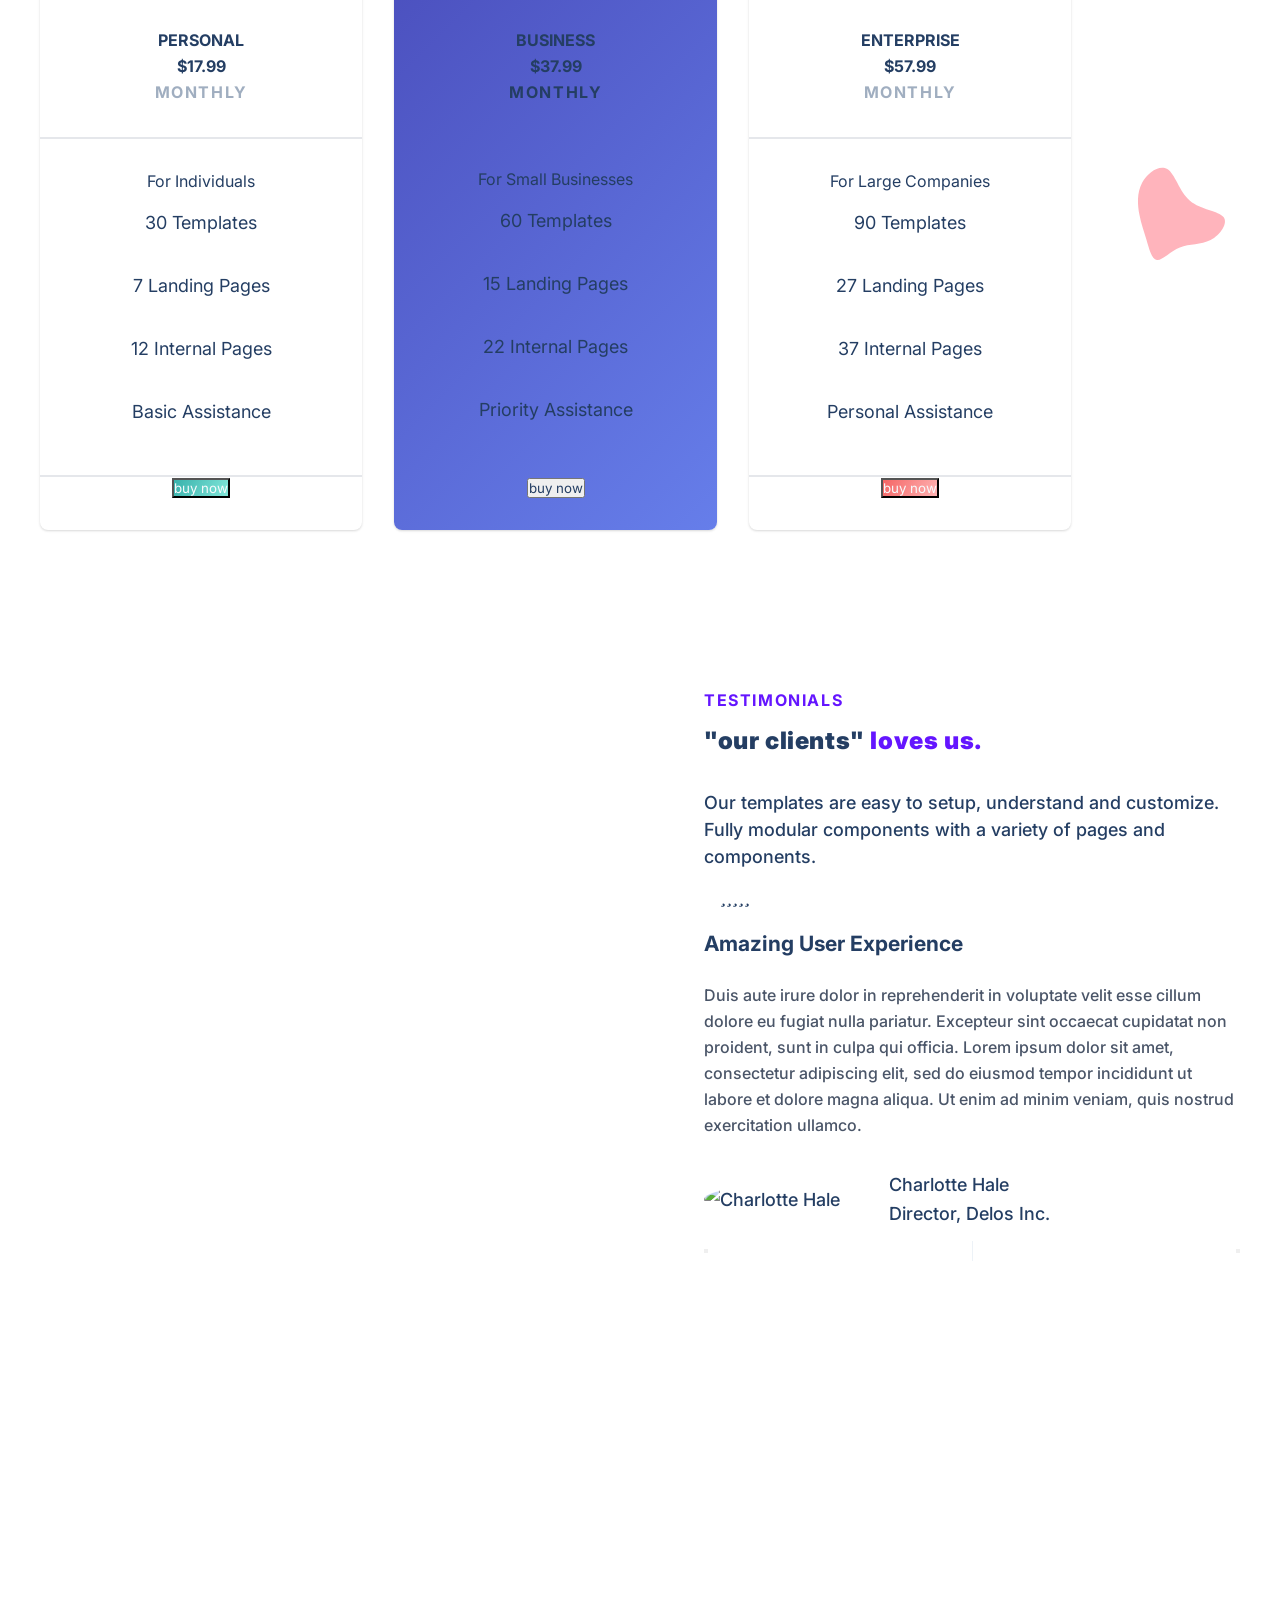
==== commit 62cb7511: "testimoniasls" ====
--- a/final project.html
+++ b/final project.html
@@ -340,6 +340,7 @@
           </div>
         </div>
        </section>
+
        <section id="values">
         <div class="container">
           <div class="row">
@@ -395,17 +396,21 @@
               </div>
             </div>
             </section>
-            <section id="pricing">
+
+      <section id="pricing">
         <div class="container">
           <div class="row">
-            <div class="section__tag">pricing</div>
+            <div class="section__tag">pricing</div> 
             <h2 class="section__title">
-              Reasonable &amp; Flexible <span class="purple">Plans.</span>
+              "Reasonable & Flexible" <span class="purple">Plans.</span>
             </h2>
-            <p class="section__para">
-              Lorem ipsum dolor sit amet, consectetur adipiscing elit, sed do
-              eiusmod tempor incididunt ut labore et dolore magna aliqua.
-            </p>
+            <div class="section__para">
+              <p>
+                Lorem ipsum dolor sit amet, consectetur adipiscing elit, sed do
+                eiusmod tempor incididunt ut labore et dolore magna aliqua.
+              </p>    
+           </div>
+
             <div class="plans">
               <div class="plan">
                 <div class="plan__stripe"></div>
@@ -467,17 +472,73 @@
                 </g>
               </svg>
             </div>
-          </div>
-        </div>
       </section>
 
       <section id="testimonials">
         <div class="container">
-          <div class="row">
-            <!-- Enter Testimonials Section -->
+          <div class="row"> 
+            <img src="./assets/love-illustration.c759090fa833369ad6ffb6eb19cacb3e.svg" alt="" class="testimonials__img">
+            <div class="testimonials__description">
+              <div class="section__tag">Testimonials</div>
+              <h2 class="section__title">
+                "our clients"
+                <span class="purple">loves us.</span>
+              </h2>
+              <div class="section__para">
+                <p>
+                  Our templates are easy to setup, understand and customize.
+                  Fully modular components with a variety of pages and
+                  components.
+                </p>
+                <div class="testimonial">
+                <div class="testimonial__rating">
+                  <i class="fas fa-star" aria-hidden="true"></i>
+                  
+                  <i class="fas fa-star" aria-hidden="true"></i>
+                  
+                  <i class="fas fa-star" aria-hidden="true"></i>
+                  
+                  <i class="fas fa-star" aria-hidden="true"></i>
+                  
+                  <i class="fas fa-star" aria-hidden="true"></i>
+                  
+                </div>
+                <h3 class="testimonial__title">Amazing User Experience</h3>
+                <p class="testimonial__para">
+                  Duis aute irure dolor in reprehenderit in voluptate velit esse
+                  cillum dolore eu fugiat nulla pariatur. Excepteur sint
+                  occaecat cupidatat non proident, sunt in culpa qui officia.
+                  Lorem ipsum dolor sit amet, consectetur adipiscing elit, sed
+                  do eiusmod tempor incididunt ut labore et dolore magna aliqua.
+                  Ut enim ad minim veniam, quis nostrud exercitation ullamco.
+                </p>
+                <div class="testimonial__bottom">
+                  <div class="testimonial__profile">
+                    <img src="https://images.unsplash.com/photo-1494790108377-be9c29b29330?ixlib=rb-1.2.1&amp;ixid=eyJhcHBfaWQiOjEyMDd9&amp;auto=format&amp;fit=facearea&amp;facepad=3.25&amp;w=512&amp;h=512&amp;q=80"  alt="Charlotte Hale" class="circle-image">
+                    <div class="testimonial__details">                                                                                                                                                                                                         
+                      <div class="testimonial__name">Charlotte Hale</div>
+                      <div class="testimonial__role">Director, Delos Inc.</div>
+                    </div>
+                  </div>
+                  <div class="testimonial__buttons">
+                    <button class="testimonial__button">
+                      <svg fill="none" stroke="rgb(100,21,255)" stroke-linecap="round" stroke-linejoin="round" stroke-width="3" viewBox="0 0 24 24">
+                        <path d="M10 19l-7-7m0 0l7-7m-7 7h18"></path>
+                      </svg>
+                    </button>
+                    <div class="divider"></div>
+                    <button class="testimonial__button">
+                      <svg fill="none" stroke="rgb(100,21,255)" stroke-linecap="round" stroke-linejoin="round" stroke-width="3" viewBox="0 0 24 24">
+                        <path d="M14 5l7 7m0 0l-7 7m7-7H3"></path>
+                      </svg>
+                    </button>
+                  </div>
+                </div>
+              </div>
+            </div> 
           </div>
-        </div>
-      </section>
+       </div>   
+       </section>
 
       <section id="start">
         <div class="container">
--- a/final project.css
+++ b/final project.css
@@ -11,6 +11,17 @@
   margin-block-end: 0.83em;
   margin-inline-start: 0;
   margin-inline-end: 0;
+  unicode-bidi: isolate;
+}
+
+h3 {
+  display: block;
+  margin-block-start: 1em;
+  margin-block-end: 1em;
+  margin-inline-start: 0px;
+  margin-inline-end: 0px;
+  font-size: 1.17em;
+  font-weight: bold;
   unicode-bidi: isolate;
 }
 
@@ -57,23 +68,6 @@
   overflow: hidden;
 }
 
-.btn__button {
-    background-color: #6415ff;
-    padding: 12px 32px;
-    border-radius: 500px;
-    border: none;
-    font-size: 14px;
-    font-weight: bold;
-    color: #fff;
-    cursor: pointer;
-    transition: all 300ms ease;
-    margin-top: 35px;
-}
-
-.button {
-  cursor: pointer;
-  border: none;
-}
 .button {
   text-rendering: auto;
   color: buttontext;
@@ -119,15 +113,14 @@
 }
 
 p {
-  font-size: 18px;
-  line-height: 1.5;
-  display: block;
+    font-size: 18px;
+    line-height: 1.5;
+    display: block;
     margin-block-start: 1em;
     margin-block-end: 1em;
     margin-inline-start: 0px;
     margin-inline-end: 0px;
     unicode-bidi: isolate;
-
 }
 
 .row {
@@ -176,14 +169,16 @@
   color: rgb(36, 62, 99);
   margin: 16px 0;
   letter-spacing: 0.025em;
+  align-items: center;
 }
 
 .section__tag {
-  font-size: 16px;
-  color: #6415ff;
-  letter-spacing: 1.6px;
-  font-weight: 700;
-  text-transform: uppercase;
+    font-size: 16px;
+    color: #6415ff;
+    letter-spacing: 1.6px;
+    font-weight: 700;
+    text-transform: uppercase;
+    align-items: center;
 }
 
 .section__para {
@@ -405,9 +400,14 @@
   padding: 20px;
 }
 
- */ Quality work↓
-
-quality__row {
+.features .section__title,
+.pricing .section__title {
+  text-align: center;
+}
+
+/* Quality work ↓ */
+
+.quality__row {
   display: flex;
   justify-content: space-between;
   align-items: center;
@@ -603,10 +603,11 @@
     padding-left: 2rem;
     padding-right: 2rem;
     margin-right: 2rem;
-    padding-top: 0.5rem;
+    padding-top: 2rem;
     text-align: center;
     color: rgb(26 32 44);
     box-shadow: rgba(0, 0, 0, 0) 0px 0px 0px 0px, rgba(0, 0, 0, 0) 0px 0px 0px 0px, rgba(0, 0, 0, 0.1) 0px 1px 3px 0px, rgba(0, 0, 0, 0.06) 0px 1px 2px 0px;
+    justify-content: space-between;
 }
 
 .plan:nth-child(1) .plan__stripe, .plan:nth-child(1) .plan__button {
@@ -634,23 +635,46 @@
     padding-bottom: 2rem;
 }
 
-.plan__stripe {
-    position: absolute;
-    left: 0px;
-    right: 0px;
-    top: 0px;
-    height: 0.5rem;
-    border-top-left-radius: 0.5rem;
-    border-top-right-radius: 0.5rem;
-}
-
-#pricing__row {
-  display: flex;
-  flex-direction: column;
-  align-items: center;
-}
-
-#pricing .section__para {
+.plan {
+    position: relative;
+    margin-top: 4rem;
+    display: flex;
+    width: 100%;
+    max-width: 24rem;
+    flex-direction: column;
+    border-radius: 0.5rem;
+    background-color: rgb(255 255 255);
+    padding-left: 2rem;
+    padding-right: 2rem;
+    margin-right: 2rem;
+    padding-top: 0.5rem;
+    text-align: center;
+    color: rgb(26 32 44);
+    box-shadow: rgba(0, 0, 0, 0) 0px 0px 0px 0px, rgba(0, 0, 0, 0) 0px 0px 0px 0px, rgba
+#0000001a
+(0, 0, 0, 0.1) 0px 1px 3px 0px, rgba(0, 0, 0, 0.06) 0px 1px 2px 0px;
+}
+#pricing .section__title {
+    text-align: center;
+}
+#pricing .section__tag {
+    text-align: center;
+}
+#pricing .section__title, #pricing .section__tag {
+    margin: 0 auto;
+}
+#pricing .row {
+    text-align: center;
+    flex-direction: column;
+    align-items: center;
+}
+
+.plan:nth-child(1) .plan__middle, .plan:nth-child(3) .plan__middle {
+    border-top: 2px solid rgb(229, 231, 235);
+    border-bottom: 2px solid rgb(229, 231, 235);
+}
+
+.pricing .section__para {
     max-width: 576px;
     text-align: center;
 }
@@ -670,16 +694,113 @@
 
 /* TESTIMONIALS ↓ */
 
+.div.testimonials__row {
+    display: flex;
+    justify-content: space-between;
+    align-items: center;
+    margin-top: 2rem;
+}
+
+.testimonial__details {
+    margin-left: 24px;
+}
+
 .testimonials__row {
-  display: flex;
-}
-
+    margin-left: auto;
+    margin-right: auto;
+    max-width: 1280px;
+    display: flex;
+    align-items: center;
+    justify-content: space-between;
+} 
+
+.image-wrapper { 
+    width: 100%;
+    height: 100%;
+    overflow: hidden;
+    display: flex;
+    justify-content: center;
+    align-items: center;
+}
+
+.circle-image {
+    width: 30%;
+    height: auto;
+    border-radius: 50%;
+    object-fit: cover;
+}
+
+.testimonial__img {
+    width: 100%;
+    height: auto;
+    border-radius: 8px;
+    object-fit: cover;
+}
+
+.testimonial__para {
+    margin-top: 1rem;
+    margin-bottom: 2rem;
+    font-weight: 500;
+    line-height: 1.625;
+    font-size: 16px;
+    color: rgb(74, 85, 104);
+}
+
+.testimonials__description {
+    display: flex;
+    flex-direction: column;
+    padding-left: 64px;
+}
+.testimonials__img, .testimonials__description {
+    width: 50%;
+}
+
+.testimonial__button {
+    display: flex;
+    justify-content: space-between;
+}
+
+.testimonial__button:hover {
+    background: rgb(100, 21, 255);
+    color: #fff;
+}
+
+.testimonial__buttons {
+    display: flex;
+    align-items: center;
+    justify-content: space-between
+}
+
+
+.testimonial__profile {
+    display: flex;
+    align-items: center;
+}
+
+.testimonial__rating {
+    Color: rgb(255, 215, 0);
+    display: flex;
+    align-items: center;
+    margin-left: 16px;
+}
 /* START / CALL TO ACTION ↓ */
 
 .start__row {
   position: relative;
   overflow: hidden;
 }
+
+:not(svg) {
+    transform-origin: 0px 0px;
+}
+
+.divider {
+    margin-top: 0.75rem;
+    margin-bottom: 0.75rem;
+    border-right-width: 1px;
+    width: 0.5px;
+    background-color: rgb(237, 242, 247);
+    height: 20px;
 
 /* 
 
@@ -807,3 +928,34 @@
     }
 }
 
+@media (max-width: 1024px) {
+    #features .section__title, #pricing .section__title {
+        font-size: 48px;
+    }
+}
+
+.features .section__title, #pricing .section__title {
+    text-align: center;
+}
+.features .section__title, #pricing .section__title {
+    text-align: center;
+}
+
+@media (max-width: 1024px) {
+    .testimonials__description {
+        padding-left: 48px;
+    }
+}
+@media (max-width: 1280px) {
+  .testimonials__description {
+        width: calc(60%);
+    }
+}
+
+@media (max-width: 1280px) {
+    .testimonials__img
+Specificity: (0,1,0)
+ {
+        width: 40%;
+    }
+
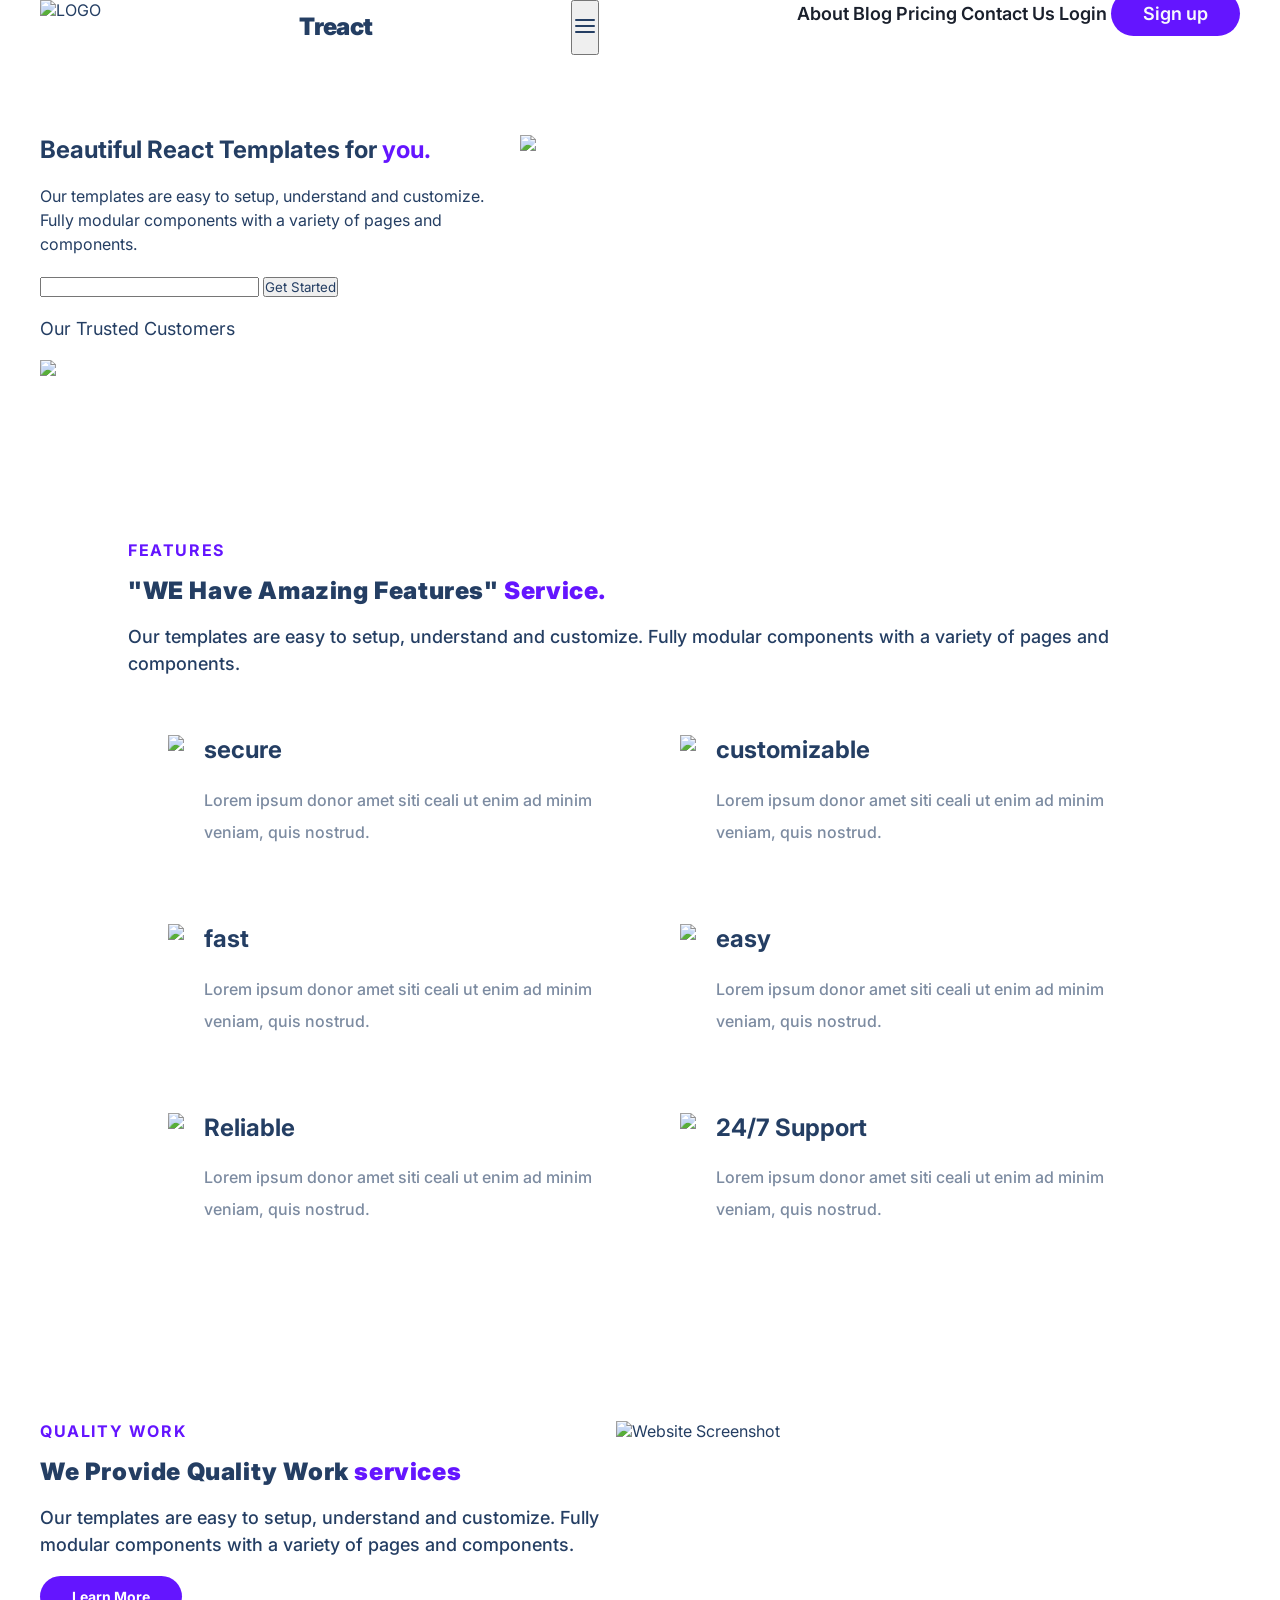
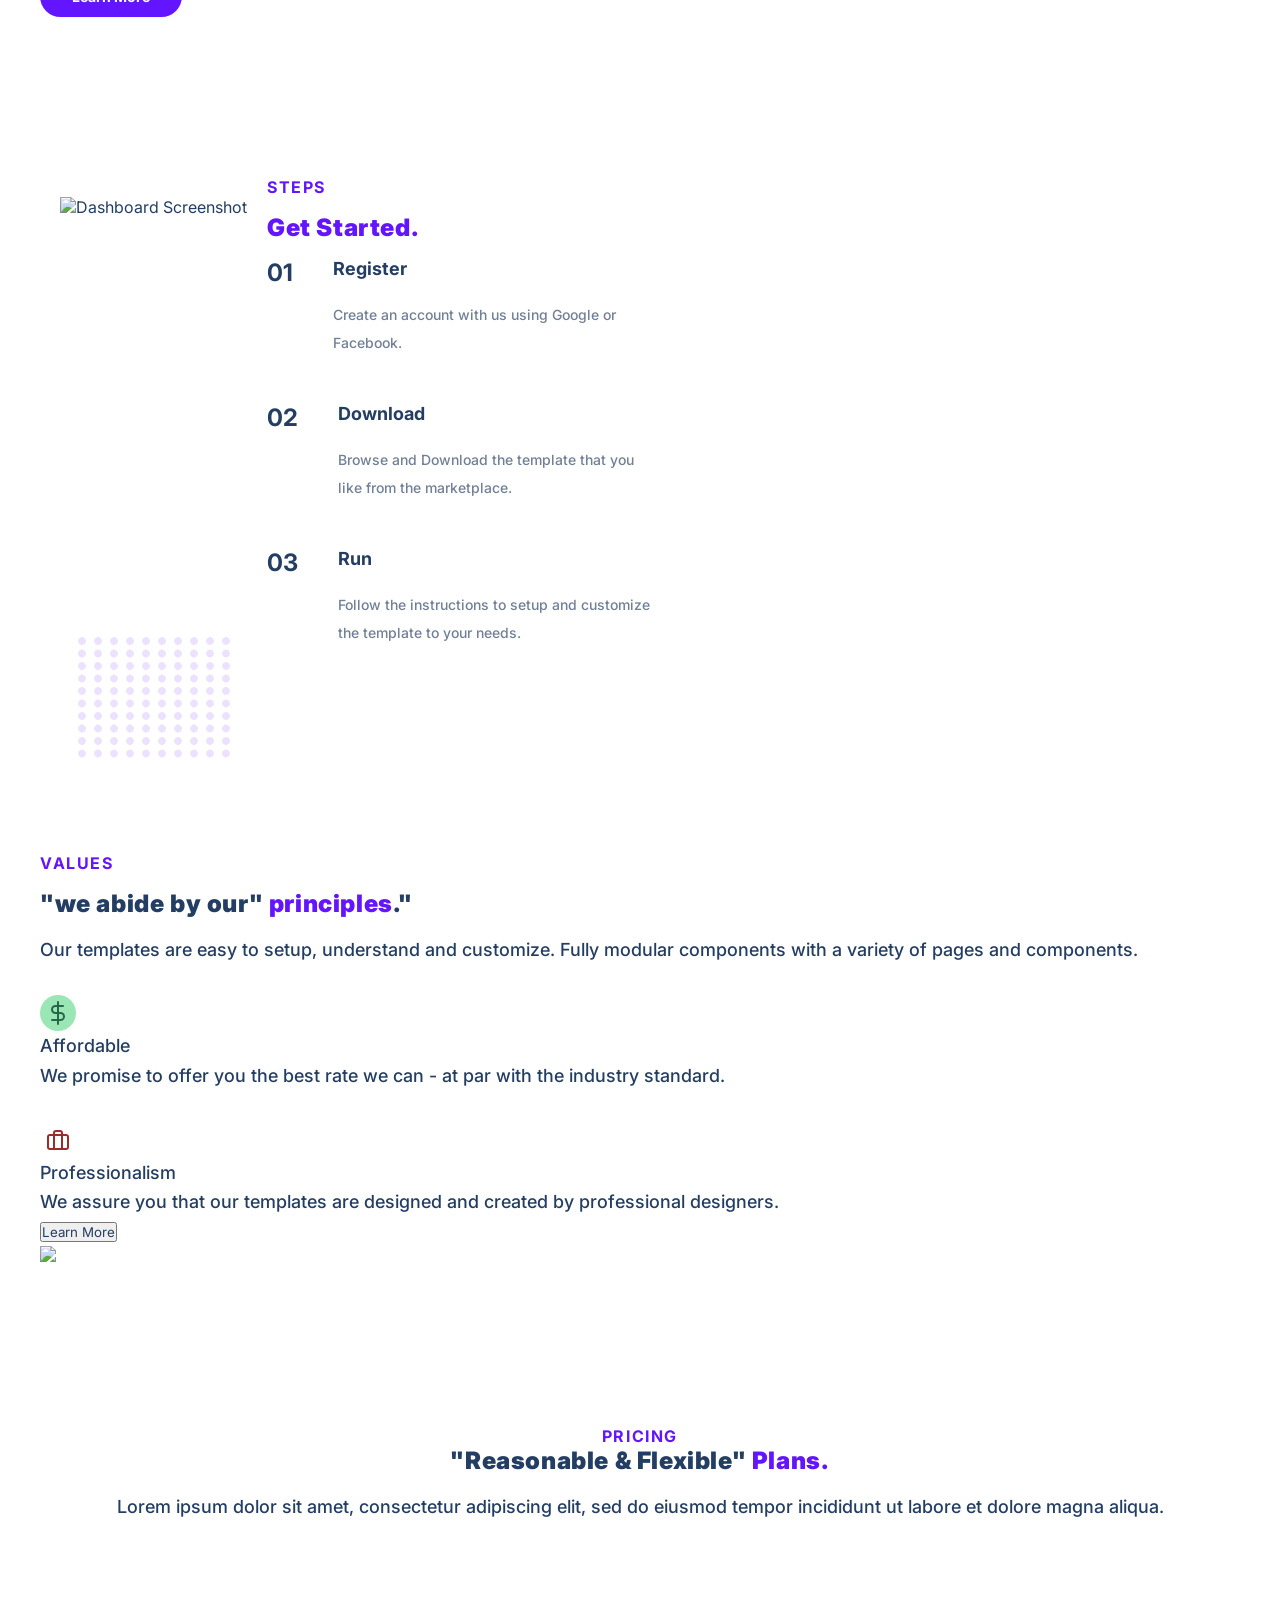
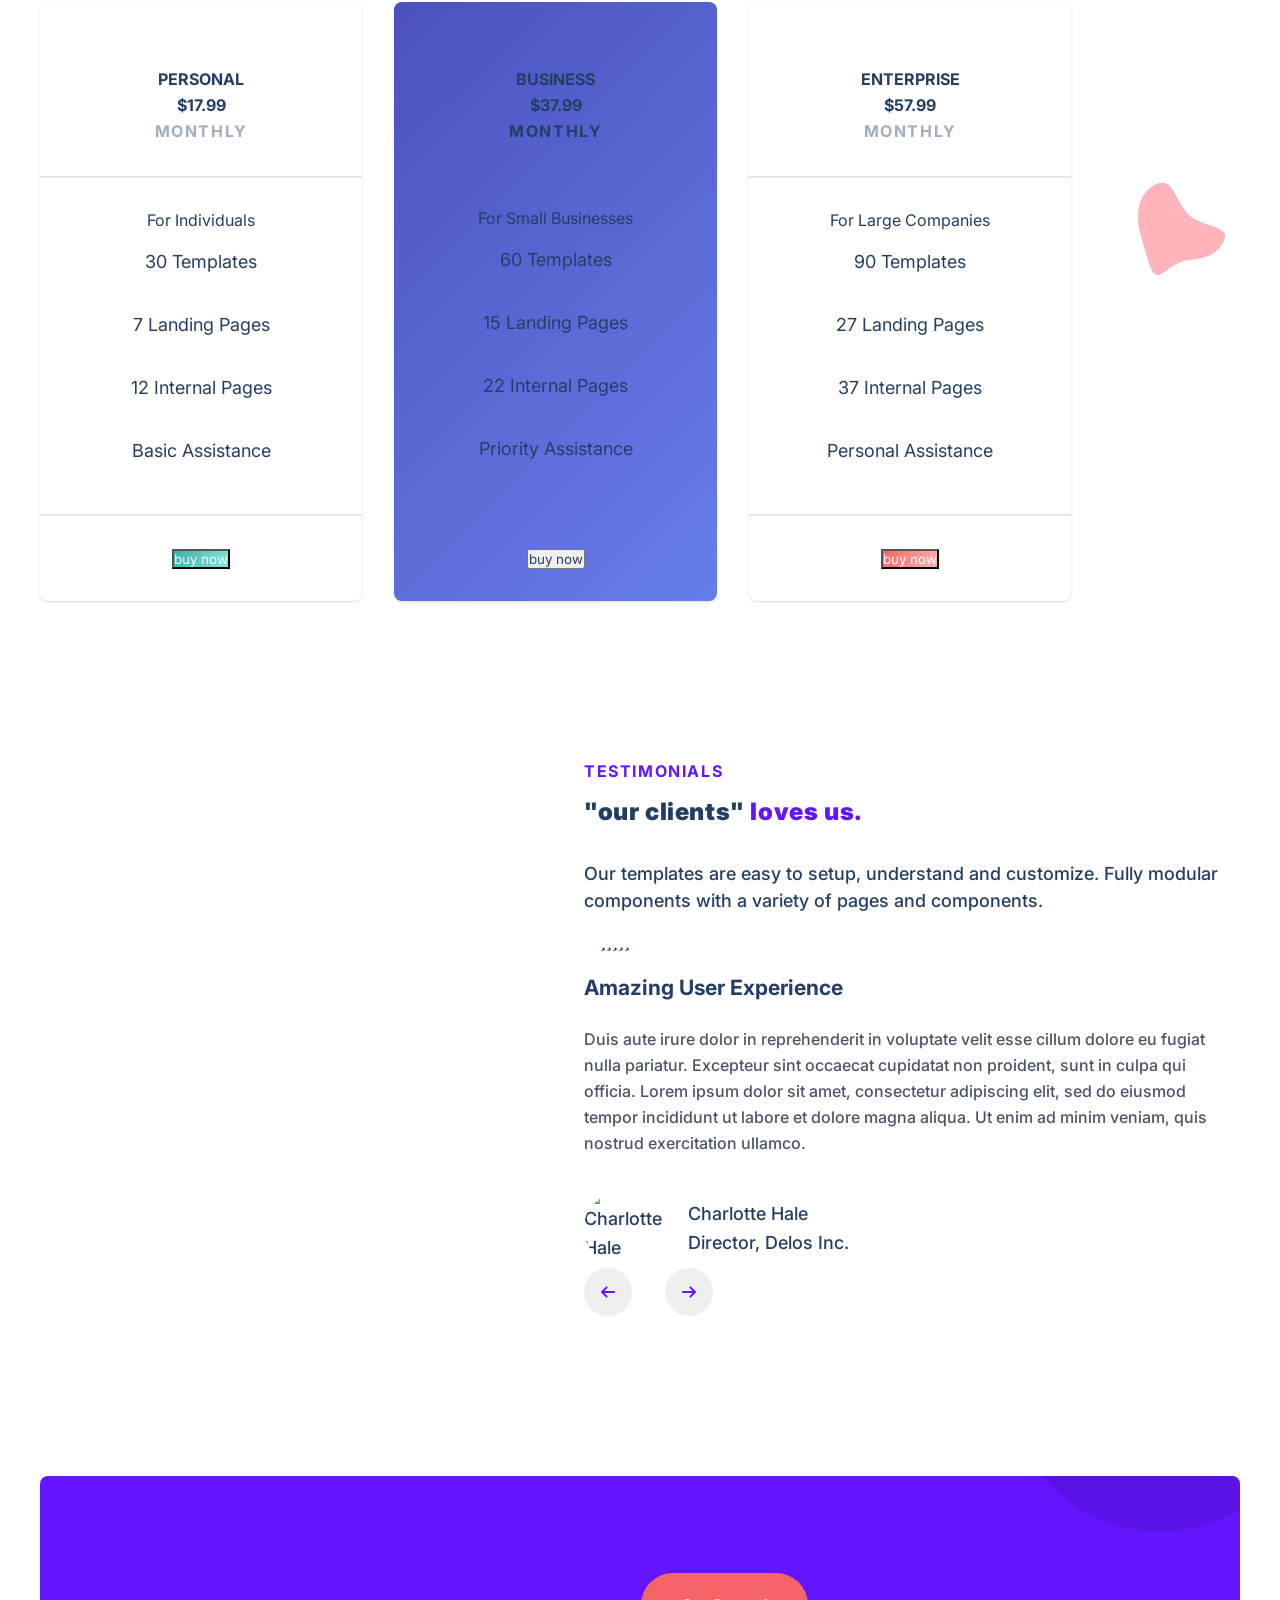
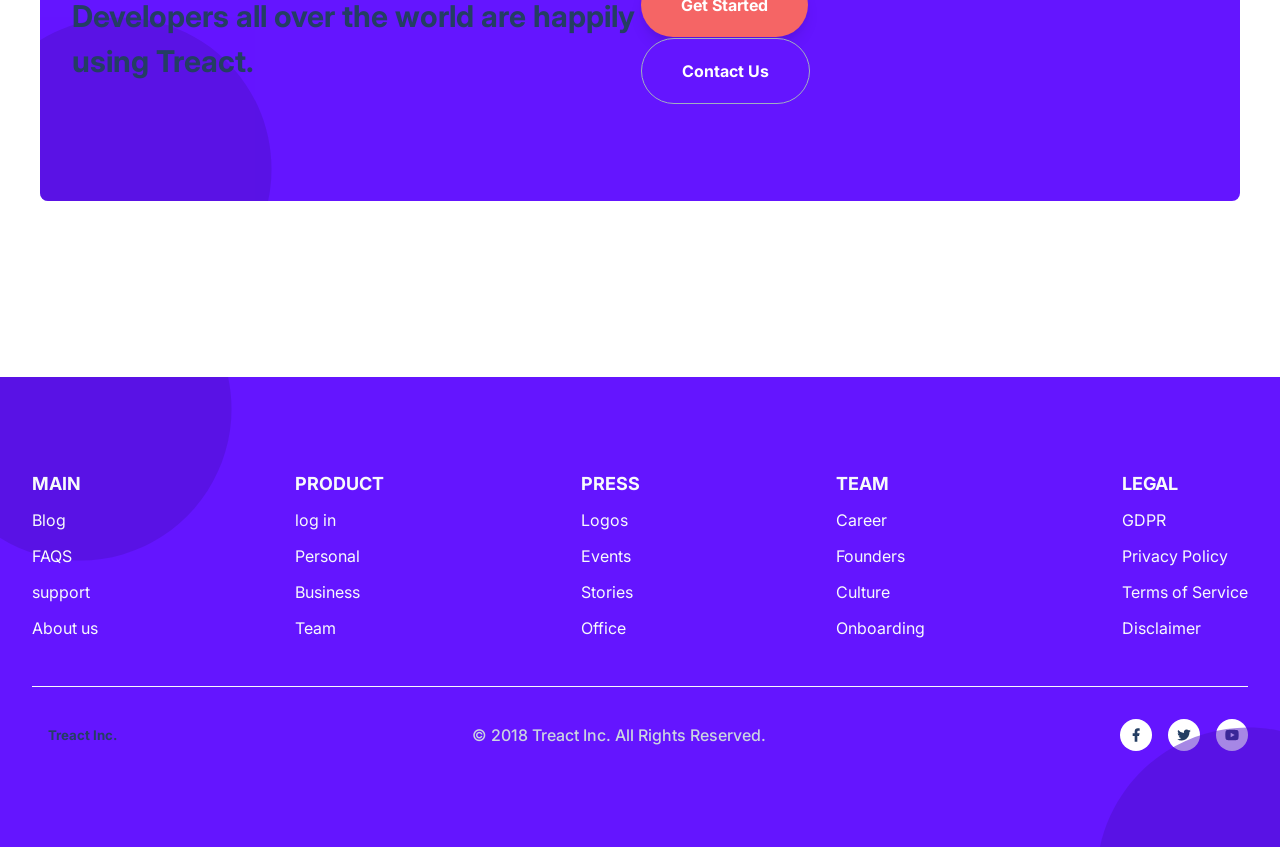
==== commit e3af37be: "finally done" ====
--- a/final project.html
+++ b/final project.html
@@ -543,15 +543,148 @@
       <section id="start">
         <div class="container">
           <div class="row">
-            <!-- Enter "Start"/Call to action section -->
+            <div class="start__container"> 
+               <svg viewBox="0 0 600 600" class="start__blob--1">
+              <g transform="translate(300,300)">
+                <path d="M153.6,-239C199.1,-209.8,236,-167.2,258.4,-118C280.9,-68.9,288.9,-13.1,281.2,40.4C273.5,93.9,250.1,145.2,214.7,186.1C179.3,226.9,131.9,257.4,80,272.6C28.2,287.8,-28.2,287.8,-80,272.6C-131.9,257.4,-179.3,226.9,-214.7,186.1C-250.1,145.2,-273.5,93.9,-281.2,40.4C-288.9,-13.1,-280.9,-68.9,-258.4,-118C-236,-167.2,-199.1,-209.8,-153.6,-239C-108.1,-268.3,-54.1,-284.1,0,-284.1C54.1,-284.1,108.1,-268.3,153.6,-239Z" fill="rgb(80,17,204)"></path>
+              </g>
+            </svg>
+            <svg viewBox="0 0 600 600" class="start__blob--2">
+              <g transform="translate(300,300)">
+                <path d="M153.6,-239C199.1,-209.8,236,-167.2,258.4,-118C280.9,-68.9,288.9,-13.1,281.2,40.4C273.5,93.9,250.1,145.2,214.7,186.1C179.3,226.9,131.9,257.4,80,272.6C28.2,287.8,-28.2,287.8,-80,272.6C-131.9,257.4,-179.3,226.9,-214.7,186.1C-250.1,145.2,-273.5,93.9,-281.2,40.4C-288.9,-13.1,-280.9,-68.9,-258.4,-118C-236,-167.2,-199.1,-209.8,-153.6,-239C-108.1,-268.3,-54.1,-284.1,0,-284.1C54.1,-284.1,108.1,-268.3,153.6,-239Z" fill="rgb(80,17,204)"></path>
+              </g>
+            </svg>
+              <div class="start__row">
+                <div class="start__title">
+                  Developers all over the world are happily using Treact.
+                </div>
+                <div class="start__buttons">
+                  <button class="start__button btn">Get Started</button>
+                  <button class="start__button btn">Contact Us</button>
+                </div>
+              </div>
+            </div>
           </div>
         </div>
       </section>
     </main>
-
+    
     <footer>
+      <svg viewBox="0 0 600 600" class="footer__blob--1">
+        <g transform="translate(300,300)">
+          <path d="M153.6,-239C199.1,-209.8,236,-167.2,258.4,-118C280.9,-68.9,288.9,-13.1,281.2,40.4C273.5,93.9,250.1,145.2,214.7,186.1C179.3,226.9,131.9,257.4,80,272.6C28.2,287.8,-28.2,287.8,-80,272.6C-131.9,257.4,-179.3,226.9,-214.7,186.1C-250.1,145.2,-273.5,93.9,-281.2,40.4C-288.9,-13.1,-280.9,-68.9,-258.4,-118C-236,-167.2,-199.1,-209.8,-153.6,-239C-108.1,-268.3,-54.1,-284.1,0,-284.1C54.1,-284.1,108.1,-268.3,153.6,-239Z" fill="rgba(80,17,204)"></path>
+        </g>
+      </svg>
+      <svg viewBox="0 0 600 600" class="footer__blob--2">
+        <g transform="translate(300,300)">
+          <path d="M153.6,-239C199.1,-209.8,236,-167.2,258.4,-118C280.9,-68.9,288.9,-13.1,281.2,40.4C273.5,93.9,250.1,145.2,214.7,186.1C179.3,226.9,131.9,257.4,80,272.6C28.2,287.8,-28.2,287.8,-80,272.6C-131.9,257.4,-179.3,226.9,-214.7,186.1C-250.1,145.2,-273.5,93.9,-281.2,40.4C-288.9,-13.1,-280.9,-68.9,-258.4,-118C-236,-167.2,-199.1,-209.8,-153.6,-239C-108.1,-268.3,-54.1,-284.1,0,-284.1C54.1,-284.1,108.1,-268.3,153.6,-239Z" fill="rgba(80,17,204)"></path>
+        </g>
+      </svg>
       <div class="row footer__row">
-        <!-- Enter Footer -->
+        <div class="footer__columns">
+          <div class="footer__column">
+            <div class="footer__column--title">MAIN</div>
+            <a class="footer__column--link">
+                Blog 
+            </a>   
+            <a class="footer__column--link">
+               FAQS
+            </a>
+            <a class="footer__column--link">
+               support
+            </a>
+            <a class="footer__column--link">
+               About us
+            </a>
+          </div>
+          <div class="footer__column">
+            <div class="footer__column--title">PRODUCT</div>
+            <a class="footer__column--link">
+               log in
+            </a>
+            <a class="footer__column--link">
+               Personal
+            </a>
+            <a class="footer__column--link">
+               Business
+            </a>
+            <a class="footer__column--link">
+               Team
+            </a>
+          </div>
+          <div class="footer__column">
+            <div class="footer__column--title">PRESS</div>
+            <a class="footer__column--link">
+               Logos
+            </a>
+            <a class="footer__column--link1">
+               Events
+            </a>
+            <a class="footer__column--link1">
+               Stories
+            </a>
+            <a class="footer__column--link1">
+               Office
+            </a>
+          </div>
+          <div class="footer__column">
+            <div class="footer__column--title">TEAM</div>
+            <a class="footer__column--link">
+               Career
+            </a>
+            <a class="footer__column--link3">
+               Founders
+            </a>
+            <a class="footer__column--link3">
+               Culture
+            </a>
+            <a class="footer__column--link3">
+               Onboarding
+            </a>
+          </div>
+          <div class="footer__column">
+            <div class="footer__column--title">LEGAL</div>
+            <a class="footer__column--link">
+               GDPR
+            </a>
+            <a class="footer__column--link">
+               Privacy Policy
+            </a>
+            <a class="footer__column--link">
+               Terms of Service
+            </a>
+            <a class="footer__column--link">
+               Disclaimer
+            </a>
+          </div>
+          </div>
+          <div class="footer__divider"></div>
+          <div class="footer__bottom">
+          <div class="footer__logo">
+            <img src="./assets/logo-light.d9a5d1b5be5ea077b26864fdfc2e96a4.svg" alt="" class="footer__logo--img">
+            <h5 class="footer__logo--text">Treact Inc.</h5>
+          </div>
+          <div class="footer__copyright">
+            © 2018 Treact Inc. All Rights Reserved.
+          </div>
+          <div class="footer__socials">
+            <a class="footer__social--link">
+              <svg fill="currentColor" viewBox="0 0 24 24">
+                <path d="M14 13.5h2.5l1-4H14v-2c0-1.03 0-2 2-2h1.5V2.14c-.326-.043-1.557-.14-2.857-.14C11.928 2 10 3.657 10 6.7v2.8H7v4h3V22h4v-8.5z"></path>
+              </svg>
+            </a>
+            <a class="footer__social--link">
+              <svg fill="currentColor" viewBox="0 0 24 24">
+                <path d="M22.162 5.656a8.384 8.384 0 01-2.402.658A4.196 4.196 0 0021.6 4c-.82.488-1.719.83-2.656 1.015a4.182 4.182 0 00-7.126 3.814 11.874 11.874 0 01-8.62-4.37 4.168 4.168 0 00-.566 2.103c0 1.45.738 2.731 1.86 3.481a4.168 4.168 0 01-1.894-.523v.052a4.185 4.185 0 003.355 4.101 4.21 4.21 0 01-1.89.072A4.185 4.185 0 007.97 16.65a8.394 8.394 0 01-6.191 1.732 11.83 11.83 0 006.41 1.88c7.693 0 11.9-6.373 11.9-11.9 0-.18-.005-.362-.013-.54a8.496 8.496 0 002.087-2.165z"></path>
+              </svg>
+            </a>
+            <a class="footer__social--link">
+              <svg fill="currentColor" viewBox="0 0 24 24">
+                <path d="M21.543 6.498C22 8.28 22 12 22 12s0 3.72-.457 5.502c-.254.985-.997 1.76-1.938 2.022C17.896 20 12 20 12 20s-5.893 0-7.605-.476c-.945-.266-1.687-1.04-1.938-2.022C2 15.72 2 12 2 12s0-3.72.457-5.502c.254-.985.997-1.76 1.938-2.022C6.107 4 12 4 12 4s5.896 0 7.605.476c.945.266 1.687 1.04 1.938 2.022zM10 15.5l6-3.5-6-3.5v7z"></path>
+              </svg>
+            </a>
+          </div>
+        </div>
       </div>
     </footer>
   </body>
--- a/final project.css
+++ b/final project.css
@@ -49,6 +49,7 @@
   stroke-linecap: round;
   stroke-linejoin: round;
 }
+
 .btn__menu:hover {
   color: #6415ff;
 }
@@ -80,6 +81,21 @@
   text-align: center;
   cursor: default;
 }
+.btn {
+    background-color: rgb(100, 21, 255);
+    font-size: 14px;
+    color: rgb(255, 255, 255);
+    font-weight: bold;
+    cursor: pointer;
+    padding: 12px 32px;
+    border-width: medium;
+    border-style: none;
+    border-color: currentcolor;
+    border-image: none;
+    border-radius: 500px;
+    transition: 300ms;
+}
+
 .figure {
   display: block;
   margin-block-start: 1em;
@@ -162,6 +178,7 @@
 
 .section {
   padding: 0 32px;
+  display: block;
 }
 
 .section__title {
@@ -502,6 +519,8 @@
   position: relative;
 }
 
+/*
+
 VALUES ↓
 
 */
@@ -585,9 +604,7 @@
 .plan__bottom {
     padding-left: 4rem;
     padding-right: 4rem;
-    padding-top: 2rem
-32px
-;
+    padding-top: 2rem;
     padding-bottom: 2rem;
 }
 
@@ -616,9 +633,7 @@
 }
 
 .plan:nth-child(2) {
-    background: linear-gradient(135deg, rgb(76, 81, 191) 0%, rgb(102, 126, 234) 100%
-100%
-);
+    background: linear-gradient(135deg, rgb(76, 81, 191) 0%, rgb(102, 126, 234) 100%);
 }
 
 .plan:nth-child(3) .plan__stripe, .plan:nth-child(3) .plan__button {
@@ -629,31 +644,10 @@
 .plan__bottom {
     padding-left: 4rem;
     padding-right: 4rem;
-    padding-top: 2rem
-32px
-;
+    padding-top: 2rem;
     padding-bottom: 2rem;
 }
 
-.plan {
-    position: relative;
-    margin-top: 4rem;
-    display: flex;
-    width: 100%;
-    max-width: 24rem;
-    flex-direction: column;
-    border-radius: 0.5rem;
-    background-color: rgb(255 255 255);
-    padding-left: 2rem;
-    padding-right: 2rem;
-    margin-right: 2rem;
-    padding-top: 0.5rem;
-    text-align: center;
-    color: rgb(26 32 44);
-    box-shadow: rgba(0, 0, 0, 0) 0px 0px 0px 0px, rgba(0, 0, 0, 0) 0px 0px 0px 0px, rgba
-#0000001a
-(0, 0, 0, 0.1) 0px 1px 3px 0px, rgba(0, 0, 0, 0.06) 0px 1px 2px 0px;
-}
 #pricing .section__title {
     text-align: center;
 }
@@ -694,25 +688,9 @@
 
 /* TESTIMONIALS ↓ */
 
-.div.testimonials__row {
-    display: flex;
-    justify-content: space-between;
-    align-items: center;
-    margin-top: 2rem;
-}
-
 .testimonial__details {
     margin-left: 24px;
 }
-
-.testimonials__row {
-    margin-left: auto;
-    margin-right: auto;
-    max-width: 1280px;
-    display: flex;
-    align-items: center;
-    justify-content: space-between;
-} 
 
 .image-wrapper { 
     width: 100%;
@@ -724,8 +702,8 @@
 }
 
 .circle-image {
-    width: 30%;
-    height: auto;
+    width: 80px;
+    height: 80px;
     border-radius: 50%;
     object-fit: cover;
 }
@@ -756,8 +734,19 @@
 }
 
 .testimonial__button {
-    display: flex;
-    justify-content: space-between;
+    width: 48px;
+    height:48px;
+    border: none;
+    border-radius: 50%;
+    background-color: rgb (237, 242, 247);
+    display: flex;
+    justify-content: center;
+    align-items: center;
+    cursor: pointer;
+}
+.testimonial__button svg {
+  width: 16px;
+  height: 16px;
 }
 
 .testimonial__button:hover {
@@ -768,9 +757,9 @@
 .testimonial__buttons {
     display: flex;
     align-items: center;
-    justify-content: space-between
-}
-
+    gap:16px;
+    margin-left: Auto;
+}
 
 .testimonial__profile {
     display: flex;
@@ -785,9 +774,26 @@
 }
 /* START / CALL TO ACTION ↓ */
 
+.start__container {
+    width: 100%;
+    background-color: rgb(100, 21, 255);
+    display: flex;
+    justify-content: center;
+    align-items: center;
+    padding: 96px 0px;
+    border-radius: 8px;
+    position:relative;
+    overflow: hidden;
+}
+
 .start__row {
-  position: relative;
-  overflow: hidden;
+  width: 100%;
+  max-width: 1024;
+  display: flex;
+  justify-content: center;
+  align-items: center;
+  margin: 0 auto;
+  padding: 0px 32px;
 }
 
 :not(svg) {
@@ -799,14 +805,126 @@
     margin-bottom: 0.75rem;
     border-right-width: 1px;
     width: 0.5px;
-    background-color: rgb(237, 242, 247);
-    height: 20px;
+    background-color: rgb (237, 242, 247);
+    height: 20px; 
+}
+.start__title {
+  color: rgb (247,250,252);
+  font-size: 30px;
+  font-weight: 700;
+  line-height: 1.5;
+  z-index: 2;
+}
+
+.start__button {
+  display: flex;
+  justify-content: flex-end;
+  font-weight: 700;
+  font-size: 16px;
+  color: rgb (247,250,252);
+  line-height: 1.5;
+  padding: 20px 40px;
+  border-radius: 500px;
+  margin: 1px;
+}
+ 
+.start__button:nth-child(1) {
+    box-shadow: rgba(0, 0, 0, 0) 0px 0px 0px 0px, rgba(0, 0, 0, 0) 0px 0px 0px 0px, rgba(0, 0, 0, 0.1) 0px 10px 15px -3px, rgba(0, 0, 0, 0.05) 0px 4px 6px -2px;
+    margin-right: 32px;
+    background: rgb(245, 101, 101);
+    transition: 300ms; 
+}
+
+.start__button:nth-child(2) {
+    border-width: 1px;
+    border-style: solid;
+    border-color: rgb(160, 174, 192);
+    border-image: none;
+    transition: 300ms;
+}
+
+.start__title, .start__buttons {
+    width: 50%;
+}
+.start__blob--1 {
+    position: absolute;
+    bottom: 0px;
+    left: 0px;
+    height: 20rem;
+    width: 20rem;
+    transform: translate(-5rem,8rem);
+    color: rgb (80, 17, 204);
+    opacity: 0.5;
+}  
+
+.start__blob--2 {
+  position: absolute;
+  top: 0;
+  right: 0;
+  height: 20rem;
+  width: 20rem;
+  transform: translate(5rem, -16rem);
+  opacity: 0.5;}
 
 /* 
 
 FOOTER ↓
 
-*/
+*/ 
+.footer__column--link {
+    color: rgb(247, 250, 252);
+    text-decoration: none;
+    margin-bottom: 16px;
+}
+
+.footer__column--link1 {
+    color: rgb(247, 250, 252);
+    text-decoration: none;
+    margin-bottom: 16px;
+}
+.footer__column--link2 {
+    color: rgb(247, 250, 252);
+    text-decoration: none;
+    margin-bottom: 16px;
+}
+.footer__column--link3 {
+    color: rgb(247, 250, 252);
+    text-decoration: none;
+    margin-bottom: 16px;
+}
+.footer__column--link4 {
+    color: rgb(247, 250, 252);
+    text-decoration: none;
+    margin-bottom: 16px;
+}
+.footer__column--link5 {
+    color: rgb(247, 250, 252);
+    text-decoration: none;
+    margin-bottom: 16px;
+}
+
+.footer__columns {
+    margin-top: -48px;
+    display: flex;
+    justify-content: space-between;
+    flex-wrap: wrap;
+    color: rgb(247, 250, 252);
+}
+
+.footer__column--title {
+    color: rgb(247, 250, 252);
+    font-weight: 700;
+    margin-bottom: 16px;
+    font-size: 18px;
+}
+
+.footer__column {
+    margin-top: 48px;
+    display: flex;
+    flex-direction: column;
+    align-items: flex-start;
+    z-index: 2;
+}
 
 footer {
   padding: 96px 32px;
@@ -816,6 +934,97 @@
   overflow: hidden;
 }
 
+.footer__row {
+    width: 100%;
+    max-width: 1280px;
+    margin: 0 auto;
+    display: block;
+}
+
+.footer__blob--1 {
+    position: absolute;
+    top: 0px;
+    left: 0px;
+    width: 320px;
+    height: 320px;
+    transform: translateX(-80px) translateY(-128px);
+    z-index: 1;
+    opacity: 0.5;
+}
+
+.footer__blob--2 {
+    position: absolute;
+    bottom: 0px;
+    right: 0px;
+    width: 320px;
+    height: 320px;
+    transform: translateX(128px) translateY(192px);
+    z-index: 1;
+    opacity: 0.5;
+} 
+
+.footer__row {
+  width: 100%;
+    max-width: 1280px;
+    margin: 0px auto;
+}
+
+.footer__divider {
+    height: 1px;
+    background-color: rgb(247, 250, 252);
+    margin: 32px 0;
+}
+
+.footer__logo {
+    display: flex;
+    align-items: center;
+}
+.footer__socials {
+    display: flex;
+    align-items: center;
+    margin-left: -16px;
+}
+
+   .footer__social--link {
+    color: rgb(100, 21, 255);
+    margin-left: 16px;
+    width: 32px;
+    height: 32px;
+    border-radius: 50%;
+    background-color: white;
+    display: flex;
+    justify-content: center;
+    align-items: center;
+}
+
+.footer__social--link svg {
+    width: 16px;
+    height: 16px;
+}
+
+.footer__socials--links:hover {
+    background-color: rgba(247, 250, 252, 0.1);
+}
+
+.footer__copyright {
+    color: rgb(203, 213, 224);
+    font-weight: 500;
+}
+
+.footer__logo--img {
+    height: 32px;
+    width: auto;
+}
+
+.footer__bottom {
+    display: flex;
+    justify-content: space-between;
+    align-items: center;
+}
+.footer__logo--text {
+    margin-left: 16px;
+}
+
 /* 
 
 MOBILE RESPONSIVENESS ↓
@@ -953,9 +1162,20 @@
 }
 
 @media (max-width: 1280px) {
-    .testimonials__img
-Specificity: (0,1,0)
- {
+    .testimonials__img {
         width: 40%;
     }
-
+}
+
+@media (max-width: 1024px) {
+    .start__button {
+        padding: 16px 32px;
+    }
+}
+
+@media (max-width: 1024px) {
+    .start__buttons {
+        width: auto;
+        margin-top: 24px;
+    }
+}
